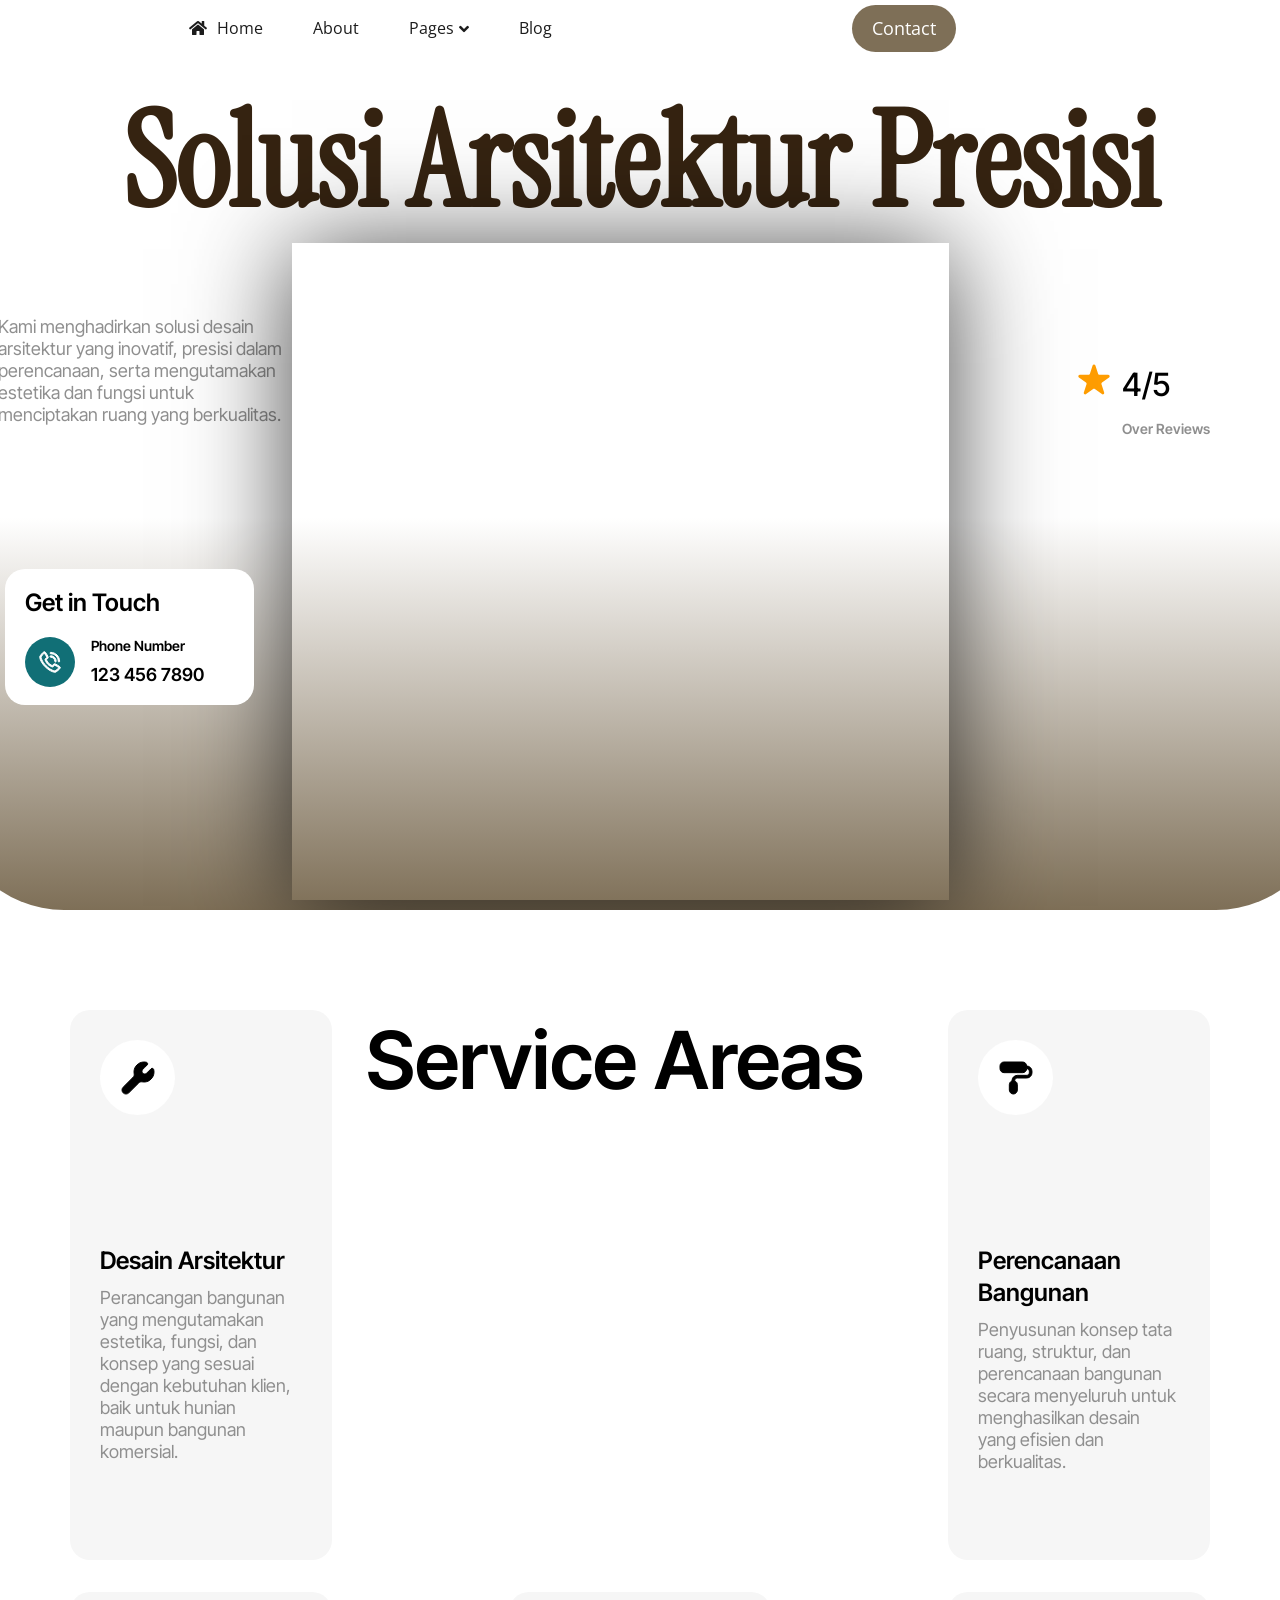
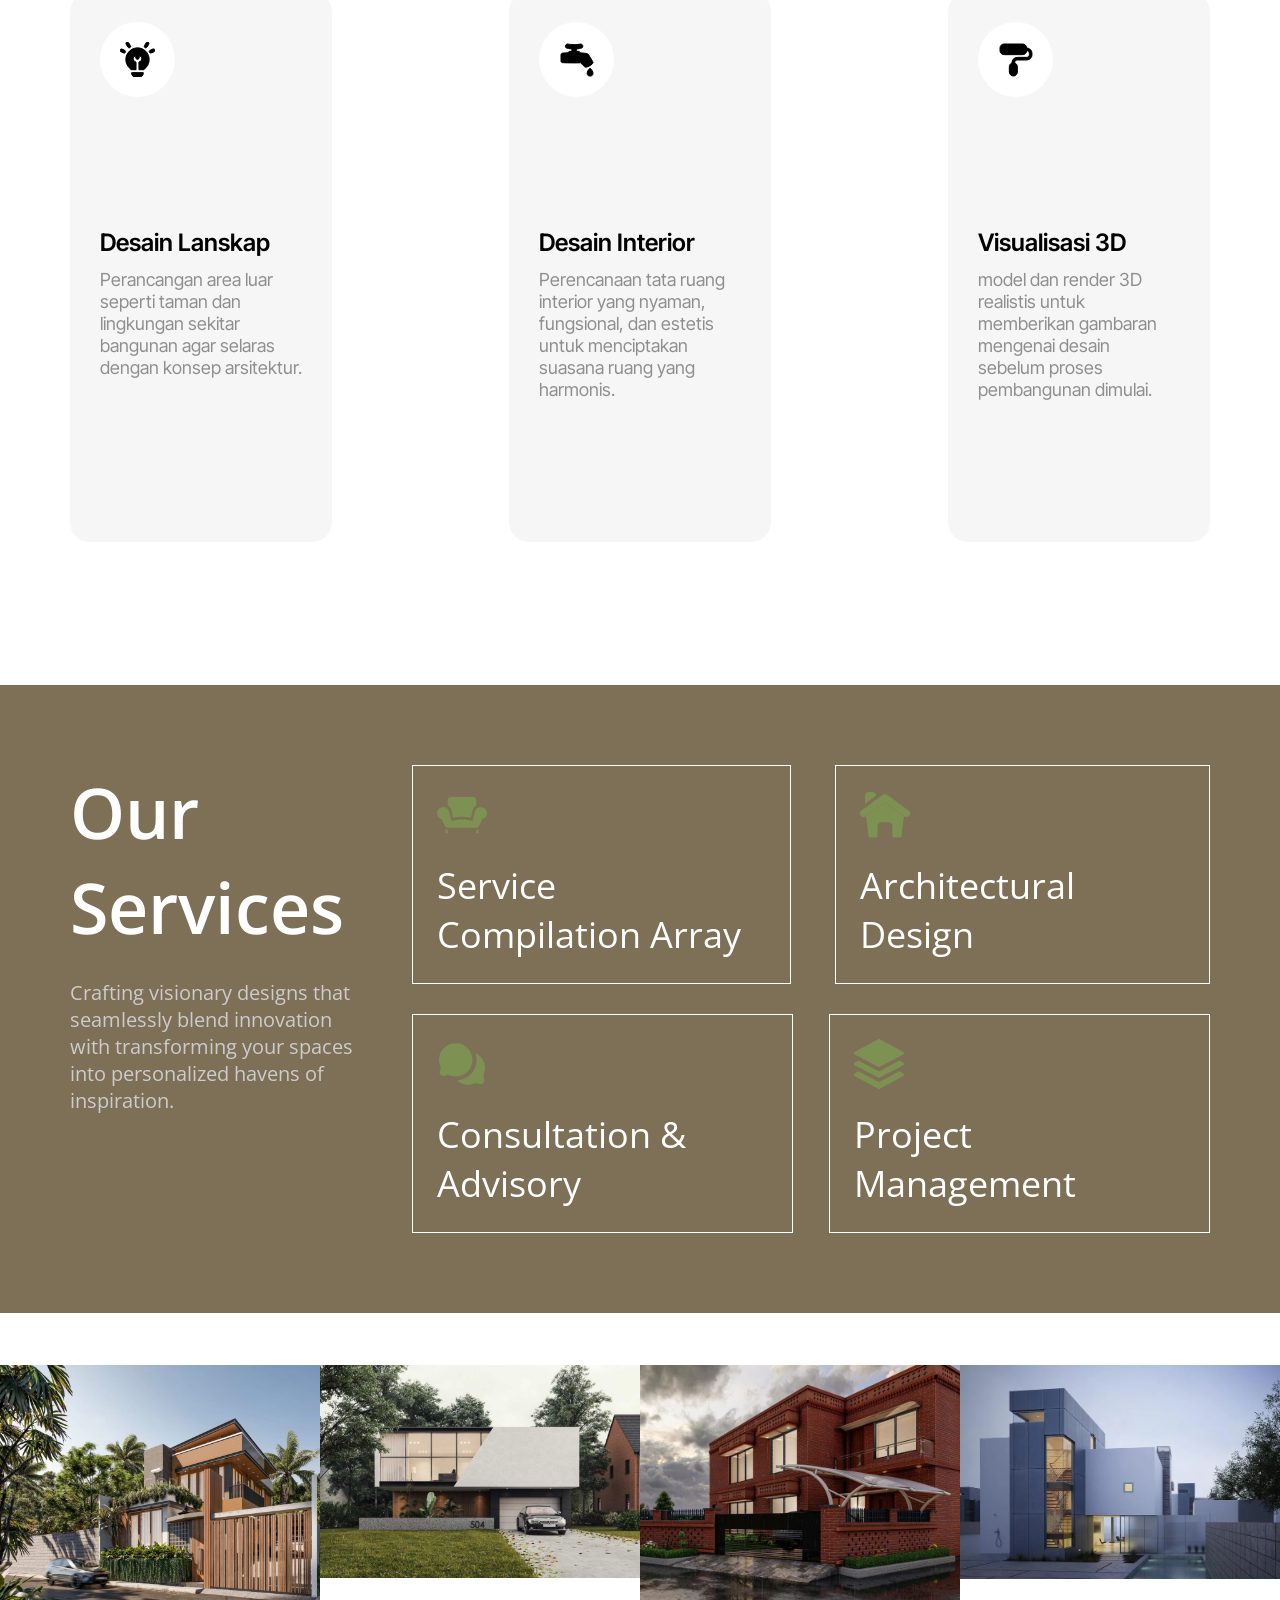
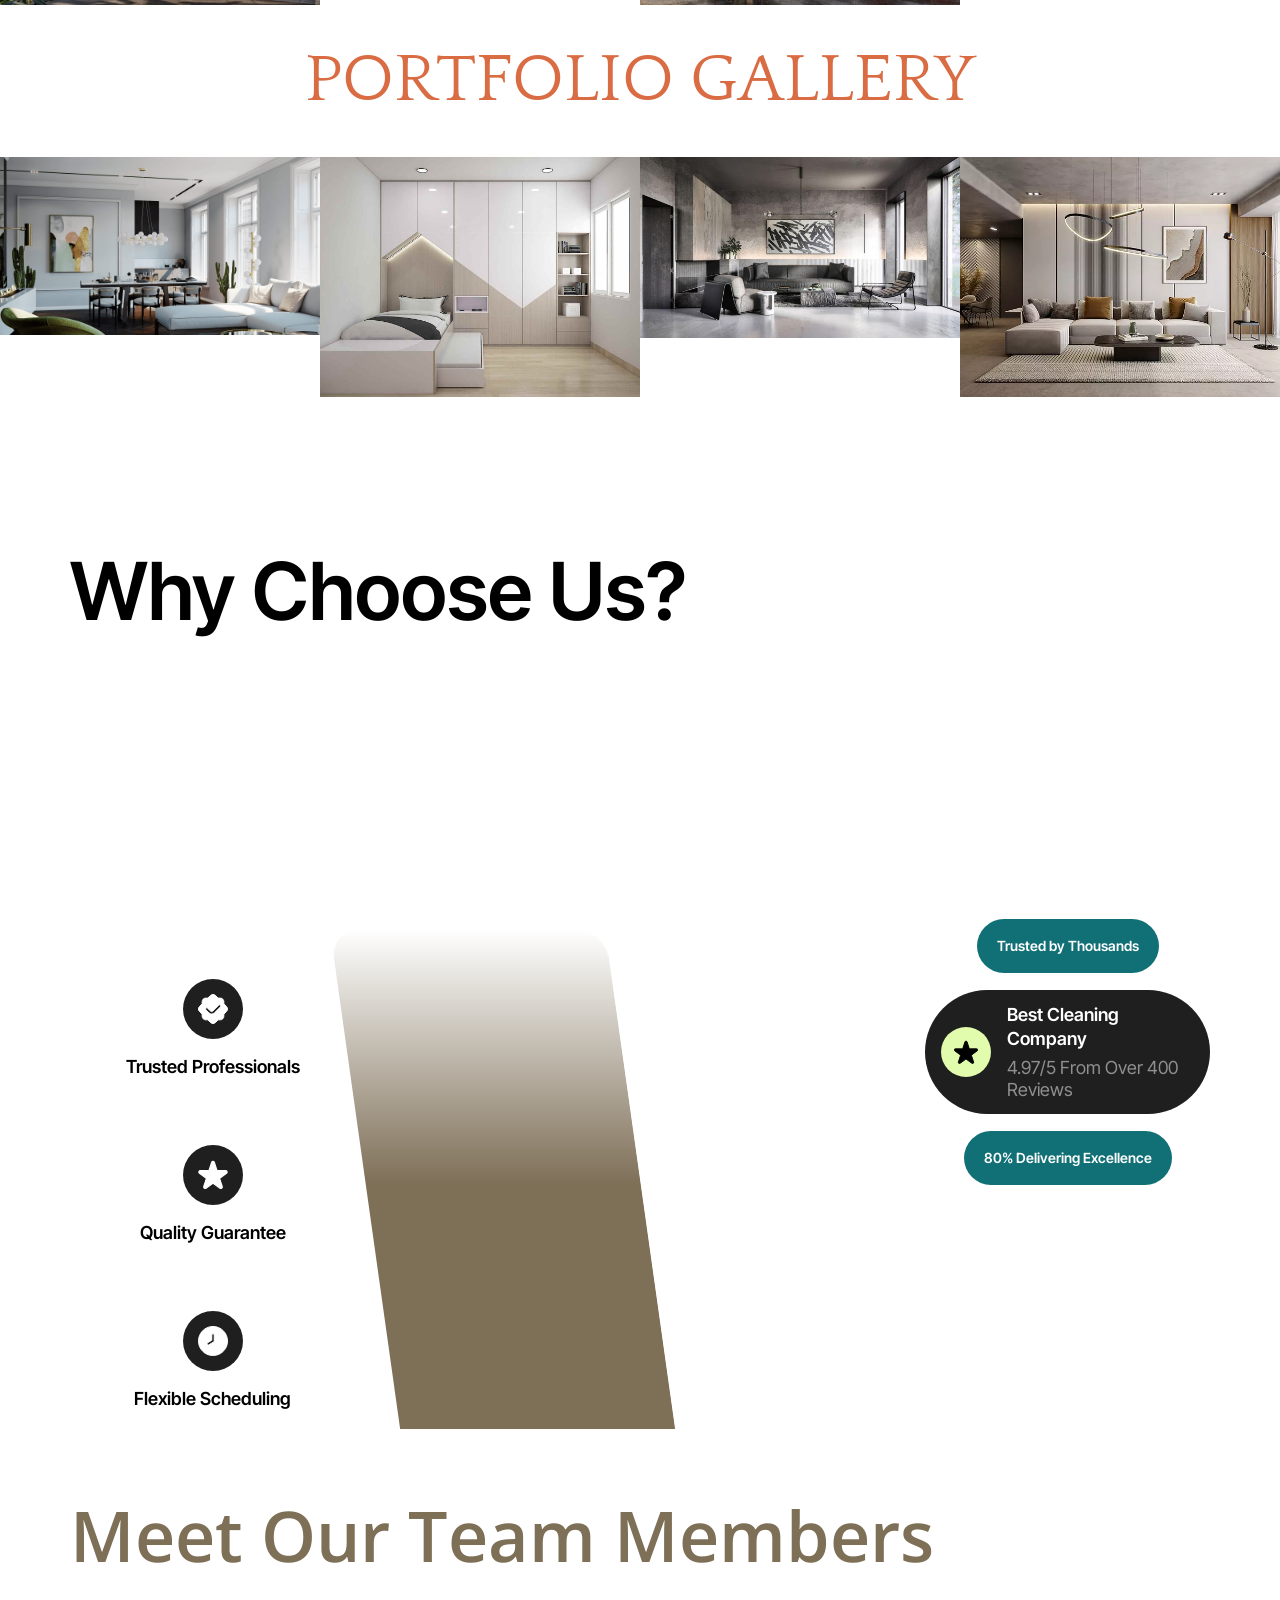
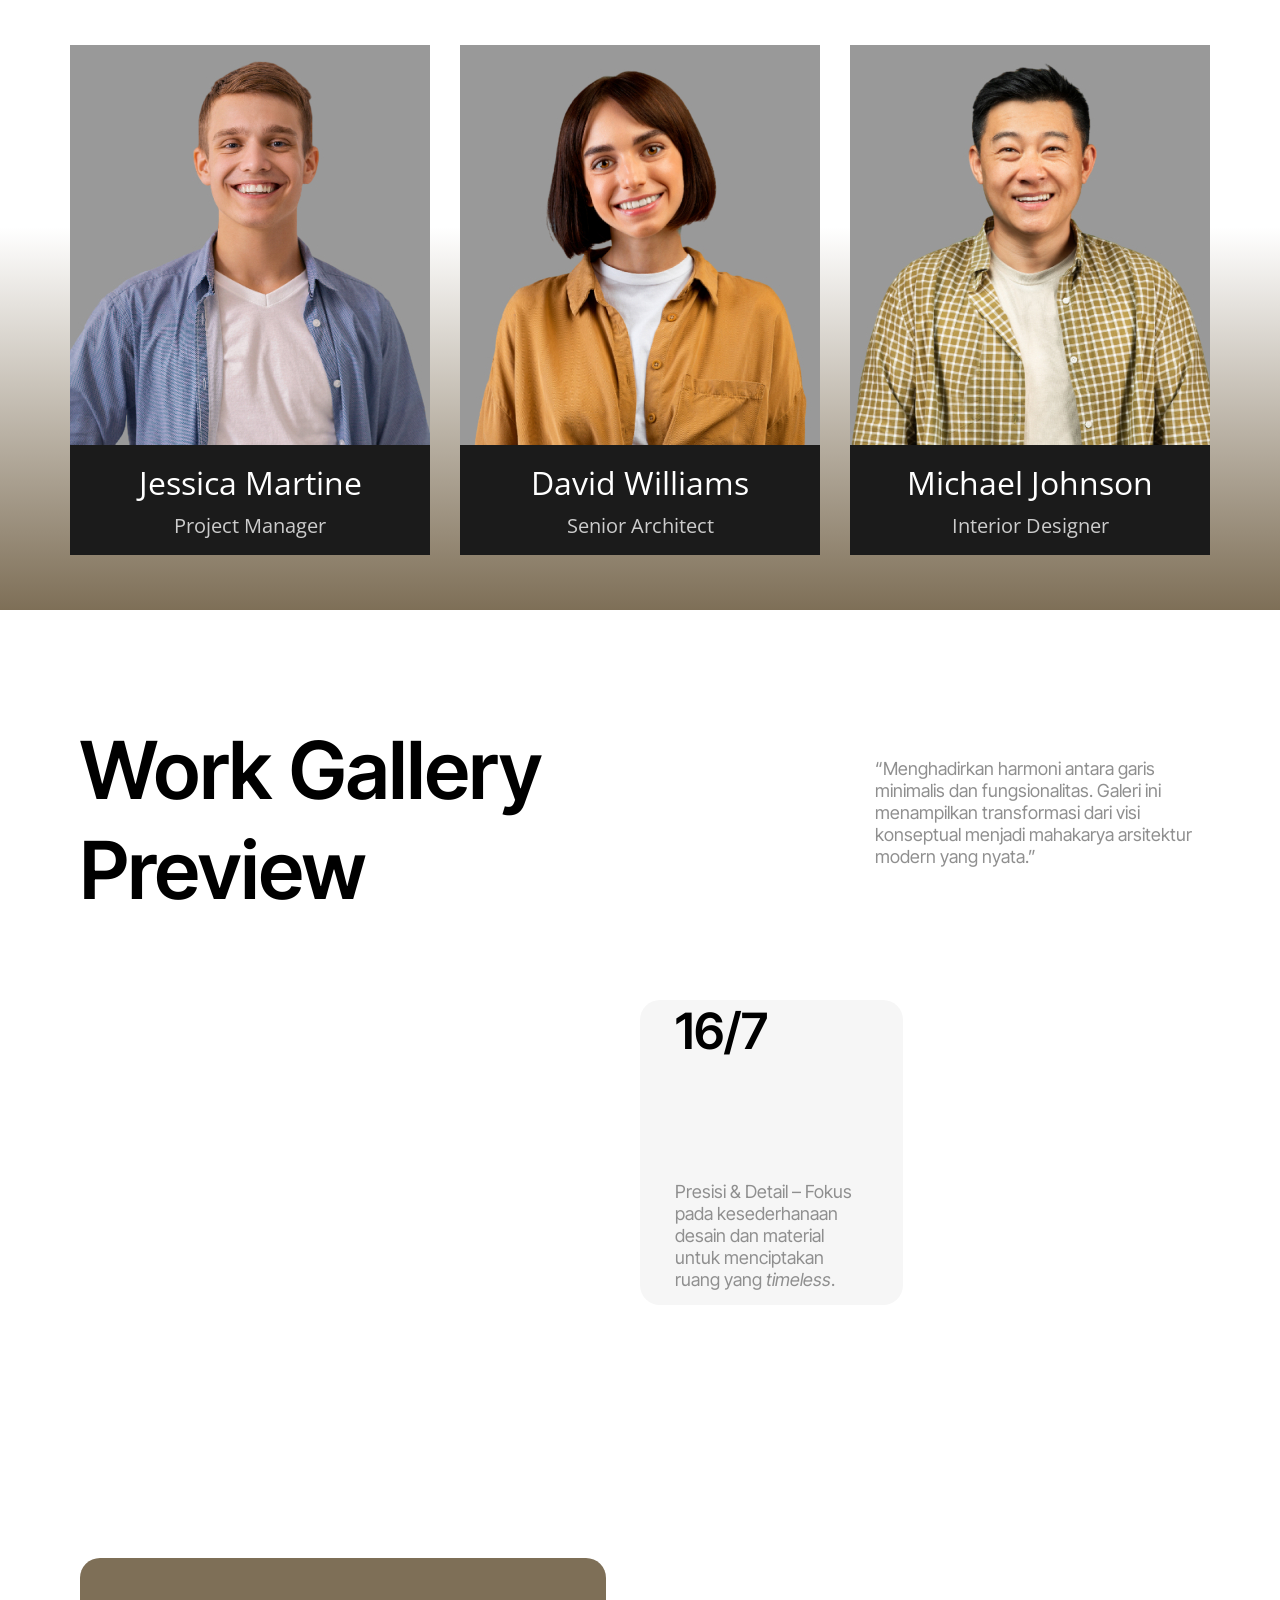
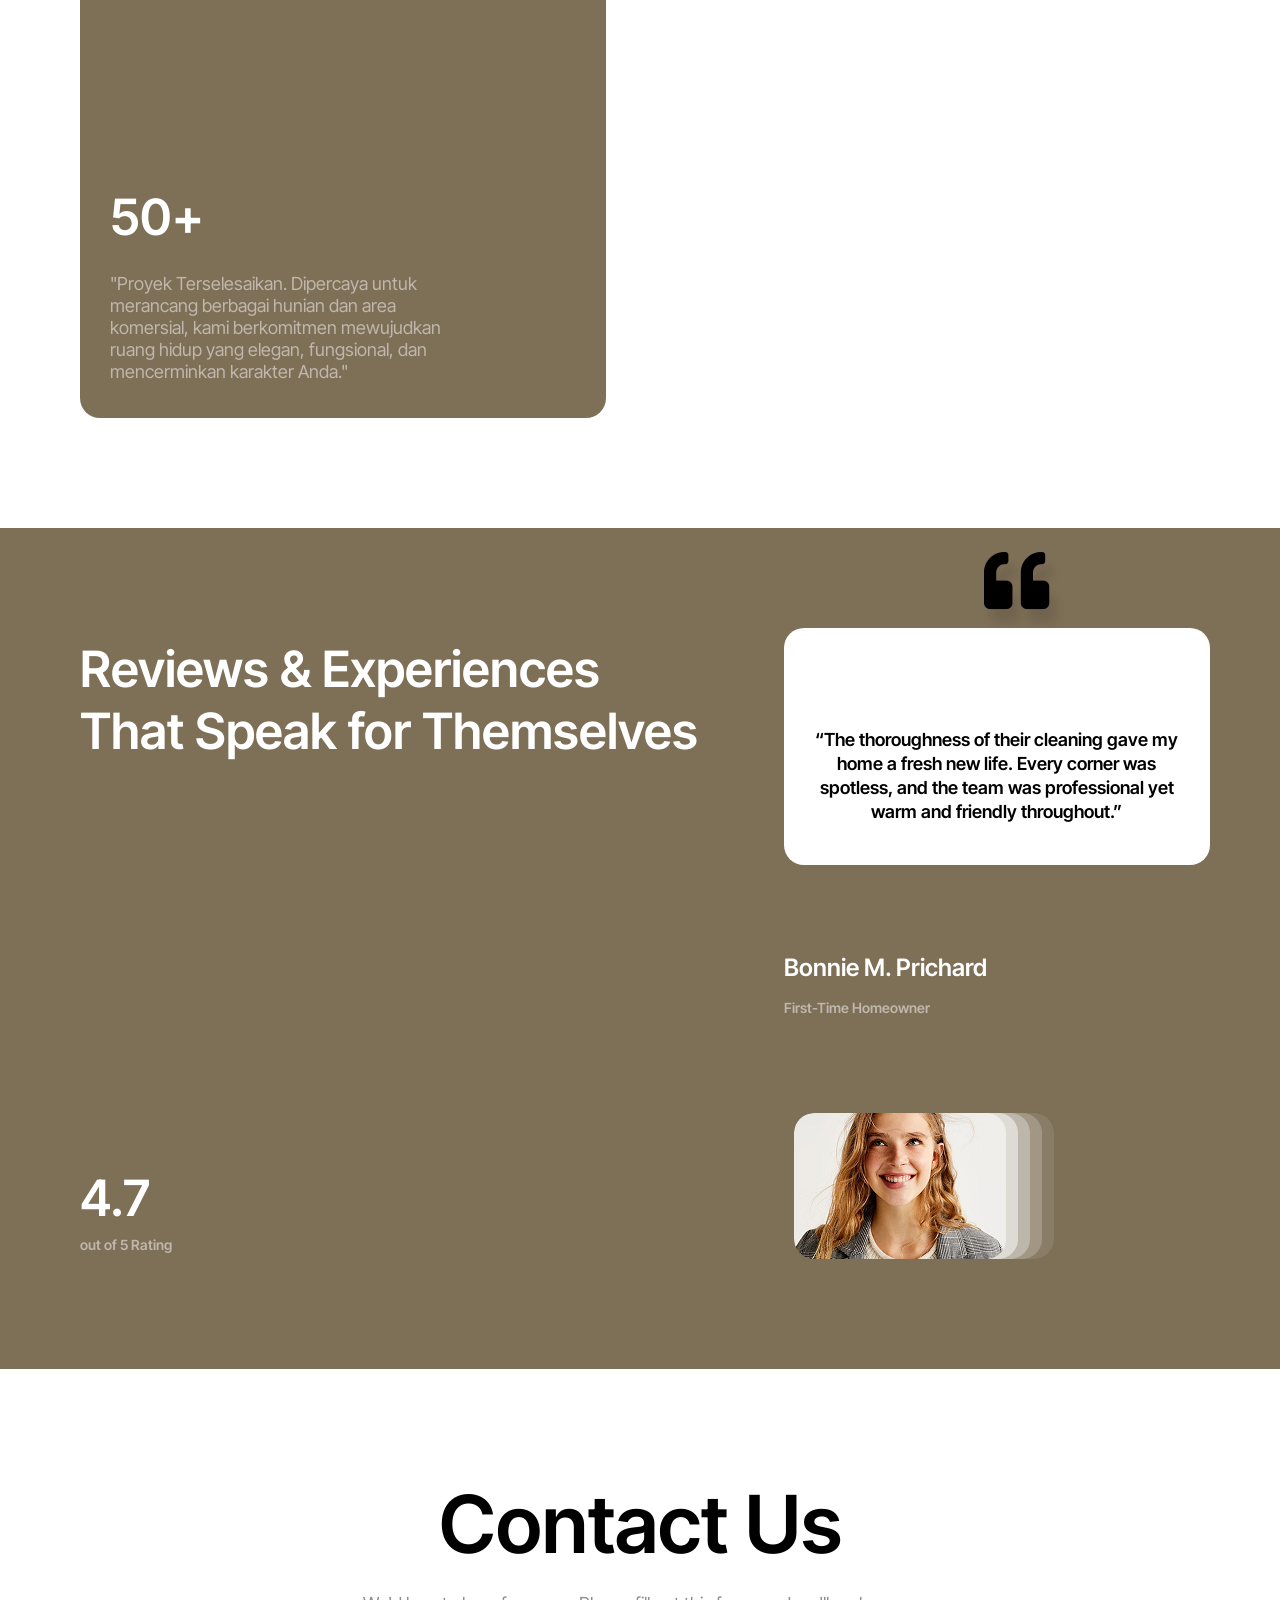
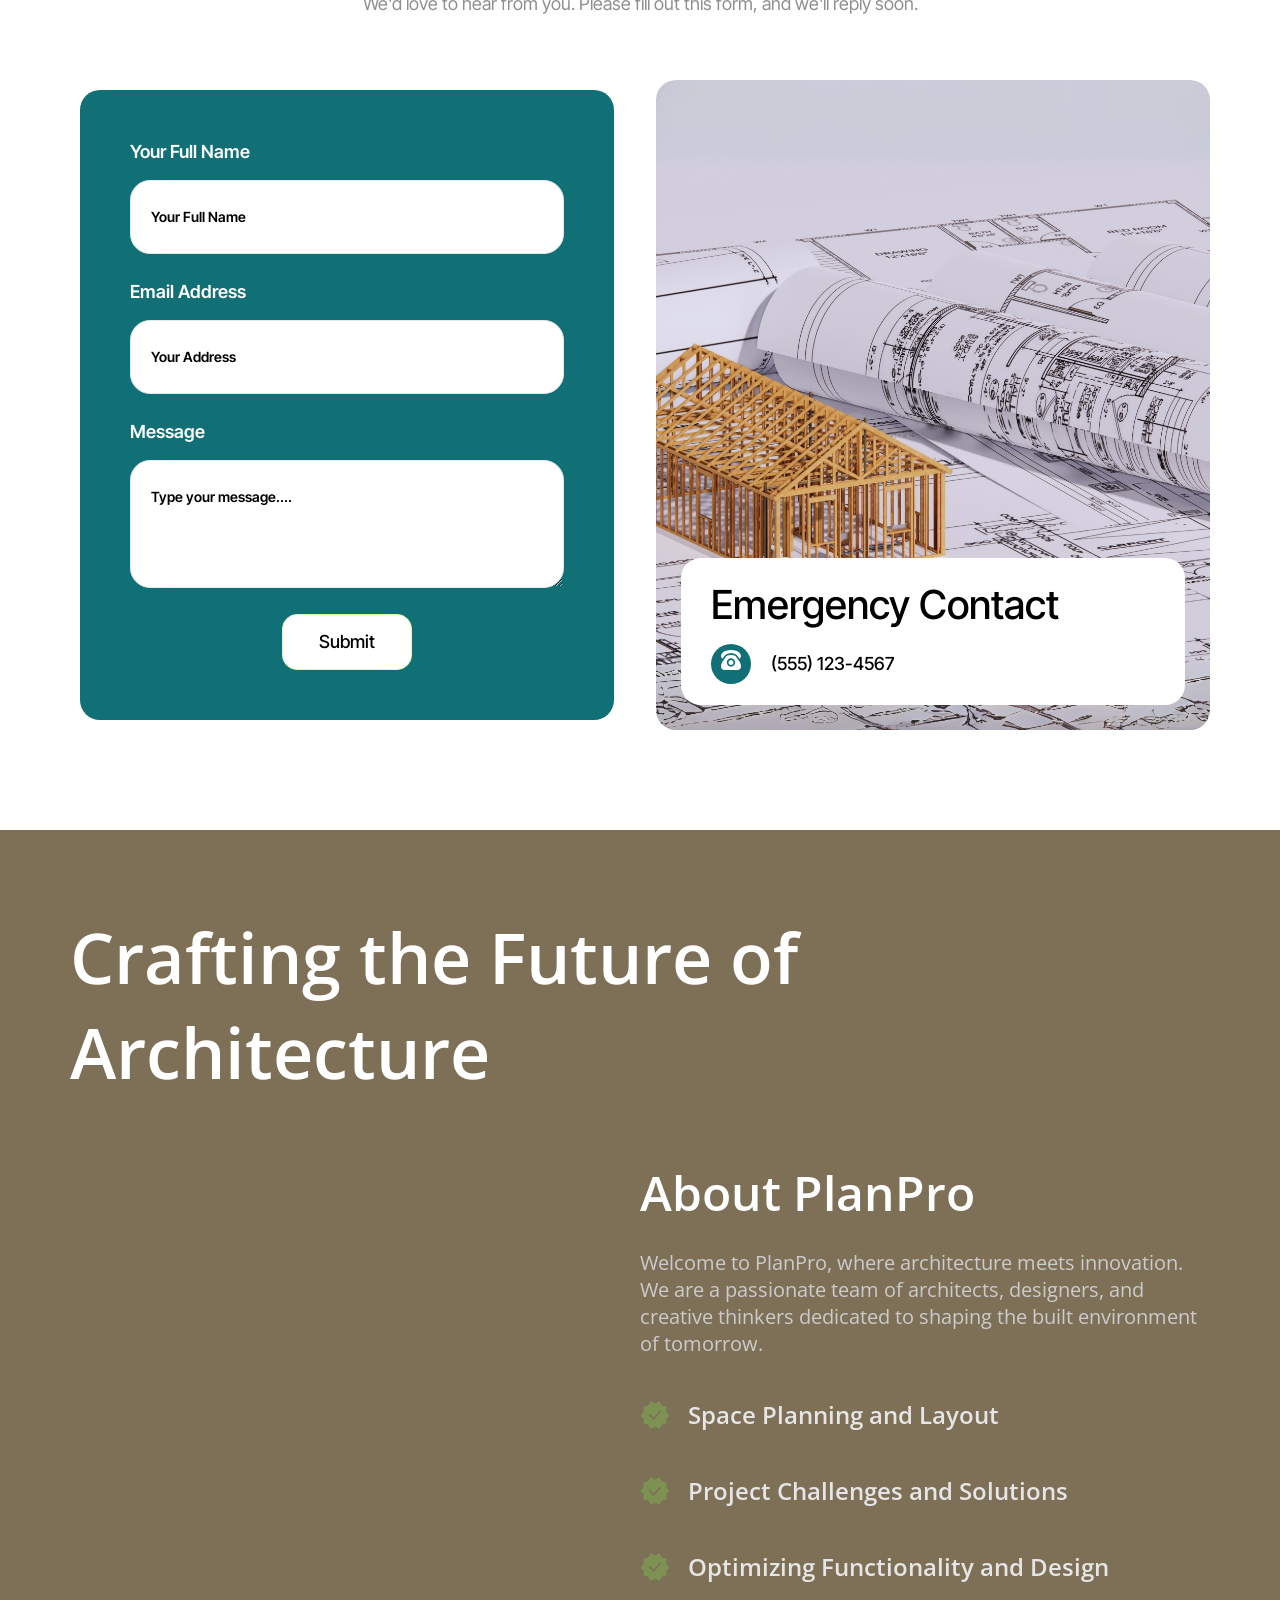
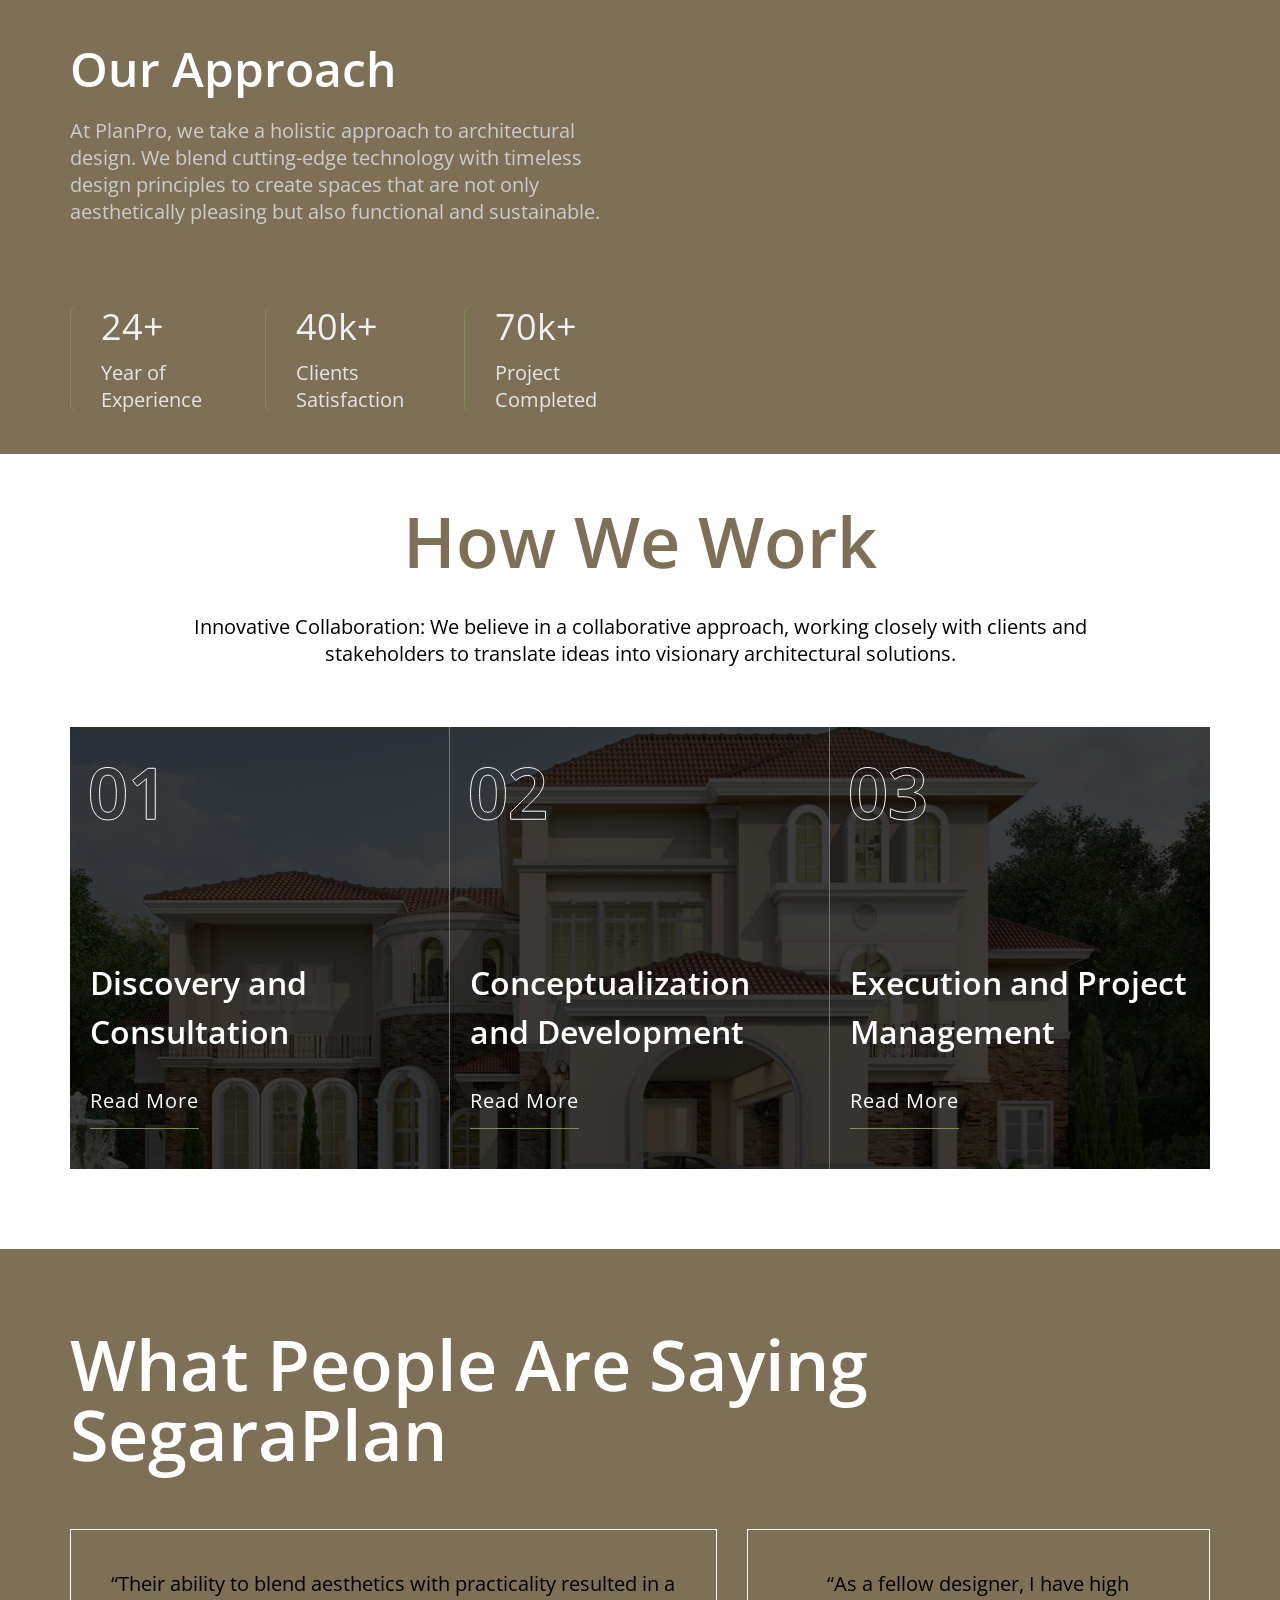
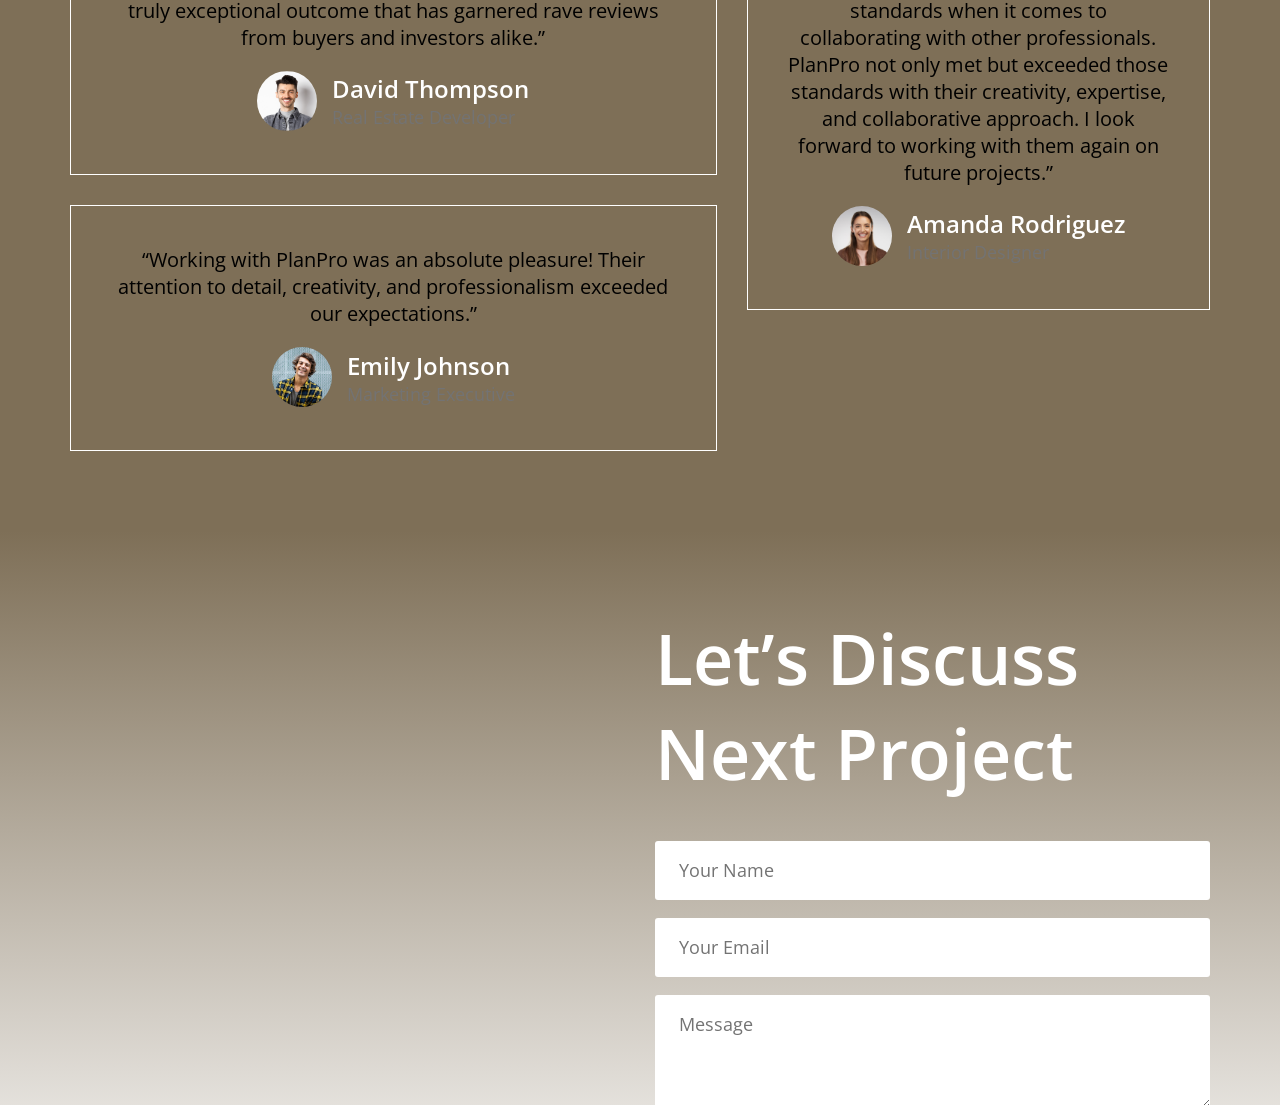
==== localhost/Template3/index.html @ bf68d9c9 "first commit Template3REV" ====
<!DOCTYPE html>
<html lang="id">

<!-- Mirrored from localhost/Template3/ by HTTrack Website Copier/3.x [XR&CO'2014], Mon, 13 Apr 2026 17:57:46 GMT -->
<!-- Added by HTTrack --><meta http-equiv="content-type" content="text/html;charset=UTF-8" /><!-- /Added by HTTrack -->
<head>
	<meta charset="UTF-8">
		<title>Template3</title>
<script>
var theplus_ajax_url = "wp-admin/admin-ajax.html";
		var theplus_ajax_post_url = "wp-admin/admin-post.html";
		var theplus_nonce = "2ee841f454";
</script>
<meta name='robots' content='max-image-preview:large' />
<link rel="alternate" type="application/rss+xml" title="Template3 &raquo; Feed" href="feed/index.html" />
<link rel="alternate" type="application/rss+xml" title="Template3 &raquo; Umpan Komentar" href="comments/feed/index.html" />
<link rel="alternate" title="oEmbed (JSON)" type="application/json+oembed" href="wp-json/oembed/1.0/embed441d.json?url=http%3A%2F%2Flocalhost%2FTemplate3%2F" />
<link rel="alternate" title="oEmbed (XML)" type="text/xml+oembed" href="wp-json/oembed/1.0/embed78a2?url=http%3A%2F%2Flocalhost%2FTemplate3%2F&amp;format=xml" />
<style id='wp-img-auto-sizes-contain-inline-css'>
img:is([sizes=auto i],[sizes^="auto," i]){contain-intrinsic-size:3000px 1500px}
/*# sourceURL=wp-img-auto-sizes-contain-inline-css */
</style>
<link rel='stylesheet' id='hfe-widgets-style-css' href='wp-content/plugins/header-footer-elementor/inc/widgets-css/frontend42e1.css?ver=2.8.5' media='all' />
<style id='wp-emoji-styles-inline-css'>

	img.wp-smiley, img.emoji {
		display: inline !important;
		border: none !important;
		box-shadow: none !important;
		height: 1em !important;
		width: 1em !important;
		margin: 0 0.07em !important;
		vertical-align: -0.1em !important;
		background: none !important;
		padding: 0 !important;
	}
/*# sourceURL=wp-emoji-styles-inline-css */
</style>
<style id='global-styles-inline-css'>
:root{--wp--preset--aspect-ratio--square: 1;--wp--preset--aspect-ratio--4-3: 4/3;--wp--preset--aspect-ratio--3-4: 3/4;--wp--preset--aspect-ratio--3-2: 3/2;--wp--preset--aspect-ratio--2-3: 2/3;--wp--preset--aspect-ratio--16-9: 16/9;--wp--preset--aspect-ratio--9-16: 9/16;--wp--preset--color--black: #000000;--wp--preset--color--cyan-bluish-gray: #abb8c3;--wp--preset--color--white: #ffffff;--wp--preset--color--pale-pink: #f78da7;--wp--preset--color--vivid-red: #cf2e2e;--wp--preset--color--luminous-vivid-orange: #ff6900;--wp--preset--color--luminous-vivid-amber: #fcb900;--wp--preset--color--light-green-cyan: #7bdcb5;--wp--preset--color--vivid-green-cyan: #00d084;--wp--preset--color--pale-cyan-blue: #8ed1fc;--wp--preset--color--vivid-cyan-blue: #0693e3;--wp--preset--color--vivid-purple: #9b51e0;--wp--preset--gradient--vivid-cyan-blue-to-vivid-purple: linear-gradient(135deg,rgb(6,147,227) 0%,rgb(155,81,224) 100%);--wp--preset--gradient--light-green-cyan-to-vivid-green-cyan: linear-gradient(135deg,rgb(122,220,180) 0%,rgb(0,208,130) 100%);--wp--preset--gradient--luminous-vivid-amber-to-luminous-vivid-orange: linear-gradient(135deg,rgb(252,185,0) 0%,rgb(255,105,0) 100%);--wp--preset--gradient--luminous-vivid-orange-to-vivid-red: linear-gradient(135deg,rgb(255,105,0) 0%,rgb(207,46,46) 100%);--wp--preset--gradient--very-light-gray-to-cyan-bluish-gray: linear-gradient(135deg,rgb(238,238,238) 0%,rgb(169,184,195) 100%);--wp--preset--gradient--cool-to-warm-spectrum: linear-gradient(135deg,rgb(74,234,220) 0%,rgb(151,120,209) 20%,rgb(207,42,186) 40%,rgb(238,44,130) 60%,rgb(251,105,98) 80%,rgb(254,248,76) 100%);--wp--preset--gradient--blush-light-purple: linear-gradient(135deg,rgb(255,206,236) 0%,rgb(152,150,240) 100%);--wp--preset--gradient--blush-bordeaux: linear-gradient(135deg,rgb(254,205,165) 0%,rgb(254,45,45) 50%,rgb(107,0,62) 100%);--wp--preset--gradient--luminous-dusk: linear-gradient(135deg,rgb(255,203,112) 0%,rgb(199,81,192) 50%,rgb(65,88,208) 100%);--wp--preset--gradient--pale-ocean: linear-gradient(135deg,rgb(255,245,203) 0%,rgb(182,227,212) 50%,rgb(51,167,181) 100%);--wp--preset--gradient--electric-grass: linear-gradient(135deg,rgb(202,248,128) 0%,rgb(113,206,126) 100%);--wp--preset--gradient--midnight: linear-gradient(135deg,rgb(2,3,129) 0%,rgb(40,116,252) 100%);--wp--preset--font-size--small: 13px;--wp--preset--font-size--medium: 20px;--wp--preset--font-size--large: 36px;--wp--preset--font-size--x-large: 42px;--wp--preset--spacing--20: 0.44rem;--wp--preset--spacing--30: 0.67rem;--wp--preset--spacing--40: 1rem;--wp--preset--spacing--50: 1.5rem;--wp--preset--spacing--60: 2.25rem;--wp--preset--spacing--70: 3.38rem;--wp--preset--spacing--80: 5.06rem;--wp--preset--shadow--natural: 6px 6px 9px rgba(0, 0, 0, 0.2);--wp--preset--shadow--deep: 12px 12px 50px rgba(0, 0, 0, 0.4);--wp--preset--shadow--sharp: 6px 6px 0px rgba(0, 0, 0, 0.2);--wp--preset--shadow--outlined: 6px 6px 0px -3px rgb(255, 255, 255), 6px 6px rgb(0, 0, 0);--wp--preset--shadow--crisp: 6px 6px 0px rgb(0, 0, 0);}:root { --wp--style--global--content-size: 800px;--wp--style--global--wide-size: 1200px; }:where(body) { margin: 0; }.wp-site-blocks > .alignleft { float: left; margin-right: 2em; }.wp-site-blocks > .alignright { float: right; margin-left: 2em; }.wp-site-blocks > .aligncenter { justify-content: center; margin-left: auto; margin-right: auto; }:where(.wp-site-blocks) > * { margin-block-start: 24px; margin-block-end: 0; }:where(.wp-site-blocks) > :first-child { margin-block-start: 0; }:where(.wp-site-blocks) > :last-child { margin-block-end: 0; }:root { --wp--style--block-gap: 24px; }:root :where(.is-layout-flow) > :first-child{margin-block-start: 0;}:root :where(.is-layout-flow) > :last-child{margin-block-end: 0;}:root :where(.is-layout-flow) > *{margin-block-start: 24px;margin-block-end: 0;}:root :where(.is-layout-constrained) > :first-child{margin-block-start: 0;}:root :where(.is-layout-constrained) > :last-child{margin-block-end: 0;}:root :where(.is-layout-constrained) > *{margin-block-start: 24px;margin-block-end: 0;}:root :where(.is-layout-flex){gap: 24px;}:root :where(.is-layout-grid){gap: 24px;}.is-layout-flow > .alignleft{float: left;margin-inline-start: 0;margin-inline-end: 2em;}.is-layout-flow > .alignright{float: right;margin-inline-start: 2em;margin-inline-end: 0;}.is-layout-flow > .aligncenter{margin-left: auto !important;margin-right: auto !important;}.is-layout-constrained > .alignleft{float: left;margin-inline-start: 0;margin-inline-end: 2em;}.is-layout-constrained > .alignright{float: right;margin-inline-start: 2em;margin-inline-end: 0;}.is-layout-constrained > .aligncenter{margin-left: auto !important;margin-right: auto !important;}.is-layout-constrained > :where(:not(.alignleft):not(.alignright):not(.alignfull)){max-width: var(--wp--style--global--content-size);margin-left: auto !important;margin-right: auto !important;}.is-layout-constrained > .alignwide{max-width: var(--wp--style--global--wide-size);}body .is-layout-flex{display: flex;}.is-layout-flex{flex-wrap: wrap;align-items: center;}.is-layout-flex > :is(*, div){margin: 0;}body .is-layout-grid{display: grid;}.is-layout-grid > :is(*, div){margin: 0;}body{padding-top: 0px;padding-right: 0px;padding-bottom: 0px;padding-left: 0px;}a:where(:not(.wp-element-button)){text-decoration: underline;}:root :where(.wp-element-button, .wp-block-button__link){background-color: #32373c;border-width: 0;color: #fff;font-family: inherit;font-size: inherit;font-style: inherit;font-weight: inherit;letter-spacing: inherit;line-height: inherit;padding-top: calc(0.667em + 2px);padding-right: calc(1.333em + 2px);padding-bottom: calc(0.667em + 2px);padding-left: calc(1.333em + 2px);text-decoration: none;text-transform: inherit;}.has-black-color{color: var(--wp--preset--color--black) !important;}.has-cyan-bluish-gray-color{color: var(--wp--preset--color--cyan-bluish-gray) !important;}.has-white-color{color: var(--wp--preset--color--white) !important;}.has-pale-pink-color{color: var(--wp--preset--color--pale-pink) !important;}.has-vivid-red-color{color: var(--wp--preset--color--vivid-red) !important;}.has-luminous-vivid-orange-color{color: var(--wp--preset--color--luminous-vivid-orange) !important;}.has-luminous-vivid-amber-color{color: var(--wp--preset--color--luminous-vivid-amber) !important;}.has-light-green-cyan-color{color: var(--wp--preset--color--light-green-cyan) !important;}.has-vivid-green-cyan-color{color: var(--wp--preset--color--vivid-green-cyan) !important;}.has-pale-cyan-blue-color{color: var(--wp--preset--color--pale-cyan-blue) !important;}.has-vivid-cyan-blue-color{color: var(--wp--preset--color--vivid-cyan-blue) !important;}.has-vivid-purple-color{color: var(--wp--preset--color--vivid-purple) !important;}.has-black-background-color{background-color: var(--wp--preset--color--black) !important;}.has-cyan-bluish-gray-background-color{background-color: var(--wp--preset--color--cyan-bluish-gray) !important;}.has-white-background-color{background-color: var(--wp--preset--color--white) !important;}.has-pale-pink-background-color{background-color: var(--wp--preset--color--pale-pink) !important;}.has-vivid-red-background-color{background-color: var(--wp--preset--color--vivid-red) !important;}.has-luminous-vivid-orange-background-color{background-color: var(--wp--preset--color--luminous-vivid-orange) !important;}.has-luminous-vivid-amber-background-color{background-color: var(--wp--preset--color--luminous-vivid-amber) !important;}.has-light-green-cyan-background-color{background-color: var(--wp--preset--color--light-green-cyan) !important;}.has-vivid-green-cyan-background-color{background-color: var(--wp--preset--color--vivid-green-cyan) !important;}.has-pale-cyan-blue-background-color{background-color: var(--wp--preset--color--pale-cyan-blue) !important;}.has-vivid-cyan-blue-background-color{background-color: var(--wp--preset--color--vivid-cyan-blue) !important;}.has-vivid-purple-background-color{background-color: var(--wp--preset--color--vivid-purple) !important;}.has-black-border-color{border-color: var(--wp--preset--color--black) !important;}.has-cyan-bluish-gray-border-color{border-color: var(--wp--preset--color--cyan-bluish-gray) !important;}.has-white-border-color{border-color: var(--wp--preset--color--white) !important;}.has-pale-pink-border-color{border-color: var(--wp--preset--color--pale-pink) !important;}.has-vivid-red-border-color{border-color: var(--wp--preset--color--vivid-red) !important;}.has-luminous-vivid-orange-border-color{border-color: var(--wp--preset--color--luminous-vivid-orange) !important;}.has-luminous-vivid-amber-border-color{border-color: var(--wp--preset--color--luminous-vivid-amber) !important;}.has-light-green-cyan-border-color{border-color: var(--wp--preset--color--light-green-cyan) !important;}.has-vivid-green-cyan-border-color{border-color: var(--wp--preset--color--vivid-green-cyan) !important;}.has-pale-cyan-blue-border-color{border-color: var(--wp--preset--color--pale-cyan-blue) !important;}.has-vivid-cyan-blue-border-color{border-color: var(--wp--preset--color--vivid-cyan-blue) !important;}.has-vivid-purple-border-color{border-color: var(--wp--preset--color--vivid-purple) !important;}.has-vivid-cyan-blue-to-vivid-purple-gradient-background{background: var(--wp--preset--gradient--vivid-cyan-blue-to-vivid-purple) !important;}.has-light-green-cyan-to-vivid-green-cyan-gradient-background{background: var(--wp--preset--gradient--light-green-cyan-to-vivid-green-cyan) !important;}.has-luminous-vivid-amber-to-luminous-vivid-orange-gradient-background{background: var(--wp--preset--gradient--luminous-vivid-amber-to-luminous-vivid-orange) !important;}.has-luminous-vivid-orange-to-vivid-red-gradient-background{background: var(--wp--preset--gradient--luminous-vivid-orange-to-vivid-red) !important;}.has-very-light-gray-to-cyan-bluish-gray-gradient-background{background: var(--wp--preset--gradient--very-light-gray-to-cyan-bluish-gray) !important;}.has-cool-to-warm-spectrum-gradient-background{background: var(--wp--preset--gradient--cool-to-warm-spectrum) !important;}.has-blush-light-purple-gradient-background{background: var(--wp--preset--gradient--blush-light-purple) !important;}.has-blush-bordeaux-gradient-background{background: var(--wp--preset--gradient--blush-bordeaux) !important;}.has-luminous-dusk-gradient-background{background: var(--wp--preset--gradient--luminous-dusk) !important;}.has-pale-ocean-gradient-background{background: var(--wp--preset--gradient--pale-ocean) !important;}.has-electric-grass-gradient-background{background: var(--wp--preset--gradient--electric-grass) !important;}.has-midnight-gradient-background{background: var(--wp--preset--gradient--midnight) !important;}.has-small-font-size{font-size: var(--wp--preset--font-size--small) !important;}.has-medium-font-size{font-size: var(--wp--preset--font-size--medium) !important;}.has-large-font-size{font-size: var(--wp--preset--font-size--large) !important;}.has-x-large-font-size{font-size: var(--wp--preset--font-size--x-large) !important;}
:root :where(.wp-block-pullquote){font-size: 1.5em;line-height: 1.6;}
/*# sourceURL=global-styles-inline-css */
</style>
<link rel='stylesheet' id='hfe-style-css' href='wp-content/plugins/header-footer-elementor/assets/css/header-footer-elementor42e1.css?ver=2.8.5' media='all' />
<link rel='stylesheet' id='theplus-plus-extra-adv-css' href='wp-content/plugins/the-plus-addons-for-elementor-page-builder/assets/css/main/plus-extra-adv/plus-extra-adv.mine434.css?ver=6.4.11' media='all' />
<link rel='stylesheet' id='theplus-plus-block-quote-css' href='wp-content/plugins/the-plus-addons-for-elementor-page-builder/assets/css/main/block-quote/plus-block-quotee434.css?ver=6.4.11' media='all' />
<link rel='stylesheet' id='theplus-tp-button-style-css' href='wp-content/plugins/the-plus-addons-for-elementor-page-builder/assets/css/main/tp-button/tp-button-stylee434.css?ver=6.4.11' media='all' />
<link rel='stylesheet' id='theplus-tp-button-style-8-css' href='wp-content/plugins/the-plus-addons-for-elementor-page-builder/assets/css/main/tp-button/tp-button-style-8e434.css?ver=6.4.11' media='all' />
<link rel='stylesheet' id='theplus-plus-form-widget-css' href='wp-content/plugins/the-plus-addons-for-elementor-page-builder/assets/css/main/plus-form/plus-form-widget.mine434.css?ver=6.4.11' media='all' />
<link rel='stylesheet' id='theplus-plus-style-list-css' href='wp-content/plugins/the-plus-addons-for-elementor-page-builder/assets/css/main/stylist-list/plus-style-liste434.css?ver=6.4.11' media='all' />
<link rel='stylesheet' id='theplus-plus-ht-style-css' href='wp-content/plugins/the-plus-addons-for-elementor-page-builder/assets/css/main/heading-title/plus-ht-stylee434.css?ver=6.4.11' media='all' />
<link rel='stylesheet' id='theplus-plus-ht-style-2-css' href='wp-content/plugins/the-plus-addons-for-elementor-page-builder/assets/css/main/heading-title/plus-ht-style-2e434.css?ver=6.4.11' media='all' />
<link rel='stylesheet' id='theplus-plus-infobox-style-css' href='wp-content/plugins/the-plus-addons-for-elementor-page-builder/assets/css/main/info-box/plus-infobox-stylee434.css?ver=6.4.11' media='all' />
<link rel='stylesheet' id='theplus-plus-infobox-style-1-css' href='wp-content/plugins/the-plus-addons-for-elementor-page-builder/assets/css/main/info-box/plus-infobox-style-1e434.css?ver=6.4.11' media='all' />
<link rel='stylesheet' id='theplus-plus-infobox-style-3-css' href='wp-content/plugins/the-plus-addons-for-elementor-page-builder/assets/css/main/info-box/plus-infobox-style-3e434.css?ver=6.4.11' media='all' />
<link rel='stylesheet' id='theplus-plus-nav-menu-lite-css' href='wp-content/plugins/the-plus-addons-for-elementor-page-builder/assets/css/main/navigation-menu-lite/plus-nav-menu-lite.mine434.css?ver=6.4.11' media='all' />
<link rel='stylesheet' id='theplus-plus-nc-css' href='wp-content/plugins/the-plus-addons-for-elementor-page-builder/assets/css/main/number-counter/plus-nce434.css?ver=6.4.11' media='all' />
<link rel='stylesheet' id='theplus-plus-nc-style-1-css' href='wp-content/plugins/the-plus-addons-for-elementor-page-builder/assets/css/main/number-counter/plus-nc-style-1e434.css?ver=6.4.11' media='all' />
<link rel='stylesheet' id='theplus-plus-nc-style-2-css' href='wp-content/plugins/the-plus-addons-for-elementor-page-builder/assets/css/main/number-counter/plus-nc-style-2e434.css?ver=6.4.11' media='all' />
<link rel='stylesheet' id='theplus-tp-bootstrap-grid-css' href='wp-content/plugins/the-plus-addons-for-elementor-page-builder/assets/css/extra/tp-bootstrap-gride434.css?ver=6.4.11' media='all' />
<link rel='stylesheet' id='theplus-plus-team-member-style-css' href='wp-content/plugins/the-plus-addons-for-elementor-page-builder/assets/css/main/team-member-list/plus-team-member-stylee434.css?ver=6.4.11' media='all' />
<link rel='stylesheet' id='theplus-plus-team-member-style-1-css' href='wp-content/plugins/the-plus-addons-for-elementor-page-builder/assets/css/main/team-member-list/plus-team-member-style-1e434.css?ver=6.4.11' media='all' />
<link rel='stylesheet' id='theplus-plus-alignmnet-css' href='wp-content/plugins/the-plus-addons-for-elementor-page-builder/assets/css/main/plus-extra-adv/plus-alignmnete434.css?ver=6.4.11' media='all' />
<link rel='stylesheet' id='theplus-plus-temp-notice-css' href='wp-content/plugins/the-plus-addons-for-elementor-page-builder/assets/css/main/plus-extra-adv/plus-temp-noticee434.css?ver=6.4.11' media='all' />
<link rel='stylesheet' id='elementor-icons-css' href='wp-content/plugins/elementor/assets/lib/eicons/css/elementor-icons.min7f15.css?ver=5.47.0' media='all' />
<link rel='stylesheet' id='elementor-frontend-css' href='wp-content/plugins/elementor/assets/css/frontend.min418a.css?ver=3.35.9' media='all' />
<style id='elementor-frontend-inline-css'>
.wpr-dc-hidden{display:none!important}.wpr-dc-fallback{margin:0;padding:0}
/*# sourceURL=elementor-frontend-inline-css */
</style>
<link rel='stylesheet' id='elementor-post-6-css' href='wp-content/uploads/elementor/css/post-6c0b5.css?ver=1774792325' media='all' />
<link rel='stylesheet' id='font-awesome-5-all-css' href='wp-content/plugins/elementor/assets/lib/font-awesome/css/all.min418a.css?ver=3.35.9' media='all' />
<link rel='stylesheet' id='font-awesome-4-shim-css' href='wp-content/plugins/elementor/assets/lib/font-awesome/css/v4-shims.min418a.css?ver=3.35.9' media='all' />
<link rel='stylesheet' id='she-header-style-css' href='wp-content/plugins/sticky-header-effects-for-elementor/assets/css/she-header-stylecc91.css?ver=2.1.8' media='all' />
<link rel='stylesheet' id='widget-image-css' href='wp-content/plugins/elementor/assets/css/widget-image.min418a.css?ver=3.35.9' media='all' />
<link rel='stylesheet' id='widget-heading-css' href='wp-content/plugins/elementor/assets/css/widget-heading.min418a.css?ver=3.35.9' media='all' />
<link rel='stylesheet' id='swiper-css' href='wp-content/plugins/elementor/assets/lib/swiper/v8/css/swiper.min94a4.css?ver=8.4.5' media='all' />
<link rel='stylesheet' id='e-swiper-css' href='wp-content/plugins/elementor/assets/css/conditionals/e-swiper.min418a.css?ver=3.35.9' media='all' />
<link rel='stylesheet' id='widget-image-carousel-css' href='wp-content/plugins/elementor/assets/css/widget-image-carousel.min418a.css?ver=3.35.9' media='all' />
<link rel='stylesheet' id='widget-icon-list-css' href='wp-content/plugins/elementor/assets/css/widget-icon-list.min418a.css?ver=3.35.9' media='all' />
<link rel='stylesheet' id='e-animation-fadeIn-css' href='wp-content/plugins/elementor/assets/lib/animations/styles/fadeIn.min418a.css?ver=3.35.9' media='all' />
<link rel='stylesheet' id='widget-testimonial-css' href='wp-content/plugins/elementor/assets/css/widget-testimonial.min418a.css?ver=3.35.9' media='all' />
<link rel='stylesheet' id='elementor-post-7-css' href='wp-content/uploads/elementor/css/post-7552b.css?ver=1776103064' media='all' />
<link rel='stylesheet' id='hello-elementor-css' href='wp-content/themes/hello-elementor/assets/css/reset9bf7.css?ver=3.4.6' media='all' />
<link rel='stylesheet' id='hello-elementor-theme-style-css' href='wp-content/themes/hello-elementor/assets/css/theme9bf7.css?ver=3.4.6' media='all' />
<link rel='stylesheet' id='hello-elementor-header-footer-css' href='wp-content/themes/hello-elementor/assets/css/header-footer9bf7.css?ver=3.4.6' media='all' />
<link rel='stylesheet' id='hfe-elementor-icons-css' href='wp-content/plugins/elementor/assets/lib/eicons/css/elementor-icons.min705c.css?ver=5.34.0' media='all' />
<link rel='stylesheet' id='hfe-icons-list-css' href='wp-content/plugins/elementor/assets/css/widget-icon-list.min44b4.css?ver=3.24.3' media='all' />
<link rel='stylesheet' id='hfe-social-icons-css' href='wp-content/plugins/elementor/assets/css/widget-social-icons.min2401.css?ver=3.24.0' media='all' />
<link rel='stylesheet' id='hfe-social-share-icons-brands-css' href='wp-content/plugins/elementor/assets/lib/font-awesome/css/brands52d5.css?ver=5.15.3' media='all' />
<link rel='stylesheet' id='hfe-social-share-icons-fontawesome-css' href='wp-content/plugins/elementor/assets/lib/font-awesome/css/fontawesome52d5.css?ver=5.15.3' media='all' />
<link rel='stylesheet' id='hfe-nav-menu-icons-css' href='wp-content/plugins/elementor/assets/lib/font-awesome/css/solid52d5.css?ver=5.15.3' media='all' />
<link rel='stylesheet' id='wpr-text-animations-css-css' href='wp-content/plugins/royal-elementor-addons/assets/css/lib/animations/text-animations.min5bb8.css?ver=1.7.1053' media='all' />
<link rel='stylesheet' id='wpr-addons-css-css' href='wp-content/plugins/royal-elementor-addons/assets/css/frontend.min5bb8.css?ver=1.7.1053' media='all' />
<link rel='stylesheet' id='elementor-gf-roboto-css' href='https://fonts.googleapis.com/css?family=Roboto:100,100italic,200,200italic,300,300italic,400,400italic,500,500italic,600,600italic,700,700italic,800,800italic,900,900italic&amp;display=swap' media='all' />
<link rel='stylesheet' id='elementor-gf-robotoslab-css' href='https://fonts.googleapis.com/css?family=Roboto+Slab:100,100italic,200,200italic,300,300italic,400,400italic,500,500italic,600,600italic,700,700italic,800,800italic,900,900italic&amp;display=swap' media='all' />
<link rel='stylesheet' id='elementor-gf-opensans-css' href='https://fonts.googleapis.com/css?family=Open+Sans:100,100italic,200,200italic,300,300italic,400,400italic,500,500italic,600,600italic,700,700italic,800,800italic,900,900italic&amp;display=swap' media='all' />
<link rel='stylesheet' id='elementor-gf-instrumentserif-css' href='https://fonts.googleapis.com/css?family=Instrument+Serif:100,100italic,200,200italic,300,300italic,400,400italic,500,500italic,600,600italic,700,700italic,800,800italic,900,900italic&amp;display=swap' media='all' />
<link rel='stylesheet' id='elementor-gf-intertight-css' href='https://fonts.googleapis.com/css?family=Inter+Tight:100,100italic,200,200italic,300,300italic,400,400italic,500,500italic,600,600italic,700,700italic,800,800italic,900,900italic&amp;display=swap' media='all' />
<link rel='stylesheet' id='elementor-gf-quattrocento-css' href='https://fonts.googleapis.com/css?family=Quattrocento:100,100italic,200,200italic,300,300italic,400,400italic,500,500italic,600,600italic,700,700italic,800,800italic,900,900italic&amp;display=swap' media='all' />
<link rel='stylesheet' id='elementor-icons-shared-0-css' href='wp-content/plugins/elementor/assets/lib/font-awesome/css/fontawesome.min52d5.css?ver=5.15.3' media='all' />
<link rel='stylesheet' id='elementor-icons-fa-solid-css' href='wp-content/plugins/elementor/assets/lib/font-awesome/css/solid.min52d5.css?ver=5.15.3' media='all' />
<script data-cfasync="false" src="wp-includes/js/jquery/jquery.minf43b.js?ver=3.7.1" id="jquery-core-js"></script>
<script data-cfasync="false" src="wp-includes/js/jquery/jquery-migrate.min5589.js?ver=3.4.1" id="jquery-migrate-js"></script>
<script id="jquery-js-after">
!function($){"use strict";$(document).ready(function(){$(this).scrollTop()>100&&$(".hfe-scroll-to-top-wrap").removeClass("hfe-scroll-to-top-hide"),$(window).scroll(function(){$(this).scrollTop()<100?$(".hfe-scroll-to-top-wrap").fadeOut(300):$(".hfe-scroll-to-top-wrap").fadeIn(300)}),$(".hfe-scroll-to-top-wrap").on("click",function(){$("html, body").animate({scrollTop:0},300);return!1})})}(jQuery);
!function($){'use strict';$(document).ready(function(){var bar=$('.hfe-reading-progress-bar');if(!bar.length)return;$(window).on('scroll',function(){var s=$(window).scrollTop(),d=$(document).height()-$(window).height(),p=d? s/d*100:0;bar.css('width',p+'%')});});}(jQuery);
//# sourceURL=jquery-js-after
</script>
<script src="wp-content/plugins/elementor/assets/lib/font-awesome/js/v4-shims.min418a.js?ver=3.35.9" id="font-awesome-4-shim-js"></script>
<script src="wp-content/plugins/sticky-header-effects-for-elementor/assets/js/she-headercc91.js?ver=2.1.8" id="she-header-js"></script>
<link rel="https://api.w.org/" href="wp-json/index.html" /><link rel="alternate" title="JSON" type="application/json" href="wp-json/wp/v2/pages/7.json" /><link rel="EditURI" type="application/rsd+xml" title="RSD" href="xmlrpc0db0.php?rsd" />
<meta name="generator" content="WordPress 6.9.4" />
<link rel="canonical" href="index.html" />
<link rel='shortlink' href='index.html' />
<meta name="generator" content="Elementor 3.35.9; features: additional_custom_breakpoints; settings: css_print_method-external, google_font-enabled, font_display-swap">
			<style>
				.e-con.e-parent:nth-of-type(n+4):not(.e-lazyloaded):not(.e-no-lazyload),
				.e-con.e-parent:nth-of-type(n+4):not(.e-lazyloaded):not(.e-no-lazyload) * {
					background-image: none !important;
				}
				@media screen and (max-height: 1024px) {
					.e-con.e-parent:nth-of-type(n+3):not(.e-lazyloaded):not(.e-no-lazyload),
					.e-con.e-parent:nth-of-type(n+3):not(.e-lazyloaded):not(.e-no-lazyload) * {
						background-image: none !important;
					}
				}
				@media screen and (max-height: 640px) {
					.e-con.e-parent:nth-of-type(n+2):not(.e-lazyloaded):not(.e-no-lazyload),
					.e-con.e-parent:nth-of-type(n+2):not(.e-lazyloaded):not(.e-no-lazyload) * {
						background-image: none !important;
					}
				}
			</style>
			<style id="wpr_lightbox_styles">
				.lg-backdrop {
					background-color: rgba(0,0,0,0.6) !important;
				}
				.lg-toolbar,
				.lg-dropdown {
					background-color: rgba(0,0,0,0.8) !important;
				}
				.lg-dropdown:after {
					border-bottom-color: rgba(0,0,0,0.8) !important;
				}
				.lg-sub-html {
					background-color: rgba(0,0,0,0.8) !important;
				}
				.lg-thumb-outer,
				.lg-progress-bar {
					background-color: #444444 !important;
				}
				.lg-progress {
					background-color: #a90707 !important;
				}
				.lg-icon {
					color: #efefef !important;
					font-size: 20px !important;
				}
				.lg-icon.lg-toogle-thumb {
					font-size: 24px !important;
				}
				.lg-icon:hover,
				.lg-dropdown-text:hover {
					color: #ffffff !important;
				}
				.lg-sub-html,
				.lg-dropdown-text {
					color: #efefef !important;
					font-size: 14px !important;
				}
				#lg-counter {
					color: #efefef !important;
					font-size: 14px !important;
				}
				.lg-prev,
				.lg-next {
					font-size: 35px !important;
				}

				/* Defaults */
				.lg-icon {
				background-color: transparent !important;
				}

				#lg-counter {
				opacity: 0.9;
				}

				.lg-thumb-outer {
				padding: 0 10px;
				}

				.lg-thumb-item {
				border-radius: 0 !important;
				border: none !important;
				opacity: 0.5;
				}

				.lg-thumb-item.active {
					opacity: 1;
				}
	         </style>	<meta name="viewport" content="width=device-width, initial-scale=1.0, viewport-fit=cover" />
<style>
/* Global Overflow Fix */
html, body { overflow-x: hidden !important; width: 100vw; margin: 0; padding: 0; }
.elementor-section-wrap, .elementor-widget-wrap { overflow-x: hidden !important; width: 100vw; margin: 0; padding: 0; }
/* Media Constraints */
img, video, iframe { max-width: 100% !important; height: auto !important; }
/* Mobile Stacking (<= 768px) */
@media (max-width: 768px) {
    .elementor-container, .elementor-row, .elementor-column, .e-con {
        flex-direction: column !important;
        width: 100% !important;
        max-width: 100vw !important;
    }
}
</style>
</head>
<body class="home wp-singular page-template page-template-elementor_canvas page page-id-7 wp-embed-responsive wp-theme-hello-elementor ehf-template-hello-elementor ehf-stylesheet-hello-elementor hello-elementor-default elementor-default elementor-template-canvas elementor-kit-6 elementor-page elementor-page-7">
			<div data-elementor-type="wp-post" data-elementor-id="7" class="elementor elementor-7">
				<div class="elementor-element elementor-element-976afb7 e-con-full she-header-yes she-header-hide-on-scroll-yes e-transform e-flex wpr-particle-no wpr-jarallax-no wpr-parallax-no wpr-sticky-section-no e-con e-child" data-id="976afb7" data-element_type="container" data-e-type="container" data-settings="{&quot;transparent&quot;:&quot;yes&quot;,&quot;shrink_header&quot;:&quot;yes&quot;,&quot;hide_header&quot;:&quot;yes&quot;,&quot;_transform_translateX_effect&quot;:{&quot;unit&quot;:&quot;px&quot;,&quot;size&quot;:-193,&quot;sizes&quot;:[]},&quot;transparent_on&quot;:[&quot;desktop&quot;,&quot;tablet&quot;,&quot;mobile&quot;],&quot;scroll_distance&quot;:{&quot;unit&quot;:&quot;px&quot;,&quot;size&quot;:60,&quot;sizes&quot;:[]},&quot;scroll_distance_tablet&quot;:{&quot;unit&quot;:&quot;px&quot;,&quot;size&quot;:&quot;&quot;,&quot;sizes&quot;:[]},&quot;scroll_distance_mobile&quot;:{&quot;unit&quot;:&quot;px&quot;,&quot;size&quot;:&quot;&quot;,&quot;sizes&quot;:[]},&quot;she_offset_top&quot;:{&quot;unit&quot;:&quot;px&quot;,&quot;size&quot;:0,&quot;sizes&quot;:[]},&quot;she_offset_top_tablet&quot;:{&quot;unit&quot;:&quot;px&quot;,&quot;size&quot;:&quot;&quot;,&quot;sizes&quot;:[]},&quot;she_offset_top_mobile&quot;:{&quot;unit&quot;:&quot;px&quot;,&quot;size&quot;:&quot;&quot;,&quot;sizes&quot;:[]},&quot;she_width&quot;:{&quot;unit&quot;:&quot;%&quot;,&quot;size&quot;:100,&quot;sizes&quot;:[]},&quot;she_width_tablet&quot;:{&quot;unit&quot;:&quot;px&quot;,&quot;size&quot;:&quot;&quot;,&quot;sizes&quot;:[]},&quot;she_width_mobile&quot;:{&quot;unit&quot;:&quot;px&quot;,&quot;size&quot;:&quot;&quot;,&quot;sizes&quot;:[]},&quot;she_padding&quot;:{&quot;unit&quot;:&quot;px&quot;,&quot;top&quot;:0,&quot;right&quot;:&quot;&quot;,&quot;bottom&quot;:0,&quot;left&quot;:&quot;&quot;,&quot;isLinked&quot;:true},&quot;she_padding_tablet&quot;:{&quot;unit&quot;:&quot;px&quot;,&quot;top&quot;:&quot;&quot;,&quot;right&quot;:&quot;&quot;,&quot;bottom&quot;:&quot;&quot;,&quot;left&quot;:&quot;&quot;,&quot;isLinked&quot;:true},&quot;she_padding_mobile&quot;:{&quot;unit&quot;:&quot;px&quot;,&quot;top&quot;:&quot;&quot;,&quot;right&quot;:&quot;&quot;,&quot;bottom&quot;:&quot;&quot;,&quot;left&quot;:&quot;&quot;,&quot;isLinked&quot;:true},&quot;custom_height_header&quot;:{&quot;unit&quot;:&quot;px&quot;,&quot;size&quot;:70,&quot;sizes&quot;:[]},&quot;custom_height_header_tablet&quot;:{&quot;unit&quot;:&quot;px&quot;,&quot;size&quot;:&quot;&quot;,&quot;sizes&quot;:[]},&quot;custom_height_header_mobile&quot;:{&quot;unit&quot;:&quot;px&quot;,&quot;size&quot;:&quot;&quot;,&quot;sizes&quot;:[]},&quot;scroll_distance_hide_header&quot;:{&quot;unit&quot;:&quot;px&quot;,&quot;size&quot;:500,&quot;sizes&quot;:[]},&quot;scroll_distance_hide_header_tablet&quot;:{&quot;unit&quot;:&quot;px&quot;,&quot;size&quot;:&quot;&quot;,&quot;sizes&quot;:[]},&quot;scroll_distance_hide_header_mobile&quot;:{&quot;unit&quot;:&quot;px&quot;,&quot;size&quot;:&quot;&quot;,&quot;sizes&quot;:[]},&quot;_transform_translateX_effect_tablet&quot;:{&quot;unit&quot;:&quot;px&quot;,&quot;size&quot;:&quot;&quot;,&quot;sizes&quot;:[]},&quot;_transform_translateX_effect_mobile&quot;:{&quot;unit&quot;:&quot;px&quot;,&quot;size&quot;:&quot;&quot;,&quot;sizes&quot;:[]},&quot;_transform_translateY_effect&quot;:{&quot;unit&quot;:&quot;px&quot;,&quot;size&quot;:&quot;&quot;,&quot;sizes&quot;:[]},&quot;_transform_translateY_effect_tablet&quot;:{&quot;unit&quot;:&quot;px&quot;,&quot;size&quot;:&quot;&quot;,&quot;sizes&quot;:[]},&quot;_transform_translateY_effect_mobile&quot;:{&quot;unit&quot;:&quot;px&quot;,&quot;size&quot;:&quot;&quot;,&quot;sizes&quot;:[]}}">
				<div class="elementor-element elementor-element-7dd74aa elementor-widget elementor-widget-image" data-id="7dd74aa" data-element_type="widget" data-e-type="widget" data-widget_type="image.default">
																<a href="https://etemplates.wdesignkit.com/taxpro/">
							<img fetchpriority="high" decoding="async" width="2400" height="1792" src="wp-content/uploads/2026/03/Gemini_Generated_Image_20wkj20wkj20wkj2-1.png" class="attachment-full size-full wp-image-254" alt="" srcset="http://localhost/Template3/wp-content/uploads/2026/03/Gemini_Generated_Image_20wkj20wkj20wkj2-1.png 2400w, http://localhost/Template3/wp-content/uploads/2026/03/Gemini_Generated_Image_20wkj20wkj20wkj2-1-300x224.png 300w, http://localhost/Template3/wp-content/uploads/2026/03/Gemini_Generated_Image_20wkj20wkj20wkj2-1-1024x765.png 1024w, http://localhost/Template3/wp-content/uploads/2026/03/Gemini_Generated_Image_20wkj20wkj20wkj2-1-768x573.png 768w, http://localhost/Template3/wp-content/uploads/2026/03/Gemini_Generated_Image_20wkj20wkj20wkj2-1-1536x1147.png 1536w, http://localhost/Template3/wp-content/uploads/2026/03/Gemini_Generated_Image_20wkj20wkj20wkj2-1-2048x1529.png 2048w" sizes="(max-width: 2400px) 100vw, 2400px" />								</a>
															</div>
				<div class="elementor-element elementor-element-eb46940 elementor-widget elementor-widget-tp-navigation-menu-lite" data-id="eb46940" data-element_type="widget" data-e-type="widget" data-widget_type="tp-navigation-menu-lite.default">
					
		<div class="plus-navigation-wrap text-center nav-menu69dd2e98abb3e">
			<div class="plus-navigation-inner menu-hover main-menu-indicator-style-1 sub-menu-indicator-style-1 "  data-menu_transition="style-1">
				<div id="theplus-navigation-normal-menu" class="collapse navbar-collapse navbar-ex1-collapse">
	
					<div class="plus-navigation-menu menu-horizontal">
						
						<ul class="nav navbar-nav  "><li class='menu-item depth-0    elementor-repeater-item-a80a61b' ><a href="#home"  rel="nofollow" title="Home" data-text="Home" ><span class="plus-navicon-wrap"><i aria-hidden="true" class="plus-nav-icon-menu fas fa-home"></i></span><span class="plus-title-wrap">Home</span></a><li class='menu-item depth-0    elementor-repeater-item-875b780' ><a href="#about"  rel="nofollow" title="About" data-text="About" ><span class="plus-title-wrap">About</span></a><li class='menu-item depth-0 dropdown menu-item-has-children   elementor-repeater-item-550156f' ><a href="#"  rel="nofollow" title="Pages" data-text="Pages" ><span class="plus-title-wrap">Pages</span></a><ul role="menu" class="dropdown-menu"><li class='menu-item depth-1    elementor-repeater-item-557e85f' ><a href="#servis"  rel="nofollow" title="Services" data-text="Services" ><span class="plus-title-wrap">Services</span></a><li class='menu-item depth-1    elementor-repeater-item-aee3d11' ><a href="#kontak"  rel="nofollow" title="Contact Us" data-text="Contact Us" ><span class="plus-title-wrap">Contact Us</span></a></ul></li><li class='menu-item depth-0    elementor-repeater-item-ffff145' ><a href="blog/index.html"  rel="nofollow" title="Blog" data-text="Blog" ><span class="plus-title-wrap">Blog</span></a></li></ul>					</div>
				</div>

								
					<div class="plus-mobile-nav-toggle navbar-header mobile-toggle">
						<div class="mobile-plus-toggle-menu plus-collapsed toggle-style-1" data-target="#plus-mobile-nav-toggle-nav-menu69dd2e98abb3e">
							<ul class="toggle-lines">
								<li class="toggle-line"></li>
								<li class="toggle-line"></li>
							</ul>
						</div>
					</div>
				
					<div id="plus-mobile-nav-toggle-nav-menu69dd2e98abb3e"
						class="plus-mobile-menu  collapse navbar-collapse navbar-ex1-collapse plus-mobile-menu-content ">
						<ul class="nav navbar-nav  "><li class='menu-item depth-0    elementor-repeater-item-a80a61b' ><a href="#home"  rel="nofollow" title="Home" data-text="Home" ><span class="plus-navicon-wrap"><i aria-hidden="true" class="plus-nav-icon-menu fas fa-home"></i></span><span class="plus-title-wrap">Home</span></a><li class='menu-item depth-0    elementor-repeater-item-875b780' ><a href="#about"  rel="nofollow" title="About" data-text="About" ><span class="plus-title-wrap">About</span></a><li class='menu-item depth-0 dropdown menu-item-has-children   elementor-repeater-item-550156f' ><a href="#"  rel="nofollow" title="Pages" data-text="Pages" ><span class="plus-title-wrap">Pages</span></a><ul role="menu" class="dropdown-menu"><li class='menu-item depth-1    elementor-repeater-item-557e85f' ><a href="#servis"  rel="nofollow" title="Services" data-text="Services" ><span class="plus-title-wrap">Services</span></a><li class='menu-item depth-1    elementor-repeater-item-aee3d11' ><a href="#kontak"  rel="nofollow" title="Contact Us" data-text="Contact Us" ><span class="plus-title-wrap">Contact Us</span></a></ul></li><li class='menu-item depth-0    elementor-repeater-item-ffff145' ><a href="blog/index.html"  rel="nofollow" title="Blog" data-text="Blog" ><span class="plus-title-wrap">Blog</span></a></li></ul>											</div>
								
			</div>
		</div>
		 
		<style>@media (min-width:631px){.plus-navigation-wrap.nav-menu69dd2e98abb3e #theplus-navigation-normal-menu{display: block!important;}.plus-navigation-wrap.nav-menu69dd2e98abb3e #plus-mobile-nav-toggle-nav-menu69dd2e98abb3e.collapse.in{display:none;}}@media (max-width:630px){.plus-navigation-wrap.nav-menu69dd2e98abb3e #theplus-navigation-normal-menu{display:none !important;}.plus-navigation-wrap.nav-menu69dd2e98abb3e .plus-mobile-nav-toggle.mobile-toggle{display: -webkit-flex;display: -moz-flex;display: -ms-flex;display: flex;-webkit-align-items: center;-moz-align-items: center;-ms-align-items: center;align-items: center;-webkit-justify-content: flex-end;-moz-justify-content: flex-end;-ms-justify-content: flex-end;justify-content: flex-end;}}</style>				</div>
				<div class="elementor-element elementor-element-2b530aa elementor-hidden-mobile elementor-widget elementor-widget-button" data-id="2b530aa" data-element_type="widget" data-e-type="widget" data-widget_type="button.default">
										<a class="elementor-button elementor-button-link elementor-size-sm" href="#kontak" id="#kontak">
						<span class="elementor-button-content-wrapper">
									<span class="elementor-button-text">Contact</span>
					</span>
					</a>
								</div>
				</div>
		<div class="elementor-element elementor-element-b6331d7 e-con-full e-flex wpr-particle-no wpr-jarallax-no wpr-parallax-no wpr-sticky-section-no e-con e-parent" data-id="b6331d7" data-element_type="container" data-e-type="container" id="home" data-settings="{&quot;background_background&quot;:&quot;gradient&quot;}">
		<div class="elementor-element elementor-element-a9ff7b3 e-flex e-con-boxed wpr-particle-no wpr-jarallax-no wpr-parallax-no wpr-sticky-section-no e-con e-child" data-id="a9ff7b3" data-element_type="container" data-e-type="container">
					<div class="e-con-inner">
				<div class="elementor-element elementor-element-5c260ad elementor-widget elementor-widget-heading" data-id="5c260ad" data-element_type="widget" data-e-type="widget" data-widget_type="heading.default">
					<h1 class="elementor-heading-title elementor-size-default">Solusi  Arsitektur Presisi</h1>				</div>
		<div class="elementor-element elementor-element-5d508b2 e-con-full e-flex wpr-particle-no wpr-jarallax-no wpr-parallax-no wpr-sticky-section-no e-con e-child" data-id="5d508b2" data-element_type="container" data-e-type="container">
				<div class="elementor-element elementor-element-2431063 elementor-widget__width-initial e-transform elementor-widget elementor-widget-text-editor" data-id="2431063" data-element_type="widget" data-e-type="widget" data-settings="{&quot;_transform_translateX_effect&quot;:{&quot;unit&quot;:&quot;px&quot;,&quot;size&quot;:-72,&quot;sizes&quot;:[]},&quot;_transform_translateX_effect_mobile&quot;:{&quot;unit&quot;:&quot;px&quot;,&quot;size&quot;:5,&quot;sizes&quot;:[]},&quot;_transform_translateX_effect_tablet&quot;:{&quot;unit&quot;:&quot;px&quot;,&quot;size&quot;:&quot;&quot;,&quot;sizes&quot;:[]},&quot;_transform_translateY_effect&quot;:{&quot;unit&quot;:&quot;px&quot;,&quot;size&quot;:&quot;&quot;,&quot;sizes&quot;:[]},&quot;_transform_translateY_effect_tablet&quot;:{&quot;unit&quot;:&quot;px&quot;,&quot;size&quot;:&quot;&quot;,&quot;sizes&quot;:[]},&quot;_transform_translateY_effect_mobile&quot;:{&quot;unit&quot;:&quot;px&quot;,&quot;size&quot;:&quot;&quot;,&quot;sizes&quot;:[]}}" data-widget_type="text-editor.default">
									<p data-start="1134" data-end="1299">Kami menghadirkan solusi desain arsitektur yang inovatif, presisi dalam perencanaan, serta mengutamakan estetika dan fungsi untuk menciptakan ruang yang berkualitas.</p>								</div>
				<div class="elementor-element elementor-element-6a62e12 elementor-widget-tablet__width-initial text-left elementor-widget elementor-widget-tp-number-counter" data-id="6a62e12" data-element_type="widget" data-e-type="widget" data-widget_type="tp-number-counter.default">
					<div class=" content_hover_effect " ><div class="plus-number-counter counter-style-2 counter69dd2e988a083 " data-id="counter69dd2e988a083" ><div class="number-counter-inner-block  "><div class="icn-header"><div class="counter-icon-inner shape-icon- "><span class="counter-icon"><svg xmlns="http://www.w3.org/2000/svg" width="26" height="25" viewBox="0 0 26 25" fill="none"><path d="M11.8587 1.51246C12.218 0.406884 13.782 0.406888 14.1413 1.51246L16.3228 8.22655C16.4835 8.72098 16.9442 9.05573 17.4641 9.05573H24.5237C25.6862 9.05573 26.1695 10.5433 25.229 11.2265L19.5177 15.3761C19.0971 15.6817 18.9211 16.2233 19.0818 16.7177L21.2633 23.4318C21.6225 24.5374 20.3571 25.4567 19.4167 24.7735L13.7053 20.6239C13.2848 20.3183 12.7152 20.3183 12.2947 20.6239L6.58331 24.7735C5.64285 25.4567 4.37748 24.5374 4.7367 23.4318L6.91824 16.7177C7.07889 16.2233 6.9029 15.6817 6.48232 15.3761L0.770971 11.2265C-0.169486 10.5433 0.313848 9.05573 1.47632 9.05573H8.53593C9.0558 9.05573 9.51654 8.72098 9.67719 8.22655L11.8587 1.51246Z" fill="#FF9D00"></path></svg></span></div></div><div class="counter-content"><h5 class="counter-number"><span class="counter-number-inner numscroller" data-min="0" data-max="4.99" data-delay="5" data-increment="1">0</span><span class="number-counter-symbol">/5</span></h5><h6 class="counter-title">Over Reviews</h6></div></div></div></div>				</div>
				</div>
					</div>
				</div>
		<div class="elementor-element elementor-element-3151abc e-con-full e-flex wpr-particle-no wpr-jarallax-no wpr-parallax-no wpr-sticky-section-no e-con e-child" data-id="3151abc" data-element_type="container" data-e-type="container" data-settings="{&quot;background_background&quot;:&quot;gradient&quot;}">
		<div class="elementor-element elementor-element-e510904 e-con-full e-flex wpr-particle-no wpr-jarallax-no wpr-parallax-no wpr-sticky-section-no e-con e-child" data-id="e510904" data-element_type="container" data-e-type="container">
		<div class="elementor-element elementor-element-3a2c3ce e-con-full e-flex wpr-particle-no wpr-jarallax-no wpr-parallax-no wpr-sticky-section-no e-con e-child" data-id="3a2c3ce" data-element_type="container" data-e-type="container" data-settings="{&quot;background_background&quot;:&quot;classic&quot;,&quot;position&quot;:&quot;absolute&quot;}">
				<div class="elementor-element elementor-element-2c93696 elementor-widget elementor-widget-heading" data-id="2c93696" data-element_type="widget" data-e-type="widget" data-widget_type="heading.default">
					<h4 class="elementor-heading-title elementor-size-default">Get in Touch</h4>				</div>
				<div class="elementor-element elementor-element-0b246a4 elementor-widget elementor-widget-tp-info-box" data-id="0b246a4" data-element_type="widget" data-e-type="widget" data-widget_type="tp-info-box.default">
					<div id="info_box69dd2e988b2bb" class="pt_plus_info_box  info_box69dd2e988b2bb info-box-style_1     "  data-id="info_box69dd2e988b2bb" ><div class="post-inner-loop "><div class="info-box-inner content_hover_effect "><div class="info-box-bg-box   "><div class="service-media text-left  "><div class="m-r-16  " > <div class="service-icon-wrap"><span class=" service-icon  "><svg xmlns="http://www.w3.org/2000/svg" width="22" height="22" viewBox="0 0 22 22" fill="none"><g clip-path="url(#clip0_2196_5630)"><path d="M20.6491 15.5334C20.6126 15.5031 16.4904 12.5661 15.3773 12.7497C14.8404 12.8446 14.5338 13.211 13.9184 13.9439C13.8194 14.0621 13.5809 14.3447 13.3966 14.5461C13.0077 14.4194 12.6284 14.265 12.2616 14.0841C10.3679 13.1622 8.83781 11.6321 7.91587 9.73844C7.73497 9.3716 7.58057 8.99228 7.45388 8.60337C7.656 8.41844 7.93925 8.17987 8.06025 8.07812C8.78969 7.46625 9.15544 7.15894 9.25031 6.62131C9.44487 5.50825 6.49688 1.38737 6.46663 1.35025C6.33237 1.15985 6.15752 1.00164 5.95469 0.887024C5.75186 0.772413 5.52612 0.704265 5.29375 0.6875C4.09887 0.6875 0.6875 5.11225 0.6875 5.85819C0.6875 5.9015 0.750063 10.3042 6.17925 15.8269C11.6958 21.2499 16.0985 21.3125 16.1418 21.3125C16.8871 21.3125 21.3125 17.9011 21.3125 16.7062C21.2956 16.4738 21.2273 16.2481 21.1125 16.0453C20.9978 15.8425 20.8395 15.6676 20.6491 15.5334ZM16.0655 19.9334C15.4688 19.8825 11.77 19.3951 7.15 14.8569C2.58981 10.2142 2.11475 6.50925 2.06731 5.93519C2.96847 4.52075 4.05679 3.2347 5.30269 2.112C5.33019 2.1395 5.36662 2.18075 5.41337 2.23438C6.36888 3.53872 7.19199 4.93506 7.8705 6.40269C7.64985 6.62466 7.41664 6.83378 7.172 7.029C6.79263 7.31806 6.44427 7.64569 6.1325 8.00663C6.07975 8.08064 6.04219 8.16438 6.02202 8.25301C6.00184 8.34163 5.99943 8.43338 6.01494 8.52294C6.16043 9.15319 6.38327 9.76304 6.67837 10.3386C7.73567 12.5098 9.49009 14.2639 11.6614 15.3209C12.2368 15.6165 12.8467 15.8395 13.4771 15.9851C13.5666 16.0006 13.6584 15.9982 13.747 15.978C13.8356 15.9578 13.9194 15.9203 13.9934 15.8675C14.3556 15.5545 14.6844 15.2047 14.9744 14.8239C15.1903 14.5668 15.4784 14.2237 15.5877 14.1267C17.059 14.8046 18.4585 15.6287 19.7649 16.5866C19.822 16.6347 19.8626 16.6719 19.8894 16.6959C18.7666 17.9422 17.4803 19.0308 16.0655 19.932V19.9334Z" fill="white"></path><path d="M11.6875 6.1875C12.7812 6.18859 13.8298 6.62354 14.6031 7.39689C15.3765 8.17024 15.8114 9.21882 15.8125 10.3125C15.8125 10.4948 15.8849 10.6697 16.0139 10.7986C16.1428 10.9276 16.3177 11 16.5 11C16.6823 11 16.8572 10.9276 16.9861 10.7986C17.1151 10.6697 17.1875 10.4948 17.1875 10.3125C17.1859 8.85431 16.6059 7.45632 15.5748 6.42522C14.5437 5.39413 13.1457 4.81414 11.6875 4.8125C11.5052 4.8125 11.3303 4.88493 11.2014 5.01386C11.0724 5.1428 11 5.31766 11 5.5C11 5.68234 11.0724 5.8572 11.2014 5.98614C11.3303 6.11507 11.5052 6.1875 11.6875 6.1875Z" fill="white"></path><path d="M11.6875 2.75C13.6925 2.75237 15.6147 3.54989 17.0324 4.96762C18.4501 6.38535 19.2476 8.30753 19.25 10.3125C19.25 10.4948 19.3224 10.6697 19.4514 10.7986C19.5803 10.9276 19.7552 11 19.9375 11C20.1198 11 20.2947 10.9276 20.4236 10.7986C20.5526 10.6697 20.625 10.4948 20.625 10.3125C20.6223 7.94297 19.6798 5.67126 18.0043 3.99575C16.3287 2.32023 14.057 1.37773 11.6875 1.375C11.5052 1.375 11.3303 1.44743 11.2014 1.57636C11.0724 1.7053 11 1.88016 11 2.0625C11 2.24484 11.0724 2.4197 11.2014 2.54864C11.3303 2.67757 11.5052 2.75 11.6875 2.75Z" fill="white"></path></g><defs><clipPath id="clip0_2196_5630"><rect width="22" height="22" fill="white"></rect></clipPath></defs></svg></span></div> </div><div class="service-content "><a href="tel:%20+1234567890" ><div class="service-title "> Phone Number </div></a><div class="service-desc"> <p>123 456 7890</p> </div></div></div><div class="infobox-overlay-color"></div></div></div></div></div>				</div>
				</div>
		<div class="elementor-element elementor-element-42390d6 e-con-full e-flex wpr-particle-no wpr-jarallax-no wpr-parallax-no wpr-sticky-section-no e-con e-child" data-id="42390d6" data-element_type="container" data-e-type="container">
				<div class="elementor-element elementor-element-8c1172a e-transform e-transform elementor-widget elementor-widget-image" data-id="8c1172a" data-element_type="widget" data-e-type="widget" data-settings="{&quot;_transform_translateX_effect&quot;:{&quot;unit&quot;:&quot;px&quot;,&quot;size&quot;:-157,&quot;sizes&quot;:[]},&quot;_transform_translateY_effect&quot;:{&quot;unit&quot;:&quot;px&quot;,&quot;size&quot;:-60,&quot;sizes&quot;:[]},&quot;_transform_translateX_effect_mobile&quot;:{&quot;unit&quot;:&quot;px&quot;,&quot;size&quot;:-253,&quot;sizes&quot;:[]},&quot;_transform_rotateZ_effect&quot;:{&quot;unit&quot;:&quot;px&quot;,&quot;size&quot;:&quot;&quot;,&quot;sizes&quot;:[]},&quot;_transform_rotateZ_effect_tablet&quot;:{&quot;unit&quot;:&quot;deg&quot;,&quot;size&quot;:&quot;&quot;,&quot;sizes&quot;:[]},&quot;_transform_rotateZ_effect_mobile&quot;:{&quot;unit&quot;:&quot;deg&quot;,&quot;size&quot;:&quot;&quot;,&quot;sizes&quot;:[]},&quot;_transform_translateX_effect_tablet&quot;:{&quot;unit&quot;:&quot;px&quot;,&quot;size&quot;:&quot;&quot;,&quot;sizes&quot;:[]},&quot;_transform_translateY_effect_tablet&quot;:{&quot;unit&quot;:&quot;px&quot;,&quot;size&quot;:&quot;&quot;,&quot;sizes&quot;:[]},&quot;_transform_translateY_effect_mobile&quot;:{&quot;unit&quot;:&quot;px&quot;,&quot;size&quot;:&quot;&quot;,&quot;sizes&quot;:[]}}" data-widget_type="image.default">
															<img decoding="async" width="1536" height="2123" src="wp-content/uploads/2026/03/Gemini_Generated_Image_hxaocz000000000.png" class="attachment-full size-full wp-image-375" alt="" srcset="http://localhost/Template3/wp-content/uploads/2026/03/Gemini_Generated_Image_hxaocz000000000.png 1536w, http://localhost/Template3/wp-content/uploads/2026/03/Gemini_Generated_Image_hxaocz000000000-217x300.png 217w, http://localhost/Template3/wp-content/uploads/2026/03/Gemini_Generated_Image_hxaocz000000000-741x1024.png 741w, http://localhost/Template3/wp-content/uploads/2026/03/Gemini_Generated_Image_hxaocz000000000-768x1062.png 768w, http://localhost/Template3/wp-content/uploads/2026/03/Gemini_Generated_Image_hxaocz000000000-1111x1536.png 1111w, http://localhost/Template3/wp-content/uploads/2026/03/Gemini_Generated_Image_hxaocz000000000-1482x2048.png 1482w" sizes="(max-width: 1536px) 100vw, 1536px" />															</div>
				</div>
				</div>
				</div>
				</div>
		<div class="theplus-equal-height elementor-element elementor-element-45d0c29 e-flex e-con-boxed wpr-particle-no wpr-jarallax-no wpr-parallax-no wpr-sticky-section-no e-con e-parent" data-tp-equal-height-loadded=".info-box-bg-box" data-id="45d0c29" data-element_type="container" data-e-type="container" id="servis" data-settings="{&quot;background_background&quot;:&quot;classic&quot;}">
					<div class="e-con-inner">
				<div class="elementor-element elementor-element-0d4b778 elementor-widget__width-initial elementor-widget elementor-widget-tp-info-box" data-id="0d4b778" data-element_type="widget" data-e-type="widget" data-widget_type="tp-info-box.default">
					<div id="info_box69dd2e988d431" class="pt_plus_info_box  info_box69dd2e988d431 info-box-style_3     "  data-id="info_box69dd2e988d431" ><div class="post-inner-loop "><div class="info-box-inner content_hover_effect "><div class="info-box-bg-box service-border-box "><div class=" info-box-content "><div class="service-center"><div class="info-icon-content"><div class="service-icon-wrap"><span class=" service-icon  "><svg xmlns="http://www.w3.org/2000/svg" width="35" height="35" viewBox="0 0 35 35" fill="none"><path d="M33.6218 9.30661C33.4473 8.6973 32.1218 7.73333 31.0294 8.82663C29.937 9.91993 26.6119 13.2478 26.6119 13.2478C25.5634 14.2971 23.8489 14.2665 22.8111 13.1998C21.7467 12.1612 21.7134 10.4439 22.7618 9.39461C22.7618 9.39461 26.087 6.06672 27.1794 4.97342C28.2718 3.88012 27.3086 2.55349 26.6998 2.37883C25.7033 2.09351 24.6709 1.96818 23.6131 2.00684C18.5868 2.1855 14.3504 6.27204 14.012 11.2932C13.9521 12.1799 14.0054 13.0492 14.1679 13.8931C14.4103 15.1464 13.9507 16.4331 13.0488 17.337L3.15867 27.2074C1.61067 28.758 1.61999 31.2859 3.14935 32.8485C4.71067 34.3805 7.2365 34.3898 8.78584 32.8405L18.676 22.9688C19.5779 22.0662 20.8635 21.6062 22.1171 21.8489C22.9603 22.0115 23.8289 22.0649 24.7148 22.0049C29.7332 21.6662 33.815 17.4264 33.9935 12.3958C34.0308 11.3372 33.9069 10.3039 33.6218 9.30661Z" fill="#116F76"></path></svg></span></div></div><a  ><div class="service-title "> Desain Arsitektur </div></a><div class="service-desc"> <p>Perancangan bangunan yang mengutamakan estetika, fungsi, dan konsep yang sesuai dengan kebutuhan klien, baik untuk hunian maupun bangunan komersial.</p> </div></div></div><div class="infobox-overlay-color"></div></div></div></div></div>				</div>
				<div class="elementor-element elementor-element-cf2d372 elementor-widget__width-initial elementor-widget elementor-widget-heading" data-id="cf2d372" data-element_type="widget" data-e-type="widget" data-widget_type="heading.default">
					<h2 class="elementor-heading-title elementor-size-default">Service Areas</h2>				</div>
				<div class="elementor-element elementor-element-50c6081 elementor-widget__width-initial elementor-widget elementor-widget-tp-info-box" data-id="50c6081" data-element_type="widget" data-e-type="widget" data-widget_type="tp-info-box.default">
					<div id="info_box69dd2e988da86" class="pt_plus_info_box  info_box69dd2e988da86 info-box-style_3     "  data-id="info_box69dd2e988da86" ><div class="post-inner-loop "><div class="info-box-inner content_hover_effect "><div class="info-box-bg-box service-border-box "><div class=" info-box-content "><div class="service-center"><div class="info-icon-content"><div class="service-icon-wrap"><span class=" service-icon  "><svg xmlns="http://www.w3.org/2000/svg" width="35" height="35" viewBox="0 0 35 35" fill="none"><path d="M28.6667 6C28.6667 3.79467 26.872 2 24.6667 2H6C3.79467 2 2 3.79467 2 6V8.66667C2 10.872 3.79467 12.6667 6 12.6667H24.6667C26.872 12.6667 28.6667 10.872 28.6667 8.66667C30.1373 8.66667 31.3333 9.86267 31.3333 11.3333V12.6667C31.3333 14.1373 30.1373 15.3333 28.6667 15.3333H19.3333C16.392 15.3333 14 17.7253 14 20.6667V20.912C12.452 21.464 11.3333 22.9307 11.3333 24.6667V30C11.3333 32.2053 13.128 34 15.3333 34C17.5387 34 19.3333 32.2053 19.3333 30V24.6667C19.3333 22.9307 18.2147 21.464 16.6667 20.912V20.6667C16.6667 19.196 17.8627 18 19.3333 18H28.6667C31.608 18 34 15.608 34 12.6667V11.3333C34 8.392 31.608 6 28.6667 6Z" fill="#116F76"></path></svg></span></div></div><a  ><div class="service-title "> Perencanaan Bangunan </div></a><div class="service-desc"> <p>Penyusunan konsep tata ruang, struktur, dan perencanaan bangunan secara menyeluruh untuk menghasilkan desain yang efisien dan berkualitas.</p> </div></div></div><div class="infobox-overlay-color"></div></div></div></div></div>				</div>
				<div class="elementor-element elementor-element-3227bde elementor-widget__width-initial elementor-widget elementor-widget-tp-info-box" data-id="3227bde" data-element_type="widget" data-e-type="widget" data-widget_type="tp-info-box.default">
					<div id="info_box69dd2e988df69" class="pt_plus_info_box  info_box69dd2e988df69 info-box-style_3     "  data-id="info_box69dd2e988df69" ><div class="post-inner-loop "><div class="info-box-inner content_hover_effect "><div class="info-box-bg-box service-border-box "><div class=" info-box-content "><div class="service-center"><div class="info-icon-content"><div class="service-icon-wrap"><span class=" service-icon  "><svg xmlns="http://www.w3.org/2000/svg" width="35" height="35" viewBox="0 0 35 35" fill="none"><g clip-path="url(#clip0_2196_5763)"><path d="M24.4708 3.6249L26.2725 0.695237C26.6927 0.00727581 27.5914 -0.205526 28.2785 0.217162C28.9657 0.638393 29.1801 1.53478 28.757 2.22129L26.9553 5.15095C26.681 5.59987 26.2011 5.8462 25.7109 5.8462C25.4497 5.8462 25.1871 5.77624 24.9493 5.63048C24.2622 5.20925 24.0477 4.3114 24.4708 3.6249ZM7.90065 5.14949C8.17492 5.59842 8.65636 5.8462 9.14655 5.8462C9.40623 5.8462 9.66883 5.77624 9.90664 5.63194C10.5938 5.21071 10.8097 4.31432 10.3881 3.62782L8.58925 0.696694C8.16763 0.010191 7.26895 -0.204068 6.58327 0.215705C5.89613 0.636935 5.68021 1.53332 6.10183 2.21983L7.90065 5.14949ZM4.7115 8.36775L2.08841 7.1128C1.3648 6.76154 0.487998 7.07054 0.143699 7.79785C-0.204977 8.52371 0.10285 9.39386 0.82938 9.74076L3.45248 10.9957C3.65526 11.0934 3.86972 11.14 4.08126 11.14C4.62543 11.14 5.14771 10.8354 5.39719 10.3121C5.74586 9.58626 5.43803 8.71465 4.7115 8.36775ZM17.2916 5.85057C9.24722 5.98321 2.87184 14.6935 7.23977 23.0831C7.90357 24.357 8.88832 25.4239 9.94602 26.3961C10.3472 26.7649 10.658 27.2211 10.9235 27.7108H16.0311V20.1549C14.3373 19.5515 13.1133 17.9482 13.1133 16.0505C13.1133 15.2444 13.7654 14.5929 14.5722 14.5929C15.379 14.5929 16.0311 15.2444 16.0311 16.0505C16.0311 16.8565 16.6847 17.508 17.49 17.508C18.2953 17.508 18.9489 16.855 18.9489 16.0505C18.9489 15.2459 19.601 14.5929 20.4078 14.5929C21.2145 14.5929 21.8667 15.2444 21.8667 16.0505C21.8667 17.9482 20.6427 19.5515 18.9489 20.1549V27.7108H24.0083C24.341 27.1409 24.7699 26.6031 25.3316 26.1352C26.293 25.3336 27.1975 24.4401 27.7533 23.3192C30.2874 18.1989 29.2822 12.7389 25.6729 9.19418C23.4248 6.98454 20.4472 5.80247 17.2916 5.85057ZM11.6427 31.0326C11.526 33.1693 13.1279 35 15.2695 35H19.6769C21.6916 35 23.3241 33.369 23.3241 31.3561V30.6274H11.6267C11.6267 30.7644 11.6515 30.8926 11.6427 31.0326ZM34.8698 7.74392C34.5372 7.01078 33.675 6.67991 32.9412 7.01515L30.1226 8.28613C29.3873 8.61699 29.0605 9.47986 29.3931 10.213C29.6368 10.7523 30.1663 11.0715 30.7236 11.0715C30.9235 11.0715 31.1277 11.0307 31.3218 10.9418L34.1404 9.6708C34.8757 9.33993 35.2024 8.47707 34.8698 7.74392Z" fill="#116F76"></path></g><defs><clipPath id="clip0_2196_5763"><rect width="35" height="35" fill="white"></rect></clipPath></defs></svg></span></div></div><a  ><div class="service-title "> Desain Lanskap </div></a><div class="service-desc"> <p data-start="693" data-end="816">Perancangan area luar seperti taman dan lingkungan sekitar bangunan agar selaras dengan konsep arsitektur.</p> </div></div></div><div class="infobox-overlay-color"></div></div></div></div></div>				</div>
				<div class="elementor-element elementor-element-3059aa6 elementor-widget__width-initial elementor-widget elementor-widget-tp-info-box" data-id="3059aa6" data-element_type="widget" data-e-type="widget" data-widget_type="tp-info-box.default">
					<div id="info_box69dd2e988e434" class="pt_plus_info_box  info_box69dd2e988e434 info-box-style_3     "  data-id="info_box69dd2e988e434" ><div class="post-inner-loop "><div class="info-box-inner content_hover_effect "><div class="info-box-bg-box service-border-box "><div class=" info-box-content "><div class="service-center"><div class="info-icon-content"><div class="service-icon-wrap"><span class=" service-icon  "><svg xmlns="http://www.w3.org/2000/svg" width="35" height="35" viewBox="0 0 35 35" fill="none"><path d="M30.4947 23.9487C28.2228 25.1369 27.1218 25.2431 26.7436 25.2722C26.3567 25.2722 25.9844 25.118 25.7095 24.8417C25.6295 24.7603 23.5103 22.9714 21.6427 20.733C19.6807 20.8509 17.9236 20.909 15.7434 20.909C7.40921 20.909 3.51411 20.6371 3.35121 20.6254C2.59052 20.5702 2 19.9375 2 19.1739V12.6292C2 11.8904 2.55416 11.2679 3.28867 11.1835C3.40212 11.1704 5.31912 10.9566 9.25785 10.8272C9.28549 10.0142 9.892 9.40626 10.6731 9.36844C11.3916 9.34081 12.1435 9.31899 12.9086 9.30299V6.93525C10.3283 6.75636 8.22372 6.34331 8.11318 6.32004C6.93214 6.08152 6.16999 4.93255 6.40707 3.75158C6.64561 2.57062 7.79755 1.80706 8.97568 2.04268C9.00623 2.04849 12.0606 2.65497 15.0903 2.65497C17.8989 2.65497 21.202 2.04413 21.234 2.03686C22.4238 1.8187 23.5597 2.59825 23.7794 3.78067C24.0005 4.96455 23.2194 6.10479 22.0355 6.32586C21.9176 6.34767 19.7374 6.74763 17.2706 6.92797V9.28409C18.0575 9.29427 18.8196 9.30881 19.525 9.33354C20.3177 9.36117 20.9446 10.0186 20.93 10.8112V10.8476C25.5757 11.0774 27.9072 11.5558 28.2534 11.6257C28.6242 11.7013 28.9559 11.918 29.1697 12.2321C32.9891 17.8155 33.9171 20.0204 33.9549 20.1731C34.0625 20.6094 33.9607 21.0719 33.6815 21.4239C33.5724 21.5621 32.6182 22.807 30.4918 23.9458L30.4947 23.9487ZM31.9317 26.8022C31.4954 26.267 30.6838 26.2641 30.2431 26.7979C29.3849 27.8377 28.1821 29.5656 28.1821 31.0912C28.1821 33.1695 29.0126 34 31.091 34C33.1695 34 34 33.1695 34 31.0912C34 29.6005 32.7899 27.8537 31.9317 26.8022Z" fill="#116F76"></path></svg></span></div></div><a  ><div class="service-title "> Desain Interior </div></a><div class="service-desc"> <p data-start="532" data-end="664">Perencanaan tata ruang interior yang nyaman, fungsional, dan estetis untuk menciptakan suasana ruang yang harmonis.</p> </div></div></div><div class="infobox-overlay-color"></div></div></div></div></div>				</div>
				<div class="elementor-element elementor-element-0270318 elementor-widget__width-initial elementor-widget elementor-widget-tp-info-box" data-id="0270318" data-element_type="widget" data-e-type="widget" data-widget_type="tp-info-box.default">
					<div id="info_box69dd2e988e7d7" class="pt_plus_info_box  info_box69dd2e988e7d7 info-box-style_3     "  data-id="info_box69dd2e988e7d7" ><div class="post-inner-loop "><div class="info-box-inner content_hover_effect "><div class="info-box-bg-box service-border-box "><div class=" info-box-content "><div class="service-center"><div class="info-icon-content"><div class="service-icon-wrap"><span class=" service-icon  "><svg xmlns="http://www.w3.org/2000/svg" width="35" height="35" viewBox="0 0 35 35" fill="none"><path d="M28.6667 6C28.6667 3.79467 26.872 2 24.6667 2H6C3.79467 2 2 3.79467 2 6V8.66667C2 10.872 3.79467 12.6667 6 12.6667H24.6667C26.872 12.6667 28.6667 10.872 28.6667 8.66667C30.1373 8.66667 31.3333 9.86267 31.3333 11.3333V12.6667C31.3333 14.1373 30.1373 15.3333 28.6667 15.3333H19.3333C16.392 15.3333 14 17.7253 14 20.6667V20.912C12.452 21.464 11.3333 22.9307 11.3333 24.6667V30C11.3333 32.2053 13.128 34 15.3333 34C17.5387 34 19.3333 32.2053 19.3333 30V24.6667C19.3333 22.9307 18.2147 21.464 16.6667 20.912V20.6667C16.6667 19.196 17.8627 18 19.3333 18H28.6667C31.608 18 34 15.608 34 12.6667V11.3333C34 8.392 31.608 6 28.6667 6Z" fill="#116F76"></path></svg></span></div></div><a  ><div class="service-title "> Visualisasi 3D </div></a><div class="service-desc"> <p>model dan render 3D realistis untuk memberikan gambaran mengenai desain sebelum proses pembangunan dimulai.</p> </div></div></div><div class="infobox-overlay-color"></div></div></div></div></div>				</div>
					</div>
				</div>
		<div class="elementor-element elementor-element-66e5572 e-flex e-con-boxed wpr-particle-no wpr-jarallax-no wpr-parallax-no wpr-sticky-section-no e-con e-parent" data-id="66e5572" data-element_type="container" data-e-type="container" data-settings="{&quot;background_background&quot;:&quot;classic&quot;}">
					<div class="e-con-inner">
		<div class="elementor-element elementor-element-fc94e0c e-con-full e-flex wpr-particle-no wpr-jarallax-no wpr-parallax-no wpr-sticky-section-no e-con e-child" data-id="fc94e0c" data-element_type="container" data-e-type="container">
		<div class="elementor-element elementor-element-de64872 e-con-full e-flex wpr-particle-no wpr-jarallax-no wpr-parallax-no wpr-sticky-section-no e-con e-child" data-id="de64872" data-element_type="container" data-e-type="container">
				<div class="elementor-element elementor-element-5e469b0 elementor-widget elementor-widget-heading" data-id="5e469b0" data-element_type="widget" data-e-type="widget" data-settings="{&quot;_animation&quot;:&quot;none&quot;}" data-widget_type="heading.default">
					<h2 class="elementor-heading-title elementor-size-default">Our Services</h2>				</div>
				<div class="elementor-element elementor-element-149270d elementor-widget elementor-widget-heading" data-id="149270d" data-element_type="widget" data-e-type="widget" data-settings="{&quot;_animation&quot;:&quot;none&quot;}" data-widget_type="heading.default">
					<p class="elementor-heading-title elementor-size-default">Crafting visionary designs that seamlessly blend innovation with transforming your spaces into personalized havens of inspiration.</p>				</div>
				</div>
				</div>
		<div class="elementor-element elementor-element-6218c33 e-con-full e-flex wpr-particle-no wpr-jarallax-no wpr-parallax-no wpr-sticky-section-no e-con e-child" data-id="6218c33" data-element_type="container" data-e-type="container">
				<div class="elementor-element elementor-element-bd8d8ba elementor-widget__width-initial elementor-widget-tablet__width-initial elementor-widget-mobile__width-initial elementor-widget elementor-widget-tp-info-box" data-id="bd8d8ba" data-element_type="widget" data-e-type="widget" data-settings="{&quot;_animation&quot;:&quot;none&quot;}" data-widget_type="tp-info-box.default">
					<div id="info_box69dd2e989001c" class="pt_plus_info_box  info_box69dd2e989001c info-box-style_3     "  data-id="info_box69dd2e989001c" ><div class="post-inner-loop "><div class="info-box-inner content_hover_effect "><div class="info-box-bg-box service-border-box "><div class=" info-box-content "><div class="service-center"><div class="info-icon-content"><div class="service-icon-wrap"><span class=" service-icon  "><svg xmlns="http://www.w3.org/2000/svg" width="50" height="50" viewBox="0 0 50 50" fill="none"><path d="M8.48643 39.1321V42.4485C8.48643 43.0621 8.98393 43.5596 9.5975 43.5596C10.2111 43.5596 10.7086 43.0621 10.7086 42.4485V39.7246H10.3604C9.72714 39.7242 9.1 39.5256 8.48643 39.1321Z" fill="#7D9153"></path><path d="M39.6396 39.7242H39.2914V42.4481C39.2914 43.0617 39.7889 43.5592 40.4025 43.5592C41.0161 43.5592 41.5136 43.0617 41.5136 42.4481V39.2424C41.5136 39.206 41.5118 39.1706 41.5082 39.1349C40.8964 39.5267 40.2714 39.7242 39.6396 39.7242Z" fill="#7D9153"></path><path d="M43.9457 17.2246C43.9096 17.2242 43.8739 17.2238 43.8379 17.2238C40.5536 17.2238 38.2389 19.1128 37.6364 22.2946C37.635 22.3042 37.6329 22.3138 37.6307 22.3231L35.8857 30.1742C35.8307 30.4221 35.6764 30.6363 35.4586 30.7671C35.2411 30.8978 34.9796 30.9335 34.7354 30.866C34.6954 30.8549 30.6361 29.7538 24.9996 29.5981C19.3468 29.7542 15.3043 30.8549 15.2639 30.866C15.0196 30.9335 14.7579 30.8978 14.5407 30.7671C14.3229 30.6363 14.1689 30.4217 14.1136 30.1742L12.3686 22.3231C12.3668 22.3138 12.3646 22.3042 12.3629 22.2946C11.7604 19.1131 9.44536 17.2238 6.16143 17.2238C6.12536 17.2238 6.09 17.2242 6.05357 17.2246C2.71607 17.266 0 19.9771 0 23.2674C0 25.9849 1.82893 28.3821 4.44714 29.0971C4.75464 29.181 4.99714 29.4171 5.08964 29.7224C5.09607 29.7435 5.7525 31.8924 6.81036 33.9996C8.04643 36.461 9.34036 37.8724 10.3604 37.8724H39.6396C40.6596 37.8724 41.9536 36.461 43.1896 33.9996C44.2475 31.8924 44.9039 29.7435 44.9107 29.7221C45.0029 29.4174 45.2454 29.1813 45.5529 29.0974C48.1711 28.3828 50 25.9853 50 23.2678C50 19.9771 47.2839 17.266 43.9457 17.2246Z" fill="#7D9153"></path><path d="M14.5204 20.9786L16.0088 27.7143C17.5239 27.373 20.7949 26.7528 24.9756 26.639C24.9919 26.6387 25.0081 26.6387 25.0244 26.639C29.2051 26.7531 32.4757 27.373 33.9912 27.7143L35.4796 20.9786C35.8608 18.97 36.8266 17.3145 38.2725 16.1895C38.5908 15.9422 38.9291 15.7224 39.2857 15.531V10.416C39.2857 8.53269 37.762 7 35.8888 7H14.1112C12.2384 7 10.7143 8.53234 10.7143 10.416V15.5307C11.0709 15.7224 11.4092 15.9419 11.7275 16.1895C13.1734 17.3145 14.1392 18.97 14.5204 20.9786Z" fill="#7D9153"></path></svg></span></div></div><a  ><div class="service-title "> Service Compilation Array </div></a></div></div><div class="infobox-overlay-color"></div></div></div></div></div>				</div>
				<div class="elementor-element elementor-element-ad0d3e5 elementor-widget__width-initial elementor-widget-tablet__width-initial elementor-widget-mobile__width-initial elementor-widget elementor-widget-tp-info-box" data-id="ad0d3e5" data-element_type="widget" data-e-type="widget" data-settings="{&quot;_animation&quot;:&quot;none&quot;}" data-widget_type="tp-info-box.default">
					<div id="info_box69dd2e98904dc" class="pt_plus_info_box  info_box69dd2e98904dc info-box-style_3     "  data-id="info_box69dd2e98904dc" ><div class="post-inner-loop "><div class="info-box-inner content_hover_effect "><div class="info-box-bg-box service-border-box "><div class=" info-box-content "><div class="service-center"><div class="info-icon-content"><div class="service-icon-wrap"><span class=" service-icon  "><svg xmlns="http://www.w3.org/2000/svg" width="50" height="50" viewBox="0 0 50 50" fill="none"><g clip-path="url(#clip0_154_4449)"><path d="M48.5329 20.4624L27.1473 4.69493C26.5264 4.23956 25.7765 3.99404 25.0066 3.99404C24.2366 3.99404 23.4867 4.23956 22.8659 4.69493L16.0307 9.73706L13.8574 11.3345L7.21788 16.2353L5.04455 17.8327L1.48029 20.4624C1.09713 20.7429 0.772955 21.096 0.526272 21.5017C0.27959 21.9074 0.11523 22.3577 0.0425778 22.8269C-0.0300747 23.2961 -0.00959709 23.775 0.102841 24.2363C0.215279 24.6976 0.417476 25.1323 0.697887 25.5154C0.978299 25.8986 1.33143 26.2228 1.73713 26.4694C2.14282 26.7161 2.59313 26.8805 3.06234 26.9531C3.53156 27.0258 4.01049 27.0053 4.47179 26.8929C4.93309 26.7804 5.36772 26.5782 5.75088 26.2978L6.03341 26.0914L24.159 12.7363C24.4049 12.5561 24.7018 12.459 25.0066 12.459C25.3114 12.459 25.6083 12.5561 25.8542 12.7363L43.9798 26.0914L44.2623 26.2978C44.7896 26.6885 45.4131 26.9288 46.0662 26.9933C46.1748 27.0042 46.2835 27.0042 46.3922 27.0042C46.9586 27.0026 47.5167 26.8686 48.0222 26.613C48.5722 26.3315 49.0413 25.9144 49.3852 25.4012C49.7291 24.8879 49.9364 24.2954 49.9875 23.6797C50.0387 23.064 49.9319 22.4454 49.6774 21.8825C49.4228 21.3195 49.0289 20.8308 48.5329 20.4624Z" fill="#7D9153"></path><path d="M43.9798 26.0914L41.5456 45.8578L41.5348 45.9991C41.5328 46.3779 41.3806 46.7404 41.1118 47.0073C40.8429 47.2741 40.4792 47.4235 40.1004 47.4226H33.8194C33.4406 47.4235 33.0769 47.2741 32.808 47.0073C32.5392 46.7404 32.3871 46.3779 32.385 45.9991V35.9257C32.3816 34.9709 32 34.0564 31.3239 33.3823C30.6478 32.7082 29.7321 32.3294 28.7773 32.3288H21.2359C20.2811 32.3294 19.3654 32.7082 18.6893 33.3823C18.0131 34.0564 17.6316 34.9709 17.6281 35.9257V45.9991C17.6261 46.3779 17.474 46.7404 17.2051 47.0073C16.9362 47.2741 16.5725 47.4235 16.1937 47.4226H9.91281C9.534 47.4235 9.17029 47.2741 8.90142 47.0073C8.63254 46.7404 8.48042 46.3779 8.47841 45.9991L6.03341 26.0914L24.159 12.7363C24.4049 12.5561 24.7018 12.459 25.0066 12.459C25.3114 12.459 25.6083 12.5561 25.8542 12.7363L43.9798 26.0914Z" fill="#7D9153"></path><path d="M12.423 2H8.65228C7.69698 1.99885 6.78031 2.37709 6.10379 3.05157C5.42728 3.72605 5.04628 4.64157 5.04455 5.59686V13.736L7.21788 12.1386L12.5643 8.19399L13.8574 7.23773L16.0307 5.64033V5.59686C16.029 4.64157 15.648 3.72605 14.9715 3.05157C14.295 2.37709 13.3783 1.99885 12.423 2Z" fill="#7D9153"></path></g><defs><clipPath id="clip0_154_4449"><rect width="50" height="50" fill="white"></rect></clipPath></defs></svg></span></div></div><a  ><div class="service-title "> Architectural Design </div></a></div></div><div class="infobox-overlay-color"></div></div></div></div></div>				</div>
				<div class="elementor-element elementor-element-70f1b2f elementor-widget__width-initial elementor-widget-tablet__width-initial elementor-widget-mobile__width-initial elementor-widget elementor-widget-tp-info-box" data-id="70f1b2f" data-element_type="widget" data-e-type="widget" data-settings="{&quot;_animation&quot;:&quot;none&quot;}" data-widget_type="tp-info-box.default">
					<div id="info_box69dd2e989098d" class="pt_plus_info_box  info_box69dd2e989098d info-box-style_3     "  data-id="info_box69dd2e989098d" ><div class="post-inner-loop "><div class="info-box-inner content_hover_effect "><div class="info-box-bg-box service-border-box "><div class=" info-box-content "><div class="service-center"><div class="info-icon-content"><div class="service-icon-wrap"><span class=" service-icon  "><svg xmlns="http://www.w3.org/2000/svg" width="50" height="50" viewBox="0 0 50 50" fill="none"><path d="M47.1858 40.7713C47.3454 41.371 47.3446 42.0022 47.1834 42.6016C47.0223 43.201 46.7064 43.7475 46.2676 44.1864C45.8287 44.6252 45.2822 44.9411 44.6828 45.1022C44.0834 45.2634 43.4522 45.2642 42.8525 45.1046L38.79 44.0213C36.4566 45.2184 33.8708 45.8398 31.2483 45.8338C30.4115 45.8335 29.5758 45.7708 28.7483 45.6463C25.5319 45.1369 22.5382 43.6871 20.1441 41.4796C20.7275 41.4796 21.29 41.4796 21.8733 41.3546C24.8877 40.9052 27.7667 39.8 30.3075 38.1168C32.8482 36.4336 34.9887 34.2135 36.578 31.613C38.1673 29.0126 39.1666 26.095 39.5056 23.0663C39.8446 20.0375 39.515 16.9712 38.54 14.0838C40.9856 15.2558 43.1084 17.0069 44.7239 19.1852C46.3395 21.3635 47.3991 23.9032 47.8108 26.5838C48.3373 30.0186 47.7687 33.532 46.1858 36.6254L47.1858 40.7713ZM30.5191 9.04208C28.3383 6.86581 25.5969 5.33662 22.5994 4.62435C19.6019 3.91209 16.4657 4.04462 13.539 5.00724C10.6123 5.96986 8.00967 7.72488 6.02022 10.0774C4.03076 12.4299 2.73233 15.2878 2.26912 18.3338C1.74261 21.7686 2.31117 25.282 3.89412 28.3754L2.81079 32.5421C2.64187 33.1414 2.63787 33.7751 2.79921 34.3765C2.96055 34.9779 3.28125 35.5245 3.72746 35.9588C4.1617 36.405 4.70835 36.7257 5.30972 36.887C5.91108 37.0483 6.54485 37.0443 7.14412 36.8754L11.2066 35.7921C13.5489 36.9532 16.1343 37.5388 18.7483 37.5004C22.0466 37.503 25.2714 36.5269 28.0147 34.6958C30.7579 32.8646 32.8961 30.2606 34.1587 27.2136C35.4212 24.1665 35.7513 20.8134 35.1071 17.5786C34.4629 14.3439 32.8735 11.373 30.54 9.04208H30.5191Z" fill="#7D9153"></path></svg></span></div></div><a  ><div class="service-title "> Consultation &amp; Advisory </div></a></div></div><div class="infobox-overlay-color"></div></div></div></div></div>				</div>
				<div class="elementor-element elementor-element-48cf313 elementor-widget__width-initial elementor-widget-tablet__width-initial elementor-widget-mobile__width-initial elementor-widget elementor-widget-tp-info-box" data-id="48cf313" data-element_type="widget" data-e-type="widget" data-settings="{&quot;_animation&quot;:&quot;none&quot;}" data-widget_type="tp-info-box.default">
					<div id="info_box69dd2e9890e4f" class="pt_plus_info_box  info_box69dd2e9890e4f info-box-style_3     "  data-id="info_box69dd2e9890e4f" ><div class="post-inner-loop "><div class="info-box-inner content_hover_effect "><div class="info-box-bg-box service-border-box "><div class=" info-box-content "><div class="service-center"><div class="info-icon-content"><div class="service-icon-wrap"><span class=" service-icon  "><svg xmlns="http://www.w3.org/2000/svg" width="50" height="50" viewBox="0 0 50 50" fill="none"><g clip-path="url(#clip0_154_4465)"><path d="M49.2169 23.5217C49.1664 23.4879 49.1144 23.4567 49.0607 23.4283L45.5126 21.5176L25.8358 31.9354C25.313 32.2123 24.6871 32.2123 24.1644 31.9354L4.48768 21.5176L0.93941 23.4283C0.0770362 23.886 -0.251089 24.9562 0.206675 25.8186C0.235135 25.8721 0.266315 25.9242 0.300111 25.9747L25.0001 39.0514L49.7 25.9747C50.244 25.1639 50.0278 24.0657 49.2169 23.5217Z" fill="#7D9153"></path><path d="M49.7825 34.8663C49.6171 34.5598 49.3657 34.3084 49.0593 34.1431L45.5111 32.2324L25.8343 42.6503C25.3116 42.9271 24.6857 42.9271 24.1629 42.6503L4.48613 32.2324L0.937866 34.1431C0.069947 34.6115 -0.253783 35.6948 0.214653 36.5627C0.380075 36.8692 0.631505 37.1206 0.937866 37.2859L24.1522 49.7859C24.6806 50.0704 25.3166 50.0704 25.845 49.7859L49.0593 37.2859C49.9271 36.8175 50.251 35.7342 49.7825 34.8663Z" fill="#7D9153"></path><path d="M49.2169 12.8078C49.1664 12.774 49.1144 12.7428 49.0607 12.7144L25.8465 0.214347C25.3182 -0.0701468 24.6821 -0.0701468 24.1537 0.214347L0.93941 12.7144C0.0770362 13.1721 -0.251089 14.2423 0.206675 15.1047C0.235135 15.1583 0.266315 15.2104 0.300111 15.2608L25.0001 28.3375L49.7 15.2608C50.244 14.45 50.0278 13.3518 49.2169 12.8078Z" fill="#7D9153"></path></g><defs><clipPath id="clip0_154_4465"><rect width="50" height="50" fill="white"></rect></clipPath></defs></svg></span></div></div><a  ><div class="service-title "> Project Management </div></a></div></div><div class="infobox-overlay-color"></div></div></div></div></div>				</div>
				</div>
					</div>
				</div>
		<div class="elementor-element elementor-element-2f09c0f e-con-full e-flex wpr-particle-no wpr-jarallax-no wpr-parallax-no wpr-sticky-section-no e-con e-parent" data-id="2f09c0f" data-element_type="container" data-e-type="container" id="carousel" data-settings="{&quot;background_background&quot;:&quot;gradient&quot;}">
				<div class="elementor-element elementor-element-6b4a141 elementor-widget elementor-widget-image-carousel" data-id="6b4a141" data-element_type="widget" data-e-type="widget" data-settings="{&quot;slides_to_show&quot;:&quot;4&quot;,&quot;navigation&quot;:&quot;none&quot;,&quot;autoplay_speed&quot;:&quot;3000&quot;,&quot;slides_to_show_tablet&quot;:&quot;3&quot;,&quot;slides_to_show_mobile&quot;:&quot;2&quot;,&quot;_animation&quot;:&quot;none&quot;,&quot;autoplay&quot;:&quot;yes&quot;,&quot;pause_on_hover&quot;:&quot;yes&quot;,&quot;pause_on_interaction&quot;:&quot;yes&quot;,&quot;infinite&quot;:&quot;yes&quot;,&quot;speed&quot;:500,&quot;image_spacing_custom&quot;:{&quot;unit&quot;:&quot;px&quot;,&quot;size&quot;:20,&quot;sizes&quot;:[]},&quot;image_spacing_custom_tablet&quot;:{&quot;unit&quot;:&quot;px&quot;,&quot;size&quot;:&quot;&quot;,&quot;sizes&quot;:[]},&quot;image_spacing_custom_mobile&quot;:{&quot;unit&quot;:&quot;px&quot;,&quot;size&quot;:&quot;&quot;,&quot;sizes&quot;:[]}}" data-widget_type="image-carousel.default">
							<div class="elementor-image-carousel-wrapper swiper" role="region" aria-roledescription="carousel" aria-label="Image Carousel" dir="ltr">
			<div class="elementor-image-carousel swiper-wrapper" aria-live="off">
								<div class="swiper-slide" role="group" aria-roledescription="slide" aria-label="1 of 4"><figure class="swiper-slide-inner"><img decoding="async" class="swiper-slide-image" src="wp-content/uploads/2026/03/WhatsApp-Image-2026-03-14-at-22.27.00-1024x768.jpg" alt="WhatsApp Image 2026-03-14 at 22.27.00" /></figure></div><div class="swiper-slide" role="group" aria-roledescription="slide" aria-label="2 of 4"><figure class="swiper-slide-inner"><img decoding="async" class="swiper-slide-image" src="wp-content/uploads/2026/03/5e83565d00b4e4cb814b5143_5d077507b6e7f85ec05b5577_3D-Artists-The-Differences-Between-Working-in-Architecture2C-and-Other-Niches-EASY-RENDER-1024x684.jpg" alt="5e83565d00b4e4cb814b5143_5d077507b6e7f85ec05b5577_3D-Artists-The-Differences-Between-Working-in-Architecture2C-and-Other-Niches-EASY-RENDER" /></figure></div><div class="swiper-slide" role="group" aria-roledescription="slide" aria-label="3 of 4"><figure class="swiper-slide-inner"><img decoding="async" class="swiper-slide-image" src="wp-content/uploads/2026/03/WhatsApp-Image-2026-03-14-at-22.27.46.jpg" alt="WhatsApp Image 2026-03-14 at 22.27.46" /></figure></div><div class="swiper-slide" role="group" aria-roledescription="slide" aria-label="4 of 4"><figure class="swiper-slide-inner"><img decoding="async" class="swiper-slide-image" src="wp-content/uploads/2026/03/WhatsApp-Image-2026-03-14-at-22.27.30000.jpg" alt="WhatsApp Image 2026-03-14 at 22.27.30000" /></figure></div>			</div>
							
									</div>
						</div>
				<div class="elementor-element elementor-element-967ff32 text-center elementor-widget elementor-widget-tp-heading-title" data-id="967ff32" data-element_type="widget" data-e-type="widget" data-widget_type="tp-heading-title.default">
					<div class="heading heading_style heading_style69dd2e98ac238 style-2 "  data-tp-gsap-heading-text="" data-tp-gsap-sub-heading-text=""><div class="sub-style" ><div class="head-title " > <h2  class="heading-title   "  data-hover="PORTFOLIO GALLERY">PORTFOLIO GALLERY</h2></div></div></div>				</div>
				<div class="elementor-element elementor-element-38c2c02 elementor-widget elementor-widget-image-carousel" data-id="38c2c02" data-element_type="widget" data-e-type="widget" data-settings="{&quot;slides_to_show&quot;:&quot;4&quot;,&quot;navigation&quot;:&quot;none&quot;,&quot;autoplay_speed&quot;:&quot;3000&quot;,&quot;slides_to_show_tablet&quot;:&quot;3&quot;,&quot;slides_to_show_mobile&quot;:&quot;2&quot;,&quot;_animation&quot;:&quot;none&quot;,&quot;autoplay&quot;:&quot;yes&quot;,&quot;pause_on_hover&quot;:&quot;yes&quot;,&quot;pause_on_interaction&quot;:&quot;yes&quot;,&quot;infinite&quot;:&quot;yes&quot;,&quot;speed&quot;:500,&quot;image_spacing_custom&quot;:{&quot;unit&quot;:&quot;px&quot;,&quot;size&quot;:20,&quot;sizes&quot;:[]},&quot;image_spacing_custom_tablet&quot;:{&quot;unit&quot;:&quot;px&quot;,&quot;size&quot;:&quot;&quot;,&quot;sizes&quot;:[]},&quot;image_spacing_custom_mobile&quot;:{&quot;unit&quot;:&quot;px&quot;,&quot;size&quot;:&quot;&quot;,&quot;sizes&quot;:[]}}" data-widget_type="image-carousel.default">
							<div class="elementor-image-carousel-wrapper swiper" role="region" aria-roledescription="carousel" aria-label="Image Carousel" dir="ltr">
			<div class="elementor-image-carousel swiper-wrapper" aria-live="off">
								<div class="swiper-slide" role="group" aria-roledescription="slide" aria-label="1 of 4"><figure class="swiper-slide-inner"><img decoding="async" class="swiper-slide-image" src="wp-content/uploads/2026/03/9898.png" alt="9898" /></figure></div><div class="swiper-slide" role="group" aria-roledescription="slide" aria-label="2 of 4"><figure class="swiper-slide-inner"><img decoding="async" class="swiper-slide-image" src="wp-content/uploads/2026/03/WhatsApp-Image-2019-09-04-at-05.12.19_11zon.jpg" alt="WhatsApp-Image-2019-09-04-at-05.12.19_11zon" /></figure></div><div class="swiper-slide" role="group" aria-roledescription="slide" aria-label="3 of 4"><figure class="swiper-slide-inner"><img decoding="async" class="swiper-slide-image" src="wp-content/uploads/2026/03/keren-perubahan-ruang-tamu-di-eropa-dalam-600-tahun-11_169.jpg" alt="keren-perubahan-ruang-tamu-di-eropa-dalam-600-tahun-11_169" /></figure></div><div class="swiper-slide" role="group" aria-roledescription="slide" aria-label="4 of 4"><figure class="swiper-slide-inner"><img decoding="async" class="swiper-slide-image" src="wp-content/uploads/2026/03/WhatsApp-Image-2026-03-14-at-22.41.41.jpg" alt="WhatsApp Image 2026-03-14 at 22.41.41" /></figure></div>			</div>
							
									</div>
						</div>
				</div>
		<div class="elementor-element elementor-element-559f9c9 e-flex e-con-boxed wpr-particle-no wpr-jarallax-no wpr-parallax-no wpr-sticky-section-no e-con e-parent" data-id="559f9c9" data-element_type="container" data-e-type="container" data-settings="{&quot;background_background&quot;:&quot;classic&quot;}">
					<div class="e-con-inner">
				<div class="elementor-element elementor-element-d242a82 elementor-widget elementor-widget-heading" data-id="d242a82" data-element_type="widget" data-e-type="widget" data-widget_type="heading.default">
					<h2 class="elementor-heading-title elementor-size-default">Why Choose Us?</h2>				</div>
		<div class="elementor-element elementor-element-64b9dca e-con-full e-flex wpr-particle-no wpr-jarallax-no wpr-parallax-no wpr-sticky-section-no e-con e-child" data-id="64b9dca" data-element_type="container" data-e-type="container">
		<div class="elementor-element elementor-element-851435d e-con-full e-flex wpr-particle-no wpr-jarallax-no wpr-parallax-no wpr-sticky-section-no e-con e-child" data-id="851435d" data-element_type="container" data-e-type="container">
				<div class="elementor-element elementor-element-ef5c4f9 elementor-widget-mobile__width-initial elementor-widget elementor-widget-tp-info-box" data-id="ef5c4f9" data-element_type="widget" data-e-type="widget" data-widget_type="tp-info-box.default">
					<div id="info_box69dd2e98945eb" class="pt_plus_info_box  info_box69dd2e98945eb info-box-style_3     "  data-id="info_box69dd2e98945eb" ><div class="post-inner-loop "><div class="info-box-inner content_hover_effect "><div class="info-box-bg-box  "><div class=" info-box-content "><div class="service-center"><div class="info-icon-content"><div class="service-icon-wrap"><span class=" service-icon  "><svg xmlns="http://www.w3.org/2000/svg" width="31" height="30" viewBox="0 0 31 30" fill="none"><path d="M29.4077 12.3352L26.7187 9.64271V7.49523C26.7187 5.43151 25.041 3.75152 22.9795 3.75152H20.8343L18.1453 1.0603C16.7314 -0.353434 14.2686 -0.353434 12.856 1.0603L10.1669 3.75152H8.02172C5.95901 3.75152 4.28258 5.43026 4.28258 7.49523V9.64271L1.5923 12.3352C0.1359 13.7952 0.1359 16.1689 1.5923 17.6289L4.28133 20.3214V22.4688C4.28133 24.5326 5.95901 26.2125 8.02047 26.2125H10.1657L12.8547 28.9038C13.561 29.61 14.5011 30 15.5 30C16.4989 30 17.4377 29.61 18.144 28.9038L20.8331 26.2125H22.9783C25.041 26.2125 26.7174 24.5338 26.7174 22.4688V20.3214L29.4077 17.6289C30.8641 16.1689 30.8641 13.7952 29.4077 12.3352ZM23.2546 12.7639L16.9364 19.0076C16.1688 19.7701 15.1575 20.1526 14.1474 20.1526C13.1373 20.1526 12.1309 19.7714 11.3608 19.0114L8.11173 15.8876C7.62168 15.4014 7.61668 14.6114 8.10298 14.1202C8.59053 13.6314 9.37936 13.6252 9.87191 14.1114L13.1198 17.2339C13.6861 17.7951 14.6074 17.7964 15.175 17.2339L21.4944 10.9889C21.9869 10.5015 22.777 10.5065 23.2633 10.9977C23.7496 11.4889 23.7446 12.2777 23.2546 12.7639Z" fill="#116F76"></path></svg></span></div></div><a  ><div class="service-title "> Trusted Professionals </div></a></div></div><div class="infobox-overlay-color"></div></div></div></div></div>				</div>
				<div class="elementor-element elementor-element-b441d91 elementor-widget-mobile__width-initial elementor-widget elementor-widget-tp-info-box" data-id="b441d91" data-element_type="widget" data-e-type="widget" data-widget_type="tp-info-box.default">
					<div id="info_box69dd2e9894a93" class="pt_plus_info_box  info_box69dd2e9894a93 info-box-style_3     "  data-id="info_box69dd2e9894a93" ><div class="post-inner-loop "><div class="info-box-inner content_hover_effect "><div class="info-box-bg-box  "><div class=" info-box-content "><div class="service-center"><div class="info-icon-content"><div class="service-icon-wrap"><span class=" service-icon  "><svg xmlns="http://www.w3.org/2000/svg" width="25" height="24" viewBox="0 0 25 24" fill="none"><path d="M11.3587 1.51246C11.718 0.406889 13.282 0.406888 13.6413 1.51246L15.5983 7.53557C15.7589 8.02999 16.2197 8.36475 16.7396 8.36475H23.0726C24.2351 8.36475 24.7184 9.85228 23.778 10.5356L18.6544 14.258C18.2338 14.5636 18.0578 15.1053 18.2185 15.5997L20.1755 21.6228C20.5347 22.7284 19.2694 23.6477 18.3289 22.9644L13.2053 19.242C12.7848 18.9364 12.2152 18.9364 11.7947 19.242L6.6711 22.9644C5.73064 23.6477 4.46527 22.7284 4.82449 21.6228L6.78151 15.5997C6.94216 15.1053 6.76617 14.5636 6.34559 14.258L1.22203 10.5356C0.281575 9.85229 0.764904 8.36475 1.92737 8.36475H8.26044C8.78031 8.36475 9.24106 8.02999 9.40171 7.53557L11.3587 1.51246Z" fill="#116F76"></path></svg></span></div></div><a  ><div class="service-title "> Quality Guarantee </div></a></div></div><div class="infobox-overlay-color"></div></div></div></div></div>				</div>
				<div class="elementor-element elementor-element-631c26b elementor-widget-mobile__width-initial elementor-widget elementor-widget-tp-info-box" data-id="631c26b" data-element_type="widget" data-e-type="widget" data-widget_type="tp-info-box.default">
					<div id="info_box69dd2e9894f07" class="pt_plus_info_box  info_box69dd2e9894f07 info-box-style_3     "  data-id="info_box69dd2e9894f07" ><div class="post-inner-loop "><div class="info-box-inner content_hover_effect "><div class="info-box-bg-box  "><div class=" info-box-content "><div class="service-center"><div class="info-icon-content"><div class="service-icon-wrap"><span class=" service-icon  "><svg xmlns="http://www.w3.org/2000/svg" width="31" height="30" viewBox="0 0 31 30" fill="none"><path d="M15.5 0C12.5333 0 9.63319 0.879734 7.16645 2.52796C4.69971 4.17618 2.77713 6.51886 1.64181 9.25975C0.506499 12.0006 0.209449 15.0166 0.788227 17.9264C1.36701 20.8361 2.79562 23.5088 4.8934 25.6066C6.99119 27.7044 9.66394 29.133 12.5737 29.7118C15.4834 30.2906 18.4994 29.9935 21.2403 28.8582C23.9811 27.7229 26.3238 25.8003 27.972 23.3335C29.6203 20.8668 30.5 17.9667 30.5 15C30.4957 11.0231 28.914 7.21026 26.1019 4.39815C23.2897 1.58603 19.4769 0.00430135 15.5 0ZM16.75 14.8487C16.7501 15.0606 16.6964 15.2691 16.5939 15.4545C16.4913 15.6399 16.3433 15.7962 16.1638 15.9087L11.3638 18.9087C11.2242 18.9959 11.0689 19.0547 10.9066 19.0819C10.7444 19.109 10.5783 19.1039 10.418 19.0669C10.2577 19.0299 10.1063 18.9616 9.97239 18.8661C9.83846 18.7705 9.72467 18.6495 9.6375 18.51C9.55034 18.3705 9.49151 18.2151 9.46438 18.0529C9.43724 17.8906 9.44233 17.7246 9.47936 17.5643C9.51639 17.404 9.58463 17.2526 9.68018 17.1186C9.77573 16.9847 9.89673 16.8709 10.0363 16.7837L14.25 14.1562V8.75C14.25 8.41848 14.3817 8.10054 14.6161 7.86612C14.8505 7.63169 15.1685 7.5 15.5 7.5C15.8315 7.5 16.1495 7.63169 16.3839 7.86612C16.6183 8.10054 16.75 8.41848 16.75 8.75V14.8487Z" fill="#116F76"></path></svg></span></div></div><a  ><div class="service-title "> Flexible Scheduling </div></a></div></div><div class="infobox-overlay-color"></div></div></div></div></div>				</div>
				</div>
		<div class="elementor-element elementor-element-5872895 e-con-full e-flex wpr-particle-no wpr-jarallax-no wpr-parallax-no wpr-sticky-section-no e-con e-child" data-id="5872895" data-element_type="container" data-e-type="container">
		<div class="elementor-element elementor-element-8bcf14b e-con-full e-transform e-flex wpr-particle-no wpr-jarallax-no wpr-parallax-no wpr-sticky-section-no e-con e-child" data-id="8bcf14b" data-element_type="container" data-e-type="container" data-settings="{&quot;background_background&quot;:&quot;gradient&quot;,&quot;_transform_skewX_effect&quot;:{&quot;unit&quot;:&quot;px&quot;,&quot;size&quot;:&quot;8&quot;,&quot;sizes&quot;:[]},&quot;_transform_skewX_effect_tablet&quot;:{&quot;unit&quot;:&quot;deg&quot;,&quot;size&quot;:&quot;&quot;,&quot;sizes&quot;:[]},&quot;_transform_skewX_effect_mobile&quot;:{&quot;unit&quot;:&quot;deg&quot;,&quot;size&quot;:&quot;&quot;,&quot;sizes&quot;:[]},&quot;_transform_skewY_effect&quot;:{&quot;unit&quot;:&quot;px&quot;,&quot;size&quot;:&quot;&quot;,&quot;sizes&quot;:[]},&quot;_transform_skewY_effect_tablet&quot;:{&quot;unit&quot;:&quot;deg&quot;,&quot;size&quot;:&quot;&quot;,&quot;sizes&quot;:[]},&quot;_transform_skewY_effect_mobile&quot;:{&quot;unit&quot;:&quot;deg&quot;,&quot;size&quot;:&quot;&quot;,&quot;sizes&quot;:[]}}">
				</div>
				<div class="elementor-element elementor-element-6d1c3db elementor-absolute elementor-widget elementor-widget-image" data-id="6d1c3db" data-element_type="widget" data-e-type="widget" data-settings="{&quot;_position&quot;:&quot;absolute&quot;}" data-widget_type="image.default">
															<img decoding="async" width="1536" height="2208" src="wp-content/uploads/2026/03/Gemini_Generated_Image_qzakqvqzakqvqzak-1-1.png" class="attachment-full size-full wp-image-305" alt="" srcset="http://localhost/Template3/wp-content/uploads/2026/03/Gemini_Generated_Image_qzakqvqzakqvqzak-1-1.png 1536w, http://localhost/Template3/wp-content/uploads/2026/03/Gemini_Generated_Image_qzakqvqzakqvqzak-1-1-209x300.png 209w, http://localhost/Template3/wp-content/uploads/2026/03/Gemini_Generated_Image_qzakqvqzakqvqzak-1-1-712x1024.png 712w, http://localhost/Template3/wp-content/uploads/2026/03/Gemini_Generated_Image_qzakqvqzakqvqzak-1-1-768x1104.png 768w, http://localhost/Template3/wp-content/uploads/2026/03/Gemini_Generated_Image_qzakqvqzakqvqzak-1-1-1069x1536.png 1069w, http://localhost/Template3/wp-content/uploads/2026/03/Gemini_Generated_Image_qzakqvqzakqvqzak-1-1-1425x2048.png 1425w" sizes="(max-width: 1536px) 100vw, 1536px" />															</div>
				</div>
		<div class="elementor-element elementor-element-e615d00 e-con-full e-flex wpr-particle-no wpr-jarallax-no wpr-parallax-no wpr-sticky-section-no e-con e-child" data-id="e615d00" data-element_type="container" data-e-type="container">
				<div class="elementor-element elementor-element-9903be4 elementor-widget elementor-widget-heading" data-id="9903be4" data-element_type="widget" data-e-type="widget" data-widget_type="heading.default">
					<h3 class="elementor-heading-title elementor-size-default">Trusted by Thousands</h3>				</div>
				<div class="elementor-element elementor-element-b42be80 elementor-widget elementor-widget-tp-info-box" data-id="b42be80" data-element_type="widget" data-e-type="widget" data-widget_type="tp-info-box.default">
					<div id="info_box69dd2e9895f50" class="pt_plus_info_box  info_box69dd2e9895f50 info-box-style_1     "  data-id="info_box69dd2e9895f50" ><div class="post-inner-loop "><div class="info-box-inner content_hover_effect "><div class="info-box-bg-box  service-border-box "><div class="service-media text-left vertical-center "><div class="m-r-16  " > <div class="service-icon-wrap"><span class=" service-icon  "><svg xmlns="http://www.w3.org/2000/svg" width="26" height="25" viewBox="0 0 26 25" fill="none"><path d="M11.8587 1.51246C12.218 0.406884 13.782 0.406888 14.1413 1.51246L16.3228 8.22655C16.4835 8.72098 16.9442 9.05573 17.4641 9.05573H24.5237C25.6862 9.05573 26.1695 10.5433 25.229 11.2265L19.5177 15.3761C19.0971 15.6817 18.9211 16.2233 19.0818 16.7177L21.2633 23.4318C21.6225 24.5374 20.3571 25.4567 19.4167 24.7735L13.7053 20.6239C13.2848 20.3183 12.7152 20.3183 12.2947 20.6239L6.58331 24.7735C5.64285 25.4567 4.37748 24.5374 4.7367 23.4318L6.91824 16.7177C7.07889 16.2233 6.9029 15.6817 6.48232 15.3761L0.770971 11.2265C-0.169486 10.5433 0.313848 9.05573 1.47632 9.05573H8.53593C9.0558 9.05573 9.51654 8.72098 9.67719 8.22655L11.8587 1.51246Z" fill="#FF9D00"></path></svg></span></div> </div><div class="service-content "><a  ><div class="service-title "> Best Cleaning Company </div></a><div class="service-desc"> <p>4.97/5 From Over 400 Reviews</p> </div></div></div><div class="infobox-overlay-color"></div></div></div></div></div>				</div>
				<div class="elementor-element elementor-element-9a603cf elementor-widget elementor-widget-heading" data-id="9a603cf" data-element_type="widget" data-e-type="widget" data-widget_type="heading.default">
					<h3 class="elementor-heading-title elementor-size-default">80%  Delivering Excellence</h3>				</div>
				</div>
				</div>
					</div>
				</div>
		<div class="elementor-element elementor-element-7f09d16 e-flex e-con-boxed wpr-particle-no wpr-jarallax-no wpr-parallax-no wpr-sticky-section-no e-con e-parent" data-id="7f09d16" data-element_type="container" data-e-type="container" data-settings="{&quot;background_background&quot;:&quot;gradient&quot;}">
					<div class="e-con-inner">
		<div class="elementor-element elementor-element-eab43f8 e-con-full e-flex wpr-particle-no wpr-jarallax-no wpr-parallax-no wpr-sticky-section-no e-con e-child" data-id="eab43f8" data-element_type="container" data-e-type="container">
				<div class="elementor-element elementor-element-10351ed elementor-widget__width-initial elementor-widget-tablet__width-initial elementor-widget-mobile__width-initial elementor-widget elementor-widget-heading" data-id="10351ed" data-element_type="widget" data-e-type="widget" data-settings="{&quot;_animation&quot;:&quot;none&quot;}" data-widget_type="heading.default">
					<h2 class="elementor-heading-title elementor-size-default">Meet Our Team Members</h2>				</div>
				</div>
		<div class="elementor-element elementor-element-930d480 e-con-full e-flex wpr-particle-no wpr-jarallax-no wpr-parallax-no wpr-sticky-section-no e-con e-child" data-id="930d480" data-element_type="container" data-e-type="container">
				<div class="elementor-element elementor-element-e8ac7ff elementor-widget__width-inherit elementor-widget elementor-widget-tp-team-member-listout" data-id="e8ac7ff" data-element_type="widget" data-e-type="widget" data-widget_type="tp-team-member-listout.default">
					<div id="theplus-team-member-list" class="team-member-list post69dd2e98ac7ab  list-isotope  team-style-1 "  data-layout-type="fitRows"   data-id="post69dd2e98ac7ab" data-style="style-1"  data-enable-isotope="1"><div id="post69dd2e98ac7ab" class="tp-row post-inner-loop post69dd2e98ac7ab "><div class="grid-item tp-col-lg-4 tp-col-md-4 tp-col-sm-12 tp-col-12 ">
<article id="post-7" class="post-7 page type-page status-publish hentry">
	<div class="team-list-content">
		<div class="post-content-image">
				<a rel="nofollow" href="#" target="_blank" >
					
<div class="team-profile">
	<span class="thumb-wrap"><img loading="lazy" decoding="async" width="360" height="400" src="wp-content/uploads/2026/03/Creative-1.jpg" class="attachment- size-" alt="" /></span>
	<div class="tp-image-overlay"></div>
</div>			
				</a>
			<div class="team-social-content"><ul class="team-social-list"><li class="twitter-link"><a rel="nofollow" href="#" target="_blank"><i class="fa fa-twitter" aria-hidden="true"></i></a><li class="instagram-link"><a rel="nofollow" href="#" target="_blank"><i class="fa fa-instagram" aria-hidden="true"></i></a><li class="linkedin-link"><a rel="relnofollow" href="#" target="_blank"><i class="fa fa-linkedin" aria-hidden="true"></i></a></ul></div>		</div>		
		
		<div class="post-content-bottom">			
			<h3 class="post-title">
	<a href="index.html">Jessica Martine</a>
</h3><div class="member-designation">Project Manager</div>		</div>
		
	</div>
</article></div><div class="grid-item tp-col-lg-4 tp-col-md-4 tp-col-sm-12 tp-col-12 ">
<article id="post-7" class="post-7 page type-page status-publish hentry">
	<div class="team-list-content">
		<div class="post-content-image">
				<a rel="nofollow" href="#" target="_blank" >
					
<div class="team-profile">
	<span class="thumb-wrap"><img loading="lazy" decoding="async" width="360" height="400" src="wp-content/uploads/2026/03/Creative-2.jpg" class="attachment- size-" alt="" /></span>
	<div class="tp-image-overlay"></div>
</div>			
				</a>
			<div class="team-social-content"><ul class="team-social-list"><li class="twitter-link"><a rel="nofollow" href="#" target="_blank"><i class="fa fa-twitter" aria-hidden="true"></i></a><li class="instagram-link"><a rel="nofollow" href="#" target="_blank"><i class="fa fa-instagram" aria-hidden="true"></i></a><li class="linkedin-link"><a rel="relnofollow" href="#" target="_blank"><i class="fa fa-linkedin" aria-hidden="true"></i></a></ul></div>		</div>		
		
		<div class="post-content-bottom">			
			<h3 class="post-title">
	<a href="index.html">David Williams</a>
</h3><div class="member-designation">Senior Architect</div>		</div>
		
	</div>
</article></div><div class="grid-item tp-col-lg-4 tp-col-md-4 tp-col-sm-12 tp-col-12 ">
<article id="post-7" class="post-7 page type-page status-publish hentry">
	<div class="team-list-content">
		<div class="post-content-image">
				<a rel="nofollow" href="#" target="_blank" >
					
<div class="team-profile">
	<span class="thumb-wrap"><img loading="lazy" decoding="async" width="360" height="400" src="wp-content/uploads/2026/03/Creative-3.jpg" class="attachment- size-" alt="" /></span>
	<div class="tp-image-overlay"></div>
</div>			
				</a>
			<div class="team-social-content"><ul class="team-social-list"><li class="twitter-link"><a rel="nofollow" href="#" target="_blank"><i class="fa fa-twitter" aria-hidden="true"></i></a><li class="instagram-link"><a rel="nofollow" href="#" target="_blank"><i class="fa fa-instagram" aria-hidden="true"></i></a><li class="linkedin-link"><a rel="relnofollow" href="#" target="_blank"><i class="fa fa-linkedin" aria-hidden="true"></i></a></ul></div>		</div>		
		
		<div class="post-content-bottom">			
			<h3 class="post-title">
	<a href="index.html">Michael Johnson</a>
</h3><div class="member-designation">Interior Designer</div>		</div>
		
	</div>
</article></div></div></div>				</div>
				</div>
					</div>
				</div>
		<div class="elementor-element elementor-element-f9f3db1 e-flex e-con-boxed wpr-particle-no wpr-jarallax-no wpr-parallax-no wpr-sticky-section-no e-con e-parent" data-id="f9f3db1" data-element_type="container" data-e-type="container" data-settings="{&quot;background_background&quot;:&quot;classic&quot;}">
					<div class="e-con-inner">
		<div class="elementor-element elementor-element-1338a4b e-con-full e-flex wpr-particle-no wpr-jarallax-no wpr-parallax-no wpr-sticky-section-no e-con e-child" data-id="1338a4b" data-element_type="container" data-e-type="container">
				<div class="elementor-element elementor-element-33c89c3 elementor-widget__width-initial elementor-widget elementor-widget-heading" data-id="33c89c3" data-element_type="widget" data-e-type="widget" data-widget_type="heading.default">
					<h2 class="elementor-heading-title elementor-size-default">Work Gallery Preview</h2>				</div>
				<div class="elementor-element elementor-element-5dafa79 elementor-widget__width-initial elementor-widget elementor-widget-text-editor" data-id="5dafa79" data-element_type="widget" data-e-type="widget" data-widget_type="text-editor.default">
									<p>&#8220;Menghadirkan harmoni antara garis minimalis dan fungsionalitas. Galeri ini menampilkan transformasi dari visi konseptual menjadi mahakarya arsitektur modern yang nyata.&#8221;</p>								</div>
				</div>
		<div class="elementor-element elementor-element-81eb9a6 e-con-full e-flex wpr-particle-no wpr-jarallax-no wpr-parallax-no wpr-sticky-section-no e-con e-child" data-id="81eb9a6" data-element_type="container" data-e-type="container">
				<div class="elementor-element elementor-element-e8f7987 elementor-widget__width-initial elementor-widget elementor-widget-image" data-id="e8f7987" data-element_type="widget" data-e-type="widget" data-widget_type="image.default">
															<img loading="lazy" decoding="async" width="720" height="480" src="wp-content/uploads/2026/03/arsitektur.jpg" class="attachment-full size-full wp-image-294" alt="" srcset="http://localhost/Template3/wp-content/uploads/2026/03/arsitektur.jpg 720w, http://localhost/Template3/wp-content/uploads/2026/03/arsitektur-300x200.jpg 300w" sizes="(max-width: 720px) 100vw, 720px" />															</div>
		<div class="elementor-element elementor-element-f1fb7b5 e-con-full e-flex wpr-particle-no wpr-jarallax-no wpr-parallax-no wpr-sticky-section-no e-con e-child" data-id="f1fb7b5" data-element_type="container" data-e-type="container" data-settings="{&quot;background_background&quot;:&quot;classic&quot;}">
				<div class="elementor-element elementor-element-c1a8f0d text-left elementor-widget elementor-widget-tp-number-counter" data-id="c1a8f0d" data-element_type="widget" data-e-type="widget" data-widget_type="tp-number-counter.default">
					<div class=" content_hover_effect " ><div class="plus-number-counter counter-style-1 counter69dd2e9898047 " data-id="counter69dd2e9898047" ><div class="number-counter-inner-block  "><div class="counter-wrap-content" ><h5 class="counter-number"><span class="counter-number-inner numscroller" data-min="0" data-max="24" data-delay="5" data-increment="2">0</span><span class="number-counter-symbol">/7</span></h5></div></div></div></div>				</div>
				<div class="elementor-element elementor-element-1de0ec6 elementor-widget elementor-widget-text-editor" data-id="1de0ec6" data-element_type="widget" data-e-type="widget" data-widget_type="text-editor.default">
									<p>Presisi &amp; Detail – Fokus pada kesederhanaan desain dan material untuk menciptakan ruang yang <i data-path-to-node="4,2,1,0,0" data-index-in-node="106">timeless</i>.</p>								</div>
				</div>
				<div class="elementor-element elementor-element-a8a3491 elementor-widget__width-initial elementor-widget elementor-widget-image" data-id="a8a3491" data-element_type="widget" data-e-type="widget" data-widget_type="image.default">
															<img loading="lazy" decoding="async" width="900" height="600" src="wp-content/uploads/2026/03/architect.original.jpg" class="attachment-full size-full wp-image-291" alt="" srcset="http://localhost/Template3/wp-content/uploads/2026/03/architect.original.jpg 900w, http://localhost/Template3/wp-content/uploads/2026/03/architect.original-300x200.jpg 300w, http://localhost/Template3/wp-content/uploads/2026/03/architect.original-768x512.jpg 768w" sizes="(max-width: 900px) 100vw, 900px" />															</div>
		<div class="elementor-element elementor-element-96ab7e0 e-con-full e-flex wpr-particle-no wpr-jarallax-no wpr-parallax-no wpr-sticky-section-no e-con e-child" data-id="96ab7e0" data-element_type="container" data-e-type="container" data-settings="{&quot;background_background&quot;:&quot;classic&quot;}">
				<div class="elementor-element elementor-element-d2b00cb elementor-widget elementor-widget-image" data-id="d2b00cb" data-element_type="widget" data-e-type="widget" data-widget_type="image.default">
															<img fetchpriority="high" decoding="async" width="2400" height="1792" src="wp-content/uploads/2026/03/Gemini_Generated_Image_20wkj20wkj20wkj2-1.png" class="attachment-full size-full wp-image-254" alt="" srcset="http://localhost/Template3/wp-content/uploads/2026/03/Gemini_Generated_Image_20wkj20wkj20wkj2-1.png 2400w, http://localhost/Template3/wp-content/uploads/2026/03/Gemini_Generated_Image_20wkj20wkj20wkj2-1-300x224.png 300w, http://localhost/Template3/wp-content/uploads/2026/03/Gemini_Generated_Image_20wkj20wkj20wkj2-1-1024x765.png 1024w, http://localhost/Template3/wp-content/uploads/2026/03/Gemini_Generated_Image_20wkj20wkj20wkj2-1-768x573.png 768w, http://localhost/Template3/wp-content/uploads/2026/03/Gemini_Generated_Image_20wkj20wkj20wkj2-1-1536x1147.png 1536w, http://localhost/Template3/wp-content/uploads/2026/03/Gemini_Generated_Image_20wkj20wkj20wkj2-1-2048x1529.png 2048w" sizes="(max-width: 2400px) 100vw, 2400px" />															</div>
				<div class="elementor-element elementor-element-32ce37c text-left elementor-widget__width-initial elementor-widget elementor-widget-tp-heading-title" data-id="32ce37c" data-element_type="widget" data-e-type="widget" data-widget_type="tp-heading-title.default">
					<div class="heading heading_style heading_style69dd2e98aeec7 style-2 "  data-tp-gsap-heading-text="" data-tp-gsap-sub-heading-text=""><div class="sub-style" ><div class="head-title " > <h3  class="heading-title   "  data-hover="50+">50+</h3></div><div class="sub-heading"><p class="heading-sub-title  "> &quot;Proyek Terselesaikan. Dipercaya untuk merancang berbagai hunian dan area komersial, kami berkomitmen mewujudkan ruang hidup yang elegan, fungsional, dan mencerminkan karakter Anda.&quot; </p></div></div></div>				</div>
				</div>
				<div class="elementor-element elementor-element-05138cc elementor-widget__width-initial elementor-widget elementor-widget-image" data-id="05138cc" data-element_type="widget" data-e-type="widget" data-widget_type="image.default">
															<img loading="lazy" decoding="async" width="600" height="400" src="wp-content/uploads/2026/03/depositphotos_320631952-stock-photo-modern-european-building-white-building.webp" class="attachment-full size-full wp-image-292" alt="" srcset="http://localhost/Template3/wp-content/uploads/2026/03/depositphotos_320631952-stock-photo-modern-european-building-white-building.webp 600w, http://localhost/Template3/wp-content/uploads/2026/03/depositphotos_320631952-stock-photo-modern-european-building-white-building-300x200.webp 300w" sizes="(max-width: 600px) 100vw, 600px" />															</div>
				<div class="elementor-element elementor-element-843642a elementor-widget__width-initial elementor-widget elementor-widget-image" data-id="843642a" data-element_type="widget" data-e-type="widget" data-widget_type="image.default">
															<img loading="lazy" decoding="async" width="2560" height="1344" src="wp-content/uploads/2026/03/deconstructivism.jpg" class="attachment-full size-full wp-image-293" alt="" srcset="http://localhost/Template3/wp-content/uploads/2026/03/deconstructivism.jpeg 2560w, http://localhost/Template3/wp-content/uploads/2026/03/deconstructivism-300x158.jpeg 300w, http://localhost/Template3/wp-content/uploads/2026/03/deconstructivism-1024x538.jpeg 1024w, http://localhost/Template3/wp-content/uploads/2026/03/deconstructivism-768x403.jpeg 768w, http://localhost/Template3/wp-content/uploads/2026/03/deconstructivism-1536x806.jpeg 1536w, http://localhost/Template3/wp-content/uploads/2026/03/deconstructivism-2048x1075.jpeg 2048w" sizes="(max-width: 2560px) 100vw, 2560px" />															</div>
				</div>
					</div>
				</div>
		<div class="elementor-element elementor-element-ce69fd6 e-flex e-con-boxed wpr-particle-no wpr-jarallax-no wpr-parallax-no wpr-sticky-section-no e-con e-parent" data-id="ce69fd6" data-element_type="container" data-e-type="container" data-settings="{&quot;background_background&quot;:&quot;classic&quot;}">
					<div class="e-con-inner">
		<div class="elementor-element elementor-element-c013e62 e-con-full e-flex wpr-particle-no wpr-jarallax-no wpr-parallax-no wpr-sticky-section-no e-con e-child" data-id="c013e62" data-element_type="container" data-e-type="container">
				<div class="elementor-element elementor-element-12d8d79 elementor-widget elementor-widget-heading" data-id="12d8d79" data-element_type="widget" data-e-type="widget" data-widget_type="heading.default">
					<h3 class="elementor-heading-title elementor-size-default">Reviews &amp; Experiences That Speak for Themselves</h3>				</div>
		<div class="elementor-element elementor-element-81463d5 e-con-full e-flex wpr-particle-no wpr-jarallax-no wpr-parallax-no wpr-sticky-section-no e-con e-child" data-id="81463d5" data-element_type="container" data-e-type="container">
				<div class="elementor-element elementor-element-d1ae2b4 text-left elementor-widget__width-initial elementor-widget elementor-widget-tp-heading-title" data-id="d1ae2b4" data-element_type="widget" data-e-type="widget" data-widget_type="tp-heading-title.default">
					<div class="heading heading_style heading_style69dd2e98af137 style-2 "  data-tp-gsap-heading-text="" data-tp-gsap-sub-heading-text=""><div class="sub-style" ><div class="head-title " > <h3  class="heading-title   "  data-hover="4.7">4.7</h3></div><div class="sub-heading"><p class="heading-sub-title  "> out of 5 Rating </p></div></div></div>				</div>
				<div class="elementor-element elementor-element-06f7355 elementor-widget__width-initial elementor-widget elementor-widget-image" data-id="06f7355" data-element_type="widget" data-e-type="widget" data-widget_type="image.default">
															<img loading="lazy" decoding="async" width="602" height="496" src="wp-content/uploads/2026/03/experince-women.png" class="attachment-full size-full wp-image-199" alt="" srcset="http://localhost/Template3/wp-content/uploads/2026/03/experince-women.png 602w, http://localhost/Template3/wp-content/uploads/2026/03/experince-women-300x247.png 300w" sizes="(max-width: 602px) 100vw, 602px" />															</div>
				</div>
				</div>
		<div class="elementor-element elementor-element-5de50bb e-con-full e-flex wpr-particle-no wpr-jarallax-no wpr-parallax-no wpr-sticky-section-no e-con e-child" data-id="5de50bb" data-element_type="container" data-e-type="container">
				<div class="elementor-element elementor-element-b09d6f7 text-center elementor-widget-tablet__width-initial text--tabletcenter elementor-widget elementor-widget-tp-blockquote" data-id="b09d6f7" data-element_type="widget" data-e-type="widget" data-widget_type="tp-blockquote.default">
					<div class="pt-plus-text-block-wrapper" ><div class="text_block_parallax"><div class="plus_blockquote quote-style-2   none " ><blockquote class="quote-text"><span class="quote-left qip_top qipa_left"><i aria-hidden="true" class="fas fa-quote-left"></i></span><span class="tp-bq-desc"><p>“The thoroughness of their cleaning gave my home a fresh new life. Every corner was spotless, and the team was professional yet warm and friendly throughout.”</p></span></blockquote></div></div></div>				</div>
				<div class="elementor-element elementor-element-738f6e4 text-left elementor-widget elementor-widget-tp-heading-title" data-id="738f6e4" data-element_type="widget" data-e-type="widget" data-widget_type="tp-heading-title.default">
					<div class="heading heading_style heading_style69dd2e98af380 style-2 "  data-tp-gsap-heading-text="" data-tp-gsap-sub-heading-text=""><div class="sub-style" ><div class="head-title " > <h4  class="heading-title   "  data-hover="Bonnie M. Prichard">Bonnie M. Prichard</h4></div><div class="sub-heading"><p class="heading-sub-title  "> First-Time Homeowner </p></div></div></div>				</div>
		<div class="elementor-element elementor-element-fb94796 e-con-full e-flex wpr-particle-no wpr-jarallax-no wpr-parallax-no wpr-sticky-section-no e-con e-child" data-id="fb94796" data-element_type="container" data-e-type="container">
				<div class="elementor-element elementor-element-dcbfd38 elementor-widget-mobile__width-initial elementor-widget elementor-widget-image" data-id="dcbfd38" data-element_type="widget" data-e-type="widget" data-widget_type="image.default">
															<img loading="lazy" decoding="async" width="260" height="146" src="wp-content/uploads/2026/03/bonnie.png" class="attachment-full size-full wp-image-207" alt="" />															</div>
				</div>
				</div>
					</div>
				</div>
		<div class="elementor-element elementor-element-1c02420 e-flex e-con-boxed wpr-particle-no wpr-jarallax-no wpr-parallax-no wpr-sticky-section-no e-con e-parent" data-id="1c02420" data-element_type="container" data-e-type="container" id="kontak" data-settings="{&quot;background_background&quot;:&quot;classic&quot;}">
					<div class="e-con-inner">
				<div class="elementor-element elementor-element-6dd9327 text-center elementor-widget elementor-widget-tp-heading-title" data-id="6dd9327" data-element_type="widget" data-e-type="widget" data-widget_type="tp-heading-title.default">
					<div class="heading heading_style heading_style69dd2e98af5c8 style-2 "  data-tp-gsap-heading-text="" data-tp-gsap-sub-heading-text=""><div class="sub-style" ><div class="head-title " > <h2  class="heading-title   "  data-hover="Contact Us">Contact Us</h2></div><div class="sub-heading"><p class="heading-sub-title  "> We&#039;d love to hear from you. Please fill out this form, and we&#039;ll reply soon. </p></div></div></div>				</div>
		<div class="elementor-element elementor-element-75dfc6f e-con-full e-flex wpr-particle-no wpr-jarallax-no wpr-parallax-no wpr-sticky-section-no e-con e-child" data-id="75dfc6f" data-element_type="container" data-e-type="container">
		<div class="elementor-element elementor-element-91501ca e-con-full e-flex wpr-particle-no wpr-jarallax-no wpr-parallax-no wpr-sticky-section-no e-con e-child" data-id="91501ca" data-element_type="container" data-e-type="container" data-settings="{&quot;background_background&quot;:&quot;classic&quot;}">
				<div class="elementor-element elementor-element-253cee1 elementor-widget elementor-widget-tp-plus-form" data-id="253cee1" data-element_type="widget" data-e-type="widget" data-widget_type="tp-plus-form.default">
					<div class="tpae-form-container" data-formdata="{&quot;form_id&quot;:&quot;tpae-form-main&quot;,&quot;Required_mask&quot;:&quot;show-asterisks&quot;,&quot;invalid_form&quot;:&quot;Invalid form! Please check it again.&quot;,&quot;required_fields&quot;:&quot;This field is required.&quot;,&quot;form_error&quot;:&quot;There was an error in submitting the form.&quot;,&quot;success_message&quot;:&quot;Form Submitted Successfully&quot;,&quot;server_error&quot;:&quot;A server error occurred.&quot;}" data-emaildata="&quot;[base64]&quot;" ><style> .elementor-element-253cee1 .tpae-form-submit-container{ width:100%!important } </style><form id="tpae-form-main" class="tpae-form" method="post"><div class="tpae-form-field" data-width="100" data-tablet-width="100" data-mobile-width="100"> <label for="form_fields[first_name]" class="tpae-form-label">Your Full Name</label><input type="text" name="first_name" id="first_name" placeholder="Your Full Name"  class="medium" value="" aria-description=""/><span class="tpae-help-text"></span></div><div class="tpae-form-field" data-width="100" data-tablet-width="100" data-mobile-width="100"> <label for="form_fields[email]" class="tpae-form-label">Email Address</label><input type="email" name="email" id="email" placeholder="Your Address"  class="medium" value="" aria-description=""/><span class="tpae-help-text"></span></div><div class="tpae-form-field" data-width="100" data-tablet-width="100" data-mobile-width="100"> <label for="form_fields[message]" class="tpae-form-label">Message</label><textarea name="message" rows="4" id="message" placeholder="Type your message...."  class="medium"aria-description=""></textarea></div><div class="tpae-form-submit-container"><button id="tpae-form-button" type="submit" class="tpae-form-submit tpae-form-button tpae-icon-after"><span class="tpae-button-text">Submit  </span><span class="tpae-button-loader" style="display:none;"><span class="tpae-spinner"></span></span></button></div></form></div>				</div>
				</div>
		<div class="elementor-element elementor-element-8726483 e-con-full e-flex wpr-particle-no wpr-jarallax-no wpr-parallax-no wpr-sticky-section-no e-con e-child" data-id="8726483" data-element_type="container" data-e-type="container" data-settings="{&quot;background_background&quot;:&quot;classic&quot;}">
		<div class="elementor-element elementor-element-256b569 e-con-full e-flex wpr-particle-no wpr-jarallax-no wpr-parallax-no wpr-sticky-section-no e-con e-child" data-id="256b569" data-element_type="container" data-e-type="container" data-settings="{&quot;background_background&quot;:&quot;classic&quot;}">
				<div class="elementor-element elementor-element-a1d6bc0 elementor-widget elementor-widget-heading" data-id="a1d6bc0" data-element_type="widget" data-e-type="widget" data-widget_type="heading.default">
					<h4 class="elementor-heading-title elementor-size-default">Emergency Contact</h4>				</div>
				<div class="elementor-element elementor-element-c141167 elementor-widget elementor-widget-tp-style-list" data-id="c141167" data-element_type="widget" data-e-type="widget" data-widget_type="tp-style-list.default">
					
		<div class="plus-stylist-list-wrapper    "   data-layout="{&quot;desktop&quot;:&quot;default&quot;,&quot;tablet&quot;:&quot;default&quot;,&quot;mobile&quot;:&quot;default&quot;}" >
			
		<ul class="plus-icon-list-items d-flex-center">
							<li class="plus-icon-list-item elementor-repeater-item-4d69329  active" data-local="true" >				
				
					<a href="tel:%20(555)%20123-4567">						<div class="plus-icon-list-icon "> 
															<span><svg xmlns="http://www.w3.org/2000/svg" width="14" height="14" viewBox="0 0 14 14" fill="none"><g clip-path="url(#clip0_2196_5886)"><path d="M0 4.22935C0 3.40452 0.329 2.61994 0.92925 2.01969C2.26217 0.686769 4.63108 0.0200195 7 0.0200195C9.36892 0.0200195 11.7378 0.68677 13.0707 2.02027C13.6704 2.61994 14.0006 3.4051 14 4.22994C14 5.0256 13.5672 5.71102 12.9296 6.09077L11.4217 3.9511C11.081 3.4681 10.6073 3.09127 10.052 2.88769C9.34092 2.62694 8.26117 2.33352 7 2.33352C5.73883 2.33352 4.65908 2.62694 3.948 2.88769C3.39267 3.09127 2.919 3.46752 2.57833 3.9511L1.07042 6.09077C0.432833 5.71102 0 5.02502 0 4.22935ZM8.75 8.75019C8.75 9.71502 7.96483 10.5002 7 10.5002C6.03517 10.5002 5.25 9.71502 5.25 8.75019C5.25 7.78535 6.03517 7.00019 7 7.00019C7.96483 7.00019 8.75 7.78535 8.75 8.75019ZM13.9988 11.7818C13.9761 13.0249 12.9162 14.0002 11.6731 14.0002H2.32692C1.10542 14.0002 0.0233333 13.0033 0.00116667 11.7818C-0.0169167 10.8 0.194833 9.81944 0.611917 8.9316C0.702333 8.73969 0.814333 8.55827 0.933333 8.38269L3.33492 4.82727C3.619 4.40727 4.02792 4.09052 4.508 3.9266C5.11642 3.71835 5.99317 3.50019 7 3.50019C8.00158 3.50019 8.88125 3.71952 9.492 3.92835C9.97208 4.09285 10.3827 4.40902 10.6668 4.8296L13.2452 8.64694C13.7573 9.6071 14.0187 10.6939 13.9988 11.7818ZM9.91667 8.75019C9.91667 7.14194 8.60825 5.83352 7 5.83352C5.39175 5.83352 4.08333 7.14194 4.08333 8.75019C4.08333 10.3584 5.39175 11.6669 7 11.6669C8.60825 11.6669 9.91667 10.3584 9.91667 8.75019Z" fill="#E1FCAD"></path></g><defs><clipPath id="clip0_2196_5886"><rect width="14" height="14" fill="white"></rect></clipPath></defs></svg></span> 
																		</div>
						
					<div class="plus-icon-list-text " >
						<p>(555) 123-4567</p>					</div>

												</a>
										</li>
						</ul>

		
		</div>		

						</div>
				</div>
				</div>
				</div>
					</div>
				</div>
		<div class="elementor-element elementor-element-eef564a e-flex e-con-boxed wpr-particle-no wpr-jarallax-no wpr-parallax-no wpr-sticky-section-no e-con e-parent" data-id="eef564a" data-element_type="container" data-e-type="container" id="about" data-settings="{&quot;background_background&quot;:&quot;classic&quot;}">
					<div class="e-con-inner">
		<div class="elementor-element elementor-element-7bcd9bc e-con-full e-flex wpr-particle-no wpr-jarallax-no wpr-parallax-no wpr-sticky-section-no e-con e-child" data-id="7bcd9bc" data-element_type="container" data-e-type="container">
				<div class="elementor-element elementor-element-8240de1 elementor-widget__width-initial elementor-widget-tablet__width-initial elementor-widget-mobile__width-initial elementor-widget elementor-widget-heading" data-id="8240de1" data-element_type="widget" data-e-type="widget" data-settings="{&quot;_animation&quot;:&quot;none&quot;}" data-widget_type="heading.default">
					<h2 class="elementor-heading-title elementor-size-default">Crafting the Future of Architecture</h2>				</div>
				</div>
		<div class="elementor-element elementor-element-e01c342 e-con-full e-flex wpr-particle-no wpr-jarallax-no wpr-parallax-no wpr-sticky-section-no e-con e-child" data-id="e01c342" data-element_type="container" data-e-type="container">
		<div class="elementor-element elementor-element-148eab7 e-con-full e-flex wpr-particle-no wpr-jarallax-no wpr-parallax-no wpr-sticky-section-no e-con e-child" data-id="148eab7" data-element_type="container" data-e-type="container">
				<div class="elementor-element elementor-element-fb59128 elementor-widget elementor-widget-image" data-id="fb59128" data-element_type="widget" data-e-type="widget" data-settings="{&quot;_animation&quot;:&quot;none&quot;}" data-widget_type="image.default">
															<img loading="lazy" decoding="async" width="530" height="500" src="wp-content/uploads/2026/03/1c93f1a39b58450bfa31af3148e75010.png" class="attachment-full size-full wp-image-497" alt="" srcset="http://localhost/Template3/wp-content/uploads/2026/03/1c93f1a39b58450bfa31af3148e75010.png 530w, http://localhost/Template3/wp-content/uploads/2026/03/1c93f1a39b58450bfa31af3148e75010-300x283.png 300w" sizes="(max-width: 530px) 100vw, 530px" />															</div>
				</div>
		<div class="elementor-element elementor-element-1ec3d99 e-con-full e-flex wpr-particle-no wpr-jarallax-no wpr-parallax-no wpr-sticky-section-no e-con e-child" data-id="1ec3d99" data-element_type="container" data-e-type="container">
		<div class="elementor-element elementor-element-418ede4 e-con-full e-flex wpr-particle-no wpr-jarallax-no wpr-parallax-no wpr-sticky-section-no e-con e-child" data-id="418ede4" data-element_type="container" data-e-type="container">
				<div class="elementor-element elementor-element-4d5566a elementor-widget elementor-widget-heading" data-id="4d5566a" data-element_type="widget" data-e-type="widget" data-settings="{&quot;_animation&quot;:&quot;none&quot;}" data-widget_type="heading.default">
					<h3 class="elementor-heading-title elementor-size-default">About PlanPro</h3>				</div>
				<div class="elementor-element elementor-element-44bc585 elementor-widget elementor-widget-heading" data-id="44bc585" data-element_type="widget" data-e-type="widget" data-settings="{&quot;_animation&quot;:&quot;none&quot;}" data-widget_type="heading.default">
					<p class="elementor-heading-title elementor-size-default">Welcome to PlanPro, where architecture meets innovation. We are a passionate team of architects, designers, and creative thinkers dedicated to shaping the built environment of tomorrow.</p>				</div>
				</div>
				<div class="elementor-element elementor-element-b441ff7 elementor-icon-list--layout-traditional elementor-list-item-link-full_width elementor-widget elementor-widget-icon-list" data-id="b441ff7" data-element_type="widget" data-e-type="widget" data-settings="{&quot;_animation&quot;:&quot;none&quot;}" data-widget_type="icon-list.default">
							<ul class="elementor-icon-list-items">
							<li class="elementor-icon-list-item">
											<span class="elementor-icon-list-icon">
							<svg xmlns="http://www.w3.org/2000/svg" width="30" height="31" viewBox="0 0 30 31" fill="none"><g clip-path="url(#clip0_27_110)"><path d="M30 15.4998L26.6039 11.7292L27.1356 6.68138L22.1696 5.63004L19.6364 1.22949L15 3.30155L10.3636 1.22949L7.83048 5.63004L2.86445 6.68138L3.39614 11.7292L0 15.4998L3.39608 19.2704L2.86439 24.3183L7.83042 25.3696L10.3636 29.7702L15 27.6981L19.6364 29.7702L22.1695 25.3696L27.1355 24.3183L26.6038 19.2704L30 15.4998ZM21.2884 12.2155L13.759 20.6511L8.52683 15.4189L9.7713 14.1745L13.6863 18.0895L19.9754 11.0435L21.2884 12.2155Z" fill="#7D9153"></path></g><defs><clipPath id="clip0_27_110"><rect width="30" height="30" fill="white" transform="translate(0 0.5)"></rect></clipPath></defs></svg>						</span>
										<span class="elementor-icon-list-text">Space Planning and Layout</span>
									</li>
								<li class="elementor-icon-list-item">
											<span class="elementor-icon-list-icon">
							<svg xmlns="http://www.w3.org/2000/svg" width="30" height="31" viewBox="0 0 30 31" fill="none"><g clip-path="url(#clip0_27_115)"><path d="M30 15.4998L26.6039 11.7292L27.1356 6.68138L22.1696 5.63004L19.6364 1.22949L15 3.30155L10.3636 1.22949L7.83048 5.63004L2.86445 6.68138L3.39614 11.7292L0 15.4998L3.39608 19.2704L2.86439 24.3183L7.83042 25.3696L10.3636 29.7702L15 27.6981L19.6364 29.7702L22.1695 25.3696L27.1355 24.3183L26.6038 19.2704L30 15.4998ZM21.2884 12.2155L13.759 20.6511L8.52683 15.4189L9.7713 14.1745L13.6863 18.0895L19.9754 11.0435L21.2884 12.2155Z" fill="#7D9153"></path></g><defs><clipPath id="clip0_27_115"><rect width="30" height="30" fill="white" transform="translate(0 0.5)"></rect></clipPath></defs></svg>						</span>
										<span class="elementor-icon-list-text">Project Challenges and Solutions</span>
									</li>
								<li class="elementor-icon-list-item">
											<span class="elementor-icon-list-icon">
							<svg xmlns="http://www.w3.org/2000/svg" width="30" height="31" viewBox="0 0 30 31" fill="none"><g clip-path="url(#clip0_27_120)"><path d="M30 15.4998L26.6039 11.7292L27.1356 6.68138L22.1696 5.63004L19.6364 1.22949L15 3.30155L10.3636 1.22949L7.83048 5.63004L2.86445 6.68138L3.39614 11.7292L0 15.4998L3.39608 19.2704L2.86439 24.3183L7.83042 25.3696L10.3636 29.7702L15 27.6981L19.6364 29.7702L22.1695 25.3696L27.1355 24.3183L26.6038 19.2704L30 15.4998ZM21.2884 12.2155L13.759 20.6511L8.52683 15.4189L9.7713 14.1745L13.6863 18.0895L19.9754 11.0435L21.2884 12.2155Z" fill="#7D9153"></path></g><defs><clipPath id="clip0_27_120"><rect width="30" height="30" fill="white" transform="translate(0 0.5)"></rect></clipPath></defs></svg>						</span>
										<span class="elementor-icon-list-text">Optimizing Functionality and Design</span>
									</li>
						</ul>
						</div>
				</div>
				</div>
		<div class="elementor-element elementor-element-2ecd417 e-con-full e-flex wpr-particle-no wpr-jarallax-no wpr-parallax-no wpr-sticky-section-no e-con e-child" data-id="2ecd417" data-element_type="container" data-e-type="container">
		<div class="elementor-element elementor-element-0b1e529 e-con-full e-flex wpr-particle-no wpr-jarallax-no wpr-parallax-no wpr-sticky-section-no e-con e-child" data-id="0b1e529" data-element_type="container" data-e-type="container">
		<div class="elementor-element elementor-element-782ac23 e-con-full e-flex wpr-particle-no wpr-jarallax-no wpr-parallax-no wpr-sticky-section-no e-con e-child" data-id="782ac23" data-element_type="container" data-e-type="container">
				<div class="elementor-element elementor-element-3447605 elementor-widget elementor-widget-heading" data-id="3447605" data-element_type="widget" data-e-type="widget" data-settings="{&quot;_animation&quot;:&quot;none&quot;}" data-widget_type="heading.default">
					<h3 class="elementor-heading-title elementor-size-default">Our Approach</h3>				</div>
				<div class="elementor-element elementor-element-961bad2 elementor-widget elementor-widget-heading" data-id="961bad2" data-element_type="widget" data-e-type="widget" data-settings="{&quot;_animation&quot;:&quot;none&quot;}" data-widget_type="heading.default">
					<p class="elementor-heading-title elementor-size-default">At PlanPro, we take a holistic approach to architectural design. We blend cutting-edge technology with timeless design principles to create spaces that are not only aesthetically pleasing but also functional and sustainable. </p>				</div>
				</div>
		<div class="elementor-element elementor-element-05c0f80 e-con-full e-flex wpr-particle-no wpr-jarallax-no wpr-parallax-no wpr-sticky-section-no e-con e-child" data-id="05c0f80" data-element_type="container" data-e-type="container">
				<div class="elementor-element elementor-element-fac64e9 text-left elementor-widget elementor-widget-tp-number-counter" data-id="fac64e9" data-element_type="widget" data-e-type="widget" data-settings="{&quot;_animation&quot;:&quot;none&quot;}" data-widget_type="tp-number-counter.default">
					<div class=" content_hover_effect " ><div class="plus-number-counter counter-style-1 counter69dd2e98a18c4 " data-id="counter69dd2e98a18c4" ><div class="number-counter-inner-block  "><div class="counter-wrap-content" ><h5 class="counter-number"><span class="counter-number-inner numscroller" data-min="0" data-max="24" data-delay="5" data-increment="5">0</span><span class="number-counter-symbol">+</span></h5><h6 class="counter-title">Year of Experience</h6></div></div></div></div>				</div>
				<div class="elementor-element elementor-element-754c3cf text-left elementor-widget elementor-widget-tp-number-counter" data-id="754c3cf" data-element_type="widget" data-e-type="widget" data-settings="{&quot;_animation&quot;:&quot;none&quot;}" data-widget_type="tp-number-counter.default">
					<div class=" content_hover_effect " ><div class="plus-number-counter counter-style-1 counter69dd2e98a1b34 " data-id="counter69dd2e98a1b34" ><div class="number-counter-inner-block  "><div class="counter-wrap-content" ><h5 class="counter-number"><span class="counter-number-inner numscroller" data-min="0" data-max="46" data-delay="5" data-increment="5">0</span><span class="number-counter-symbol">k+</span></h5><h6 class="counter-title">Clients Satisfaction</h6></div></div></div></div>				</div>
				<div class="elementor-element elementor-element-b4a9738 text-left elementor-widget elementor-widget-tp-number-counter" data-id="b4a9738" data-element_type="widget" data-e-type="widget" data-settings="{&quot;_animation&quot;:&quot;none&quot;}" data-widget_type="tp-number-counter.default">
					<div class=" content_hover_effect " ><div class="plus-number-counter counter-style-1 counter69dd2e98a1d7e " data-id="counter69dd2e98a1d7e" ><div class="number-counter-inner-block  "><div class="counter-wrap-content" ><h5 class="counter-number"><span class="counter-number-inner numscroller" data-min="0" data-max="83" data-delay="5" data-increment="5">0</span><span class="number-counter-symbol">k+</span></h5><h6 class="counter-title">Project Completed</h6></div></div></div></div>				</div>
				</div>
				</div>
		<div class="elementor-element elementor-element-ca93d8a e-con-full e-flex wpr-particle-no wpr-jarallax-no wpr-parallax-no wpr-sticky-section-no e-con e-child" data-id="ca93d8a" data-element_type="container" data-e-type="container">
				<div class="elementor-element elementor-element-51aa305 elementor-widget elementor-widget-image" data-id="51aa305" data-element_type="widget" data-e-type="widget" data-settings="{&quot;_animation&quot;:&quot;none&quot;}" data-widget_type="image.default">
															<img loading="lazy" decoding="async" width="530" height="450" src="wp-content/uploads/2026/03/d2780984d87c24935be7b613471d0847.png" class="attachment-full size-full wp-image-525" alt="" srcset="http://localhost/Template3/wp-content/uploads/2026/03/d2780984d87c24935be7b613471d0847.png 530w, http://localhost/Template3/wp-content/uploads/2026/03/d2780984d87c24935be7b613471d0847-300x255.png 300w" sizes="(max-width: 530px) 100vw, 530px" />															</div>
				</div>
				</div>
					</div>
				</div>
		<div class="elementor-element elementor-element-d51b9fc e-flex e-con-boxed wpr-particle-no wpr-jarallax-no wpr-parallax-no wpr-sticky-section-no e-con e-parent" data-id="d51b9fc" data-element_type="container" data-e-type="container" data-settings="{&quot;background_background&quot;:&quot;classic&quot;}">
					<div class="e-con-inner">
		<div class="elementor-element elementor-element-6b0e10b e-flex e-con-boxed wpr-particle-no wpr-jarallax-no wpr-parallax-no wpr-sticky-section-no e-con e-child" data-id="6b0e10b" data-element_type="container" data-e-type="container">
					<div class="e-con-inner">
				<div class="elementor-element elementor-element-0fc1f5f elementor-widget elementor-widget-heading" data-id="0fc1f5f" data-element_type="widget" data-e-type="widget" data-settings="{&quot;_animation&quot;:&quot;none&quot;}" data-widget_type="heading.default">
					<h2 class="elementor-heading-title elementor-size-default">How We Work</h2>				</div>
				<div class="elementor-element elementor-element-b7cf051 elementor-widget elementor-widget-heading" data-id="b7cf051" data-element_type="widget" data-e-type="widget" data-settings="{&quot;_animation&quot;:&quot;none&quot;}" data-widget_type="heading.default">
					<p class="elementor-heading-title elementor-size-default">Innovative Collaboration: We believe in a collaborative approach, working closely with clients and stakeholders to translate ideas into visionary architectural solutions.</p>				</div>
					</div>
				</div>
		<div class="elementor-element elementor-element-68d0877 e-con-full e-flex wpr-particle-no wpr-jarallax-no wpr-parallax-no wpr-sticky-section-no e-con e-child" data-id="68d0877" data-element_type="container" data-e-type="container" data-settings="{&quot;background_background&quot;:&quot;classic&quot;}">
				<div class="elementor-element elementor-element-c525be5 elementor-widget__width-initial elementor-widget-mobile__width-initial elementor-widget-tablet__width-initial elementor-invisible elementor-widget elementor-widget-tp-info-box" data-id="c525be5" data-element_type="widget" data-e-type="widget" data-settings="{&quot;_animation&quot;:&quot;fadeIn&quot;}" data-widget_type="tp-info-box.default">
					<div id="info_box69dd2e98a3bd3" class="pt_plus_info_box  info_box69dd2e98a3bd3 info-box-style_3     "  data-id="info_box69dd2e98a3bd3" ><div class="post-inner-loop "><div class="info-box-inner content_hover_effect "><div class="info-box-bg-box service-border-box "><div class=" info-box-content "><div class="service-center"><div class="info-icon-content"><img loading="lazy" decoding="async" width="66" height="54" src="wp-content/uploads/2026/03/d35744173334eb685e753c5081e210c9.svg" class="service-img" alt="" /></div><a  ><div class="service-title "> Discovery and Consultation </div></a><div class="pt-plus-button-wrapper"><div class="button_parallax"><div class="ts-button"><div class="pt_plus_button btn69dd2e98a3baa button-style-8 "><div class="animted-content-inner"><a href="#" class="button-link-wrap " role="button">Read More</a></div></div></div></div></div></div></div><div class="infobox-overlay-color"></div></div></div></div></div>				</div>
				<div class="elementor-element elementor-element-8834d69 elementor-widget__width-initial elementor-widget-mobile__width-initial elementor-widget-tablet__width-initial elementor-invisible elementor-widget elementor-widget-tp-info-box" data-id="8834d69" data-element_type="widget" data-e-type="widget" data-settings="{&quot;_animation&quot;:&quot;fadeIn&quot;}" data-widget_type="tp-info-box.default">
					<div id="info_box69dd2e98a417c" class="pt_plus_info_box  info_box69dd2e98a417c info-box-style_3     "  data-id="info_box69dd2e98a417c" ><div class="post-inner-loop "><div class="info-box-inner content_hover_effect "><div class="info-box-bg-box service-border-box "><div class=" info-box-content "><div class="service-center"><div class="info-icon-content"><img loading="lazy" decoding="async" width="76" height="54" src="wp-content/uploads/2026/03/0644eef192d0a50080e96340b3a495cb.svg" class="service-img" alt="" /></div><a  ><div class="service-title "> Conceptualization and Development </div></a><div class="pt-plus-button-wrapper"><div class="button_parallax"><div class="ts-button"><div class="pt_plus_button btn69dd2e98a4156 button-style-8 "><div class="animted-content-inner"><a href="#" class="button-link-wrap " role="button">Read More</a></div></div></div></div></div></div></div><div class="infobox-overlay-color"></div></div></div></div></div>				</div>
				<div class="elementor-element elementor-element-13e1359 elementor-widget__width-initial elementor-widget-mobile__width-initial elementor-widget-tablet__width-initial elementor-invisible elementor-widget elementor-widget-tp-info-box" data-id="13e1359" data-element_type="widget" data-e-type="widget" data-settings="{&quot;_animation&quot;:&quot;fadeIn&quot;}" data-widget_type="tp-info-box.default">
					<div id="info_box69dd2e98a4c2a" class="pt_plus_info_box  info_box69dd2e98a4c2a info-box-style_3     "  data-id="info_box69dd2e98a4c2a" ><div class="post-inner-loop "><div class="info-box-inner content_hover_effect "><div class="info-box-bg-box  "><div class=" info-box-content "><div class="service-center"><div class="info-icon-content"><img loading="lazy" decoding="async" width="76" height="54" src="wp-content/uploads/2026/03/3d906996d7f5a4b1f9b8b2b796fa72a3.svg" class="service-img" alt="" /></div><a  ><div class="service-title "> Execution and Project Management </div></a><div class="pt-plus-button-wrapper"><div class="button_parallax"><div class="ts-button"><div class="pt_plus_button btn69dd2e98a4c05 button-style-8 "><div class="animted-content-inner"><a href="#" class="button-link-wrap " role="button">Read More</a></div></div></div></div></div></div></div><div class="infobox-overlay-color"></div></div></div></div></div>				</div>
				</div>
					</div>
				</div>
		<div class="elementor-element elementor-element-aefc845 e-flex e-con-boxed wpr-particle-no wpr-jarallax-no wpr-parallax-no wpr-sticky-section-no e-con e-parent" data-id="aefc845" data-element_type="container" data-e-type="container" data-settings="{&quot;background_background&quot;:&quot;classic&quot;}">
					<div class="e-con-inner">
				<div class="elementor-element elementor-element-20dca5d elementor-widget elementor-widget-heading" data-id="20dca5d" data-element_type="widget" data-e-type="widget" data-settings="{&quot;_animation&quot;:&quot;none&quot;}" data-widget_type="heading.default">
					<h2 class="elementor-heading-title elementor-size-default">What People Are Saying SegaraPlan</h2>				</div>
		<div class="elementor-element elementor-element-c2e35be e-con-full e-flex wpr-particle-no wpr-jarallax-no wpr-parallax-no wpr-sticky-section-no e-con e-child" data-id="c2e35be" data-element_type="container" data-e-type="container">
		<div class="elementor-element elementor-element-c83cf2c e-con-full e-flex wpr-particle-no wpr-jarallax-no wpr-parallax-no wpr-sticky-section-no e-con e-child" data-id="c83cf2c" data-element_type="container" data-e-type="container">
				<div class="elementor-element elementor-element-e925e7c elementor-widget elementor-widget-testimonial" data-id="e925e7c" data-element_type="widget" data-e-type="widget" data-settings="{&quot;_animation&quot;:&quot;none&quot;}" data-widget_type="testimonial.default">
							<div class="elementor-testimonial-wrapper">
							<div class="elementor-testimonial-content">“Their ability to blend aesthetics with practicality resulted in a truly exceptional outcome that has garnered rave reviews from buyers and investors alike.”</div>
			
						<div class="elementor-testimonial-meta elementor-has-image elementor-testimonial-image-position-aside">
				<div class="elementor-testimonial-meta-inner">
											<div class="elementor-testimonial-image">
							<img loading="lazy" decoding="async" width="100" height="101" src="wp-content/uploads/2026/03/Emily-Johnson.png" class="attachment-full size-full wp-image-585" alt="" />						</div>
					
										<div class="elementor-testimonial-details">
														<div class="elementor-testimonial-name">David Thompson</div>
																						<div class="elementor-testimonial-job">Real Estate Developer</div>
													</div>
									</div>
			</div>
					</div>
						</div>
				<div class="elementor-element elementor-element-b14667f elementor-widget elementor-widget-testimonial" data-id="b14667f" data-element_type="widget" data-e-type="widget" data-settings="{&quot;_animation&quot;:&quot;none&quot;}" data-widget_type="testimonial.default">
							<div class="elementor-testimonial-wrapper">
							<div class="elementor-testimonial-content">“Working with PlanPro was an absolute pleasure! Their attention to detail, creativity, and professionalism exceeded our expectations.”</div>
			
						<div class="elementor-testimonial-meta elementor-has-image elementor-testimonial-image-position-aside">
				<div class="elementor-testimonial-meta-inner">
											<div class="elementor-testimonial-image">
							<img loading="lazy" decoding="async" width="100" height="100" src="wp-content/uploads/2026/03/David-Thompson.jpg" class="attachment-full size-full wp-image-586" alt="" />						</div>
					
										<div class="elementor-testimonial-details">
														<div class="elementor-testimonial-name">Emily Johnson</div>
																						<div class="elementor-testimonial-job">Marketing Executive</div>
													</div>
									</div>
			</div>
					</div>
						</div>
				</div>
		<div class="elementor-element elementor-element-abbe543 e-con-full e-flex wpr-particle-no wpr-jarallax-no wpr-parallax-no wpr-sticky-section-no e-con e-child" data-id="abbe543" data-element_type="container" data-e-type="container">
				<div class="elementor-element elementor-element-b3ed3b6 elementor-widget elementor-widget-testimonial" data-id="b3ed3b6" data-element_type="widget" data-e-type="widget" data-settings="{&quot;_animation&quot;:&quot;none&quot;}" data-widget_type="testimonial.default">
							<div class="elementor-testimonial-wrapper">
							<div class="elementor-testimonial-content">“As a fellow designer, I have high standards when it comes to collaborating with other professionals. PlanPro not only met but exceeded those standards with their creativity, expertise, and collaborative approach. I look forward to working with them again on future projects.”</div>
			
						<div class="elementor-testimonial-meta elementor-has-image elementor-testimonial-image-position-aside">
				<div class="elementor-testimonial-meta-inner">
											<div class="elementor-testimonial-image">
							<img loading="lazy" decoding="async" width="80" height="80" src="wp-content/uploads/2026/03/6811b445fe9ff2a4b1a3ce5a99d3a9e3.png" class="attachment-full size-full wp-image-590" alt="" />						</div>
					
										<div class="elementor-testimonial-details">
														<div class="elementor-testimonial-name">Amanda Rodriguez</div>
																						<div class="elementor-testimonial-job">Interior Designer</div>
													</div>
									</div>
			</div>
					</div>
						</div>
				</div>
				</div>
					</div>
				</div>
		<div class="elementor-element elementor-element-cc00115 e-flex e-con-boxed wpr-particle-no wpr-jarallax-no wpr-parallax-no wpr-sticky-section-no e-con e-parent" data-id="cc00115" data-element_type="container" data-e-type="container" data-settings="{&quot;background_background&quot;:&quot;gradient&quot;}">
					<div class="e-con-inner">
		<div class="elementor-element elementor-element-d96d6e2 e-con-full e-flex wpr-particle-no wpr-jarallax-no wpr-parallax-no wpr-sticky-section-no e-con e-child" data-id="d96d6e2" data-element_type="container" data-e-type="container">
				<div class="elementor-element elementor-element-fbef317 elementor-widget elementor-widget-image" data-id="fbef317" data-element_type="widget" data-e-type="widget" data-settings="{&quot;_animation&quot;:&quot;none&quot;}" data-widget_type="image.default">
															<img loading="lazy" decoding="async" width="552" height="593" src="wp-content/uploads/2026/03/c98b35ec1088ca695f6e2e0f7eac5dde.png" class="attachment-full size-full wp-image-612" alt="" srcset="http://localhost/Template3/wp-content/uploads/2026/03/c98b35ec1088ca695f6e2e0f7eac5dde.png 552w, http://localhost/Template3/wp-content/uploads/2026/03/c98b35ec1088ca695f6e2e0f7eac5dde-279x300.png 279w" sizes="(max-width: 552px) 100vw, 552px" />															</div>
				</div>
		<div class="elementor-element elementor-element-c06186b e-con-full e-flex wpr-particle-no wpr-jarallax-no wpr-parallax-no wpr-sticky-section-no e-con e-child" data-id="c06186b" data-element_type="container" data-e-type="container">
				<div class="elementor-element elementor-element-b3d2532 elementor-widget__width-initial elementor-widget elementor-widget-heading" data-id="b3d2532" data-element_type="widget" data-e-type="widget" data-settings="{&quot;_animation&quot;:&quot;none&quot;}" data-widget_type="heading.default">
					<h2 class="elementor-heading-title elementor-size-default">Let’s Discuss Next Project</h2>				</div>
				<div class="elementor-element elementor-element-1535313 elementor-widget elementor-widget-tp-plus-form" data-id="1535313" data-element_type="widget" data-e-type="widget" data-widget_type="tp-plus-form.default">
					<div class="tpae-form-container" data-formdata="{&quot;form_id&quot;:&quot;tpae-form-main&quot;,&quot;Required_mask&quot;:&quot;hide-asterisks&quot;,&quot;invalid_form&quot;:&quot;Invalid form! Please check it again.&quot;,&quot;required_fields&quot;:&quot;This field is required.&quot;,&quot;form_error&quot;:&quot;There was an error in submitting the form.&quot;,&quot;success_message&quot;:&quot;Form Submitted Successfully&quot;,&quot;server_error&quot;:&quot;A server error occurred.&quot;}" data-emaildata="&quot;[base64]&quot;" ><style> .elementor-element-1535313 .tpae-form-submit-container{ width:100%!important } </style><form id="tpae-form-main" class="tpae-form" method="post"><div class="tpae-form-field" data-width="100" data-tablet-width="" data-mobile-width="100"> <input type="text" name="first_name" id="first_name" placeholder="Your Name"  class="medium" value="" aria-description=""/><span class="tpae-help-text"></span></div><div class="tpae-form-field" data-width="100" data-tablet-width="" data-mobile-width="100"> <input type="email" name="email" id="email" placeholder="Your Email" required class="medium" value="" aria-description=""/><span class="tpae-help-text"></span></div><div class="tpae-form-field" data-width="" data-tablet-width="" data-mobile-width=""> <textarea name="message" rows="3" id="message" placeholder="Message"  class="medium"aria-description=""></textarea></div><div class="tpae-form-submit-container"><button id="tpae-form-button" type="submit" class="tpae-form-submit tpae-form-button tpae-icon-after"><span class="tpae-button-text">Submit  </span><span class="tpae-button-loader" style="display:none;"><span class="tpae-spinner"></span></span></button></div></form></div>				</div>
				</div>
					</div>
				</div>
				</div>
					<script>
				const lazyloadRunObserver = () => {
					const lazyloadBackgrounds = document.querySelectorAll( `.e-con.e-parent:not(.e-lazyloaded)` );
					const lazyloadBackgroundObserver = new IntersectionObserver( ( entries ) => {
						entries.forEach( ( entry ) => {
							if ( entry.isIntersecting ) {
								let lazyloadBackground = entry.target;
								if( lazyloadBackground ) {
									lazyloadBackground.classList.add( 'e-lazyloaded' );
								}
								lazyloadBackgroundObserver.unobserve( entry.target );
							}
						});
					}, { rootMargin: '200px 0px 200px 0px' } );
					lazyloadBackgrounds.forEach( ( lazyloadBackground ) => {
						lazyloadBackgroundObserver.observe( lazyloadBackground );
					} );
				};
				const events = [
					'DOMContentLoaded',
					'elementor/lazyload/observe',
				];
				events.forEach( ( event ) => {
					document.addEventListener( event, lazyloadRunObserver );
				} );
			</script>
			<script src="wp-content/plugins/the-plus-addons-for-elementor-page-builder/assets/js/extra/imagesloaded.pkgd.mine434.js?ver=6.4.11" id="theplus-imagesloaded.pkgd-js"></script>
<script src="wp-content/plugins/the-plus-addons-for-elementor-page-builder/assets/js/extra/isotope.pkgde434.js?ver=6.4.11" id="theplus-isotope.pkgd-js"></script>
<script src="wp-content/plugins/the-plus-addons-for-elementor-page-builder/assets/js/extra/packery-mode.pkgd.mine434.js?ver=6.4.11" id="theplus-packery-mode.pkgd-js"></script>
<script src="wp-content/plugins/the-plus-addons-for-elementor-page-builder/assets/js/main/plus-form/plus-form-widget.mine434.js?ver=6.4.11" id="theplus-plus-form-widget-js"></script>
<script src="wp-content/plugins/the-plus-addons-for-elementor-page-builder/assets/js/main/stylist-list/plus-stylist-list.mine434.js?ver=6.4.11" id="theplus-plus-stylist-list-js"></script>
<script src="wp-content/plugins/the-plus-addons-for-elementor-page-builder/assets/js/main/navigation-menu-lite/plus-nav-menu-lite.mine434.js?ver=6.4.11" id="theplus-plus-nav-menu-lite-js"></script>
<script src="wp-content/plugins/the-plus-addons-for-elementor-page-builder/assets/js/extra/numscrollere434.js?ver=6.4.11" id="theplus-numscroller-js"></script>
<script src="wp-content/plugins/the-plus-addons-for-elementor-page-builder/assets/js/main/posts-listing/plus-posts-listing.mine434.js?ver=6.4.11" id="theplus-plus-posts-listing-js"></script>
<script src="wp-content/plugins/elementor/assets/js/webpack.runtime.min418a.js?ver=3.35.9" id="elementor-webpack-runtime-js"></script>
<script src="wp-content/plugins/elementor/assets/js/frontend-modules.min418a.js?ver=3.35.9" id="elementor-frontend-modules-js"></script>
<script src="wp-includes/js/jquery/ui/core.minb37e.js?ver=1.13.3" id="jquery-ui-core-js"></script>
<script id="elementor-frontend-js-before">
var elementorFrontendConfig = {"environmentMode":{"edit":false,"wpPreview":false,"isScriptDebug":false},"i18n":{"shareOnFacebook":"Bagikan di Facebook","shareOnTwitter":"Bagikan di Twitter","pinIt":"Buat Pin","download":"Unduh","downloadImage":"Unduh gambar","fullscreen":"Layar Penuh","zoom":"Perbesar","share":"Bagikan","playVideo":"Putar Video","previous":"Sebelumnya","next":"Selanjutnya","close":"Tutup","a11yCarouselPrevSlideMessage":"Slide sebelumnya","a11yCarouselNextSlideMessage":"Slide selanjutnya","a11yCarouselFirstSlideMessage":"This is the first slide","a11yCarouselLastSlideMessage":"This is the last slide","a11yCarouselPaginationBulletMessage":"Go to slide"},"is_rtl":false,"breakpoints":{"xs":0,"sm":480,"md":768,"lg":1025,"xl":1440,"xxl":1600},"responsive":{"breakpoints":{"mobile":{"label":"Mobile Portrait","value":767,"default_value":767,"direction":"max","is_enabled":true},"mobile_extra":{"label":"Mobile Landscape","value":880,"default_value":880,"direction":"max","is_enabled":false},"tablet":{"label":"Tablet Portrait","value":1024,"default_value":1024,"direction":"max","is_enabled":true},"tablet_extra":{"label":"Tablet Landscape","value":1200,"default_value":1200,"direction":"max","is_enabled":false},"laptop":{"label":"Laptop","value":1366,"default_value":1366,"direction":"max","is_enabled":false},"widescreen":{"label":"Layar lebar","value":2400,"default_value":2400,"direction":"min","is_enabled":false}},"hasCustomBreakpoints":false},"version":"3.35.9","is_static":false,"experimentalFeatures":{"additional_custom_breakpoints":true,"container":true,"e_optimized_markup":true,"hello-theme-header-footer":true,"e_pro_free_trial_popup":true,"nested-elements":true,"home_screen":true,"global_classes_should_enforce_capabilities":true,"e_variables":true,"cloud-library":true,"e_opt_in_v4_page":true,"e_components":true,"e_interactions":true,"e_editor_one":true,"import-export-customization":true},"urls":{"assets":"http:\/\/localhost\/Template3\/wp-content\/plugins\/elementor\/assets\/","ajaxurl":"http:\/\/localhost\/Template3\/wp-admin\/admin-ajax.php","uploadUrl":"http:\/\/localhost\/Template3\/wp-content\/uploads"},"nonces":{"floatingButtonsClickTracking":"b129e074dc"},"swiperClass":"swiper","settings":{"page":[],"editorPreferences":[]},"kit":{"active_breakpoints":["viewport_mobile","viewport_tablet"],"global_image_lightbox":"yes","lightbox_enable_counter":"yes","lightbox_enable_fullscreen":"yes","lightbox_enable_zoom":"yes","lightbox_enable_share":"yes","lightbox_title_src":"title","lightbox_description_src":"description","hello_header_logo_type":"title","hello_footer_logo_type":"logo"},"post":{"id":7,"title":"Template3","excerpt":"","featuredImage":false}};
//# sourceURL=elementor-frontend-js-before
</script>
<script src="wp-content/plugins/elementor/assets/js/frontend.min418a.js?ver=3.35.9" id="elementor-frontend-js"></script>
<script src="wp-content/plugins/elementor/assets/lib/swiper/v8/swiper.min94a4.js?ver=8.4.5" id="swiper-js"></script>
<script src="wp-content/plugins/royal-elementor-addons/assets/js/lib/particles/particles7c45.js?ver=3.0.6" id="wpr-particles-js"></script>
<script src="wp-content/plugins/royal-elementor-addons/assets/js/lib/jarallax/jarallax.minf184.js?ver=1.12.7" id="wpr-jarallax-js"></script>
<script src="wp-content/plugins/royal-elementor-addons/assets/js/lib/parallax/parallax.min5152.js?ver=1.0" id="wpr-parallax-hover-js"></script>
<script src="wp-content/themes/hello-elementor/assets/js/hello-frontend9bf7.js?ver=3.4.6" id="hello-theme-frontend-js"></script>
<script src="wp-content/plugins/the-plus-addons-for-elementor-page-builder/modules/extensions/equal-height/plus-equal-height.mine434.js?ver=6.4.11" id="plus-equal-height-js"></script>
<script src="wp-content/plugins/royal-elementor-addons/assets/js/lib/dompurify/dompurify.min7c45.js?ver=3.0.6" id="dompurify-js"></script>
<script id="wpr-addons-js-js-extra">
var WprConfig = {"ajaxurl":"http://localhost/Template3/wp-admin/admin-ajax.php","resturl":"http://localhost/Template3/wp-json/wpraddons/v1","nonce":"cf9e315352","addedToCartText":"was added to cart","viewCart":"View Cart","comparePageID":"","comparePageURL":"http://localhost/Template3/","wishlistPageID":"","wishlistPageURL":"http://localhost/Template3/","chooseQuantityText":"Please select the required number of items.","site_key":"","site_key_v2":"","is_admin":"","input_empty":"Please fill out this field","select_empty":"Nothing selected","file_empty":"Please upload a file","recaptcha_error":"Recaptcha Error","woo_shop_ppp":"9","woo_shop_cat_ppp":"9","woo_shop_tag_ppp":"9","is_product_category":"","is_product_tag":"","sticky_section":"on"};
//# sourceURL=wpr-addons-js-js-extra
</script>
<script data-cfasync="false" src="wp-content/plugins/royal-elementor-addons/assets/js/frontend.min5bb8.js?ver=1.7.1053" id="wpr-addons-js-js"></script>
<script src="wp-content/plugins/royal-elementor-addons/assets/js/modal-popups.min5bb8.js?ver=1.7.1053" id="wpr-modal-popups-js-js"></script>
<script id="wp-emoji-settings" type="application/json">
{"baseUrl":"https://s.w.org/images/core/emoji/17.0.2/72x72/","ext":".png","svgUrl":"https://s.w.org/images/core/emoji/17.0.2/svg/","svgExt":".svg","source":{"concatemoji":"http://localhost/Template3/wp-includes/js/wp-emoji-release.min.js?ver=6.9.4"}}
</script>
<script type="module">
/*! This file is auto-generated */
const a=JSON.parse(document.getElementById("wp-emoji-settings").textContent),o=(window._wpemojiSettings=a,"wpEmojiSettingsSupports"),s=["flag","emoji"];function i(e){try{var t={supportTests:e,timestamp:(new Date).valueOf()};sessionStorage.setItem(o,JSON.stringify(t))}catch(e){}}function c(e,t,n){e.clearRect(0,0,e.canvas.width,e.canvas.height),e.fillText(t,0,0);t=new Uint32Array(e.getImageData(0,0,e.canvas.width,e.canvas.height).data);e.clearRect(0,0,e.canvas.width,e.canvas.height),e.fillText(n,0,0);const a=new Uint32Array(e.getImageData(0,0,e.canvas.width,e.canvas.height).data);return t.every((e,t)=>e===a[t])}function p(e,t){e.clearRect(0,0,e.canvas.width,e.canvas.height),e.fillText(t,0,0);var n=e.getImageData(16,16,1,1);for(let e=0;e<n.data.length;e++)if(0!==n.data[e])return!1;return!0}function u(e,t,n,a){switch(t){case"flag":return n(e,"\ud83c\udff3\ufe0f\u200d\u26a7\ufe0f","\ud83c\udff3\ufe0f\u200b\u26a7\ufe0f")?!1:!n(e,"\ud83c\udde8\ud83c\uddf6","\ud83c\udde8\u200b\ud83c\uddf6")&&!n(e,"\ud83c\udff4\udb40\udc67\udb40\udc62\udb40\udc65\udb40\udc6e\udb40\udc67\udb40\udc7f","\ud83c\udff4\u200b\udb40\udc67\u200b\udb40\udc62\u200b\udb40\udc65\u200b\udb40\udc6e\u200b\udb40\udc67\u200b\udb40\udc7f");case"emoji":return!a(e,"\ud83e\u1fac8")}return!1}function f(e,t,n,a){let r;const o=(r="undefined"!=typeof WorkerGlobalScope&&self instanceof WorkerGlobalScope?new OffscreenCanvas(300,150):document.createElement("canvas")).getContext("2d",{willReadFrequently:!0}),s=(o.textBaseline="top",o.font="600 32px Arial",{});return e.forEach(e=>{s[e]=t(o,e,n,a)}),s}function r(e){var t=document.createElement("script");t.src=e,t.defer=!0,document.head.appendChild(t)}a.supports={everything:!0,everythingExceptFlag:!0},new Promise(t=>{let n=function(){try{var e=JSON.parse(sessionStorage.getItem(o));if("object"==typeof e&&"number"==typeof e.timestamp&&(new Date).valueOf()<e.timestamp+604800&&"object"==typeof e.supportTests)return e.supportTests}catch(e){}return null}();if(!n){if("undefined"!=typeof Worker&&"undefined"!=typeof OffscreenCanvas&&"undefined"!=typeof URL&&URL.createObjectURL&&"undefined"!=typeof Blob)try{var e="postMessage("+f.toString()+"("+[JSON.stringify(s),u.toString(),c.toString(),p.toString()].join(",")+"));",a=new Blob([e],{type:"text/javascript"});const r=new Worker(URL.createObjectURL(a),{name:"wpTestEmojiSupports"});return void(r.onmessage=e=>{i(n=e.data),r.terminate(),t(n)})}catch(e){}i(n=f(s,u,c,p))}t(n)}).then(e=>{for(const n in e)a.supports[n]=e[n],a.supports.everything=a.supports.everything&&a.supports[n],"flag"!==n&&(a.supports.everythingExceptFlag=a.supports.everythingExceptFlag&&a.supports[n]);var t;a.supports.everythingExceptFlag=a.supports.everythingExceptFlag&&!a.supports.flag,a.supports.everything||((t=a.source||{}).concatemoji?r(t.concatemoji):t.wpemoji&&t.twemoji&&(r(t.twemoji),r(t.wpemoji)))});
//# sourceURL=http://localhost/Template3/wp-includes/js/wp-emoji-loader.min.js
</script>
	</body>

<!-- Mirrored from localhost/Template3/ by HTTrack Website Copier/3.x [XR&CO'2014], Mon, 13 Apr 2026 18:05:48 GMT -->
</html>
---- localhost/Template3/wp-content/plugins/header-footer-elementor/inc/widgets-css/frontend42e1.css ----
/* Counter Widget CSS */
.hfe-counter-wrapper {
    display: flex;
    flex-direction: column;
    align-items: center;
    justify-content: center;
    gap: 10px;
}

/* Default alignments that will be overridden by controls */
.hfe-counter-wrapper[style*="flex-direction: column"] {
    align-items: center; /* horizontal alignment for column layouts */
    justify-content: center; /* vertical alignment for column layouts */
}

.hfe-counter-wrapper[style*="flex-direction: row"] {
    justify-content: center; /* horizontal alignment for row layouts */
    align-items: center; /* vertical alignment for row layouts */
}

.hfe-counter-content {
    display: flex;
    align-items: center;
    justify-content: center;
}


.hfe-counter-number {
    font-weight: bold;
    font-size: 48px;
    line-height: 1;
}

.hfe-counter-title {
    font-size: 18px;
    line-height: 1.2;
    margin: 0;
}

.hfe-counter-prefix,
.hfe-counter-suffix {
    font-size: inherit;
    line-height: inherit;
}



/* Title styling - flex enabled for alignment controls */
.hfe-counter-title {
    margin: 0;
    display: flex;
    align-items: center;
    justify-content: center;
    flex-shrink: 0;
}

/* Ensure counter content doesn't shrink */
.hfe-counter-content {
    flex-shrink: 0;
}

/* Equal width distribution for horizontal layouts */
.hfe-counter-wrapper[style*="flex-direction: row"] .hfe-counter-title,
.hfe-counter-wrapper[style*="flex-direction: row"] .hfe-counter-content {
    flex: 1;
    min-width: 0;
}

.hfe-counter-wrapper[style*="flex-direction: row-reverse"] .hfe-counter-title,
.hfe-counter-wrapper[style*="flex-direction: row-reverse"] .hfe-counter-content {
    flex: 1;
    min-width: 0;
}

/* Alternative approach - apply to all potential horizontal layouts */
.hfe-counter-wrapper:not([style*="column"]) .hfe-counter-title,
.hfe-counter-wrapper:not([style*="column"]) .hfe-counter-content {
    flex: 1;
    min-width: 0;
}

/* Ensure counter content maintains flex display in all layouts */
.hfe-counter-content {
    display: flex !important;
    align-items: center;
    justify-content: center;
}


/* Responsive equal width distribution */
@media (max-width: 1024px) {
    .elementor-widget-hfe-counter .hfe-counter-wrapper[style*="row"] .hfe-counter-title,
    .elementor-widget-hfe-counter .hfe-counter-wrapper[style*="row"] .hfe-counter-content {
        flex: 1;
        min-width: 0;
    }
}

@media (max-width: 767px) {
    .elementor-widget-hfe-counter .hfe-counter-wrapper[style*="row"] .hfe-counter-title,
    .elementor-widget-hfe-counter .hfe-counter-wrapper[style*="row"] .hfe-counter-content {
        flex: 1;
        min-width: 0;
    }
}

/* Responsive adjustments */
@media (max-width: 767px) {
    .hfe-counter-number {
        font-size: 36px;
    }
    
    .hfe-counter-title {
        font-size: 16px;
    }
}

/* Navigation Menu CSS */

ul.hfe-nav-menu,
.hfe-nav-menu li,
.hfe-nav-menu ul {
    list-style: none !important;
    margin: 0;
    padding: 0;
}

.hfe-nav-menu li.menu-item {
    position: relative;
}

.hfe-flyout-container .hfe-nav-menu li.menu-item {
    position: relative;
    background: unset;
}

.hfe-nav-menu .sub-menu li.menu-item {
    position: relative;
    background: inherit;
}
.hfe-nav-menu__theme-icon-yes button.sub-menu-toggle {
    display: none;
}

div.hfe-nav-menu,
.elementor-widget-hfe-nav-menu .elementor-widget-container{
    -js-display: flex;
    display: -webkit-box;
    display: -webkit-flex;
    display: -moz-box;
    display: -ms-flexbox;
    display: flex;
    -webkit-box-orient: vertical;
    -webkit-box-direction: normal;
    -webkit-flex-direction: column;
    -moz-box-orient: vertical;
    -moz-box-direction: normal;
    -ms-flex-direction: column;
    flex-direction: column;
}

.hfe-nav-menu__layout-horizontal,
.hfe-nav-menu__layout-horizontal .hfe-nav-menu {
    -js-display: flex;
    display: -webkit-box;
    display: -webkit-flex;
    display: -moz-box;
    display: -ms-flexbox;
    display: flex;
}

.hfe-nav-menu__layout-horizontal .hfe-nav-menu {
    -webkit-flex-wrap: wrap;
    -ms-flex-wrap: wrap;
    flex-wrap: wrap;
}

.hfe-nav-menu .parent-has-no-child .hfe-menu-toggle {
    display: none;
}

.hfe-nav-menu__layout-horizontal .hfe-nav-menu .sub-menu,
.hfe-submenu-action-hover .hfe-layout-vertical .hfe-nav-menu .sub-menu {
    position: absolute;
    top: 100%;
    left: 0;
    z-index: 16;
    visibility: hidden;
    opacity: 0;
    text-align: left;
    -webkit-transition: all 300ms ease-in;
    transition: all 300ms ease-in;
}

.hfe-nav-menu__layout-horizontal .hfe-nav-menu .menu-item-has-children:hover > .sub-menu,
.hfe-nav-menu__layout-horizontal .hfe-nav-menu .menu-item-has-children:focus > .sub-menu {
    visibility: visible;
    opacity: 1;
}

.hfe-submenu-action-click .hfe-nav-menu .menu-item-has-children:hover > .sub-menu,
.hfe-submenu-action-click .hfe-nav-menu .menu-item-has-children:focus > .sub-menu {
    visibility: hidden;
    opacity: 0;
}

.hfe-nav-menu .menu-item-has-children .sub-menu {
    position: absolute;
    top: 100%;
    left: 0;
    z-index: 9999;
    visibility: hidden;
    opacity: 0;
}

.hfe-flyout-container .hfe-nav-menu .menu-item-has-children .menu-item-has-children .sub-menu {
    top: 0;
    left: 0;
}

.hfe-nav-menu .menu-item-has-children .menu-item-has-children .sub-menu {
    top: 0;
    left: 100%;
}

.hfe-nav-menu__layout-horizontal .hfe-nav-menu .menu-item-has-children:hover > .sub-menu,
.hfe-nav-menu__layout-horizontal .hfe-nav-menu .menu-item-has-children.focus > .sub-menu {
    visibility: visible;
    opacity: 1;
    -webkit-transition: all 300ms ease-out;
    transition: all 300ms ease-out;
}

.hfe-nav-menu:before,
.hfe-nav-menu:after {
    content: '';
    display: table;
    clear: both;
}

/* Alignemnt CSS */
.hfe-nav-menu__align-right .hfe-nav-menu {
  margin-left: auto;
  -webkit-box-pack: end;
      -ms-flex-pack: end;
          -webkit-justify-content: flex-end;
          -moz-box-pack: end;
          justify-content: flex-end; }

.hfe-nav-menu__align-right .hfe-nav-menu__layout-vertical li a.hfe-menu-item,
.hfe-nav-menu__align-right .hfe-nav-menu__layout-vertical li a.hfe-sub-menu-item {
  -webkit-box-pack: end;
      -ms-flex-pack: end;
          -webkit-justify-content: flex-end;
          -moz-box-pack: end;
          justify-content: flex-end; }

.hfe-nav-menu__align-right .hfe-nav-menu__layout-vertical li.hfe-has-submenu .hfe-button-wrapper,
.rtl .hfe-nav-menu__align-left .hfe-nav-menu__layout-vertical li.hfe-has-submenu .hfe-button-wrapper,
.hfe-nav-menu__align-right .hfe-nav-menu__layout-vertical li.hfe-button-wrapper,
.rtl .hfe-nav-menu__align-left .hfe-nav-menu__layout-vertical li.hfe-button-wrapper{
    text-align: right;
}
.hfe-nav-menu__align-left .hfe-nav-menu__layout-vertical li.hfe-has-submenu .hfe-button-wrapper,
.rtl .hfe-nav-menu__align-right .hfe-nav-menu__layout-vertical li.hfe-has-submenu .hfe-button-wrapper,
.hfe-nav-menu__align-left .hfe-nav-menu__layout-vertical li.hfe-button-wrapper,
.rtl .hfe-nav-menu__align-right .hfe-nav-menu__layout-vertical li.hfe-button-wrapper{
    text-align: left;
}
.hfe-nav-menu__align-center .hfe-nav-menu__layout-vertical li.hfe-has-submenu .hfe-button-wrapper,
.hfe-nav-menu__align-center .hfe-nav-menu__layout-vertical li.hfe-button-wrapper{
    text-align: center;
}
.hfe-nav-menu__align-left .hfe-nav-menu {
  margin-right: auto;
  -webkit-box-pack: start;
      -ms-flex-pack: start;
          -webkit-justify-content: flex-start;
          -moz-box-pack: start;
          justify-content: flex-start; }

.hfe-nav-menu__align-left .hfe-nav-menu__layout-vertical li a.hfe-menu-item,
.hfe-nav-menu__align-left .hfe-nav-menu__layout-vertical li a.hfe-sub-menu-item {
  -webkit-box-pack: start;
      -ms-flex-pack: start;
          -webkit-justify-content: flex-start;
          -moz-box-pack: start;
          justify-content: flex-start; }

.hfe-nav-menu__align-center .hfe-nav-menu {
  margin-left: auto;
  margin-right: auto;
  -webkit-box-pack: center;
      -ms-flex-pack: center;
          -webkit-justify-content: center;
          -moz-box-pack: center;
          justify-content: center; }

.hfe-nav-menu__align-center .hfe-nav-menu__layout-vertical li a.hfe-menu-item,
.hfe-nav-menu__align-center .hfe-nav-menu__layout-vertical li a.hfe-sub-menu-item {
  -webkit-box-pack: center;
      -ms-flex-pack: center;
          -webkit-justify-content: center;
          -moz-box-pack: center;
          justify-content: center; }

.hfe-nav-menu__layout-horizontal .hfe-nav-menu {
    -js-display: flex;
    display: -webkit-box;
    display: -webkit-flex;
    display: -moz-box;
    display: -ms-flexbox;
    display: flex;
    -webkit-flex-wrap: wrap;
    -ms-flex-wrap: wrap;
    flex-wrap: wrap; 
}
.hfe-nav-menu__align-justify .hfe-nav-menu__layout-horizontal .hfe-nav-menu {
    width: 100%; 
}
  .hfe-nav-menu__align-justify .hfe-nav-menu__layout-horizontal .hfe-nav-menu li.menu-item {
    -webkit-box-flex: 1;
        -ms-flex-positive: 1;
            -webkit-flex-grow: 1;
            -moz-box-flex: 1;
            flex-grow: 1; }
    .hfe-nav-menu__align-justify .hfe-nav-menu__layout-horizontal .hfe-nav-menu li a.hfe-menu-item {
      -webkit-box-pack: center;
          -ms-flex-pack: center;
              -webkit-justify-content: center;
              -moz-box-pack: center;
              justify-content: center; }

/* Alignment CSS ends */

.hfe-active-menu + nav li:not(:last-child) a.hfe-menu-item,
.hfe-active-menu + nav li:not(:last-child) a.hfe-sub-menu-item {
    border-bottom-width: 0;
}

/*  Horizontal Menu */

.hfe-nav-menu a.hfe-menu-item,
.hfe-nav-menu a.hfe-sub-menu-item {
    line-height: 1;
    text-decoration: none;
    -js-display: flex;
    display: -webkit-box;
    display: -webkit-flex;
    display: -moz-box;
    display: -ms-flexbox;
    display: flex;
    -webkit-box-pack: justify;
    -moz-box-pack: justify;
    -ms-flex-pack: justify;
    -webkit-box-shadow: none;
    box-shadow: none;
    -webkit-box-align: center;
    -webkit-align-items: center;
    -moz-box-align: center;
    -ms-flex-align: center;
    align-items: center;
    -webkit-justify-content: space-between;
    justify-content: space-between;
}

.hfe-nav-menu a.hfe-menu-item:hover,
.hfe-nav-menu a.hfe-sub-menu-item:hover {
    text-decoration: none;
}

.hfe-nav-menu .sub-menu {
    min-width: 220px;
    margin: 0;
    z-index: 9999;
}

.hfe-nav-menu__layout-horizontal {
    font-size: 0;
}

.hfe-nav-menu__layout-horizontal li.menu-item,
.hfe-nav-menu__layout-horizontal > li.menu-item {
    font-size: medium;
}

.hfe-nav-menu__layout-horizontal .hfe-nav-menu .sub-menu{
    -webkit-box-shadow: 0 4px 10px -2px rgba(0, 0, 0, 0.1);
    box-shadow: 0 4px 10px -2px rgba(0, 0, 0, 0.1);
}

/* Icons CSS */
.hfe-submenu-icon-arrow .hfe-nav-menu .parent-has-child .sub-arrow i:before {
    content: ''; 
}
.hfe-submenu-icon-classic .hfe-nav-menu .parent-has-child .sub-arrow i:before {
    content: ''; 
}
.hfe-submenu-icon-plus .hfe-nav-menu .parent-has-child .sub-arrow i:before {
    content: '+'; 
}
.hfe-submenu-icon-none .hfe-nav-menu .parent-has-child .sub-arrow {
    display: none; 
}

.hfe-submenu-icon-arrow .hfe-nav-menu .parent-has-child .sub-menu-active .sub-arrow i:before,.hfe-link-redirect-self_link.hfe-submenu-icon-arrow .hfe-nav-menu .parent-has-child .menu-active .sub-arrow i:before {
    content: ''; 
}
.hfe-submenu-icon-plus .hfe-nav-menu .parent-has-child .sub-menu-active .sub-arrow i:before, .hfe-link-redirect-self_link.hfe-submenu-icon-plus .hfe-nav-menu .parent-has-child .menu-active .sub-arrow i:before {
    content: '-'; 
}
.hfe-submenu-icon-classic .hfe-nav-menu .parent-has-child .sub-menu-active .sub-arrow i:before, .hfe-link-redirect-self_link.hfe-submenu-icon-classic .hfe-nav-menu .parent-has-child .menu-active .sub-arrow i:before {
    content: ''; 
}

.rtl .hfe-submenu-icon-arrow .hfe-nav-menu__layout-horizontal .menu-item-has-children ul a .sub-arrow i:before {
    content: ''; 
}

.rtl .hfe-submenu-icon-classic .hfe-nav-menu__layout-horizontal .menu-item-has-children ul a .sub-arrow i:before {
    content: ''; 
}

.hfe-submenu-icon-arrow .hfe-nav-menu__layout-horizontal .menu-item-has-children ul a .sub-arrow i:before {
    content: ''; 
}

.hfe-submenu-icon-classic .hfe-nav-menu__layout-horizontal .menu-item-has-children ul a .sub-arrow i:before {
    content: ''; 
}
/* Icon CSS ends */

.hfe-nav-menu-icon {
    padding: 0.35em;
    border: 0 solid;
}

.hfe-nav-menu-icon svg {
    width: 25px;
    height: 25px;
    line-height: 25px;
    font-size: 25px;
}

.hfe-nav-menu-icon i:focus {
    outline: 0;
}

.hfe-has-submenu-container a.hfe-menu-item:focus,
.hfe-has-submenu-container a.hfe-sub-menu-item:focus {
    outline: 0;
}
/* Submenus */

.hfe-nav-menu .menu-item-has-children:focus,
.hfe-nav-menu .menu-item-has-children .sub-menu:focus,
.hfe-nav-menu .menu-item-has-children-container:focus {
    outline: 0;
}
.hfe-nav-menu .menu-item-has-children-container {
    position: relative;
}

.hfe-nav-menu__layout-expandible .sub-menu,
.hfe-nav-menu__layout-vertical .sub-menu,
.hfe-flyout-wrapper .sub-menu {
    position: relative;
    height: 0;
}

.hfe-nav-menu__submenu-arrow .hfe-menu-toggle:before,
.hfe-nav-menu__submenu-plus .hfe-menu-toggle:before,
.hfe-nav-menu__submenu-classic .hfe-menu-toggle:before {
    font-family: 'Font Awesome 5 Free';
    z-index: 1;
    font-size: inherit;
    font-weight: inherit;
    line-height: 0;
}

.hfe-menu-item-center .hfe-nav-menu li a.hfe-menu-item,
.hfe-menu-item-center .hfe-nav-menu li a.hfe-sub-menu-item {
    margin-right: 0px;
}

.hfe-nav-menu__submenu-none .hfe-nav-menu li a.hfe-menu-item,
.hfe-nav-menu__submenu-none .hfe-nav-menu li a.hfe-sub-menu-item {
    margin-right: 0px;
}

.hfe-nav-menu__toggle-icon:before {
    content: '\f0c9';
    font-family: 'fontAwesome';
    z-index: 1;
    font-size: 24px;
    font-weight: inherit;
    font-style: normal;
    line-height: 0;
}

.hfe-active-menu .hfe-nav-menu__toggle-icon:before {
    content: '\f00d';
}

.hfe-nav-menu__layout-expandible {
    -webkit-transition-property: display;
    transition-property: display;
    -webkit-transition-duration: .5s;
    transition-duration: .5s;
    -webkit-transition-timing-function: cubic-bezier( 0, 1, 0.5, 1 );
    transition-timing-function: cubic-bezier( 0, 1, 0.5, 1 );
}

.hfe-nav-menu__layout-expandible {
    visibility: hidden;
    opacity: 0; 
}

.hfe-nav-menu__layout-expandible .sub-menu {
    visibility: hidden;
    opacity: 0; 
}

.hfe-active-menu + .hfe-nav-menu__layout-expandible {
    visibility: visible;
    opacity: 1; 
    height: auto;
}

.hfe-active-menu.hfe-active-menu-full-width + .hfe-nav-menu__layout-expandible,
.hfe-active-menu.hfe-active-menu-full-width + .hfe-nav-menu__layout-horizontal,
.hfe-active-menu.hfe-active-menu-full-width + .hfe-nav-menu__layout-vertical {
    position: absolute;
    top: 100%;
}

.hfe-nav-menu__layout-expandible .menu-item-has-children .menu-item-has-children .sub-menu,
.hfe-nav-menu__layout-vertical .menu-item-has-children .menu-item-has-children .sub-menu {
    top: 0;
    left: 0;
}

.hfe-layout-expandible nav {
    height: 0;
}

.hfe-nav-sub-menu-icon, .hfe-nav-menu__icon {
    display: inline-block;
    line-height: 1;
}

.hfe-nav-menu__toggle {
    -js-display: flex;
    display: -webkit-box;
    display: -webkit-flex;
    display: -moz-box;
    display: -ms-flexbox;
    display: flex;
    font-size: 22px;
    cursor: pointer;
    border: 0 solid;
    -webkit-border-radius: 3px;
    border-radius: 3px;
    color: #494c4f;
    position: relative;
    line-height: 1;
}

.hfe-nav-menu__toggle-icon {
    display: inline-block;
    font-size: inherit;
    font-weight: normal;
    font-style: normal;
    font-variant: normal;
    line-height: 1;
    text-rendering: auto;
    -webkit-font-smoothing: antialiased;
    -moz-osx-font-smoothing: grayscale;
}

.hfe-nav-menu .sub-arrow {
    font-size: 14px;
    line-height: 1;
    -js-display: flex;
    display: -webkit-box;
    display: -webkit-flex;
    display: -moz-box;
    display: -ms-flexbox;
    display: flex;
    cursor: pointer;
    margin-top: -10px;
    margin-bottom: -10px;
}

.hfe-nav-menu__layout-horizontal .hfe-nav-menu .sub-arrow {
    margin-left: 10px;
}

.hfe-nav-menu__layout-vertical .hfe-nav-menu .sub-arrow,
.hfe-layout-expandible .sub-arrow,
.hfe-flyout-wrapper .sub-arrow
{
    padding: 10px;
}

.hfe-nav-menu .child-item,
.hfe-nav-menu__layout-vertical .hfe-nav-menu .child-item {
    font-size: 14px;
    line-height: 1;
    padding: 10px 0 10px 10px;
    margin-top: -10px;
    margin-bottom: -10px;
    position: absolute;
    right: 0;
    margin-right: 20px;
}

.hfe-layout-horizontal .hfe-nav-menu__toggle,
.hfe-layout-vertical .hfe-nav-menu__toggle {
    visibility: hidden;
    opacity: 0;
    display: none;
}

.hfe-nav-menu-icon {
    display: inline-block;
    line-height: 1;
    text-align: center;
}

.hfe-nav-menu__layout-expandible .saved-content,
.hfe-nav-menu__layout-expandible .sub-menu,
.hfe-nav-menu__layout-expandible .child,
.hfe-nav-menu__layout-vertical .saved-content,
.hfe-nav-menu__layout-vertical .sub-menu,
.hfe-nav-menu__layout-vertical .child,
.hfe-flyout-container .saved-content,
.hfe-flyout-container .sub-menu,
.hfe-flyout-container .child {
    left: 0 !important;
    width: 100% !important; 
}

.hfe-flyout-container .hfe-nav-menu .sub-menu {
    background: unset;
}

.hfe-nav-menu__layout-vertical .hfe-menu-toggle:hover,
.hfe-nav-menu__layout-expandible .hfe-menu-toggle:hover,
.hfe-flyout-wrapper .hfe-menu-toggle:hover {
    border:1px dotted;
}

.hfe-nav-menu__layout-vertical .hfe-menu-toggle,
.hfe-nav-menu__layout-expandible .hfe-menu-toggle,
.hfe-flyout-wrapper .hfe-menu-toggle {
    border:1px dotted transparent;
}

/* Common Animation CSS */

.hfe-nav-menu .menu-item a:before,
.hfe-nav-menu .menu-item a:after {
  display: block;
  position: absolute;
  -webkit-transition: 0.3s;
  transition: 0.3s;
  -webkit-transition-timing-function: cubic-bezier(0.58, 0.3, 0.005, 1);
          transition-timing-function: cubic-bezier(0.58, 0.3, 0.005, 1); }

.hfe-nav-menu .menu-item a.hfe-menu-item:not(:hover):not(:focus):not(.current-menu-item):not(.highlighted):before, .hfe-nav-menu .menu-item a.hfe-menu-item:not(:hover):not(:focus):not(.current-menu-item):not(.highlighted):after {
  opacity: 0; }

.hfe-nav-menu .menu-item a.hfe-menu-item:hover:before,
.hfe-nav-menu .menu-item a.hfe-menu-item:hover:after,
.hfe-nav-menu .menu-item a.hfe-menu-item:focus:before,
.hfe-nav-menu .menu-item a.hfe-menu-item:focus:after,
.hfe-nav-menu .menu-item a.hfe-menu-item.highlighted:before,
.hfe-nav-menu .menu-item a.hfe-menu-item.highlighted:after,
.hfe-nav-menu .current-menu-item:before,
.hfe-nav-menu .current-menu-item:after {
  -webkit-transform: scale(1);
      -ms-transform: scale(1);
          transform: scale(1);
}

/* Double Line / Underline / Overline Style */

.hfe-pointer__double-line .menu-item.parent a.hfe-menu-item:before, .hfe-pointer__double-line .menu-item.parent a.hfe-menu-item:after, .hfe-pointer__underline .menu-item.parent a.hfe-menu-item:before, .hfe-pointer__underline .menu-item.parent a.hfe-menu-item:after, .hfe-pointer__overline .menu-item.parent a.hfe-menu-item:before, .hfe-pointer__overline .menu-item.parent a.hfe-menu-item:after {
    height: 3px;
    width: 100%;
    left: 0;
    background-color: #55595c;
    z-index: 2;
}

.hfe-pointer__double-line.hfe-animation__grow .menu-item.parent a.hfe-menu-item:not(:hover):not(:focus):not(.current-menu-item):not(.highlighted):before, .hfe-pointer__double-line.hfe-animation__grow .menu-item.parent a.hfe-menu-item:not(:hover):not(:focus):not(.current-menu-item):not(.highlighted):after, .hfe-pointer__underline.hfe-animation__grow .menu-item.parent a.hfe-menu-item:not(:hover):not(:focus):not(.current-menu-item):not(.highlighted):before, .hfe-pointer__underline.hfe-animation__grow .menu-item.parent a.hfe-menu-item:not(:hover):not(:focus):not(.current-menu-item):not(.highlighted):after, .hfe-pointer__overline.hfe-animation__grow .menu-item.parent a.hfe-menu-item:not(:hover):not(:focus):not(.current-menu-item):not(.highlighted):before, .hfe-pointer__overline.hfe-animation__grow .menu-item.parent a.hfe-menu-item:not(:hover):not(:focus):not(.current-menu-item):not(.highlighted):after {
    height: 0;
    width: 0;
    left: 50%;
}

.hfe-pointer__double-line.hfe-animation__drop-out .menu-item.parent a.hfe-menu-item:not(:hover):not(:focus):not(.current-menu-item):not(.highlighted):before, .hfe-pointer__underline.hfe-animation__drop-out .menu-item.parent a.hfe-menu-item:not(:hover):not(:focus):not(.current-menu-item):not(.highlighted):before, .hfe-pointer__overline.hfe-animation__drop-out .menu-item.parent a.hfe-menu-item:not(:hover):not(:focus):not(.current-menu-item):not(.highlighted):before {
    top: 10px;
}

.hfe-pointer__double-line.hfe-animation__drop-out .menu-item.parent a.hfe-menu-item:not(:hover):not(:focus):not(.current-menu-item):not(.highlighted):after, .hfe-pointer__underline.hfe-animation__drop-out .menu-item.parent a.hfe-menu-item:not(:hover):not(:focus):not(.current-menu-item):not(.highlighted):after, .hfe-pointer__overline.hfe-animation__drop-out .menu-item.parent a.hfe-menu-item:not(:hover):not(:focus):not(.current-menu-item):not(.highlighted):after {
    bottom: 10px;
}

.hfe-pointer__double-line.hfe-animation__drop-in .menu-item.parent a.hfe-menu-item:not(:hover):not(:focus):not(.current-menu-item):not(.highlighted):before, .hfe-pointer__underline.hfe-animation__drop-in .menu-item.parent a.hfe-menu-item:not(:hover):not(:focus):not(.current-menu-item):not(.highlighted):before, .hfe-pointer__overline.hfe-animation__drop-in .menu-item.parent a.hfe-menu-item:not(:hover):not(:focus):not(.current-menu-item):not(.highlighted):before {
    top: -10px;
}

.hfe-pointer__double-line.hfe-animation__drop-in .menu-item.parent a.hfe-menu-item:not(:hover):not(:focus):not(.current-menu-item):not(.highlighted):after, .hfe-pointer__underline.hfe-animation__drop-in .menu-item.parent a.hfe-menu-item:not(:hover):not(:focus):not(.current-menu-item):not(.highlighted):after, .hfe-pointer__overline.hfe-animation__drop-in .menu-item.parent a.hfe-menu-item:not(:hover):not(:focus):not(.current-menu-item):not(.highlighted):after {
    bottom: -10px;
}

.hfe-pointer__double-line.hfe-animation__none, .hfe-pointer__double-line.hfe-animation__none .menu-item.parent a.hfe-menu-item, .hfe-pointer__underline.hfe-animation__none, .hfe-pointer__underline.hfe-animation__none .menu-item.parent a.hfe-menu-item, .hfe-pointer__overline.hfe-animation__none, .hfe-pointer__overline.hfe-animation__none .menu-item.parent a.hfe-menu-item {
    -webkit-transition-duration: 0s;
    transition-duration: 0s;
}

.hfe-pointer__double-line.hfe-animation__none:before, .hfe-pointer__double-line.hfe-animation__none:after, .hfe-pointer__double-line.hfe-animation__none:hover, .hfe-pointer__double-line.hfe-animation__none:focus, .hfe-pointer__double-line.hfe-animation__none .menu-item.parent a.hfe-menu-item:before, .hfe-pointer__double-line.hfe-animation__none .menu-item.parent a.hfe-menu-item:after, .hfe-pointer__double-line.hfe-animation__none .menu-item.parent a.hfe-menu-item:hover, .hfe-pointer__double-line.hfe-animation__none .menu-item.parent a.hfe-menu-item:focus, .hfe-pointer__underline.hfe-animation__none:before, .hfe-pointer__underline.hfe-animation__none:after, .hfe-pointer__underline.hfe-animation__none:hover, .hfe-pointer__underline.hfe-animation__none:focus, .hfe-pointer__underline.hfe-animation__none .menu-item.parent a.hfe-menu-item:before, .hfe-pointer__underline.hfe-animation__none .menu-item.parent a.hfe-menu-item:after, .hfe-pointer__underline.hfe-animation__none .menu-item.parent a.hfe-menu-item:hover, .hfe-pointer__underline.hfe-animation__none .menu-item.parent a.hfe-menu-item:focus, .hfe-pointer__overline.hfe-animation__none:before, .hfe-pointer__overline.hfe-animation__none:after, .hfe-pointer__overline.hfe-animation__none:hover, .hfe-pointer__overline.hfe-animation__none:focus, .hfe-pointer__overline.hfe-animation__none .menu-item.parent a.hfe-menu-item:before, .hfe-pointer__overline.hfe-animation__none .menu-item.parent a.hfe-menu-item:after, .hfe-pointer__overline.hfe-animation__none .menu-item.parent a.hfe-menu-item:hover, .hfe-pointer__overline.hfe-animation__none .menu-item.parent a.hfe-menu-item:focus {
    -webkit-transition-duration: 0s;
    transition-duration: 0s;
}

.hfe-pointer__double-line .menu-item.parent a.hfe-menu-item:before, .hfe-pointer__overline .menu-item.parent a.hfe-menu-item:before {
    content: '';
    top: 0;
}

.hfe-pointer__double-line.hfe-animation__slide .menu-item.parent a.hfe-menu-item:not(:hover):not(:focus):not(.current-menu-item):not(.highlighted):before, .hfe-pointer__overline.hfe-animation__slide .menu-item.parent a.hfe-menu-item:not(:hover):not(:focus):not(.current-menu-item):not(.highlighted):before {
    width: 10px;
    left: -20px;
}

.hfe-pointer__double-line .menu-item.parent a.hfe-menu-item:after, .hfe-pointer__underline .menu-item.parent a.hfe-menu-item:after {
    content: '';
    bottom: 0;
}

.hfe-pointer__double-line.hfe-animation__slide .menu-item.parent a.hfe-menu-item:not(:hover):not(:focus):not(.current-menu-item):not(.highlighted):after, .hfe-pointer__underline.hfe-animation__slide .menu-item.parent a.hfe-menu-item:not(:hover):not(:focus):not(.current-menu-item):not(.highlighted):after {
    width: 10px;
    left: -webkit-calc( 100% + 20px);
    left: calc( 100% + 20px);
}


/* Framed Style */

.hfe-pointer__framed .menu-item.parent a.hfe-menu-item:before, .hfe-pointer__framed .menu-item.parent a.hfe-menu-item:after {
    background: transparent;
    left: 0;
    top: 0;
    bottom: 0;
    right: 0;
    border: 3px solid #55595c;
}

.hfe-pointer__framed .menu-item.parent a.hfe-menu-item:before {
    content: '';
}

.hfe-pointer__framed.hfe-animation__grow .menu-item.parent a.hfe-menu-item:not(:hover):not(:focus):not(.current-menu-item):not(.highlighted):before {
    -webkit-transform: scale(0.75);
    -ms-transform: scale(0.75);
    transform: scale(0.75);
}

.hfe-pointer__framed.hfe-animation__shrink .menu-item.parent a.hfe-menu-item:not(:hover):not(:focus):not(.current-menu-item):not(.highlighted):before {
    -webkit-transform: scale(1.25);
    -ms-transform: scale(1.25);
    transform: scale(1.25);
}

.hfe-pointer__framed.hfe-animation__grow .menu-item.parent a.hfe-menu-item:before, .hfe-pointer__framed.hfe-animation__shrink .menu-item.parent a.hfe-menu-item:before {
    -webkit-transition: opacity 0.2s, -webkit-transform 0.4s;
    transition: opacity 0.2s, -webkit-transform 0.4s;
    transition: opacity 0.2s, transform 0.4s;
    transition: opacity 0.2s, transform 0.4s, -webkit-transform 0.4s;
}

.hfe-pointer__framed.hfe-animation__draw .menu-item.parent a.hfe-menu-item:before, .hfe-pointer__framed.hfe-animation__draw .menu-item.parent a.hfe-menu-item:after {
    width: 3px;
    height: 3px;
}

.hfe-pointer__framed.hfe-animation__draw .menu-item.parent a.hfe-menu-item:before {
    border-width: 0 0 3px 3px;
    -webkit-transition: width 0.1s 0.2s, height 0.1s 0.3s, opacity 0.12s 0.22s;
    transition: width 0.1s 0.2s, height 0.1s 0.3s, opacity 0.12s 0.22s;
}

.hfe-pointer__framed.hfe-animation__draw .menu-item.parent a.hfe-menu-item:after {
    content: '';
    top: initial;
    bottom: 0;
    left: initial;
    right: 0;
    border-width: 3px 3px 0 0;
    -webkit-transition: width 0.1s, height 0.1s 0.1s, opacity 0.02s 0.18s;
    transition: width 0.1s, height 0.1s 0.1s, opacity 0.02s 0.18s;
}

.hfe-pointer__framed.hfe-animation__draw .menu-item.parent a.hfe-menu-item:hover:before, .hfe-pointer__framed.hfe-animation__draw .menu-item.parent a.hfe-menu-item:hover:after, .hfe-pointer__framed.hfe-animation__draw .menu-item.parent a.hfe-menu-item:focus:before, .hfe-pointer__framed.hfe-animation__draw .menu-item.parent a.hfe-menu-item:focus:after, .hfe-pointer__framed.hfe-animation__draw .menu-item.parent a.hfe-menu-item.highlighted:before, .hfe-pointer__framed.hfe-animation__draw .menu-item.parent a.hfe-menu-item.highlighted:after, .hfe-pointer__framed.hfe-animation__draw .current-menu-item:before, .hfe-pointer__framed.hfe-animation__draw .current-menu-item:after {
    width: 100%;
    height: 100%;
}

.hfe-pointer__framed.hfe-animation__draw .menu-item.parent a.hfe-menu-item:hover:before, .hfe-pointer__framed.hfe-animation__draw .menu-item.parent a.hfe-menu-item:focus:before, .hfe-pointer__framed.hfe-animation__draw .menu-item.parent a.hfe-menu-item.highlighted:before, .hfe-pointer__framed.hfe-animation__draw .current-menu-item:before {
    -webkit-transition: opacity 0.02s, height 0.1s, width 0.1s 0.1s;
    transition: opacity 0.02s, height 0.1s, width 0.1s 0.1s;
}

.hfe-pointer__framed.hfe-animation__draw .menu-item.parent a.hfe-menu-item:hover:after, .hfe-pointer__framed.hfe-animation__draw .menu-item.parent a.hfe-menu-item:focus:after, .hfe-pointer__framed.hfe-animation__draw .menu-item.parent a.hfe-menu-item.highlighted:after, .hfe-pointer__framed.hfe-animation__draw .current-menu-item:after {
    -webkit-transition: opacity 0.02s 0.2s, height 0.1s 0.2s, width 0.1s 0.3s;
    transition: opacity 0.02s 0.2s, height 0.1s 0.2s, width 0.1s 0.3s;
}

.hfe-pointer__framed.hfe-animation__corners .menu-item.parent a.hfe-menu-item:before, .hfe-pointer__framed.hfe-animation__corners .menu-item.parent a.hfe-menu-item:after {
    width: 3px;
    height: 3px;
}

.hfe-pointer__framed.hfe-animation__corners .menu-item.parent a.hfe-menu-item:before {
    border-width: 3px 0 0 3px;
}

.hfe-pointer__framed.hfe-animation__corners .menu-item.parent a.hfe-menu-item:after {
    content: '';
    top: initial;
    bottom: 0;
    left: initial;
    right: 0;
    border-width: 0 3px 3px 0;
}

.hfe-pointer__framed.hfe-animation__corners .menu-item.parent a.hfe-menu-item:hover:before, .hfe-pointer__framed.hfe-animation__corners .menu-item.parent a.hfe-menu-item:hover:after, .hfe-pointer__framed.hfe-animation__corners .menu-item.parent a.hfe-menu-item:focus:before, .hfe-pointer__framed.hfe-animation__corners .menu-item.parent a.hfe-menu-item:focus:after, .hfe-pointer__framed.hfe-animation__corners .menu-item.parent a.hfe-menu-item.highlighted:before, .hfe-pointer__framed.hfe-animation__corners .menu-item.parent a.hfe-menu-item.highlighted:after, .hfe-pointer__framed.hfe-animation__corners .current-menu-item:before, .hfe-pointer__framed.hfe-animation__corners .current-menu-item:after {
    width: 100%;
    height: 100%;
    -webkit-transition: opacity 0.002s, width 0.4s, height 0.4s;
    transition: opacity 0.002s, width 0.4s, height 0.4s;
}

.hfe-pointer__framed.hfe-animation__none, .hfe-pointer__framed.hfe-animation__none .menu-item.parent a.hfe-menu-item {
    -webkit-transition-duration: 0s;
    transition-duration: 0s;
}

.hfe-pointer__framed.hfe-animation__none:before, .hfe-pointer__framed.hfe-animation__none:after, .hfe-pointer__framed.hfe-animation__none:hover, .hfe-pointer__framed.hfe-animation__none:focus, .hfe-pointer__framed.hfe-animation__none .menu-item.parent a.hfe-menu-item:before, .hfe-pointer__framed.hfe-animation__none .menu-item.parent a.hfe-menu-item:after, .hfe-pointer__framed.hfe-animation__none .menu-item.parent a.hfe-menu-item:hover, .hfe-pointer__framed.hfe-animation__none .menu-item.parent a.hfe-menu-item:focus {
    -webkit-transition-duration: 0s;
    transition-duration: 0s;
}

/* Background Style */

.hfe-pointer__background .menu-item.parent a.hfe-menu-item:before, .hfe-pointer__background .menu-item.parent a.hfe-menu-item:after {
    content: '';
    -webkit-transition: 0.3s;
    transition: 0.3s;
}

.hfe-pointer__background .menu-item.parent a.hfe-menu-item:before {
    top: 0;
    left: 0;
    right: 0;
    bottom: 0;
    background: #55595c;
    z-index: -1;
}

.hfe-pointer__background .menu-item.parent a.hfe-menu-item:hover, .hfe-pointer__background .menu-item.parent a.hfe-menu-item:focus, .hfe-pointer__background .menu-item.parent a.hfe-menu-item.highlighted, .hfe-pointer__background .current-menu-item {
    color: #fff;
}

.hfe-pointer__background.hfe-animation__grow .menu-item.parent a.hfe-menu-item:before {
    -webkit-transform: scale(0.5);
    -ms-transform: scale(0.5);
    transform: scale(0.5);
}

.hfe-pointer__background.hfe-animation__grow .menu-item.parent a.hfe-menu-item:hover:before, .hfe-pointer__background.hfe-animation__grow .menu-item.parent a.hfe-menu-item:focus:before, .hfe-pointer__background.hfe-animation__grow .menu-item.parent a.hfe-menu-item.highlighted:before, .hfe-pointer__background.hfe-animation__grow .current-menu-item:before {
    -webkit-transform: scale(1);
    -ms-transform: scale(1);
    transform: scale(1);
    opacity: 1;
}

.hfe-pointer__background.hfe-animation__shrink .menu-item.parent a.hfe-menu-item:not(:hover):not(:focus):not(.current-menu-item):not(.highlighted):before {
    -webkit-transform: scale(1.2);
    -ms-transform: scale(1.2);
    transform: scale(1.2);
    -webkit-transition: 0.3s;
    transition: 0.3s;
}

.hfe-pointer__background.hfe-animation__shrink .menu-item.parent a.hfe-menu-item:hover:before, .hfe-pointer__background.hfe-animation__shrink .menu-item.parent a.hfe-menu-item:focus:before, .hfe-pointer__background.hfe-animation__shrink .menu-item.parent a.hfe-menu-item.highlighted:before, .hfe-pointer__background.hfe-animation__shrink .current-menu-item:before {
    -webkit-transition: opacity 0.15s, -webkit-transform 0.4s;
    transition: opacity 0.15s, -webkit-transform 0.4s;
    transition: opacity 0.15s, transform 0.4s;
    transition: opacity 0.15s, transform 0.4s, -webkit-transform 0.4s;
}

.hfe-pointer__background.hfe-animation__sweep-left .menu-item.parent a.hfe-menu-item:not(:hover):not(:focus):not(.current-menu-item):not(.highlighted):before {
    left: 100%;
}

.hfe-pointer__background.hfe-animation__sweep-right .menu-item.parent a.hfe-menu-item:not(:hover):not(:focus):not(.current-menu-item):not(.highlighted):before {
    right: 100%;
}

.hfe-pointer__background.hfe-animation__sweep-up .menu-item.parent a.hfe-menu-item:not(:hover):not(:focus):not(.current-menu-item):not(.highlighted):before {
    top: 100%;
}

.hfe-pointer__background.hfe-animation__sweep-down .menu-item.parent a.hfe-menu-item:not(:hover):not(:focus):not(.current-menu-item):not(.highlighted):before {
    bottom: 100%;
}

.hfe-pointer__background.hfe-animation__shutter-out-vertical .menu-item.parent a.hfe-menu-item:not(:hover):not(:focus):not(.current-menu-item):not(.highlighted):before {
    bottom: 50%;
    top: 50%;
}

.hfe-pointer__background.hfe-animation__shutter-out-horizontal .menu-item.parent a.hfe-menu-item:not(:hover):not(:focus):not(.current-menu-item):not(.highlighted):before {
    right: 50%;
    left: 50%;
}

.hfe-pointer__background.hfe-animation__shutter-in-vertical .menu-item.parent a.hfe-menu-item:after, .hfe-pointer__background.hfe-animation__shutter-in-horizontal .menu-item.parent a.hfe-menu-item:after {
    top: 0;
    left: 0;
    right: 0;
    bottom: 0;
    background: #55595c;
    z-index: -1;
}

.hfe-pointer__background.hfe-animation__shutter-in-vertical .menu-item.parent a.hfe-menu-item:before {
    top: 0;
    bottom: 100%;
}

.hfe-pointer__background.hfe-animation__shutter-in-vertical .menu-item.parent a.hfe-menu-item:after {
    top: 100%;
    bottom: 0;
}

.hfe-pointer__background.hfe-animation__shutter-in-vertical .menu-item.parent a.hfe-menu-item:hover:before, .hfe-pointer__background.hfe-animation__shutter-in-vertical .menu-item.parent a.hfe-menu-item:focus:before, .hfe-pointer__background.hfe-animation__shutter-in-vertical .menu-item.parent a.hfe-menu-item.highlighted:before, .hfe-pointer__background.hfe-animation__shutter-in-vertical .current-menu-item:before {
    bottom: 50%;
}

.hfe-pointer__background.hfe-animation__shutter-in-vertical .menu-item.parent a.hfe-menu-item:hover:after, .hfe-pointer__background.hfe-animation__shutter-in-vertical .menu-item.parent a.hfe-menu-item:focus:after, .hfe-pointer__background.hfe-animation__shutter-in-vertical .menu-item.parent a.hfe-menu-item.highlighted:after, .hfe-pointer__background.hfe-animation__shutter-in-vertical .current-menu-item:after {
    top: 50%;
}

.hfe-pointer__background.hfe-animation__shutter-in-horizontal .menu-item.parent a.hfe-menu-item:before {
    right: 0;
    left: 100%;
}

.hfe-pointer__background.hfe-animation__shutter-in-horizontal .menu-item.parent a.hfe-menu-item:after {
    right: 100%;
    left: 0;
}

.hfe-pointer__background.hfe-animation__shutter-in-horizontal .menu-item.parent a.hfe-menu-item:hover:before, .hfe-pointer__background.hfe-animation__shutter-in-horizontal .menu-item.parent a.hfe-menu-item:focus:before, .hfe-pointer__background.hfe-animation__shutter-in-horizontal .menu-item.parent a.hfe-menu-item.highlighted:before, .hfe-pointer__background.hfe-animation__shutter-in-horizontal .current-menu-item:before {
    left: 50%;
}

.hfe-pointer__background.hfe-animation__shutter-in-horizontal .menu-item.parent a.hfe-menu-item:hover:after, .hfe-pointer__background.hfe-animation__shutter-in-horizontal .menu-item.parent a.hfe-menu-item:focus:after, .hfe-pointer__background.hfe-animation__shutter-in-horizontal .menu-item.parent a.hfe-menu-item.highlighted:after, .hfe-pointer__background.hfe-animation__shutter-in-horizontal .current-menu-item:after {
    right: 50%;
}

.hfe-pointer__background.hfe-animation__none, .hfe-pointer__background.hfe-animation__none .menu-item.parent a.hfe-menu-item {
    -webkit-transition-duration: 0s;
    transition-duration: 0s;
}

.hfe-pointer__background.hfe-animation__none:before, .hfe-pointer__background.hfe-animation__none:after, .hfe-pointer__background.hfe-animation__none:hover, .hfe-pointer__background.hfe-animation__none:focus, .hfe-pointer__background.hfe-animation__none .menu-item.parent a.hfe-menu-item:before, .hfe-pointer__background.hfe-animation__none .menu-item.parent a.hfe-menu-item:after, .hfe-pointer__background.hfe-animation__none .menu-item.parent a.hfe-menu-item:hover, .hfe-pointer__background.hfe-animation__none .menu-item.parent a.hfe-menu-item:focus {
    -webkit-transition-duration: 0s;
    transition-duration: 0s;
}

/* Text Style */

.hfe-pointer__text.hfe-animation__skew .menu-item.parent a.hfe-menu-item:hover, .hfe-pointer__text.hfe-animation__skew .menu-item.parent a.hfe-menu-item:focus {
    -webkit-transform: skew(-8deg);
    -ms-transform: skew(-8deg);
    transform: skew(-8deg);
}

.hfe-pointer__text.hfe-animation__grow .menu-item.parent a.hfe-menu-item:hover, .hfe-pointer__text.hfe-animation__grow .menu-item.parent a.hfe-menu-item:focus {
    -webkit-transform: scale(1.2);
    -ms-transform: scale(1.2);
    transform: scale(1.2);
}

.hfe-pointer__text.hfe-animation__shrink .menu-item.parent a.hfe-menu-item:hover, .hfe-pointer__text.hfe-animation__shrink .menu-item.parent a.hfe-menu-item:focus {
    -webkit-transform: scale(0.8);
    -ms-transform: scale(0.8);
    transform: scale(0.8);
}

.hfe-pointer__text.hfe-animation__float .menu-item.parent a.hfe-menu-item:hover, .hfe-pointer__text.hfe-animation__float .menu-item.parent a.hfe-menu-item:focus {
    -webkit-transform: translateY(-8px);
    -ms-transform: translateY(-8px);
    transform: translateY(-8px);
}

.hfe-pointer__text.hfe-animation__sink .menu-item.parent a.hfe-menu-item:hover, .hfe-pointer__text.hfe-animation__sink .menu-item.parent a.hfe-menu-item:focus {
    -webkit-transform: translateY(8px);
    -ms-transform: translateY(8px);
    transform: translateY(8px);
}

.hfe-pointer__text.hfe-animation__rotate .menu-item.parent a.hfe-menu-item:hover, .hfe-pointer__text.hfe-animation__rotate .menu-item.parent a.hfe-menu-item:focus {
    -webkit-transform: rotate(6deg);
    -ms-transform: rotate(6deg);
    transform: rotate(6deg);
}

.hfe-pointer__text.hfe-animation__none, .hfe-pointer__text.hfe-animation__none .menu-item.parent a.hfe-menu-item {
    -webkit-transition-duration: 0s;
    transition-duration: 0s;
}

.hfe-pointer__text.hfe-animation__none:before, .hfe-pointer__text.hfe-animation__none:after, .hfe-pointer__text.hfe-animation__none:hover, .hfe-pointer__text.hfe-animation__none:focus, .hfe-pointer__text.hfe-animation__none .menu-item.parent a.hfe-menu-item:before, .hfe-pointer__text.hfe-animation__none .menu-item.parent a.hfe-menu-item:after, .hfe-pointer__text.hfe-animation__none .menu-item.parent a.hfe-menu-item:hover, .hfe-pointer__text.hfe-animation__none .menu-item.parent a.hfe-menu-item:focus {
    -webkit-transition-duration: 0s;
    transition-duration: 0s;
}

.hfe-flyout-overlay {
    display: none;
    position: fixed;
    top: 0;
    bottom: 0;
    left: 0;
    right: 0;
    z-index: 999998;
    background: rgba(0,0,0,.6);
    cursor: pointer;
    -webkit-backface-visibility: hidden;
}

/* No link hover effect to last menu item */

.hfe-pointer__underline .menu-item.parent a.hfe-menu-item.elementor-button:after,
.hfe-pointer__overline .menu-item.parent a.hfe-menu-item.elementor-button:before,
.hfe-pointer__double-line .menu-item.parent a.hfe-menu-item.elementor-button:after,
.hfe-pointer__double-line .menu-item.parent a.hfe-menu-item.elementor-button:before {
    height: 0px;
}

.hfe-pointer__framed .menu-item.parent a.hfe-menu-item.elementor-button:before,
.hfe-pointer__framed .menu-item.parent a.hfe-menu-item.elementor-button:after{
    border-width: 0px;
}

.hfe-pointer__text.hfe-animation__grow .menu-item.parent a.hfe-menu-item.elementor-button:hover,
.hfe-pointer__text.hfe-animation__grow .menu-item.parent a.hfe-menu-item.elementor-button:focus
{
    -webkit-transform: none;
    transform: none;
}

.hfe-flyout-close,
.hfe-flyout-close svg {
    position: absolute;
    top: 0;
    right: 0;
    margin: 5px;
    width: 23px;
    height: 23px;
    line-height: 23px;
    font-size: 23px;
    display: block;
    cursor: pointer;
}

.hfe-flyout-wrapper .hfe-side.hfe-flyout-left {
    top: 0;
    bottom: 0;
    left: -100%;
    right: auto;
    height: 100%;
    /*height: 100vh;*/
    width: 300px;
    max-width: 100%;
    max-width: 100vw;
}

.hfe-flyout-wrapper .hfe-side {
    display: none;
    position: fixed;
    z-index: 999999;
    padding: 0;
    margin: 0;
    -webkit-overflow-scrolling: touch;
    -webkit-backface-visibility: hidden;
}

.hfe-flyout-wrapper .hfe-side.hfe-flyout-show {
    display: block;
}

.hfe-flyout-content.push {
    color: #ffffff;
}

.hfe-flyout-content ul li {
    color: #ffffff;
}

/* ===========================================================
 *  Flyout Location
 * ======================================================== */

.hfe-flyout-wrapper .hfe-side.hfe-flyout-right {
    top: 0;
    bottom: 0;
    left: auto;
    right: -100%; /* default */
    height: 100%;
    /*height: 100vh;*/
    width: 300px; /* default */
    max-width: 100%;
}

.hfe-flyout-wrapper .hfe-side.hfe-flyout-left {
    top: 0;
    bottom: 0;
    left: -100%; /* default */
    right: auto;
    height: 100%;
    /*height: 100vh;*/
    width: 300px; /* default */
    max-width: 100%;
    max-width: 100vw;
}

.hfe-flyout-wrapper .hfe-side.top {
    top: -100%; /* default */
    bottom: auto;
    left: 0;
    right: 0;
    width: 100%;
    width: 100vw;
    height: 300px; /* default */
    max-height: 100%;
}

.hfe-flyout-wrapper .hfe-side.bottom {
    top: auto;
    bottom: -100%; /* default */
    left: 0;
    right: 0;
    width: 100%;
    width: 100vw;
    height: 300px; /* default */
    max-height: 100%;
}

/* ===========================================================
 *  Flyout Container
 * ======================================================== */

.hfe-flyout-content {
    height: 100%;
    overflow-x: hidden;
    overflow-y: auto;
    line-height: 1.4em;
    color: #fff;
}
/* iOS fix */
@media (max-width:1024px) {
    .hfe-flyout-content {
        -webkit-transform: translateZ(0);
        transform: translateZ(0);
    }
}

.hfe-flyout-content::-webkit-scrollbar {
    display: none;
}

.admin-bar .hfe-side {
    margin-top: 32px;
}

/* Dropdown animation CSS */

.hfe-submenu-animation-slide_up .hfe-layout-horizontal .menu-item-has-children > ul.sub-menu {
    -webkit-transform: translateY(20%);
    -ms-transform: translateY(20%);
    transform: translateY(20%);
    opacity: 0;
    -ms-filter: "progid:DXImageTransform.Microsoft.Alpha(Opacity=0)";
    -webkit-transition: all 0.1s;
    transition: all 0.1s;
}

.hfe-submenu-animation-slide_up .hfe-layout-horizontal .menu-item-has-children:hover > ul.sub-menu {
    -webkit-transform: translateY(0);
    -ms-transform: translateY(0);
    transform: translateY(0);
    opacity: 1;
    -ms-filter: "progid:DXImageTransform.Microsoft.Alpha(Opacity=100)";
}

.hfe-submenu-animation-slide_down .hfe-layout-horizontal .menu-item-has-children > ul.sub-menu {  
    -webkit-transform: translateY(-20%);
    -ms-transform: translateY(-20%);
    transform: translateY(-20%);
    opacity: 0;
    -ms-filter: "progid:DXImageTransform.Microsoft.Alpha(Opacity=0)";
    -webkit-transition: all 0.1s;
    transition: all 0.1s;
}

.hfe-submenu-animation-slide_down .hfe-layout-horizontal .menu-item-has-children:hover > ul.sub-menu {
    -webkit-transform: translateY(0);
    -ms-transform: translateY(0);
    transform: translateY(0);
    opacity: 1;
    -ms-filter: "progid:DXImageTransform.Microsoft.Alpha(Opacity=100)";
}

.hfe-nav-menu .hfe-has-submenu .sub-menu li.menu-item:first-child,
.hfe-nav-menu .hfe-has-submenu .sub-menu li.menu-item:last-child {
    overflow: visible !important;
}

.elementor-widget-navigation-menu:not(.hfe-nav-menu__align-justify):not(.hfe-menu-item-space-between) a.hfe-menu-item.elementor-button {
    display: inline-flex;
} 

.hfe-nav-menu li.hfe-button-wrapper {
    align-self: center;
}

/* Tablet */
@media only screen and ( max-width: 1024px ) {

    .hfe-nav-menu__breakpoint-tablet .hfe-nav-menu__layout-horizontal li,
    .hfe-nav-menu__breakpoint-tablet .hfe-nav-menu{
        width: 100%;
        margin-right:0px;
    }

    .hfe-nav-menu__breakpoint-tablet .hfe-layout-horizontal .hfe-nav-menu__toggle,
    .hfe-nav-menu__breakpoint-tablet .hfe-layout-vertical .hfe-nav-menu__toggle {
        display: block;
    }

    .hfe-nav-menu__breakpoint-tablet .hfe-nav-menu__layout-horizontal .hfe-nav-menu {
        visibility: hidden;
        opacity: 0;
    }

    .hfe-nav-menu__breakpoint-tablet .hfe-active-menu + .hfe-nav-menu__layout-horizontal .hfe-nav-menu {
        visibility: visible;
        opacity: 1;
    }

    .hfe-nav-menu__breakpoint-tablet .hfe-nav-menu__layout-horizontal,
    .hfe-nav-menu__breakpoint-tablet .hfe-nav-menu__layout-vertical {
        visibility: hidden;
        opacity: 0;
        height: 0;
    }

    .hfe-nav-menu__breakpoint-tablet .hfe-active-menu + .hfe-nav-menu__layout-horizontal,
    .hfe-nav-menu__breakpoint-tablet .hfe-active-menu + .hfe-nav-menu__layout-vertical {
        visibility: visible;
        opacity: 1;
        height: auto;
    }

    .hfe-nav-menu__breakpoint-tablet .hfe-active-menu.hfe-active-menu-full-width + .hfe-nav-menu__layout-horizontal .hfe-nav-menu {
        position: relative;
    }

    .hfe-nav-menu__breakpoint-tablet .hfe-active-menu.hfe-active-menu-full-width + .hfe-nav-menu__layout-horizontal,
    .hfe-nav-menu__breakpoint-tablet .hfe-active-menu.hfe-active-menu-full-width + .hfe-nav-menu__layout-vertical {
        position: absolute;
    }

    .hfe-nav-menu__breakpoint-tablet .hfe-nav-menu__layout-horizontal .sub-menu {
        visibility: hidden;
        opacity: 0;
    }

    .hfe-nav-menu__breakpoint-tablet .hfe-nav-menu__layout-horizontal .menu-item-has-children .menu-item-has-children .sub-menu {
        top: 0;
        left: 0;
    }

    .hfe-nav-menu__breakpoint-tablet .hfe-layout-horizontal .hfe-nav-menu__toggle,
    .hfe-nav-menu__breakpoint-tablet .hfe-layout-vertical .hfe-nav-menu__toggle
    {
        visibility: visible;
        opacity: 1;
        display: block;
    }

    .hfe-nav-menu__breakpoint-tablet .hfe-nav-menu__layout-vertical {
        float: none;
    }

    .hfe-nav-menu__breakpoint-tablet .hfe-nav-menu__layout-horizontal .hfe-nav-menu .menu-item-has-children:hover > .sub-menu,
    .hfe-nav-menu__breakpoint-mobile .hfe-nav-menu__layout-horizontal .hfe-nav-menu .menu-item-has-children:hover > .sub-menu,
    .hfe-nav-menu__breakpoint-none .hfe-nav-menu__layout-horizontal .hfe-nav-menu .menu-item-has-children:hover > .sub-menu {
        visibility: hidden;
        opacity: 0;
        -webkit-transition: none;
        transition: none;
    }

    .hfe-nav-menu__breakpoint-tablet .hfe-menu-toggle:hover {
        border:1px dotted;
    }

    .hfe-nav-menu__breakpoint-tablet .hfe-menu-toggle {
        border:1px dotted transparent;
    }

    .hfe-nav-menu__breakpoint-tablet .hfe-nav-menu__layout-horizontal .sub-menu {
        position: relative;
        height: 0;
    }

    .hfe-nav-menu__breakpoint-tablet .hfe-nav-menu__layout-horizontal .sub-menu {
        position: relative;
        height: 0;
        top: 0;
    }

    .hfe-nav-menu__breakpoint-tablet .saved-content,
    .hfe-nav-menu__breakpoint-tablet .sub-menu,
    .hfe-nav-menu__breakpoint-tablet .child {
        left: 0 !important;
        width:auto !important;  
    }

    .hfe-nav-menu .sub-menu {
        min-width: auto;
        margin: 0;
    }

    .hfe-nav-menu__breakpoint-tablet .hfe-nav-menu__layout-horizontal .hfe-nav-menu .sub-arrow {
        padding: 10px;
    }

    .hfe-nav-menu__breakpoint-tablet.hfe-submenu-icon-arrow .hfe-nav-menu__layout-horizontal .menu-item-has-children ul a .sub-arrow i:before{
        content: ''; 
    }

    .hfe-nav-menu__breakpoint-tablet.hfe-submenu-icon-classic .hfe-nav-menu__layout-horizontal .menu-item-has-children ul a .sub-arrow i:before{
        content: ''; 
    }

    .hfe-nav-menu__breakpoint-tablet.hfe-submenu-icon-arrow .hfe-nav-menu__layout-horizontal .menu-item-has-children .sub-menu-active a .sub-arrow i:before{
        content: ''; 
    }

    .hfe-nav-menu__breakpoint-tablet.hfe-submenu-icon-classic .hfe-nav-menu__layout-horizontal .menu-item-has-children .sub-menu-active a .sub-arrow i:before{
        content: ''; 
    }

    .hfe-nav-menu__breakpoint-tablet.hfe-submenu-icon-plus .hfe-nav-menu__layout-horizontal .menu-item-has-children .sub-menu-active a .sub-arrow i:before{
        content: '-'; 
    }

    .hfe-nav-menu__breakpoint-tablet .hfe-nav-menu .sub-menu{
        -webkit-box-shadow: none;
        box-shadow: none;
    }

    .hfe-nav-menu__breakpoint-mobile.hfe-submenu-icon-arrow .hfe-nav-menu__layout-horizontal .menu-item-has-children .sub-menu-active a .sub-arrow i:before,
    .hfe-nav-menu__breakpoint-none.hfe-submenu-icon-arrow .hfe-nav-menu__layout-horizontal .menu-item-has-children .sub-menu-active a .sub-arrow i:before{
        content: ''; 
    }

    .hfe-nav-menu__breakpoint-mobile.hfe-submenu-icon-classic .hfe-nav-menu__layout-horizontal .menu-item-has-children .sub-menu-active a .sub-arrow i:before,
    .hfe-nav-menu__breakpoint-none.hfe-submenu-icon-classic .hfe-nav-menu__layout-horizontal .menu-item-has-children .sub-menu-active a .sub-arrow i:before{
        content: ''
    }

    .hfe-nav-menu__breakpoint-mobile.hfe-submenu-icon-arrow .hfe-nav-menu__layout-horizontal .menu-item-has-children .sub-menu-active a.hfe-menu-item .sub-arrow i:before,
    .hfe-nav-menu__breakpoint-none.hfe-submenu-icon-arrow .hfe-nav-menu__layout-horizontal .menu-item-has-children .sub-menu-active a.hfe-menu-item .sub-arrow i:before{
        content: ''; 
    }

    .hfe-nav-menu__breakpoint-mobile.hfe-submenu-icon-classic .hfe-nav-menu__layout-horizontal .menu-item-has-children .sub-menu-active a.hfe-menu-item .sub-arrow i:before,
    .hfe-nav-menu__breakpoint-none.hfe-submenu-icon-classic .hfe-nav-menu__layout-horizontal .menu-item-has-children .sub-menu-active a.hfe-menu-item .sub-arrow i:before{
        content: ''
    }

    /* Effect 1: Fade in and scale up */
    .hfe-submenu-animation-slide_up .hfe-layout-horizontal .menu-item-has-children ul.sub-menu,
    .hfe-submenu-animation-slide_up .hfe-layout-horizontal .menu-item-has-children:hover ul.sub-menu,
    .hfe-submenu-animation-slide_down .hfe-layout-horizontal .menu-item-has-children ul.sub-menu,
    .hfe-submenu-animation-slide_down .hfe-layout-horizontal .menu-item-has-children:hover ul.sub-menu {
        -webkit-transform: none;
        -ms-transform: none;
        transform: none;
    }
    
    /*.hfe-nav-menu__breakpoint-tablet .hfe-nav-menu__layout-horizontal .hfe-nav-menu ul.sub-menu ul.sub-menu li a{
        border-left: 16px solid transparent;
    }*/

    .elementor-widget-hfe-nav-menu.hfe-nav-menu__breakpoint-tablet .hfe-nav-menu-layout:not(.hfe-pointer__framed) .menu-item.parent a.hfe-menu-item:after,
    .elementor-widget-hfe-nav-menu.hfe-nav-menu__breakpoint-tablet .hfe-nav-menu-layout:not(.hfe-pointer__framed) .menu-item.parent a.hfe-menu-item:before {
         background-color: unset!important; 
    }

    .elementor-widget-hfe-nav-menu.hfe-nav-menu__breakpoint-tablet .hfe-pointer__framed .menu-item.parent a.hfe-menu-item:before{
        border: 0px!important;
    }

    .elementor-widget-hfe-nav-menu.hfe-nav-menu__breakpoint-tablet .hfe-pointer__text .menu-item.parent a.hfe-menu-item:hover, .hfe-pointer__text  .menu-item.parent a.hfe-menu-item:focus{
        -webkit-transform: none!important;
        -ms-transform: none!important;
        transform: none!important;
    }

    .hfe-nav-menu__breakpoint-tablet.hfe-nav-menu__align-justify .hfe-nav-menu__layout-horizontal .hfe-nav-menu li a.hfe-menu-item,
    .hfe-nav-menu__breakpoint-tablet.hfe-nav-menu__align-justify .hfe-nav-menu__layout-horizontal .hfe-nav-menu li a.hfe-sub-menu-item,
    .hfe-nav-menu__breakpoint-tablet.hfe-nav-menu__align-justify .hfe-nav-menu__layout-horizontal .hfe-nav-menu li.hfe-button-wrapper {
        -webkit-box-pack: justify;
        -webkit-justify-content: space-between;
        -moz-box-pack: justify;
        -ms-flex-pack: justify;
        justify-content: space-between; 
    }
}

/* Mobile */
@media only screen and ( max-width: 767px ) {

    .hfe-nav-menu__breakpoint-mobile.hfe-nav-menu__align-justify .hfe-nav-menu__layout-horizontal .hfe-nav-menu li a.hfe-menu-item,
    .hfe-nav-menu__breakpoint-mobile.hfe-nav-menu__align-justify .hfe-nav-menu__layout-horizontal .hfe-nav-menu li a.hfe-sub-menu-item 
    .hfe-nav-menu__breakpoint-tablet.hfe-nav-menu__align-justify .hfe-nav-menu__layout-horizontal .hfe-nav-menu li.hfe-button-wrapper { 
        -webkit-box-pack: justify;
        -webkit-justify-content: space-between;
        -moz-box-pack: justify;
        -ms-flex-pack: justify;
        justify-content: space-between; 
    }

    .hfe-nav-menu__breakpoint-mobile.hfe-nav-toggle-yes .hfe-layout-horizontal .hfe-nav-menu__toggle,
    .hfe-nav-menu__breakpoint-mobile.hfe-nav-toggle-yes .hfe-nav-menu__layout-horizontal .hfe-nav-menu {
        visibility: visible;
        opacity: 1;
        display: block;
    }

    .hfe-nav-menu__breakpoint-mobile .hfe-nav-menu__layout-horizontal li.menu-item,
    .hfe-nav-menu__breakpoint-mobile .hfe-nav-menu {
        width: 100%
    }

    .hfe-nav-menu__breakpoint-mobile.hfe-nav-toggle-yes .hfe-layout-vertical .hfe-nav-menu__toggle {
        display: inline-block;
    }

    .hfe-nav-menu__breakpoint-mobile .hfe-nav-menu__layout-horizontal .sub-menu {
        position: relative;
        height: 0;
        top: 0;
    }

    .hfe-nav-menu .sub-menu {
        min-width: auto;
        margin: 0;
    }

    .hfe-nav-menu__breakpoint-mobile .hfe-nav-menu__layout-horizontal .hfe-nav-menu .menu-item-has-children:hover > .sub-menu,
    .hfe-nav-menu__breakpoint-none .hfe-nav-menu__layout-horizontal .hfe-nav-menu .menu-item-has-children:hover > .sub-menu {
        visibility: hidden;
        opacity: 0;
        -webkit-transition: none;
        transition: none;
    }

    .hfe-nav-menu__breakpoint-tablet .hfe-nav-menu__layout-vertical {
        float: none;
    }

    .hfe-nav-menu__breakpoint-mobile.hfe-nav-toggle-yes .hfe-layout-vertical .hfe-nav-menu__toggle.hfe-active-menu {
        display: block;
    }

    .hfe-nav-menu__breakpoint-mobile.hfe-nav-toggle-yes .hfe-nav-menu__layout-horizontal,
    .hfe-nav-menu__breakpoint-mobile.hfe-nav-toggle-yes .hfe-nav-menu__layout-vertical {
        visibility: hidden;
        opacity: 0;
        height: 0;  
    }

    .hfe-nav-menu__breakpoint-mobile .hfe-layout-horizontal .hfe-nav-menu__toggle,
    .hfe-nav-menu__breakpoint-mobile .hfe-layout-vertical .hfe-nav-menu__toggle
    {
        visibility: visible;
        opacity: 1;
        display: block;
    }

    .hfe-nav-menu__breakpoint-mobile .hfe-nav-menu__layout-horizontal {
        visibility: hidden;
        opacity: 0;
        height: 0;
    }

    .hfe-nav-menu__breakpoint-mobile .hfe-nav-menu__layout-vertical {
        float: none;
    }

    .hfe-nav-menu__breakpoint-mobile .hfe-nav-menu__layout-horizontal .sub-menu {
        visibility: hidden;
        opacity: 0;
    }

    .hfe-nav-menu__breakpoint-mobile .hfe-nav-menu__layout-horizontal .hfe-nav-menu {
        visibility: hidden;
        opacity: 0;
    }

    .hfe-nav-menu__breakpoint-mobile .hfe-active-menu + .hfe-nav-menu__layout-horizontal .hfe-nav-menu {
        visibility: visible;
        opacity: 1;
    }

    .hfe-nav-menu__breakpoint-mobile .hfe-nav-menu__layout-horizontal,
    .hfe-nav-menu__breakpoint-mobile .hfe-nav-menu__layout-vertical {
        visibility: hidden;
        opacity: 0;
        height: 0;
    }

    .hfe-nav-menu__breakpoint-mobile .hfe-active-menu + .hfe-nav-menu__layout-horizontal,
    .hfe-nav-menu__breakpoint-mobile .hfe-active-menu + .hfe-nav-menu__layout-vertical {
        visibility: visible;
        opacity: 1;
        height: auto;
    }

    .hfe-nav-menu__breakpoint-mobile .hfe-active-menu.hfe-active-menu-full-width + .hfe-nav-menu__layout-horizontal .hfe-nav-menu {
        position: relative;
    }

    .hfe-nav-menu__breakpoint-mobile .hfe-active-menu.hfe-active-menu-full-width + .hfe-nav-menu__layout-horizontal,
    .hfe-nav-menu__breakpoint-mobile .hfe-active-menu.hfe-active-menu-full-width + .hfe-nav-menu__layout-vertical {
        position: absolute;
    }

    .hfe-nav-menu__breakpoint-mobile .hfe-nav-menu__layout-horizontal .menu-item-has-children .menu-item-has-children .sub-menu {
        top: 0;
        left: 0;
    }

    .hfe-nav-menu__breakpoint-mobile.hfe-submenu-icon-arrow .hfe-nav-menu__layout-horizontal .menu-item-has-children ul a .sub-arrow i:before{
        content: ''; 
    }

    .hfe-nav-menu__breakpoint-mobile.hfe-submenu-icon-classic .hfe-nav-menu__layout-horizontal .menu-item-has-children ul a .sub-arrow i:before{
        content: ''; 
    }

    .hfe-nav-menu__breakpoint-mobile.hfe-submenu-icon-arrow .hfe-nav-menu__layout-horizontal .menu-item-has-children .sub-menu-active a .sub-arrow i:before{
        content: ''; 
    }

    .hfe-nav-menu__breakpoint-mobile.hfe-submenu-icon-classic .hfe-nav-menu__layout-horizontal .menu-item-has-children .sub-menu-active a .sub-arrow i:before{
        content: ''; 
    }

    .hfe-nav-menu__breakpoint-mobile.hfe-submenu-icon-plus .hfe-nav-menu__layout-horizontal .menu-item-has-children .sub-menu-active a .sub-arrow i:before{
        content: '-'; 
    }

    .hfe-nav-menu__breakpoint-none.hfe-submenu-icon-arrow .hfe-nav-menu__layout-horizontal .menu-item-has-children .sub-menu-active a .sub-arrow i:before{
        content: ''; 
    }

    .hfe-nav-menu__breakpoint-none.hfe-submenu-icon-classic .hfe-nav-menu__layout-horizontal .menu-item-has-children .sub-menu-active a .sub-arrow i:before{
        content: ''
    }

    .hfe-nav-menu__breakpoint-none.hfe-submenu-icon-arrow .hfe-nav-menu__layout-horizontal .menu-item-has-children .sub-menu-active a.hfe-menu-item .sub-arrow i:before{
        content: ''; 
    }

    .hfe-nav-menu__breakpoint-none.hfe-submenu-icon-classic .hfe-nav-menu__layout-horizontal .menu-item-has-children .sub-menu-active a.hfe-menu-item .sub-arrow i:before{
        content: ''
    }

    .hfe-nav-menu__breakpoint-mobile .hfe-menu-toggle:hover{
        border:1px dotted;
    }

    .hfe-nav-menu__breakpoint-mobile .hfe-menu-toggle{
        border:1px dotted transparent;
    }

    .hfe-nav-menu__breakpoint-mobile .hfe-nav-menu .sub-menu{
        -webkit-box-shadow: none;
        box-shadow: none;
    }

    /* Effect 1: Fade in and scale up */
    .hfe-nav-menu__breakpoint-mobile.hfe-nav-toggle-yes .hfe-effect-1 .hfe-nav-menu {
        -webkit-transform: scale(0.7);
        -ms-transform: scale(0.7);
        transform: scale(0.7);
        -ms-filter: "progid:DXImageTransform.Microsoft.Alpha(Opacity=0)";
        -webkit-transition: all 0.3s;
        transition: all 0.3s;
    }

    .hfe-nav-menu__breakpoint-mobile .hfe-nav-menu__layout-horizontal .hfe-nav-menu .sub-arrow {
        padding: 10px;
    }

    .hfe-nav-menu__breakpoint-mobile .menu-is-active.hfe-effect-1 .hfe-nav-menu {
        -webkit-transform: scale(1);
        -ms-transform: scale(1);
        transform: scale(1);
        opacity: 1;
        -ms-filter: "progid:DXImageTransform.Microsoft.Alpha(Opacity=100)";
    }

    /* Effect 2: Slide from the right */
    .hfe-nav-menu__breakpoint-mobile.hfe-nav-toggle-yes .hfe-effect-2 .hfe-nav-menu {
        -webkit-transform: translateX(20%);
        -ms-transform: translateX(20%);
        transform: translateX(20%);
        opacity: 0;
        -ms-filter: "progid:DXImageTransform.Microsoft.Alpha(Opacity=0)";
        -webkit-transition: all 0.3s cubic-bezier(0.25, 0.5, 0.5, 0.9);
        transition: all 0.3s cubic-bezier(0.25, 0.5, 0.5, 0.9);
    }

    .hfe-nav-menu__breakpoint-mobile .menu-is-active.hfe-effect-2 .hfe-nav-menu {
        -webkit-transform: translateX(0);
        -ms-transform: translateX(0);
        transform: translateX(0);
        opacity: 1;
        -ms-filter: "progid:DXImageTransform.Microsoft.Alpha(Opacity=100)";
    }

    /* Effect 3: Slide from the bottom */
    .hfe-nav-menu__breakpoint-mobile.hfe-nav-toggle-yes .hfe-effect-3 .hfe-nav-menu {
        -webkit-transform: translateY(20%);
        -ms-transform: translateY(20%);
        transform: translateY(20%);
        opacity: 0;
        -ms-filter: "progid:DXImageTransform.Microsoft.Alpha(Opacity=0)";
        -webkit-transition: all 0.3s;
        transition: all 0.3s;
    }

    .hfe-nav-menu__breakpoint-mobile .menu-is-active.hfe-effect-3 .hfe-nav-menu {
        -webkit-transform: translateY(0);
        -ms-transform: translateY(0);
        transform: translateY(0);
        opacity: 1;
        -ms-filter: "progid:DXImageTransform.Microsoft.Alpha(Opacity=100)";
    }

    .hfe-nav-menu__breakpoint-mobile .saved-content,
    .hfe-nav-menu__breakpoint-mobile .sub-menu,
    .hfe-nav-menu__breakpoint-mobile .child,
    .hfe-nav-menu__breakpoint-tablet .saved-content,
    .hfe-nav-menu__breakpoint-tablet .sub-menu,
    .hfe-nav-menu__breakpoint-tablet .child{
        left: 0 !important;
        width: auto !important; 
    }

    .hfe-submenu-animation-slide_up .hfe-layout-horizontal .menu-item-has-children ul.sub-menu,
    .hfe-submenu-animation-slide_up .hfe-layout-horizontal .menu-item-has-children:hover ul.sub-menu,
    .hfe-submenu-animation-slide_down .hfe-layout-horizontal .menu-item-has-children ul.sub-menu,
    .hfe-submenu-animation-slide_down .hfe-layout-horizontal .menu-item-has-children:hover ul.sub-menu {
        -webkit-transform: none;
        -ms-transform: none;
        transform: none;
    }   

    .elementor-widget-hfe-nav-menu.hfe-nav-menu__breakpoint-tablet .hfe-nav-menu-layout:not(.hfe-pointer__framed) .menu-item.parent a.hfe-menu-item:after,
    .elementor-widget-hfe-nav-menu.hfe-nav-menu__breakpoint-mobile .hfe-nav-menu-layout:not(.hfe-pointer__framed) .menu-item.parent a.hfe-menu-item:after,
    .elementor-widget-hfe-nav-menu.hfe-nav-menu__breakpoint-tablet .hfe-nav-menu-layout:not(.hfe-pointer__framed) .menu-item.parent a.hfe-menu-item:before,
    .elementor-widget-hfe-nav-menu.hfe-nav-menu__breakpoint-mobile .hfe-nav-menu-layout:not(.hfe-pointer__framed) .menu-item.parent a.hfe-menu-item:before {
        background-color: unset!important; 
    }

    .elementor-widget-hfe-nav-menu.hfe-nav-menu__breakpoint-tablet .hfe-pointer__framed .menu-item.parent a.hfe-menu-item:before,
    .elementor-widget-hfe-nav-menu.hfe-nav-menu__breakpoint-mobile .hfe-pointer__framed .menu-item.parent a.hfe-menu-item:before{
        border: 0px!important;
    }

    .elementor-widget-hfe-nav-menu.hfe-nav-menu__breakpoint-tablet .hfe-pointer__text .menu-item.parent a.hfe-menu-item:hover, .hfe-pointer__text  .menu-item.parent a.hfe-menu-item:focus,
    .elementor-widget-hfe-nav-menu.hfe-nav-menu__breakpoint-mobile .hfe-pointer__text  .menu-item.parent a.hfe-menu-item:hover, .hfe-pointer__text .menu-item.parent a.hfe-menu-item:focus {
        -webkit-transform: none!important;
        -ms-transform: none!important;
        transform: none!important;
    }
}

.hfe-toggle-no .hfe-layout-expandible .hfe-nav-menu__toggle {
    display: none;
}

/* Icon common CSS */

.hfe-icon {
    display: inline-block;
    vertical-align: middle; /* Alignment of icon */
}

/* Icon Svg */
.hfe-icon svg {
    width: 1em;
    height: 1em;
}

/* Menu Cart CSS */

.hfe-cart-menu-wrap-custom {
    display: inline-block;
    line-height: 1;
}

.hfe-cart-menu-wrap-custom .hfe-cart-count, 
.hfe-cart-menu-wrap-custom .hfe-cart-count:after {
    border-color: #75c32c;
    color: #75c32c;
}

.hfe-cart-menu-wrap-custom .hfe-cart-count {
    font-weight: bold;
    position: relative;
    display: inline-block;
    vertical-align: middle;
    text-align: center;
    min-width: 2.1em;
    min-height: 2.1em;
    font-size: 0.860em;
    line-height: 1.8;
    border-radius: 0.3em 0.3em 0.3em 0.3em;
    border-width: 2px;
    border-style: solid;
    padding: 12px 24px;
}

/* Default skin for cart*/
.hfe-cart-menu-wrap-default {
    display: inline-block;
    line-height: 1;
}

.hfe-cart-menu-wrap-default .hfe-cart-count, 
.hfe-cart-menu-wrap-default .hfe-cart-count:after {
    border-color: #75c32c;
    color: #75c32c;
}

.hfe-cart-menu-wrap-default .hfe-cart-count {
    font-weight: bold;
    position: relative;
    display: inline-block;
    vertical-align: middle;
    text-align: center;
    min-width: 2.1em;
    min-height: 2.1em;
    font-size: 0.860em;
    line-height: 1.8;
    border-radius: 0em 0em 0.3em 0.3em;
    border-width: 2px;
    border-style: solid;
    padding: 0 .4em;
}

.hfe-cart-menu-wrap-default .hfe-cart-count:after {
    bottom: 100%;
    margin-bottom: 0;
    height: .8em;
    width: .8em;
    left: 50%;
    transform: translateX(-50%);
    top: -.6em;
    content: ' ';
    position: absolute;
    pointer-events: none;
    border-width: 2px;
    border-style: solid;
    border-top-left-radius: 10em;
    border-top-right-radius: 10em;
    border-bottom: 0;
}

.elementor-widget-hfe-cart:not(.hfe-menu-cart--show-subtotal-yes) .hfe-menu-cart__toggle .elementor-button-text {
    display: none; 
}

.elementor-widget-hfe-cart.toggle-icon--bag-light .hfe-menu-cart__toggle .elementor-button-icon i:before {
    content: '\e8e3'; 
}

.elementor-widget-hfe-cart.toggle-icon--bag-medium .hfe-menu-cart__toggle .elementor-button-icon i:before {
    content: '\e8e4'; 
}

.elementor-widget-hfe-cart.toggle-icon--bag-solid .hfe-menu-cart__toggle .elementor-button-icon i:before {
    content: '\e8e5'; 
}

.hfe-menu-cart__toggle .elementor-button {
    background: transparent;
    border-radius: 0;
    color: #818a91;
    border: 1px solid;
    border-color: inherit;
    display: -webkit-inline-box;
    display: -ms-inline-flexbox;
    display: inline-flex;
    -webkit-box-align: center;
      -ms-flex-align: center;
          align-items: center; 
}

.hfe-menu-cart__toggle .elementor-button-text {
    margin-right: 0.3em; 
}

.hfe-menu-cart__toggle .elementor-button-icon {
    position: relative;
    -webkit-transition: color 0.1s;
    -o-transition: color 0.1s;
    transition: color 0.1s; 
}

.hfe-menu-cart--items-indicator-bubble .hfe-menu-cart__toggle .elementor-button-icon[data-counter]:before {
    content: attr(data-counter);
    display: block;
    position: absolute;
    min-width: 1.6em;
    height: 1.6em;
    line-height: 1.5em;
    top: -0.7em;
    right: -0.7em;
    border-radius: 100%;
    color: #fff;
    background-color: #d9534f;
    text-align: center;
    font-size: 10px; 
}

.hfe-menu-cart--items-indicator-plain .hfe-menu-cart__toggle .elementor-button-icon[data-counter]:before {
    content: attr(data-counter);
    display: inline-block;
    font-weight: normal; 
}

.hfe-menu-cart--empty-indicator-hide .hfe-menu-cart__toggle .elementor-button .elementor-button-icon[data-counter="0"]:before {
    content: none;
    display: none; 
}

.hfe-menu-cart__toggle .elementor-button-icon {
    -webkit-box-ordinal-group: 16;
    -webkit-order: 15;
    -ms-flex-order: 15;
    order: 15;
}

.hfe-menu-cart__toggle.hfe-button-wrapper .elementor-button {
    color:#4d4848;
}

/*Search Box CSS*/

.hfe-search-button-wrapper {
    display: block;
    cursor: pointer;
    vertical-align: middle;
    text-align: right;
}

.hfe-search-form__container {
    display: flex;
    overflow: hidden;
}

.hfe-search-form__input {
    flex-basis: 100%;
}

.hfe-search-icon-toggle i.fa-search {
    display: inline-block;
    position: absolute;
    width: 20px;
    box-sizing: content-box;
    padding: 10px;
}

.hfe-search-icon-toggle i:before {
    vertical-align: middle;
}
/*search icon toggle css*/

.hfe-search-button-wrapper input[type=search] {
    border: 0;
    padding: 10px;
    cursor: pointer;
    border-radius: 0;
    transition: all .5s;
    box-sizing: border-box;
    outline: none;
}

.hfe-search-button-wrapper button {
    border: none;
    border-radius: 0;
    padding: 0;
}

.hfe-search-button-wrapper input[type=search]:focus {
    cursor: auto;
    border: none;
    box-shadow: none;
}

.hfe-search-icon-toggle input:-moz-placeholder,
.hfe-search-icon-toggle input::-webkit-input-placeholder {
    color: transparent;
}

.hfe-search-layout-icon .hfe-search-icon-toggle .hfe-search-form__input {
    background-color: unset;
    height: 100%;
}

.hfe-search-button-wrapper.hfe-input-focus {
    display: flex;
}

.hfe-search-form__container .hfe-search-submit {
    min-width: 3%;
    position:relative;
}

.hfe-search-form__container button#clear,
.hfe-search-icon-toggle button#clear {
    visibility: hidden;
    position: absolute;
    right:0; 
    top:0;
    padding: 0 8px;
    font-style: normal;
    user-select: none;
    cursor: pointer;
    bottom:0;
    margin-right:10px;
    background-color: transparent;
}

.hfe-search-button-wrapper input[type="search"]::-webkit-search-decoration,
.hfe-search-button-wrapper input[type="search"]::-webkit-search-cancel-button,
.hfe-search-button-wrapper input[type="search"]::-webkit-search-results-button,
.hfe-search-button-wrapper input[type="search"]::-webkit-search-results-decoration { 
    display: none; 
}

.hfe-search-form__container button#clear-with-button{
    visibility: hidden;
    position: absolute;
    top: 0;
    padding: 0 8px;
    font-style: normal;
    font-size: 1.2em;
    user-select: none;
    cursor: pointer;
    bottom:0;
    background-color: transparent;
}

.hfe-search-button-wrapper, 
.hfe-search-form__container,
.hfe-search-icon-toggle,
.hfe-search-button-wrapper .hfe-search-icon-toggle i,
.hfe-search-button-wrapper .hfe-search-icon-toggle i:before {
    position: relative;
}

.hfe-search-button-wrapper .hfe-search-icon-toggle .hfe-search-form__input {
    position: absolute;
    width: 0;
    right: 0;
    background-color: transparent;
}

.hfe-search-icon-toggle {
    width: 100%!important;
}

.hfe-search-button-wrapper.hfe-input-focus .hfe-search-icon-toggle .hfe-search-form__input{
    position: absolute;
    width: 250px;
    right: 0;
}

.hfe-search-layout-text .hfe-search-form__container,
.hfe-search-layout-icon_text .hfe-search-form__container,
.hfe-search-layout-text .hfe-search-form__container .hfe-search-form__input,
.hfe-search-layout-icon_text .hfe-search-form__container .hfe-search-form__input {
    width: 100%;
}

.hfe-search-icon-toggle {
    line-height: 1.5;
}

/*-------Navigation menu active parent---------*/
.hfe-pointer__double-line.hfe-animation__slide .menu-item.parent.current-menu-item a.hfe-menu-item:not(:hover):not(:focus):not(.current-menu-item):not(.highlighted):after,.hfe-pointer__double-line.hfe-animation__slide .menu-item.parent.current-menu-item a.hfe-menu-item:not(:hover):not(:focus):not(.current-menu-item):not(.highlighted):before, .hfe-pointer__underline.hfe-animation__slide .menu-item.parent.current-menu-item a.hfe-menu-item:not(:hover):not(:focus):not(.current-menu-item):not(.highlighted):after,
 .hfe-pointer__overline.hfe-animation__slide .menu-item.parent.current-menu-item a.hfe-menu-item:not(:hover):not(:focus):not(.current-menu-item):not(.highlighted):before, .hfe-pointer__overline.hfe-animation__fade .menu-item.parent.current-menu-item a.hfe-menu-item:not(:hover):not(:focus):not(.current-menu-item):not(.highlighted):before  {
    width: 100%;
    left: 0;
    opacity:1;
}

.hfe-pointer__double-line.hfe-animation__drop-out .menu-item.parent.current-menu-item a.hfe-menu-item:not(:hover):not(:focus):not(.current-menu-item):not(.highlighted):after, .hfe-pointer__underline.hfe-animation__drop-out .menu-item.parent.current-menu-item a.hfe-menu-item:not(:hover):not(:focus):not(.current-menu-item):not(.highlighted):after, .hfe-pointer__overline.hfe-animation__drop-out .menu-item.parent.current-menu-item a.hfe-menu-item:not(:hover):not(:focus):not(.current-menu-item):not(.highlighted):after,.hfe-pointer__double-line.hfe-animation__drop-in .menu-item.parent.current-menu-item a.hfe-menu-item:not(:hover):not(:focus):not(.current-menu-item):not(.highlighted):after, .hfe-pointer__underline.hfe-animation__drop-in .menu-item.parent.current-menu-item a.hfe-menu-item:not(:hover):not(:focus):not(.current-menu-item):not(.highlighted):after, .hfe-pointer__overline.hfe-animation__drop-in .menu-item.parent.current-menu-item a.hfe-menu-item:not(:hover):not(:focus):not(.current-menu-item):not(.highlighted):after {
    bottom: 0px;
    opacity:1;
}
.hfe-pointer__double-line.hfe-animation__drop-out .menu-item.parent.current-menu-item a.hfe-menu-item:not(:hover):not(:focus):not(.current-menu-item):not(.highlighted):before, .hfe-pointer__underline.hfe-animation__drop-out .menu-item.parent.current-menu-item a.hfe-menu-item:not(:hover):not(:focus):not(.current-menu-item):not(.highlighted):before, .hfe-pointer__overline.hfe-animation__drop-out .menu-item.parent.current-menu-item a.hfe-menu-item:not(:hover):not(:focus):not(.current-menu-item):not(.highlighted):before, .hfe-pointer__double-line.hfe-animation__drop-in .menu-item.parent.current-menu-item a.hfe-menu-item:not(:hover):not(:focus):not(.current-menu-item):not(.highlighted):before, .hfe-pointer__underline.hfe-animation__drop-in .menu-item.parent.current-menu-item a.hfe-menu-item:not(:hover):not(:focus):not(.current-menu-item):not(.highlighted):before, .hfe-pointer__overline.hfe-animation__drop-in .menu-item.parent.current-menu-item a.hfe-menu-item:not(:hover):not(:focus):not(.current-menu-item):not(.highlighted):before {
    top: 0px;
    opacity: 1;
}

.hfe-pointer__double-line.hfe-animation__grow .menu-item.parent.current-menu-item a.hfe-menu-item:not(:hover):not(:focus):not(.current-menu-item):not(.highlighted):before, .hfe-pointer__double-line.hfe-animation__grow .menu-item.parent.current-menu-item a.hfe-menu-item:not(:hover):not(:focus):not(.current-menu-item):not(.highlighted):after, .hfe-pointer__underline.hfe-animation__grow .menu-item.parent.current-menu-item a.hfe-menu-item:not(:hover):not(:focus):not(.current-menu-item):not(.highlighted):before, .hfe-pointer__underline.hfe-animation__grow .menu-item.parent.current-menu-item a.hfe-menu-item:not(:hover):not(:focus):not(.current-menu-item):not(.highlighted):after, .hfe-pointer__overline.hfe-animation__grow .menu-item.parent.current-menu-item a.hfe-menu-item:not(:hover):not(:focus):not(.current-menu-item):not(.highlighted):before, .hfe-pointer__overline.hfe-animation__grow .menu-item.parent.current-menu-item a.hfe-menu-item:not(:hover):not(:focus):not(.current-menu-item):not(.highlighted):after {
    height: 3px;
    width: 100%;
    left: 0;
    opacity: 1;
}

.hfe-pointer__framed.hfe-animation__grow .menu-item.parent.current-menu-item a.hfe-menu-item:not(:hover):not(:focus):not(.current-menu-item):not(.highlighted):before, .hfe-pointer__framed.hfe-animation__shrink .menu-item.parent.current-menu-item a.hfe-menu-item:not(:hover):not(:focus):not(.current-menu-item):not(.highlighted):before {
    opacity: 1;
    -webkit-transform: scale(1);
    -ms-transform: scale(1);
    transform: scale(1);
}

.hfe-pointer__framed.hfe-animation__fade .menu-item.parent.current-menu-item a.hfe-menu-item:not(:hover):not(:focus):not(.current-menu-item):not(.highlighted):before, .hfe-pointer__framed.hfe-animation__draw .menu-item.parent.current-menu-item a.hfe-menu-item:before, .hfe-pointer__underline.hfe-animation__fade .menu-item.parent.current-menu-item a.hfe-menu-item:not(:hover):not(:focus):not(.current-menu-item):not(.highlighted):after, .hfe-pointer__double-line.hfe-animation__fade .menu-item.parent.current-menu-item a.hfe-menu-item:not(:hover):not(:focus):not(.current-menu-item):not(.highlighted):before, .hfe-pointer__double-line.hfe-animation__fade .menu-item.parent.current-menu-item a.hfe-menu-item:not(:hover):not(:focus):not(.current-menu-item):not(.highlighted):after {
    opacity:1;
}

.hfe-pointer__framed.hfe-animation__corners .menu-item.parent.current-menu-item a.hfe-menu-item:not(:hover):not(:focus):not(.current-menu-item):not(.highlighted):before, 
.hfe-pointer__framed.hfe-animation__corners .menu-item.parent.current-menu-item a.hfe-menu-item:not(:hover):not(:focus):not(.current-menu-item):not(.highlighted):after,
.hfe-pointer__framed.hfe-animation__draw .menu-item.parent.current-menu-item a.hfe-menu-item:not(:hover):not(:focus):not(.current-menu-item):not(.highlighted):before, 
.hfe-pointer__framed.hfe-animation__draw .menu-item.parent.current-menu-item a.hfe-menu-item:not(:hover):not(:focus):not(.current-menu-item):not(.highlighted):after {
    border-width:3px;
    width:100%;
    opacity:1;
    height:100%;
}

/* Scroll to top CSS */
.hfe-scroll-to-top-wrap.hfe-scroll-to-top-hide {
    display: none;
}

.hfe-scroll-to-top-wrap.edit-mode,
.hfe-scroll-to-top-wrap.single-page-off {
    display: none !important;
}

.hfe-scroll-to-top-button {
    position:fixed;
    right:15px;
    bottom:15px;
    z-index:9999;
    display:-webkit-box;
    display:-webkit-flex;
    display:-ms-flexbox;
    display:flex;
    -webkit-box-align:center;
    -webkit-align-items:center;
    align-items:center;
    -ms-flex-align:center;
    -webkit-box-pack:center;
    -ms-flex-pack:center;
    -webkit-justify-content:center;
    justify-content:center;
    width:50px;
    height:50px;
    border-radius:50px;
    background-color:#000000;
    color:#fff;
    text-align:center;
    opacity:1;
    cursor:pointer;
    -webkit-transition:all .3s;
    transition:all .3s;
}

.hfe-scroll-to-top-button i {
    color:#fff;
    font-size:16px;
}
/* Breadcrumbs CSS */

ul.hfe-breadcrumbs {
    display:block;
    margin:0;
    padding:0;
    list-style:none
}

ul.hfe-breadcrumbs li {
    display: inline-block;
    margin-right: 10px;
    vertical-align: middle;
}

ul.hfe-breadcrumbs li:last-child {
    margin:0;
}

ul.hfe-breadcrumbs li a,
ul.hfe-breadcrumbs li span.hfe-breadcrumbs-separator-icon,
ul.hfe-breadcrumbs li span.hfe-breadcrumbs-text{
    display:block;
}

ul.hfe-breadcrumbs li span.hfe-breadcrumbs-text{
    -webkit-transition:all .4s;
    transition:all .4s;
}

span.hfe-breadcrumbs-home-icon{
    margin-right:10px;
    align-content: center;
}

.hfe-breadcrumbs-first a {
    align-content: center;
}

.hfe-breadcrumbs-separator-icon i, 
.hfe-breadcrumbs-separator-icon svg,
.hfe-breadcrumbs-home-icon i,
.hfe-breadcrumbs-home-icon svg {
    width: 1em;
    height: 1em;
    position: relative;
    display: block;
}

ul.hfe-breadcrumbs-show-home li.hfe-breadcrumbs-first {
    display: inline-flex;
}

/* Post Info CSS */

ul.hfe-post-info-items {
    list-style: none;
    margin: 0;
    padding: 0;
}

ul.hfe-post-info-inline.hfe-post-info-items {
    display: -webkit-box;
    display: -webkit-flex;
    display: -ms-flexbox;
    display: flex;
    -webkit-flex-wrap: wrap;
    -ms-flex-wrap: wrap;
    flex-wrap: wrap;
}

li.hfe-post-info-item {
    -webkit-align-content: center;
    -ms-flex-line-pack: center;
    align-content: center;
    -webkit-box-orient: horizontal;
    -webkit-box-direction: normal;
    -webkit-flex-direction: row;
    -ms-flex-direction: row;
    flex-direction: row;
    -webkit-flex-wrap: nowrap;
    -ms-flex-wrap: nowrap;
    flex-wrap: nowrap;
    -webkit-box-pack: center;
    -ms-flex-pack: center;
    -webkit-justify-content: center;
    justify-content: center;
}

li.hfe-post-info-item,
li.hfe-post-info-item > a {
    display: -webkit-box;
    display: -webkit-flex;
    display: -ms-flexbox;
    display: flex;
    -webkit-box-align: center;
    -webkit-align-items: center;
    align-items: center;
    -ms-flex-align: center;
}

.hfe-post-info-inline.hfe-post-info-items .hfe-post-info-item {
    margin-right: 8px;
    margin-left: 8px;
}

.hfe-post-info-inline .hfe-post-info-item:not(:last-child):after {
    position: relative;
    right: -8px;
}

.hfe-post-info-inline.hfe-post-info-items {
    margin-right: -8px;
    margin-left: -8px;
}

.hfe-post-info-icon svg {
    display: block;
}

.hfe-post-info-layout-traditional .hfe-post-info-item:not(:last-child):after {
    position: absolute;
    bottom: 0;
    width: 100%;
    left: 0;
}

.hfe-post-info-layout-traditional .hfe-post-info-item:not(:last-child) {
    position: relative;
}


/* Info Card CSS */
.hfe-icon-wrap .hfe-icon svg {
    height: 100%;
    width: 100%;
}
body .elementor .hfe-button-wrapper a {
    text-decoration: none;
}
.hfe-button-wrapper {
    border-radius: 3px;
}


.hfe-reading-progress-bar{
    height: 4px;
}

/* Basic Posts Widget CSS - Only essential structure, no styling */
.hfe-posts-grid {
    display: grid;
}

.hfe-post-image img {
    width: 100%;
    height: auto;
    display: block;
}

.hfe-post-title a {
    text-decoration: none;
}
.hfe-post-title {
    margin-top: 0px;
}
.hfe-read-more {
    text-decoration: none;
}
.hfe-post-meta {
    font-size: 12px;
    line-height: 1.3em;
}
.hfe-post-title {
    font-size: 20px;
}
---- localhost/Template3/wp-content/plugins/header-footer-elementor/assets/css/header-footer-elementor42e1.css ----
.footer-width-fixer {
    width: 100%;
}

/* Container fix for genesis themes */

.ehf-template-genesis.ehf-header .site-header .wrap,
.ehf-template-genesis.ehf-footer .site-footer .wrap,
.ehf-template-generatepress.ehf-header .site-header .inside-header {
    width: 100%;
    padding: 0;
    max-width: 100%;
}

/* Container fix for generatepress theme */

.ehf-template-generatepress.ehf-header .site-header,
.ehf-template-generatepress.ehf-footer .site-footer {
    width: 100%;
    padding: 0;
    max-width: 100%;
    background-color: transparent !important; /* override generatepress default white color for header */
}

.bhf-hidden {
    display: none
}

/* Fix: Header hidden below the page content */
.ehf-header #masthead {
	z-index: 99;
    position: relative;
}
---- localhost/Template3/wp-content/plugins/the-plus-addons-for-elementor-page-builder/assets/css/main/plus-extra-adv/plus-extra-adv.mine434.css ----
.animate-general{opacity:0}*:not(.elementor-editor-active) .plus-conditions--hidden{display:none}

/*plus adv row scroll overflow*/
body.plus_row_scroll_overflow{overflow-x:hidden}section.plus_row_scroll_overflow{overflow:hidden!important}
/*plus adv row scroll overflow*/

/*listing post not found*/
h3.theplus-posts-not-found{font-size:14px;background:#8072fc;padding:10px;text-align:center;line-height:25px;border-radius:3px;box-shadow:0 5px 30px -5px #8072fc;color:#fff}
/*listing post not found*/

/*magic scroll*/
.magic-scroll .parallax-scroll,.magic-scroll .scale-scroll,.magic-scroll .both-scroll{-webkit-transition:-webkit-transform 1.3s ease .0s;-ms-transition:-ms-transform 1.3s ease .0s;-moz-transition:-moz-transform 1.3s ease .0s;-o-transition:-o-transform 1.3s ease .0s;transition:transform 1.3s ease .0s;will-change:transform}
/*magic scroll*/

/*Hover animated*/
.animted-content-inner{position:relative;display:block;width:100%;z-index:1}

/*listing*/
.grid-item:focus{outline:none}
/*listing*/

/*Hiding elements*/
@media (min-width:1025px){.elementor-element.elementor-element-edit-mode.elementor-hidden-desktop{opacity:.5}}@media (max-width:1024px) and (min-width:768px){.elementor-element.elementor-element-edit-mode.elementor-hidden-tablet{opacity:.5}}@media (max-width:767px){.elementor-element.elementor-element-edit-mode.elementor-hidden-mobile{opacity:.5}}
/*Hiding elements*/

@media (max-width:767px){.list-isotope-metro:not(.plus-smart-gallery) .post-inner-loop .grid-item{width:33.33%!important;height:250px!important}.post-inner-loop.tp-row{margin-right:-10px;margin-left:-10px}}@media (max-width:660px){.list-isotope-metro:not(.plus-smart-gallery) .post-inner-loop .grid-item{width:50%!important;height:300px!important}}@media (max-width:480px){.list-isotope-metro:not(.plus-smart-gallery) .post-inner-loop .grid-item{width:100%!important;height:420px!important}}@media (max-width:375px){.list-isotope-metro:not(.plus-smart-gallery) .post-inner-loop .grid-item{height:300px!important}}

/*overall widget*/
.ts-icon-img{margin-bottom:10px;position:relative}.flip-back,.flip-front{width:100%;height:100%;position:absolute;left:0;top:0;display:table}.flip-back .vertical-center,.flip-front .vertical-center{display:table-cell;vertical-align:middle}.flip-horizontal :hover .flip-front{-webkit-transform:rotateY(-180deg);-ms-transform:rotateY(-180deg);-moz-transform:rotateY(-180deg);-o-transform:rotateY(-180deg);transform:rotateY(-180deg)}.flip-horizontal :hover .flip-back{-webkit-transform:rotateY(0);-ms-transform:rotateY(0);-moz-transform:rotateY(0);-o-transform:rotateY(0);transform:rotateY(0)}.flip-horizontal .flip-back{-webkit-transform:rotateY(180deg);-ms-transform:rotateY(180deg);-moz-transform:rotateY(180deg);-o-transform:rotateY(180deg);transform:rotateY(180deg)}.bezier-flip{-webkit-transition:all .5s cubic-bezier(.645,.045,.355,1);-moz-transition:all .5s cubic-bezier(.645,.045,.355,1);-o-transition:all .5s cubic-bezier(.645,.045,.355,1);-ms-transition:all .5s cubic-bezier(.645,.045,.355,1);transition:all .5s cubic-bezier(.645,.045,.355,1)}.padding-flip{padding:30px 40px}.origin-center{-webkit-transform-origin:center;-ms-transform-origin:center;-moz-transform-origin:center;-o-transform-origin:center;transform-origin:center}.no-backface{-webkit-backface-visibility:hidden;backface-visibility:hidden}.numtext-left{text-align:left}.numtext-center{text-align:center}.numtext-right{text-align:right}.icon-right{text-align:right}.icon-left{float:left}.icon-center{margin:0 auto}.ts-icon{display:block;position:relative;-o-transition:all 1.3s;-webkit-transition:all 1.3s;-moz-transition:all 1.3s;-ms-transition:all 1.3s;transition:all 1.3s}.icon-img-b{line-height:1;margin-bottom:15px}.service-media .icon-img-b{margin-right:15px}.border-pd{border:2px solid}.subject-color{-o-transition:all 1.3s;-webkit-transition:all 1.3s;-ms-transition:all 1.3s;-moz-transition:all 1.3s;transition:all 1.3s;margin-bottom:20px;line-height:1}.sub-subject-color{margin-bottom:20px;line-height:1}.ts-icon-1{display:block;vertical-align:middle;text-align:center;overflow:hidden}.pad-0{padding:0}.pad-5{padding:5px}.pad-30{padding:30px;padding-bottom:10px}.border-icon{display:block;position:relative;padding:30px;padding-bottom:10px}hr.hr-border{margin-top:20px;margin-bottom:20px;border:0;border-top:1px solid #eee}.service-icon-style-1 .icn-txt{display:block;position:relative;width:100%;overflow:hidden}.icon-right .ts-icon-1{text-align:right}.service-icon-style-2 .icn-content{padding:20px;display:block;position:relative;background:#F9B701}.service-icon-style-2 .icn-header{display:block;position:relative;padding:20px}.service-icon-style-2 .plus-number-counter,.service-icon-style-2 .subject-color{margin-bottom:0}.service-icon-style-3 .pt_plus_animated_svg,.service-icon-style-4 .pt_plus_animated_svg{width:auto;margin-right:15px}
/*overall widget*/
---- localhost/Template3/wp-content/plugins/the-plus-addons-for-elementor-page-builder/assets/css/main/block-quote/plus-block-quotee434.css ----
.pt-plus-text-block-wrapper{position:relative;display:block;width:100%}.pt_plus_adv_text_block,.pt_plus_adv_text_block .text-content-block{position:relative;display:block;width:100%}.plus_blockquote{position:relative;width:100%;display:block;-webkit-transition:all .3s ease-in-out;-moz-transition:all .3s ease-in-out;-o-transition:all .3s ease-in-out;transition:all .3s ease-in-out}.plus_blockquote .quote-text{font-size:inherit;padding:0!important;margin:0;background:#fff0;border:0;font-style:normal;-webkit-transition:all .3s ease-in-out;-moz-transition:all .3s ease-in-out;-o-transition:all .3s ease-in-out;transition:all .3s ease-in-out}.plus_blockquote .quote-text:before,.plus_blockquote .quote-text:after{display:none}.plus_blockquote.quote-style-1{padding-left:15px;border-left:2px solid #ff214f;font-size:16px;line-height:25px;color:#888}.plus_blockquote.quote-style-2 .quote-left,.plus_blockquote.quote-style-2 .quote-left-both{position:absolute;font-size:60px;top:-50px;text-shadow:7px 14px 10px rgb(0 0 0 / .1);color:#888;z-index:11}.plus_blockquote.quote-style-2{padding:20px;background:#eee;border-radius:3px}.plus_blockquote .quote-text>span{-webkit-transition:all .3s ease-in-out;-moz-transition:all .3s ease-in-out;-o-transition:all .3s ease-in-out;transition:all .3s ease-in-out}.plus_blockquote.quote-style-2 .quote-text>span{padding-left:65px}.plus_blockquote.quote-style-2 .quote-text .quote_author{text-align:right;font-size:14px;line-height:1.2;margin-top:10px;-webkit-transition:all .3s ease-in-out;-moz-transition:all .3s ease-in-out;-o-transition:all .3s ease-in-out;transition:all .3s ease-in-out}.pt-plus-text-block-wrapper .tp-blockquote-dropcap{font-size:5em;display:block;float:left;padding:1px 5px 0 0}.plus_blockquote .tp-bq-tweet-wrapper{position:relative;display:flex;justify-content:flex-start;width:100%}.plus_blockquote .tp-bq-tweet-wrapper .tp-bq-tweet{position:relative;display:flex;align-items:center;padding:5px 7px;border:1px solid #000;border-radius:15px;color:#000;font-size:14px;margin-top:10px;-webkit-transition:all .3s linear;-moz-transition:all .3s linear;-o-transition:all .3s linear;-ms-transition:all .3s linear;transition:all .3s linear}.plus_blockquote .tp-bq-tweet-wrapper .tp-bq-tweet i,.plus_blockquote .tp-bq-tweet-wrapper .tp-bq-tweet svg{margin-right:5px}.plus_blockquote .tp-bq-tweet-wrapper .tp-bq-tweet:hover{color:#fff;background:#000}.plus_blockquote.quote-style-2 .quote-text>span.quote-left,.plus_blockquote.quote-style-2 .quote-text>span.quote-left-both{padding-left:0}.plus_blockquote.quote-style-2 .quote-left-both{top:auto;bottom:-50px}.plus_blockquote.quote-style-2 .quote-left.qipa_right{left:auto;right:20px}.plus_blockquote.quote-style-2 .quote-left.qip_bottm{top:auto!important;bottom:-50px!important}.plus_blockquote.quote-style-2 .quote-left-both.qipa_opposite,.plus_blockquote.quote-style-2 .quote-left-both.qipa_right{right:20px}.plus_blockquote.quote-style-2 .quote-left-both{color:#888888!important}.plus_blockquote.quote-style-2 .quote-left-both.qip_both{transform:rotate(180deg) translateX(-50%)}.plus_blockquote.quote-style-2 .quote-left.qipa_center,.plus_blockquote.quote-style-2 .quote-left-both.qipa_center{left:50%;transform:translateX(-50%)}.plus_blockquote .tp-bq-imr-wrap{display:flex;width:100%;position:relative}.plus_blockquote .quote_author .quote_author-desc{position:relative;display:inline-flex;margin-left:5px}.plus_blockquote .tp-bq-desc,.plus_blockquote .tp-bq-desc p{position:relative;display:flex;margin:0;padding:0;flex-direction:column}.plus_blockquote .quote_author{position:relative;display:flex;padding:0;margin:0;justify-content:center}.plus_blockquote.quote-style-2 .qip_both.qipa_opposite{left:30px}.plus_blockquote.quote-style-2 .quote-left-both.qipa_opposite{right:30px}.plus_blockquote.quote-style-2 .qip_both.qipa_opposite svg{width:25px;height:25px;left:30px}.plus_blockquote.quote-style-2 .quote-left-both.qipa_opposite svg{width:25px;height:25px;right:377px}.quote-style-2.none .quote-text .qip_both.qipa_opposite{right:380px}.plus_blockquote.quote-style-2 .quote-left-both.qip_both.qipa_left,.plus_blockquote.quote-style-2 .quote-left.qip_both.qipa_left{left:20px}.plus_blockquote.quote-style-2 .quote-left-both.qipa_opposite{right:35px}
---- localhost/Template3/wp-content/plugins/the-plus-addons-for-elementor-page-builder/assets/css/main/tp-button/tp-button-stylee434.css ----
.pt-plus-button-wrapper{position:relative;display:block}.ts-button.content_hover_effect{position:relative;display:inline-block;width:auto}.pt-plus-button-wrapper .parallax-scroll{position:relative;display:inline-block}.pt-plus-button-wrapper .pt-plus-move-parallax{position:relative;display:inline-block;width:auto}.pt-plus-button-wrapper .pt-plus-move-parallax.full-button{width:100%}.pt_plus_button{position:relative;display:inline-block;width:auto}.pt_plus_button.full-button{width:100%;text-align:center}.ts-button.content_hover_effect.full-button{width:100%}.pt_plus_button.full-button a.button-link-wrap{display:flex;width:100%;text-align:center;justify-content:center}a.button-link-wrap:hover{text-decoration:blink}.pt_plus_button.trnasition_hover{-webkit-transition:all 0.3s linear;-moz-transition:all 0.3s linear;-ms-transition:all 0.3s linear;-o-transition:all 0.3s linear;transition:all 0.3s linear}.pt_plus_button.trnasition_hover:hover{-webkit-transform:translateY(-3px);-moz-transform:translateY(-3px);-ms-transform:translateY(-3px);-o-transform:translateY(-3px);transform:translateY(-3px)}.pt_plus_button .button-link-wrap i{padding-left:5px;padding-right:5px;vertical-align:middle}.pt_plus_button .button-link-wrap{position:relative;display:inline-flex;align-items:center;padding:15px 30px;font-size:16px;line-height:25px;letter-spacing:1px;cursor:pointer;color:#000;-webkit-transition:all 0.3s linear;-moz-transition:all 0.3s linear;-ms-transition:all 0.3s linear;-o-transition:all 0.3s linear;transition:all 0.3s linear}.pt_plus_button .btn-icon.button-after svg,.pt_plus_button .btn-icon.button-before svg{height:25px;width:25px}.button-link-wrap i.button-before{margin-right:10px}.button-link-wrap i.button-after{margin-left:10px}.pt-plus-button-wrapper .button-link-wrap.shake_animate{backface-visibility:hidden;-o-backface-visibility:hidden;-ms-backface-visibility:hidden;-moz-backface-visibility:hidden;-webkit-backface-visibility:hidden;transform:translateZ(0);-o-transform:translateZ(0);-ms-transform:translateZ(0);-moz-transform:translateZ(0);-webkit-transform:translateZ(0);animation-name:shake_animate;-o-animation-name:shake_animate;-ms-animation-name:shake_animate;-moz-animation-name:shake_animate;-webkit-animation-name:shake_animate;animation-duration:5s;-o-animation-duration:5s;-ms-animation-duration:5s;-moz-animation-duration:5s;-webkit-animation-duration:5s;animation-timing-function:linear;-o-animation-timing-function:linear;-ms-animation-timing-function:linear;-moz-animation-timing-function:linear;-webkit-animation-timing-function:linear;animation-iteration-count:infinite;-o-animation-iteration-count:infinite;-ms-animation-iteration-count:infinite;-moz-animation-iteration-count:infinite;-webkit-animation-iteration-count:infinite;animation-play-state:running;-o-animation-play-state:running;-ms-animation-play-state:running;-moz-animation-play-state:running;-webkit-animation-play-state:running}@keyframes shake_animate{2%{-webkit-transform:translateX(3px) rotate(2deg);transform:translateX(3px) rotate(2deg)}4%{-webkit-transform:translateX(-3px) rotate(-2deg);transform:translateX(-3px) rotate(-2deg)}6%{-webkit-transform:translateX(3px) rotate(2deg);transform:translateX(3px) rotate(2deg)}8%{-webkit-transform:translateX(-3px) rotate(-2deg);transform:translateX(-3px) rotate(-2deg)}10%{-webkit-transform:translateX(2px) rotate(1deg);transform:translateX(2px) rotate(1deg)}12%{-webkit-transform:translateX(-2px) rotate(-1deg);transform:translateX(-2px) rotate(-1deg)}14%{-webkit-transform:translateX(2px) rotate(1deg);transform:translateX(2px) rotate(1deg)}16%{-webkit-transform:translateX(-2px) rotate(-1deg);transform:translateX(-2px) rotate(-1deg)}18%{-webkit-transform:translateX(1px) rotate(0);transform:translateX(1px) rotate(0)}20%{-webkit-transform:translateX(-1px) rotate(0);transform:translateX(-1px) rotate(0)}}html.video{overflow:inherit!important}html.video:before{content:unset!important}html.opacity{position:relative;opacity:1}.service-flipbox-back .pt-plus-button-wrapper{z-index:1}
---- localhost/Template3/wp-content/plugins/the-plus-addons-for-elementor-page-builder/assets/css/main/tp-button/tp-button-style-8e434.css ----
.pt_plus_button.button-style-8{overflow:visible}.pt_plus_button.button-style-8 .button-link-wrap{-moz-box-shadow:0 8px 20px 1px rgb(0 0 0 / .27);-webkit-box-shadow:0 8px 20px 1px rgb(0 0 0 / .27);box-shadow:0 8px 20px 1px rgb(0 0 0 / .27);padding:15px 30px;border:1px solid #252525}.pt_plus_button.button-style-8 .button-link-wrap .btn-icon{display:flex;align-items:center}.pt_plus_button.button-style-8 .button-link-wrap:hover{-webkit-box-shadow:0 3px 6px 1px rgb(0 0 0 / .08);-moz-box-shadow:0 3px 6px 1px rgb(0 0 0 / .08);box-shadow:0 3px 6px 1px rgb(0 0 0 / .08);-webkit-transform:translateY(3px);-ms-transform:translateY(3px);-moz-transform:translateY(3px);-o-transform:translateY(3px);transform:translateY(3px)}
---- localhost/Template3/wp-content/plugins/the-plus-addons-for-elementor-page-builder/assets/css/main/plus-form/plus-form-widget.mine434.css ----
.tpae-form{display:flex;flex-wrap:wrap;justify-content:space-between}.tpae-form-field{display:flex;width:100%;flex-direction:column}.tpae-required-asterisk{color:red}.tpae-form-message{width:100%}.tpae-form .tpae-recaptcha-error{text-align:center;border:1px solid red;color:red;padding:10px;background-color:#ffd5d5;font-weight:500}.tpae-form-button{display:flex;align-items:center}.tpae-form-button.tpae-icon-before{display:flex;flex-direction:row!important}.tpae-form-button.tpae-icon-after{display:flex;flex-direction:row-reverse!important}.tpae-form-button .tpae-button-text{display:flex;align-items:center}.tpae-form-field:nth-child(1),.tpae-form-field:nth-child(2){width:49%}.tpae-honey{display:none}.tpae-form-container .tpae-form-submit{border:1px solid #000}.tpae-form-submit{width:50%}.tpae-form-field input,.tpae-form-field select,.tpae-form-field textarea{border:1px solid #666;border-radius:3px;padding:.5rem 1rem;transition:all .3s}.tpae-spinner{display:inline-block;width:16px;height:16px;border:2px solid rgb(255 255 255 / .4);border-top-color:#fff;border-radius:50%;animation:tpae-spin 0.6s linear infinite;vertical-align:middle;margin-right:6px}@keyframes tpae-spin{to{transform:rotate(360deg)}}
---- localhost/Template3/wp-content/plugins/the-plus-addons-for-elementor-page-builder/assets/css/main/stylist-list/plus-style-liste434.css ----
.plus-stylist-list-wrapper{position:relative;width:100%;display:flex}.plus-stylist-list-wrapper.tp-sl-readtog-verti{flex-direction:column}.plus-stylist-list-wrapper .plus-icon-list-items{list-style-type:none;margin:0;padding:0;display:-webkit-box;display:-webkit-flex;display:-ms-flexbox;display:flex;-webkit-box-orient:vertical;-webkit-box-direction:normal;-webkit-flex-flow:column nowrap;-ms-flex-flow:column nowrap;flex-flow:column nowrap;-webkit-box-pack:center;-webkit-justify-content:center;-ms-flex-pack:center;justify-content:center;-webkit-box-align:start;-webkit-align-items:flex-start;-ms-flex-align:start;align-items:flex-start}.plus-stylist-list-wrapper .plus-icon-list-item{margin:0;padding:0;position:relative}.plus-stylist-list-wrapper .plus-icon-list-item:after{position:absolute;bottom:0;width:100%}.plus-stylist-list-wrapper .plus-icon-list-item,.plus-stylist-list-wrapper .plus-icon-list-item>a{display:-webkit-box;display:-webkit-flex;display:-ms-flexbox;display:flex;-webkit-box-align:start;-webkit-align-items:flex-start;-ms-flex-align:start;align-items:flex-start}.plus-stylist-list-wrapper .plus-icon-list-text,.plus-stylist-list-wrapper .plus-icon-list-text a,.plus-stylist-list-wrapper .plus-icon-list-icon i,.plus-stylist-list-wrapper ul li .tp-sl-dc{-webkit-transition:all .3s linear;-moz-transition:all .3s linear;-o-transition:all .3s linear;-ms-transition:all .3s linear;transition:all .3s linear}.plus-stylist-list-wrapper .plus-icon-list-item>a{width:100%}.elementor-widget-tp-style-list .plus-icon-list-text p{margin-top:0;margin-bottom:0;color:inherit;padding-bottom:0;display:inline-block}.elementor-widget-tp-style-list .plus-icon-list-text.pin-hint-inline p{display:contents}.elementor-widget-tp-style-list .plus-icon-list-text a{color:inherit}.elementor-widget-tp-style-list .plus-icon-list-text{display:inline-block}.plus-stylist-list-wrapper .plus-icon-list-icon+.plus-icon-list-text{-webkit-align-self:center;-ms-flex-item-align:center;align-self:center;padding-left:5px}.plus-stylist-list-wrapper .plus-icon-list-icon{text-align:center;-webkit-align-self:center;-ms-flex-item-align:center;align-self:center;display:inherit}.elementor-widget-tp-style-list.elementor-align-center .plus-icon-list-item,.elementor-widget-tp-style-list.elementor-align-center .plus-icon-list-item a,.elementor-widget-tp-style-list.elementor-align-center .plus-stylist-list-wrapper .plus-icon-list-items{-webkit-box-pack:center;-webkit-justify-content:center;-ms-flex-pack:center;justify-content:center;text-align:center;margin:0 auto}.elementor-widget-tp-style-list.elementor-align-center .plus-icon-list-item:after{margin:auto}.elementor-widget-tp-style-list.elementor-align-left .plus-icon-list-item,.elementor-widget-tp-style-list.elementor-align-left .plus-icon-list-item a,.elementor-widget-tp-style-list.elementor-align-left .plus-stylist-list-wrapper .plus-icon-list-items{-webkit-box-pack:start;-webkit-justify-content:flex-start;-ms-flex-pack:start;justify-content:flex-start;text-align:left;-webkit-box-align:start;-webkit-align-items:flex-start;-ms-flex-align:start;align-items:flex-start}.elementor-widget-tp-style-list.elementor-align-right .plus-icon-list-item,.elementor-widget-tp-style-list.elementor-align-right .plus-icon-list-item a,.elementor-widget-tp-style-list.elementor-align-right .plus-stylist-list-wrapper .plus-icon-list-items{-webkit-box-pack:end;-webkit-justify-content:flex-end;-ms-flex-pack:end;justify-content:flex-end;text-align:right;-webkit-box-align:end;-webkit-align-items:flex-end;-ms-flex-align:end;align-items:flex-end}.plus-stylist-list-wrapper ul.plus-icon-list-items.d-flex-center .plus-icon-list-icon{text-align:center;-webkit-align-self:center;-ms-flex-item-align:center;align-self:center;-webkit-justify-content:center;-ms-flex-pack:center;justify-content:center;display:inline-block}.plus-stylist-list-wrapper ul.plus-icon-list-items.d-flex-top .plus-icon-list-icon{text-align:left;-webkit-align-self:flex-start;-ms-flex-item-align:flex-start;align-self:flex-start}.elementor-widget-tp-style-list:not(.elementor-align-right) .plus-icon-list-item:after{left:0}.elementor-widget-tp-style-list:not(.elementor-align-left) .plus-icon-list-item:after{right:0}.plus-stylist-list-wrapper .plus-icon-list-text span.plus-hint-text{position:absolute;font-size:9px;top:auto;padding:5px 6px;line-height:1;color:#fff;margin-left:3px;background:#888;border-radius:2px;min-width:max-content}.plus-stylist-list-wrapper .plus-icon-list-text span.plus-hint-text.left{left:0;top:0;text-align:center}.elementor-widget-tp-style-list .plus-bg-hover-effect{position:absolute;top:0;left:0;display:block;width:100%;height:100%;overflow:hidden}.elementor-widget-tp-style-list .plus-bg-hover-effect .hover-item-content{visibility:hidden;opacity:0;position:absolute;top:0;left:0;width:100%;height:100%;background-size:cover;background-position:center;-webkit-transform:scale(1.1);-moz-transform:scale(1.1);-ms-transform:scale(1.1);-o-transform:scale(1.1);transform:scale(1.1);-webkit-transition:all 450ms ease;-moz-transition:all 450ms ease;-ms-transition:all 450ms ease;-o-transition:all 450ms ease;transition:all 450ms ease}.elementor-widget-tp-style-list .plus-bg-hover-effect .hover-item-content.active{-webkit-transform:scale(1);-moz-transform:scale(1);-ms-transform:scale(1);-o-transform:scale(1);transform:scale(1);visibility:visible;opacity:1}.plus-stylist-list-wrapper .read-more-options{position:relative;display:inline-block;transition:all .3s linear}.plus-stylist-list-wrapper .plus-icon-list-item.animated-columns.animation-done{display:-webkit-box!important;display:-webkit-flex!important;display:-ms-flexbox!important;display:flex!important}.plus-stylist-list-wrapper .plus-icon-list-item,.plus-stylist-list-wrapper.hover-inverse-effect .plus-icon-list-item,.plus-stylist-list-wrapper.hover-inverse-effect-global .plus-icon-list-item{-webkit-transition:all .3s linear;-moz-transition:all .3s linear;-o-transition:all .3s linear;-ms-transition:all .3s linear;transition:all .3s linear}.plus-stylist-list-wrapper.hover-inverse-effect:hover .on-hover .plus-icon-list-item{opacity:.6}.plus-stylist-list-wrapper.hover-inverse-effect:hover .on-hover .plus-icon-list-item:hover,body.hover-stylist-global .hover-inverse-effect-global .on-hover .plus-icon-list-item:hover{opacity:1!important;filter:blur(0)!important}@media (max-width:1024px){.elementor-widget-tp-style-list.elementor-tablet-align-center .plus-icon-list-item,.elementor-widget-tp-style-list.elementor-tablet-align-center .plus-icon-list-item a,.elementor-widget-tp-style-list.elementor-tablet-align-center .plus-icon-list-items{-webkit-box-pack:center;-webkit-justify-content:center;-ms-flex-pack:center;justify-content:center;text-align:center;margin:0 auto}.elementor-widget-tp-style-list.elementor-tablet-align-center .plus-icon-list-item:after{margin:auto}.elementor-widget-tp-style-list.elementor-tablet-align-left .plus-icon-list-items{-webkit-box-pack:start;-webkit-justify-content:flex-start;-ms-flex-pack:start;justify-content:flex-start;-webkit-box-align:start;-webkit-align-items:flex-start;-ms-flex-align:start;align-items:flex-start}.elementor-widget-tp-style-list.elementor-tablet-align-left .plus-icon-list-item,.elementor-widget-tp-style-list.elementor-tablet-align-left .plus-icon-list-item a{-webkit-box-pack:start;-webkit-justify-content:flex-start;-ms-flex-pack:start;justify-content:flex-start;text-align:left}.elementor-widget-tp-style-list.elementor-tablet-align-right .plus-icon-list-items{-webkit-box-pack:end;-webkit-justify-content:flex-end;-ms-flex-pack:end;justify-content:flex-end;-webkit-box-align:end;-webkit-align-items:flex-end;-ms-flex-align:end;align-items:flex-end}.elementor-widget-tp-style-list.elementor-tablet-align-right .plus-icon-list-item,.elementor-widget-tp-style-list.elementor-tablet-align-right .plus-icon-list-item a{-webkit-box-pack:end;-webkit-justify-content:flex-end;-ms-flex-pack:end;justify-content:flex-end;text-align:right}.elementor-widget-tp-style-list:not(.elementor-tablet-align-right) .plus-icon-list-item:after{left:0}.elementor-widget-tp-style-list:not(.elementor-tablet-align-left) .plus-icon-list-item:after{right:0}}@media (max-width:767px){.elementor-widget-tp-style-list.elementor-mobile-align-center .plus-icon-list-item,.elementor-widget-tp-style-list.elementor-mobile-align-center .plus-icon-list-item a,.elementor-widget-tp-style-list.elementor-mobile-align-center .plus-icon-list-items{-webkit-box-pack:center;-webkit-justify-content:center;-ms-flex-pack:center;justify-content:center;text-align:center;margin:0 auto}.elementor-widget-tp-style-list.elementor-mobile-align-center .plus-icon-list-item:after{margin:auto}.elementor-widget-tp-style-list.elementor-mobile-align-left .plus-icon-list-items{-webkit-box-pack:start;-webkit-justify-content:flex-start;-ms-flex-pack:start;justify-content:flex-start}.elementor-widget-tp-style-list.elementor-mobile-align-left .plus-icon-list-item,.elementor-widget-tp-style-list.elementor-mobile-align-left .plus-icon-list-item a{-webkit-box-pack:start;-webkit-justify-content:flex-start;-ms-flex-pack:start;justify-content:flex-start;text-align:left;-webkit-box-align:start;-webkit-align-items:flex-start;-ms-flex-align:start;align-items:flex-start}.elementor-widget-tp-style-list.elementor-mobile-align-right .plus-icon-list-items{-webkit-box-pack:end;-webkit-justify-content:flex-end;-ms-flex-pack:end;justify-content:flex-end;-webkit-box-align:end;-webkit-align-items:flex-end;-ms-flex-align:end;align-items:flex-end}.elementor-widget-tp-style-list.elementor-mobile-align-right .plus-icon-list-item,.elementor-widget-tp-style-list.elementor-mobile-align-right .plus-icon-list-item a{-webkit-box-pack:end;-webkit-justify-content:flex-end;-ms-flex-pack:end;justify-content:flex-end;text-align:right}.elementor-widget-tp-style-list:not(.elementor-mobile-align-right) .plus-icon-list-item:after{left:0}.elementor-widget-tp-style-list:not(.elementor-mobile-align-left) .plus-icon-list-item:after{right:0}}.plus-stylist-list-wrapper ul li .tp-sl-dc{display:inline-flex;position:relative;margin-right:5px}.plus-stylist-list-wrapper{counter-reset:my-sec-counter}.plus-stylist-list-wrapper ul li .tp-sl-dc.number_normal:after,.plus-stylist-list-wrapper ul li .tp-sl-dc.lower_roman:after,.plus-stylist-list-wrapper ul li .tp-sl-dc.decimal_leading_zero:after,.plus-stylist-list-wrapper ul li .tp-sl-dc.upper_alpha:after,.plus-stylist-list-wrapper ul li .tp-sl-dc.lower_alpha:after,.plus-stylist-list-wrapper ul li .tp-sl-dc.upper_roman:after,.plus-stylist-list-wrapper ul li .tp-sl-dc.lower_greek:after{counter-increment:my-sec-counter;position:relative;display:flex;width:auto;height:auto;line-height:inherit;align-items:center;text-align:center;justify-content:center}.plus-stylist-list-wrapper ul li .tp-sl-dc.number_normal:after{content:counter(my-sec-counter)}.plus-stylist-list-wrapper ul li .tp-sl-dc.lower_roman:after{content:counter(my-sec-counter,lower-roman) ". "}.plus-stylist-list-wrapper ul li .tp-sl-dc.decimal_leading_zero:after{content:counter(my-sec-counter,decimal-leading-zero) ". "}.plus-stylist-list-wrapper ul li .tp-sl-dc.upper_alpha:after{content:counter(my-sec-counter,upper-alpha) ". "}.plus-stylist-list-wrapper ul li .tp-sl-dc.lower_alpha:after{content:counter(my-sec-counter,lower-alpha) ". "}.plus-stylist-list-wrapper ul li .tp-sl-dc.upper_roman:after{content:counter(my-sec-counter,upper-roman) ". "}.plus-stylist-list-wrapper ul li .tp-sl-dc.lower_greek:after{content:counter(my-sec-counter,lower-greek) ". "}.plus-stylist-list-wrapper.tp-sl-l-horizontal .plus-icon-list-items{display:inline-flex;flex-flow:unset;flex-wrap:wrap;align-items:center}.plus-stylist-list-wrapper.tp-sl-l-horizontal .plus-icon-list-items li{padding:0 10px 10px 0;margin:0!important}
---- localhost/Template3/wp-content/plugins/the-plus-addons-for-elementor-page-builder/assets/css/main/heading-title/plus-ht-stylee434.css ----
.elementor-widget-tp-heading-title.text-left .seprator.sep-l {
    text-align: left;
    margin-left: 0
}

.elementor-widget-tp-heading-title.text-right .seprator.sep-l {
    text-align: right;
    margin-right: 0
}

.heading-title-gradient {
    background-clip: text !important;
    -webkit-background-clip: text !important;
    -webkit-text-fill-color: transparent !important
}

.heading.style-3 .heading-title:before {
    border-bottom: 3px solid;
    width: 20%;
    content: '';
    height: 28px;
    display: inline-block
}

.heading_style .heading-sub-title,
.heading_style .heading-title {
    margin-top: 5px;
    margin-bottom: 5px;
    word-wrap: break-word
}

.heading {
    display: block;
    position: relative;
    width: 100%
}

@media ( max-width:1024px ){
    .elementor-widget-tp-heading-title.text--tabletleft .seprator.sep-l,.elementor-widget-tp-heading-title.text--tabletjustify .seprator.sep-l{
        margin-left:0;
    }
    .elementor-widget-tp-heading-title.text--tabletcenter .seprator.sep-l{
        margin:0 auto;
    }
    .elementor-widget-tp-heading-title.text--tabletright .seprator.sep-l{
        margin-right:0;
    }
}
---- localhost/Template3/wp-content/plugins/the-plus-addons-for-elementor-page-builder/assets/css/main/heading-title/plus-ht-style-2e434.css ----
.elementor-widget-tp-heading-title.text-left .seprator.sep-l{text-align:left;margin-left:0}.elementor-widget-tp-heading-title.text-right .seprator.sep-l{text-align:right;margin-right:0}.heading-title-gradient{background-clip:text!important;-webkit-background-clip:text!important;-webkit-text-fill-color:transparent!important}.heading.style-3 .heading-title:before{border-bottom:3px solid;width:20%;content:'';height:28px;display:inline-block}.heading_style .heading-sub-title,.heading_style .heading-title{margin-top:5px;margin-bottom:5px;word-wrap:break-word}.heading{display:block;position:relative;width:100%}
---- localhost/Template3/wp-content/plugins/the-plus-addons-for-elementor-page-builder/assets/css/main/info-box/plus-infobox-stylee434.css ----
.service-border-box{border:1px solid}.pt_plus_info_box{display:block;position:relative;width:100%;-webkit-transition:all 0.25s linear;-moz-transition:all 0.25s linear;-o-transition:all 0.25s linear;-ms-transition:all 0.25s linear;transition:all 0.25s linear;z-index:1}.pt_plus_info_box.list-carousel-slick{margin-bottom:50px}.pt_plus_info_box ul.slick-dots{bottom:-45px}.pt_plus_info_box .info-box-inner{-webkit-transition:all 0.3s;-moz-transition:all 0.3s;-o-transition:all 0.3s;-ms-transition:all 0.3s;transition:all 0.3s}.pd-15{padding:15px}.pt_plus_info_box .pd-0{padding:0}.pt_plus_info_box object{min-height:100%}.service-media{display:-webkit-box;display:-webkit-flex;display:-ms-flexbox;display:flex;-webkit-box-align:start;-webkit-align-items:flex-start;-ms-flex-align:start;align-items:flex-start}.service-content{-webkit-flex:1 1 0%;-ms-flex:1 1 0%;flex:1 1 0%}.m-r-16{margin-right:16px}.m-l-16{margin-left:16px}.service-title{font-size:18px;margin-bottom:.5rem;font-family:inherit;font-weight:500;line-height:1.1}.service-desc{margin-top:0}.service-desc p{margin:0}.service-button{background:#fff0;color:#121212;border:1px solid;padding:9px 20px;margin:10px 0;position:relative;display:inline-block;-moz-border-radius:3px;-webkit-border-radius:3px;border-radius:3px}.vertical-center{align-items:center}.service-border{border-style:solid;margin-top:10px;margin-bottom:5px}.text-right .service-border{text-align:right;display:inline-block}.text-center .service-border{text-align:center;margin:10px auto}.info-box-inner .service-icon-small{width:46px;height:46px;display:inline-block;line-height:46px!important;text-align:center;font-size:18px!important}.info-box-inner .service-icon-medium{width:74px;height:74px;display:inline-block;line-height:72px!important;text-align:center;font-size:30px!important}.info-box-inner .service-icon-large{width:148px;height:148px;display:inline-block;line-height:146px!important;text-align:center;font-size:65px!important}.info-box-inner .service-icon{font-size:inherit;top:auto;word-spacing:initial}.info-box-inner .service-icon,.info-box-inner .service-title,.info-box-inner .service-desc,.info-box-inner .service-desc p{-webkit-transition:all 0.3s linear;-moz-transition:all 0.3s linear;-o-transition:all 0.3s linear;-ms-transition:all 0.3s linear;transition:all 0.3s linear}.info-box-inner .icon-squre{border:1px solid;border-radius:inherit}.info-box-inner .icon-rounded{border:1px solid;-moz-border-radius:50%;-webkit-border-radius:50%;border-radius:50%}.pt_plus_info_box .pt_plus_animated_svg .svg_inner_block{margin:0 0}.pt_plus_info_box .button-style-13 .button-link-wrap span{position:relative;z-index:4}.pt_plus_info_box .pt_plus_button.button-style-13 .button-link-wrap::before,.pt_plus_info_box .pt_plus_button.button-style-13 .button-link-wrap::after{z-index:2!important}.plus-flip-box-widget{position:relative;display:block}.service-flipbox{position:relative;-webkit-perspective:1000;-ms-perspective:1000;perspective:1000;transform:perspective(1000px);-ms-transform:perspective(1000px);transform-style:preserve-3d;-moz-transform-style:preserve-3d;-ms-transform-style:preserve-3d}.height-full{height:100%}.service-flipbox,.service-flipbox-holder{-moz-transform:perspective(1000px);-ms-transform:perspective(1000px);-webkit-transform:perspective(1000px);-o-transform:perspective(1000px);transform:perspective(1000px)}@media (max-width:767px){.service-flipbox,.service-flipbox-holder{cursor:pointer}}.bezier-1{-webkit-transition:all 0.7s cubic-bezier(.645,.045,.355,1);-moz-transition:all 0.7s cubic-bezier(.645,.045,.355,1);-o-transition:all 0.7s cubic-bezier(.645,.045,.355,1);-ms-transition:all 0.7s cubic-bezier(.645,.045,.355,1);transition:all 0.7s cubic-bezier(.645,.045,.355,1)}.perspective{-webkit-transform:perspective(1000px);-ms-transform:perspective(1000px);-moz-transform:perspective(1000px);-o-transform:perspective(1000px);transform:perspective(1000px);-webkit-transform-style:preserve-3d;transform-style:preserve-3d}.flip-horizontal:hover .service-flipbox-front{-webkit-transform:rotateY(-180deg);-ms-transform:rotateY(-180deg);-moz-transform:rotateY(-180deg);-o-transform:rotateY(-180deg);transform:rotateY(-180deg)}.flip-vertical:hover .service-flipbox-front{-webkit-transform:rotateX(-180deg);-ms-transform:rotateX(-180deg);-moz-transform:rotateX(-180deg);-o-transform:rotateX(-180deg);transform:rotateX(-180deg)}.service-flipbox-back,.service-flipbox-front{-webkit-transform-style:preserve-3d;transform-style:preserve-3d}.service-flipbox-front{position:absolute;z-index:2}.service-flipbox-back,.service-flipbox-front{width:100%;height:100%;left:0;top:0;display:table}.origin-center{-webkit-transform-origin:center;-ms-transform-origin:center;-moz-transform-origin:center;-o-transform-origin:center;transform-origin:center}.no-backface{-webkit-backface-visibility:hidden;backface-visibility:hidden}.service-flipbox-content{display:table-cell;vertical-align:middle;-webkit-transform-style:preserve-3d;transform-style:preserve-3d;-webkit-perspective:1000px;perspective:1000px;-webkit-backface-visibility:hidden;backface-visibility:hidden;-webkit-transform:translateZ(35px) scale(.81);transform:translateZ(35px) scale(.81)}.width-full{width:100%}.flip-horizontal:hover .service-flipbox-back{-webkit-transform:rotateY(0);-ms-transform:rotateY(0);-moz-transform:rotateY(0);-o-transform:rotateY(0);transform:rotateY(0)}.flip-vertical:hover .service-flipbox-back{-webkit-transform:rotateX(0);-ms-transform:rotateX(0);-moz-transform:rotateX(0);-o-transform:rotateX(0);transform:rotateX(0)}.flip-horizontal .service-flipbox-back{-webkit-transform:rotateY(180deg);-ms-transform:rotateY(180deg);-moz-transform:rotateY(180deg);-o-transform:rotateY(180deg);transform:rotateY(180deg)}.flip-vertical .service-flipbox-back{-webkit-transform:rotateX(180deg);-ms-transform:rotateX(180deg);-moz-transform:rotateX(180deg);-o-transform:rotateX(180deg);transform:rotateX(180deg)}.service-flipbox-back{position:absolute;-webkit-backface-visibility:hidden;backface-visibility:hidden}.fold-back-horizontal{-webkit-transform:translateX(-100%) rotateY(-180deg);-ms-transform:translateX(-100%) rotateY(-180deg);-moz-transform:translateX(-100%) rotateY(-180deg);-o-transform:translateX(-100%) rotateY(-180deg);transform:translateX(-100%) rotateY(-180deg)}.pt_plus_info_box.remove-padding{padding-left:0!important;padding-right:0!important}.pt_plus_info_box .about-post .about-post-content{background:#fff;padding:0 20px 30px;position:relative;z-index:2;transition:all 0.2s ease-in-out;-moz-transition:all 0.2s ease-in-out;-webkit-transition:all 0.2s ease-in-out;-o-transition:all 0.2s ease-in-out;-ms-transition:all 0.2s ease-in-out}.pt_plus_info_box .about-post .about-post-content .icon-middle{display:inline-block;text-decoration:none;transition:all 0.2s ease-in-out;-moz-transition:all 0.2s ease-in-out;-webkit-transition:all 0.2s ease-in-out;-o-transition:all 0.2s ease-in-out;-ms-transition:all 0.2s ease-in-out;width:100px;height:100px;line-height:100px;top:-50%;-webkit-transform:translateY(-50%);-moz-transform:translateY(-50%);-ms-transform:translateY(-50%);-o-transform:translateY(-50%);transform:translateY(-50%)}.pt_plus_info_box .about-post .about-post-content .demo.icon-rounded{border-radius:50%;-webkit-border-radius:50%;-moz-border-radius:50%;-o-border-radius:50%;border-radius:50%}.pt_plus_info_box .about-post:before{content:"";position:absolute;top:0;left:0;width:100%;height:100%;opacity:0;transition:all 0.2s ease-in-out;-moz-transition:all 0.2s ease-in-out;-webkit-transition:all 0.2s ease-in-out;-o-transition:all 0.2s ease-in-out;-ms-transition:all 0.2s ease-in-out}.pt_plus_info_box .about-post:hover:before{opacity:.85}.pt_plus_info_box .about-post:hover .about-post-content a{background:#1cbac8;color:#fff}.pt_plus_info_box .about-post .hover-about{position:absolute;top:50%;width:100%;left:0;height:100%;padding:0 30px;padding-top:80px;background:#fff0;text-align:center;-moz-transition:all 0.2s ease-in-out;-webkit-transition:all 0.2s ease-in-out;-o-transition:all 0.2s ease-in-out;-ms-transition:all 0.2s ease-in-out;transition:all 0.2s ease-in-out}.pt_plus_info_box .about-post:hover .about-post-content{background:#fff0}.pt_plus_info_box.info-box-style_1 .info-box-inner .service-title,.pt_plus_info_box.info-box-style_2 .info-box-inner .service-title,.pt_plus_info_box.info-box-style_4 .info-box-inner .service-title,.pt_plus_info_box.info-box-style_5 .info-box-inner .service-title,.pt_plus_info_box.info-box-style_6 .info-box-inner .service-title,.pt_plus_info_box.info-box-style_7 .info-box-inner .service-title{margin-top:0}.pt_plus_info_box .about-post:hover .service-title{opacity:0}.pt_plus_info_box .about-post:hover p{opacity:1}.pt_plus_info_box .about-post:hover .service-border{opacity:0}.pt_plus_info_box .about-post:hover .about-post-content{background:transparent!important}.pt_plus_info_box .about-post:hover .hover-about{top:0;padding-top:100px}.action.arrow-next.expandable{width:100%;height:40px;position:relative;margin-top:40px}.action.arrow-next:before{content:attr(data-label);font-size:14px;font-weight:400;display:block;position:absolute;left:0;color:currentColor;opacity:0}.action.arrow-next.expandable:after{content:"";position:absolute;top:0;left:0;width:100%;height:1px;background:currentColor;-webkit-transform:scaleX(0);-moz-transform:scaleX(0);-ms-transform:scaleX(0);-o-transform:scaleX(0);transform:scaleX(0);transform-origin:10px 50%;-moz-transform-origin:10px 50%;-ms-transform-origin:10px 50%;-o-transform-origin:10px 50%;-webkit-transform-origin:10px 50%}.pt_plus_info_box .info-tag-title{display:inline-block;border:1px solid;padding:6px 10px;margin:0;border-radius:5px;-webkit-border-radius:5px;-moz-border-radius:5px}.pt_plus_info_box .info-box-tag{display:block;position:relative;margin-bottom:40px}.pt_plus_info_box .info-box-all{position:relative;z-index:5}.pt_plus_info_box .info-box-bg-box{transition:0.4s;-webkit-transition:0.4s;-moz-transition:0.4s;-o-transition:0.4s;-ms-transition:0.4s}.pt_plus_info_box .ts-button{margin-top:15px}.pt_plus_info_box .info-box-inner .info-icon-content .service-img{-moz-transition:all 0.3s ease-in-out;-webkit-transition:all 0.3s ease-in-out;-o-transition:all 0.3s ease-in-out;-ms-transition:all 0.3s ease-in-out;transition:all 0.3s ease-in-out}.pt_plus_info_box .info-box-inner:focus{outline:none}.pt_plus_info_box .info-box-bg-box{position:relative}.pt_plus_info_box .infobox-overlay-color{position:absolute;left:0;top:0;bottom:0;right:0;width:100%;height:100%;background-color:#fff0;transition:all 0.3s linear;z-index:1}.pt_plus_info_box .service-flipbox-content{position:relative;z-index:11}.pt_plus_info_box .infobox-front-overlay,.pt_plus_info_box .infobox-back-overlay{position:absolute;left:0;top:0;bottom:0;right:0;background-color:#fff0;transition:all 0.3s linear;z-index:1}.pt_plus_info_box .info-box-bg-box>div:first-child{position:relative;z-index:11}.service-flipbox-back,.service-flipbox-front{background-size:cover;background-position:center}.pt_plus_info_box .info-box-inner .service-flipbox-front{background:#fff}.pt_plus_info_box .info-box-inner .service-icon-image{display:-webkit-flex;display:-moz-flex;display:-ms-flex;display:flex;-webkit-justify-content:center;-moz-justify-content:center;-ms-justify-content:center;justify-content:center;-webkit-align-items:center;-moz-align-items:center;-ms-align-items:center;align-items:center;overflow:hidden}.pt_plus_slider_svg{position:relative;display:block;width:100%}.pt_plus_slider_svg .svg_inner_block{margin:0 auto;text-align:center}.pt_plus_info_box .info-box-inner .info-pin-text{position:absolute;top:0;background:#6fc784;display:inline-block;text-align:center;margin:0 auto;left:0;right:0;color:#fff;border-radius:30px;width:max-content;padding:3px 12px;line-height:15px;font-size:12px;vertical-align:middle;text-transform:uppercase;-webkit-transform:translateY(-50%);-moz-transform:translateY(-50%);-ms-transform:translateY(-50%);-o-transform:translateY(-50%);transform:translateY(-50%);-webkit-transition:all 0.3s ease-in-out;-o-transition:all 0.3s ease-in-out;-ms-transition:all 0.3s ease-in-out;-moz-transition:all 0.3s ease-in-out;transition:all 0.3s ease-in-out}.pt_plus_info_box .info-box-inner .info-pin-text.square-pin{width:42px;height:42px;line-height:42px;border-radius:50%;padding:0;left:45px;top:5px}.pt_plus_info_box .info-box-bg-box .icon_shine_show{background-repeat:no-repeat;background-position:-120px -120px,0 0;background-image:-webkit-linear-gradient(top left,rgb(255 255 255 / .2) 0%,rgb(255 255 255 / .2) 37%,rgb(255 255 255 / .8) 45%,#fff0 50%);background-image:-moz-linear-gradient(0 0,rgb(255 255 255 / .2) 0%,rgb(255 255 255 / .2) 37%,rgb(255 255 255 / .8) 45%,#fff0 50%);background-image:-o-linear-gradient(0 0,rgb(255 255 255 / .2) 0%,rgb(255 255 255 / .2) 37%,rgb(255 255 255 / .8) 45%,#fff0 50%);background-image:linear-gradient(0 0,rgb(255 255 255 / .2) 0%,rgb(255 255 255 / .2) 37%,rgb(255 255 255 / .8) 45%,#fff0 50%);-moz-background-size:250% 250%,100% 100%;background-size:250% 250%,100% 100%;-webkit-transition:background-position 0.5s ease;-moz-transition:background-position 0.5s ease;-o-transition:background-position 0.5s ease;transition:background-position 0.5s ease}.pt_plus_info_box .info-box-bg-box:hover .icon_shine_show{background-position:0 0,0 0;-webkit-transition-duration:0.9s;-moz-transition-duration:0.9s;transition-duration:0.9s}.pt_plus_info_box .info-box-inner:hover .pt_plus_animated_svg .svg_inner_block,.pt_plus_info_box .info-box-inner.tp-info-active .pt_plus_animated_svg .svg_inner_block,.pt_plus_info_box .info-box-inner .pt_plus_animated_svg .svg_inner_block,.pt_plus_info_box .service-icon-wrap,.pt_plus_info_box .info-box-inner .info_box_svg svg{-webkit-transition:all 0.3s linear;-moz-transition:all 0.3s linear;-o-transition:all 0.3s linear;-ms-transition:all 0.3s linear;transition:all 0.3s linear}.pt_plus_info_box .info-box-inner .info_box_svg svg{max-width:100px;max-height:100px;margin:0 auto;min-height:100%;fill:none}.pt_plus_info_box .info-box-inner div:not(.service-flipbox-content) > .service-icon{display:flex;justify-content:center;align-items:center}.pt_plus_info_box .service-flipbox-content{align-items: center;justify-items: center;}.pt_plus_info_box .service-flipbox-content .service-icon{display: flex;justify-content: center;align-items: center;}
---- localhost/Template3/wp-content/plugins/the-plus-addons-for-elementor-page-builder/assets/css/main/info-box/plus-infobox-style-1e434.css ----
.pt_plus_info_box.info-box-style_1 .service-img-border{border-right:1px solid;padding-right:10px}.pt_plus_info_box.info-box-style_1 .m-r-16{position:relative}.pt_plus_info_box.info-box-style_1 .service-img{max-width:150px}.pt_plus_info_box.info-box-style_1 .icon-overlay .m-r-16{position:absolute;top:10%;left:calc(0% - 15px);-webkit-transform:translate3d(-50%,-50%,0);-moz-transform:translate3d(-50%,-50%,0);-ms-transform:translate3d(-50%,-50%,0);-o-transform:translate3d(-50%,-50%,0);transform:translate3d(-50%,-50%,0);border:0;padding-right:0;margin-right:0}.service-icon-style-1 .icn-txt{display:block;position:relative;width:100%;overflow:hidden}
---- localhost/Template3/wp-content/plugins/the-plus-addons-for-elementor-page-builder/assets/css/main/info-box/plus-infobox-style-3e434.css ----
.pt_plus_info_box.info-box-style_3 .info-icon-content{position:relative;display:inline-block;text-align:center;margin:0 0}.pt_plus_info_box.info-box-style_3 .service-center .service-title{margin-bottom:5px;margin-top:5px}.pt_plus_info_box.info-box-style_3 .text-center .ts-icon-img img{margin:0 auto}.pt_plus_info_box.info-box-style_3 .ts-icon-img img{max-width:100%;width:auto}.pt_plus_info_box.info-box-style_3 .text-right .ts-icon-img img{float:right;display:block;position:relative;margin-bottom:15px}.pt_plus_info_box.info-box-style_3.tilt-index:hover{z-index:11;position:relative}.pt_plus_info_box.info-box-style_3 .icon-overlay .info-icon-content{position:absolute;top:calc(0% - 15px);left:50%;-webkit-transform:translate3d(-50%,-50%,0);-moz-transform:translate3d(-50%,-50%,0);-ms-transform:translate3d(-50%,-50%,0);-o-transform:translate3d(-50%,-50%,0);transform:translate3d(-50%,-50%,0)}.pt_plus_info_box.info-box-style_3 .icon-overlay{display:-webkit-flex;display:-moz-flex;display:-ms-flex;display:flex}.pt_plus_info_box.info-box-style_3 .text-center .service-border{margin: 10px 0;}
---- localhost/Template3/wp-content/plugins/the-plus-addons-for-elementor-page-builder/assets/css/main/navigation-menu-lite/plus-nav-menu-lite.mine434.css ----
.plus-navigation-wrap{position:relative;display:block;width:100%;margin:0 auto}#theplus-navigation-normal-menu{padding:0;margin:0}.plus-navigation-menu{display:-webkit-box;display:-moz-box;display:-ms-flexbox;display:-webkit-flex;display:flex;position:relative;-webkit-align-items:center;align-items:center}.plus-navigation-wrap.text-center .plus-navigation-menu{justify-content:center}.plus-navigation-wrap.text-left .plus-navigation-menu{justify-content:flex-start}.plus-navigation-wrap.text-right .plus-navigation-menu{justify-content:flex-end}.plus-navigation-menu .nav>li{position:relative;display:inline-block;padding:5px;height:100%;vertical-align:middle;-webkit-align-items:center;align-items:center}.plus-navigation-menu .nav li a{-webkit-transition:all 0.3s ease-in-out;-moz-transition:all 0.3s ease-in-out;-o-transition:all 0.3s ease-in-out;-ms-transition:all 0.3s ease-in-out;transition:all 0.3s ease-in-out}.plus-navigation-menu .nav>li>a{position:relative;display:block}.plus-navigation-menu.menu-horizontal>ul{padding:0}.plus-navigation-menu .nav>li ul.dropdown-menu{position:absolute;display:none;list-style:none;background:#fff;border:0;-moz-box-shadow:initial;-webkit-box-shadow:initial;box-shadow:initial;-moz-border-radius:1px;-webkit-border-radius:1px;border-radius:1px;box-shadow:0 1px 10px -2px rgba(0,0,0,.1);top:100%;z-index:1000;min-width:160px;padding:5px 0;margin:0 0 0;font-size:14px;text-align:left}.plus-navigation-menu .nav>li>.dropdown-menu li{position:relative;min-height:auto;text-transform:capitalize;-webkit-transition:all .3s;-moz-transition:all .3s;-o-transition:all .3s;-ms-transition:all .3s;transition:all .3s}.plus-navigation-menu .nav li ul.dropdown-menu ul.dropdown-menu{left:100%;top:0;border:0;margin-left:0;margin-right:0;-moz-border-radius:0 0 2px 2px;-webkit-border-radius:0 0 2px 2px;border-radius:0 0 2px 2px}.plus-navigation-menu .nav ul.dropdown-menu li>.dropdown-menu{display:none;transition:none;opacity:1;z-index:1}.plus-navigation-menu .nav .dropdown-menu>li>a{font-size:15px;line-height:24px}.plus-navigation-menu .nav li.dropdown .dropdown-menu>li>a{padding:0!important}.plus-navigation-menu .navbar-nav.menu-hover-style-1>li>a:before{content:'';overflow:hidden;position:absolute;left:0;bottom:-1px;display:block;width:0;height:1px;background-color:#222;-webkit-transition:all .4s cubic-bezier(.175,.885,.32,1.075);-moz-transition:all .4s cubic-bezier(.175,.885,.32,1.075);-o-transition:all .4s cubic-bezier(.175,.885,.32,1.075);-ms-transition:all .4s cubic-bezier(.175,.885,.32,1.075);transition:all .4s cubic-bezier(.175,.885,.32,1.075)}.plus-navigation-menu .navbar-nav.menu-hover-style-1>li:hover>a:before,.plus-navigation-menu .navbar-nav.menu-hover-style-1>li:focus>a:before,.plus-navigation-menu .navbar-nav.menu-hover-style-1>li.active>a:before{width:100%}.plus-navigation-menu .navbar-nav ul.dropdown-menu li .dropdown-menu .depth-3 .dropdown-menu{top:0}.plus-navigation-menu .navbar-nav.menu-hover-style-2>li>a:after,.plus-navigation-menu .navbar-nav.menu-hover-style-2>li>a:before{content:"";bottom:0;position:absolute;width:0;height:1px;z-index:-1}.plus-navigation-menu .navbar-nav.menu-hover-style-2>li>a:before{right:0;transition:width .7s cubic-bezier(.77,0,.175,1) 0s,opacity .4s ease-in-out .4s;width:calc(100% - 0px)}.plus-navigation-menu .navbar-nav.menu-hover-style-2>li>a:after{left:0;right:0;transition:width .4s cubic-bezier(.77,0,.175,1) 0s,opacity .4s ease-in-out .4s;width:0}.plus-navigation-menu .navbar-nav.menu-hover-style-2>li>a:after,.plus-navigation-menu .navbar-nav.menu-hover-style-2>li>a:before{background:rgba(0,0,0,.4)}.plus-navigation-menu .navbar-nav.menu-hover-style-2>li>a:not(:hover):after,.plus-navigation-menu .navbar-nav.menu-hover-style-2>li>a:not(:hover):before{opacity:0}.plus-navigation-menu .navbar-nav.menu-hover-style-2>li>a:not(:hover):after,.plus-navigation-menu .navbar-nav.menu-hover-style-2>li>a:not(:hover):before{opacity:0}.plus-navigation-menu .navbar-nav.menu-hover-style-2>li>a:hover:after,.plus-navigation-menu .navbar-nav.menu-hover-style-2>li>a:hover:before{background:rgba(0,0,0,.8)}.plus-navigation-menu .navbar-nav.menu-hover-style-2>li>a:hover:before{transition:width .4s cubic-bezier(.77,0,.175,1) 0s,opacity .4s ease-in-out 0s;width:0}.plus-navigation-menu .navbar-nav.menu-hover-style-2>li>a:hover:after{transition:width .7s cubic-bezier(.77,0,.175,1) 0s,opacity .4s ease-in-out 0s;width:calc(100% - 0px)}.plus-navigation-wrap .plus-navigation-inner.main-menu-indicator-style-1 .plus-navigation-menu .navbar-nav>li.dropdown>a:after,.plus-navigation-wrap .plus-navigation-inner.main-menu-indicator-style-1 .plus-mobile-menu .navbar-nav li.dropdown>a:after,.plus-navigation-wrap .plus-mobile-menu .navbar-nav li.dropdown ul.dropdown-menu>li.dropdown-submenu>a:after,.plus-navigation-wrap .plus-mobile-menu .navbar-nav li.dropdown>a:after{content:"\f107";position:relative;display:inline-block;font-family:'Font Awesome 5 Free';font-weight: 600;font-size:inherit;text-rendering:auto;-webkit-font-smoothing:antialiased;-moz-osx-font-smoothing:grayscale;vertical-align:middle;padding-left:5px;-webkit-transition:all 0.3s ease-in-out;-moz-transition:all 0.3s ease-in-out;-o-transition:all 0.3s ease-in-out;-ms-transition:all 0.3s ease-in-out;transition:all 0.3s ease-in-out}.plus-navigation-wrap .plus-navigation-inner.sub-menu-indicator-style-1 .plus-navigation-menu .navbar-nav ul.dropdown-menu>li.dropdown-submenu>a:after{content:"\f105";position:absolute;display:inline-block;font-family:'Font Awesome 5 Free';font-weight: 600;font-size:inherit;text-rendering:auto;-webkit-font-smoothing:antialiased;-moz-osx-font-smoothing:grayscale;vertical-align:middle;top:50%;right:0;width:20px;height:20px;line-height:20px;text-align:center;transform:translateY(-50%);-webkit-transition:all 0.3s ease-in-out;-moz-transition:all 0.3s ease-in-out;-o-transition:all 0.3s ease-in-out;-ms-transition:all 0.3s ease-in-out;transition:all 0.3s ease-in-out}.plus-navigation-wrap .plus-navigation-inner.sub-menu-indicator-style-2 .plus-navigation-menu .navbar-nav ul.dropdown-menu>li.dropdown-submenu>a:before,.plus-navigation-wrap .plus-navigation-inner.sub-menu-indicator-style-2 .plus-navigation-menu .navbar-nav ul.dropdown-menu>li.dropdown-submenu>a:after{content:"";position:absolute;display:inline-block;background:#404044;width:2px;height:2px;position:absolute;right:1px;vertical-align:middle;top:50%;-webkit-transform:translateY(-50%);-moz-transform:translateY(-50%);-ms-transform:translateY(-50%);-o-transform:translateY(-50%);transform:translateY(-50%);-webkit-transition:all 0.3s ease-in-out;-moz-transition:all 0.3s ease-in-out;-o-transition:all 0.3s ease-in-out;-ms-transition:all 0.3s ease-in-out;transition:all 0.3s ease-in-out}.plus-navigation-wrap .plus-navigation-inner.sub-menu-indicator-style-2 .plus-navigation-menu .navbar-nav ul.dropdown-menu>li.dropdown-submenu>a:before{background:0 0;width:8px;border:2px solid #000;border-top:none;border-bottom:none;right:7px}.plus-navigation-wrap .navbar-nav .dropdown-menu>li>a{position:relative;display:block;padding:3px 20px;clear:both;font-weight:400;line-height:1.42857143;color:#333;white-space:nowrap}.plus-navigation-wrap .plus-navigation-inner:not(.mega-menu-fullwidth) .navbar-nav>.yamm-fw>.dropdown-menu{right:0;left:auto;width:100%}.plus-navigation-menu .nav>li.yamm-fw{position:initial}.plus-navigation-menu.menu-vertical .navbar-nav li{display:block}.plus-navigation-menu.menu-vertical .nav>li ul.dropdown-menu{position:relative;left:0!important;right:0}.plus-navigation-wrap .plus-navigation-inner.sub-menu-indicator-style-2 .plus-navigation-menu.menu-vertical .navbar-nav ul.dropdown-menu>li.dropdown-submenu>a:after{right:15px}.plus-navigation-wrap .plus-navigation-inner.sub-menu-indicator-style-2 .plus-navigation-menu.menu-vertical .navbar-nav ul.dropdown-menu>li.dropdown-submenu>a:before{right:21px}.plus-navigation-wrap .plus-navigation-inner.main-menu-indicator-style-1 .plus-navigation-menu.menu-vertical .navbar-nav>li.dropdown>a:after{position:absolute;top:50%;-webkit-transform:translateY(-50%);-moz-transform:translateY(-50%);-ms-transform:translateY(-50%);-o-transform:translateY(-50%);transform:translateY(-50%)}.plus-navigation-wrap .plus-mobile-menu-content.collapse{display:none}.plus-navigation-wrap .plus-mobile-menu-content{position:absolute;height:auto;background:#dedede;left:0;right:0;padding:0;border:0}.plus-mobile-menu-content.collapse.in{display:-webkit-flex;display:-moz-flex;display:-ms-flex;display:flex;-webkit-align-items:center;-moz-align-items:center;-ms-align-items:center;align-items:center;-webkit-justify-content:flex-end;-moz-justify-content:flex-end;-ms-justify-content:flex-end;justify-content:flex-end;width:100%;border-top:0;padding:0;-webkit-box-shadow:none;box-shadow:none;overflow-x:visible;z-index:1}.plus-mobile-nav-toggle.mobile-toggle{display:none;float:none}.plus-mobile-menu.plus-navigation-menu .nav>li{display:block}.plus-mobile-menu-content .plus-mobile-menu{position:relative;display:block;text-align:left;padding:0;width:100%}.plus-mobile-menu .navbar-nav li a{padding:10px 10px!important;border-bottom:1px solid #aaa}.plus-mobile-menu-content .plus-mobile-menu .dropdown-menu{border-radius:0;border:0;display:none}.plus-navigation-wrap .plus-navigation-inner.main-menu-indicator-style-1 .plus-mobile-menu .navbar-nav li.dropdown>a:after,.plus-navigation-wrap .plus-mobile-menu .navbar-nav li.dropdown ul.dropdown-menu>li>a:after,.plus-navigation-wrap .plus-mobile-menu .navbar-nav li.dropdown ul.dropdown-menu>li.dropdown-submenu>a:after,.plus-navigation-wrap .plus-mobile-menu .navbar-nav li.dropdown>a:after{right:10px;position:absolute;top:50%;transform:translateY(-50%);color:#313131}.plus-mobile-menu .navbar-nav .dropdown-menu>li>a{position:relative;font-size:15px;line-height:20px;color:#313131}.mobile-plus-toggle-menu{position:relative;-webkit-transition:all 0.5s ease;-moz-transition:all 0.5s ease;-ms-transition:all 0.5s ease;-o-transition:all 0.5s ease;transition:all 0.5s ease;cursor:pointer;margin:0em;width:2.25em;height:2.25em}.mobile-plus-toggle-menu ul.toggle-lines{width:1.625em;height:1.625em;list-style:none;margin:-.8125em 0 0 -.8125em;padding:0;position:absolute;top:50%;left:50%;-webkit-transition:-webkit-transform 1s cubic-bezier(.23,1,.32,1),color 1s cubic-bezier(.23,1,.32,1);-moz-transition:-moz-transform 1s cubic-bezier(.23,1,.32,1),color 1s cubic-bezier(.23,1,.32,1);-o-transition:-o-transform 1s cubic-bezier(.23,1,.32,1),color 1s cubic-bezier(.23,1,.32,1);-ms-transition:-ms-transform 1s cubic-bezier(.23,1,.32,1),color 1s cubic-bezier(.23,1,.32,1);transition:transform 1s cubic-bezier(.23,1,.32,1),color 1s cubic-bezier(.23,1,.32,1);-webkit-transform:translateZ(0);-ms-transform:translateZ(0);-moz-transform:translateZ(0);-o-transform:translateZ(0);transform:translateZ(0)}.mobile-plus-toggle-menu ul.toggle-lines li.toggle-line{width:100%;height:2px;background:#ff214f;position:absolute;top:50%;margin-top:-.75px;-webkit-transform:translateY(-3.75px) translateZ(0);-ms-transform:translateY(-3.75px) translateZ(0);-moz-transform:translateY(-3.75px) translateZ(0);-o-transform:translateY(-3.75px) translateZ(0);transform:translateY(-3.75px) translateZ(0);-webkit-transition:-webkit-transform 1s cubic-bezier(.23,1,.32,1),background 1s cubic-bezier(.23,1,.32,1);-moz-transition:-moz-transform 1s cubic-bezier(.23,1,.32,1),background 1s cubic-bezier(.23,1,.32,1);-o-transition:-o-transform 1s cubic-bezier(.23,1,.32,1),background 1s cubic-bezier(.23,1,.32,1);-ms-transition:-ms-transform 1s cubic-bezier(.23,1,.32,1),background 1s cubic-bezier(.23,1,.32,1);transition:transform 1s cubic-bezier(.23,1,.32,1),background 1s cubic-bezier(.23,1,.32,1)}.mobile-plus-toggle-menu.plus-collapsed ul.toggle-lines li.toggle-line:last-child{-webkit-transform:translateY(3.75px) translateZ(0);transform:translateY(3.75px) translateZ(0)}.mobile-plus-toggle-menu:not(.plus-collapsed) ul.toggle-lines li.toggle-line{-webkit-transform:rotate(45deg) translateZ(0);transform:rotate(45deg) translateZ(0)}.mobile-plus-toggle-menu:not(.plus-collapsed) ul.toggle-lines li.toggle-line:last-child{-webkit-transform:rotate(-45deg) translateZ(0);transform:rotate(-45deg) translateZ(0)}.plus-mobile-menu-content .nav,.plus-mobile-menu-content .nav .dropdown-menu{margin:0;padding-left:0;margin-bottom:0;list-style:none}.plus-mobile-menu-content .nav>li{position:relative;display:block}.plus-mobile-menu-content .nav>li>a{position:relative;display:block;padding:10px 5px 10px 5px;line-height:20px}@media (max-width:991px){.plus-mobile-menu-content .navbar-nav{float:none!important}}.plus-navigation-wrap .plus-navigation-inner.main-menu-indicator-style-1 .plus-navigation-menu .navbar-nav>li.dropdown>a:after,.plus-navigation-wrap .plus-navigation-inner.main-menu-indicator-style-1 .plus-mobile-menu .navbar-nav li.dropdown>a:after,.plus-navigation-wrap .plus-mobile-menu .navbar-nav li.dropdown ul.dropdown-menu>li.dropdown-submenu>a:after,.plus-navigation-wrap .plus-mobile-menu .navbar-nav li.dropdown>a:after{border:0;height:inherit;margin-left:0}.plus-navigation-menu .plus-nav-label-text{position:absolute;top:-5px;right:-12px;padding:2px 4px;background:#1e73be;color:#fff;font-size:14px;line-height:1;font-family:inherit;display:inline-block;border-radius:3px;align-items:center;vertical-align:middle;height:auto;z-index:1}.plus-mobile-menu-content .plus-nav-label-text{position:absolute;right:45px;top:50%;transform:translateY(-50%);padding:6px 8px;border-radius:4px;font-size:12px;line-height:1;background:#1e73be;color:#fff}.template_mobile_menu .nav.navbar-nav{display:none}
---- localhost/Template3/wp-content/plugins/the-plus-addons-for-elementor-page-builder/assets/css/main/number-counter/plus-nce434.css ----
.plus-number-counter{position:relative;display:block;width:100%}.plus-number-counter .number-counter-inner-block{position:relative;display:block;width:100%;-webkit-transition:all .3s ease;-moz-transition:all .3s ease;-o-transition:all .3s ease;-ms-transition:all .3s ease;transition:all .3s ease}.plus-number-counter .counter-image-inner{display:inline-block;position:relative;margin-bottom:15px;max-width:100px;vertical-align:middle;-webkit-transition:all .3s ease;-moz-transition:all .3s ease;-o-transition:all .3s ease;-ms-transition:all .3s ease;transition:all .3s ease}.plus-number-counter .icn-header .counter-icon-inner{display:flex;justify-content:center;align-items:center}.plus-number-counter .counter-icon-inner .counter-icon{font-size:30px;line-height:inherit!important;display:inline-block;color:#222;-webkit-transition:all .3s ease;-moz-transition:all .3s ease;-o-transition:all .3s ease;-ms-transition:all .3s ease;transition:all .3s ease}.plus-number-counter .number-counter-inner-block .counter-title,.plus-number-counter .number-counter-inner-block .counter-title a{display:inline-block;font-size:20px;line-height:25px;margin-top:0;margin-bottom:5px;color:#333;-webkit-transition:all .3s ease;-moz-transition:all .3s ease;-o-transition:all .3s ease;-ms-transition:all .3s ease;transition:all .3s ease}.plus-number-counter .number-counter-inner-block .counter-number{-o-transition:all .3s ease;-webkit-transition:all .3s ease;-moz-transition:all .3s ease;-ms-transition:all .3s ease;transition:all .3s ease;margin-bottom:15px;margin-top:0;margin-bottom:10px}.counter-icon-inner.shape-icon-square{border:1px solid;border-radius:2px}.counter-icon-inner.shape-icon-rounded{border:1px solid;border-radius:50%}.counter-icon-inner.shape-icon-hexagon{border-radius:initial;background-color:#8072fc;-webkit-mask:url(../../plugins/the-plus-addons-for-elementor-page-builder/assets/images/info-box/hexagon-shape.html) top right / 100% 100%}.counter-icon-inner.shape-icon-pentagon{border-radius:initial;background-color:#8072fc;-webkit-mask:url(../../plugins/the-plus-addons-for-elementor-page-builder/assets/images/info-box/pentagon-shape.html) top right / 100% 100%;padding-top:4px}.counter-icon-inner.shape-icon-square-rotate{border-radius:initial;background-color:#8072fc;-webkit-mask:url(../../plugins/the-plus-addons-for-elementor-page-builder/assets/images/info-box/square-rotate.html) top right / 100% 100%}.plus-number-counter .counter-icon-inner.shape-icon-hexagon .counter-icon,.plus-number-counter .counter-icon-inner.shape-icon-pentagon .counter-icon,.plus-number-counter .counter-icon-inner.shape-icon-square-rotate .counter-icon{color:#fff}
---- localhost/Template3/wp-content/plugins/the-plus-addons-for-elementor-page-builder/assets/css/main/number-counter/plus-nc-style-1e434.css ----
.plus-number-counter .counter-icon-inner{display:inline-block;position:relative;margin-bottom:15px;width:60px;height:60px;line-height:60px;vertical-align:middle;text-align:center;-webkit-transition:all .3s ease;-moz-transition:all .3s ease;-o-transition:all .3s ease;-ms-transition:all .3s ease;transition:all .3s ease}
---- localhost/Template3/wp-content/plugins/the-plus-addons-for-elementor-page-builder/assets/css/main/number-counter/plus-nc-style-2e434.css ----
.plus-number-counter.counter-style-2 .number-counter-inner-block{display:-webkit-box;display:-webkit-flex;display:-ms-flexbox;display:flex;-webkit-box-align:start;-webkit-align-items:flex-start;-ms-flex-align:start;align-items:flex-start}.plus-number-counter.counter-style-2 .counter-content{-webkit-flex:1 1 0%;-ms-flex:1 1 0%;flex:1 1 0%}.elementor-widget-tp-number-counter.text-left .plus-number-counter.counter-style-2 .counter-content{margin-left:12px}.plus-number-counter.counter-style-2 .number-counter-inner-block.vertical-center{-webkit-align-items:center;align-items:center}.elementor-widget-tp-number-counter.text-right .plus-number-counter.counter-style-2 .number-counter-inner-block{flex-direction:row-reverse}.elementor-widget-tp-number-counter.text-right .plus-number-counter.counter-style-2 .counter-content{margin-right:12px}.plus-number-counter.counter-style-2 .counter-image-inner,.plus-number-counter.counter-style-2 .counter-icon-inner{margin-bottom:0}.plus-number-counter.counter-style-2 .icn-header .counter-icon-inner span{display:flex;justify-content:center;align-items:center}
---- localhost/Template3/wp-content/plugins/the-plus-addons-for-elementor-page-builder/assets/css/main/team-member-list/plus-team-member-stylee434.css ----
.team-member-list{position:relative;display:block;width:100%}.team-member-list .grid-item{padding:15px}.team-profile span.thumb-wrap{position:relative;display:block}.team-member-list .team-list-content{-webkit-transition:all .3s linear;-moz-transition:all .3s linear;-o-transition:all .3s linear;-ms-transition:all .3s linear;transition:all .3s linear;overflow:hidden}.team-member-list .team-social-content .team-social-list{padding:0;margin:0 auto;text-align:center;display:block;list-style:none}.team-member-list .team-social-content .team-social-list li{display:inline-block;margin:2px 5px;vertical-align:middle;position:relative;text-align:center}.team-member-list .team-profile img{-webkit-transition:all .3s ease-in-out;-moz-transition:all .3s ease-in-out;-o-transition:all .3s ease-in-out;-ms-transition:all .3s ease-in-out;transition:all .3s ease-in-out;border-radius:6px;width:100%;display:block}.team-member-list .post-content-bottom{position:relative;display:block;padding:15px 10px}.team-member-list .post-title,.team-member-list .post-title a{font-size:18px;line-height:24px;display:inline-block;margin-top:0;margin-bottom:0;font-weight:600;color:#222;-webkit-transition:all .3s linear;-moz-transition:all .3s linear;-o-transition:all .3s linear;-ms-transition:all .3s linear;transition:all .3s linear}.team-member-list .member-designation{position:relative;display:block;margin-top:8px;font-size:15px;line-height:20px;color:#888;font-weight:300;-webkit-transition:all .3s linear;-moz-transition:all .3s linear;-o-transition:all .3s linear;-ms-transition:all .3s linear;transition:all .3s linear}.tp-image-overlay{position:absolute;top:0;bottom:0;left:0;right:0;height:100%;width:100%;transition:.5s ease}@media (min-width:992px){.team-member-list .tp-row .theplus-col-5{-webkit-box-flex:0;-ms-flex:0 0 20%;flex:0 0 20%;max-width:20%}}
---- localhost/Template3/wp-content/plugins/the-plus-addons-for-elementor-page-builder/assets/css/main/team-member-list/plus-team-member-style-1e434.css ----
.team-member-list.team-style-1 .team-list-content{position:relative;display:block;width:100%}.team-member-list.team-style-1 .post-content-image{position:relative;display:block;overflow:hidden;-webkit-transition:all .3s linear;-moz-transition:all .3s linear;-o-transition:all .3s linear;-ms-transition:all .3s linear;transition:all .3s linear}.team-member-list.team-style-1 .team-social-content{position:absolute;bottom:10px;left:10px;right:10px}.team-member-list.team-style-1 .team-social-content .team-social-list li a{width:40px;height:40px;font-size:17px;color:#313131;background:transparent;line-height:40px;border-radius:50%;display:block;-webkit-transition:all .3s linear;-moz-transition:all .3s linear;-o-transition:all .3s linear;-ms-transition:all .3s linear;transition:all .3s linear}.team-member-list.team-style-1 .team-social-content .team-social-list li.team-profile-link a:hover{background:#222;color:#fff}.team-member-list.team-style-1 .team-social-content .team-social-list li.fb-link a:hover{background:#3b5998;color:#fff}.team-member-list.team-style-1 .team-social-content .team-social-list li.twitter-link a:hover{background:#1da1f2;color:#fff}.team-member-list.team-style-1 .team-social-content .team-social-list li.instagram-link a:hover{background:#cd486b;color:#fff}.team-member-list.team-style-1 .team-social-content .team-social-list li.gplus-link a:hover{background:#dd4b39;color:#fff}.team-member-list.team-style-1 .team-social-content .team-social-list li.linkedin-link a:hover{background:#0077b5;color:#fff}.team-member-list.team-style-1 .team-list-content .team-social-content{opacity:0;-webkit-transition:all .3s ease-in-out;-moz-transition:all .3s ease-in-out;-o-transition:all .3s ease-in-out;-ms-transition:all .3s ease-in-out;transition:all .3s ease-in-out;visibility:hidden;transform:translateY(50%)}.team-member-list.team-style-1 .team-list-content:hover .team-social-content{opacity:1;visibility:visible;transform:translateY(0%)}.team-member-list.team-style-1 .team-social-content .team-social-list li:hover a{transform:translateY(-3px)}
---- localhost/Template3/wp-content/plugins/the-plus-addons-for-elementor-page-builder/assets/css/main/plus-extra-adv/plus-alignmnete434.css ----
.text-left{text-align:left}.text-center{text-align:center}.text-right{text-align:right}@media (min-width:601px) and (max-width:1024px){.text--tabletleft{text-align:left!important;margin-left:0!important}.text--tabletcenter{text-align:center!important;margin:0 auto!important}.text--tabletright{text-align:right!important;margin-right:0!important}.text--tabletjustify{text-align:justify!important}}@media (max-width:600px){.text--mobileleft{text-align:left!important;margin-left:0!important}.text--mobilecenter{text-align:center!important;margin:0 auto!important}.text--mobileright{text-align:right!important;margin-right:0!important}.text--mobilejustify{text-align:justify!important}}
---- localhost/Template3/wp-content/plugins/the-plus-addons-for-elementor-page-builder/assets/css/main/plus-extra-adv/plus-temp-noticee434.css ----
.tab-preview-template-notice{position:relative;display:block;width:100%;border:1px solid #ddd;border-radius:5px;padding:10px;box-shadow:0 7px 15px -3px #0000001a}.tab-preview-template-notice .preview-temp-notice-heading{text-align:center;padding-bottom:10px;font-size:17px;font-weight:500;text-transform:capitalize;color:#000}.tab-preview-template-notice .preview-temp-notice-desc{padding:5px 20px;font-size:14px;text-align:center;color:#888}
---- localhost/Template3/wp-content/plugins/elementor/assets/lib/eicons/css/elementor-icons.min7f15.css ----
/*! elementor-icons - v5.47.0 - 19-01-2026 */
@font-face{font-family:eicons;src:url(../fonts/eiconse34b.eot?5.47.0);src:url(../fonts/eiconse34b.eot?5.47.0#iefix) format("embedded-opentype"),url(../fonts/eiconse34b.woff2?5.47.0) format("woff2"),url(../fonts/eiconse34b.woff?5.47.0) format("woff"),url(../fonts/eiconse34b.ttf?5.47.0) format("truetype"),url(../fonts/eiconse34b.svg?5.47.0#eicon) format("svg");font-weight:400;font-style:normal}[class*=" eicon-"],[class^=eicon]{display:inline-block;font-family:eicons;font-size:inherit;font-weight:400;font-style:normal;font-variant:normal;line-height:1;text-rendering:auto;-webkit-font-smoothing:antialiased;-moz-osx-font-smoothing:grayscale}@keyframes a{0%{transform:rotate(0deg)}to{transform:rotate(359deg)}}.eicon-animation-spin{animation:a 2s infinite linear}.eicon-editor-link:before{content:"\e800"}.eicon-editor-unlink:before{content:"\e801"}.eicon-editor-external-link:before{content:"\e802"}.eicon-editor-close:before{content:"\e803"}.eicon-editor-list-ol:before{content:"\e804"}.eicon-editor-list-ul:before{content:"\e805"}.eicon-editor-bold:before{content:"\e806"}.eicon-editor-italic:before{content:"\e807"}.eicon-editor-underline:before{content:"\e808"}.eicon-editor-paragraph:before{content:"\e809"}.eicon-editor-h1:before{content:"\e80a"}.eicon-editor-h2:before{content:"\e80b"}.eicon-editor-h3:before{content:"\e80c"}.eicon-editor-h4:before{content:"\e80d"}.eicon-editor-h5:before{content:"\e80e"}.eicon-editor-h6:before{content:"\e80f"}.eicon-editor-quote:before{content:"\e810"}.eicon-editor-code:before{content:"\e811"}.eicon-elementor:before{content:"\e812"}.eicon-elementor-circle:before{content:"\e813"}.eicon-pojome:before{content:"\e814"}.eicon-plus:before{content:"\e815"}.eicon-menu-bar:before{content:"\e816"}.eicon-apps:before{content:"\e817"}.eicon-accordion:before{content:"\e818"}.eicon-alert:before{content:"\e819"}.eicon-animation-text:before{content:"\e81a"}.eicon-animation:before{content:"\e81b"}.eicon-banner:before{content:"\e81c"}.eicon-blockquote:before{content:"\e81d"}.eicon-button:before{content:"\e81e"}.eicon-call-to-action:before{content:"\e81f"}.eicon-captcha:before{content:"\e820"}.eicon-carousel:before{content:"\e821"}.eicon-checkbox:before{content:"\e822"}.eicon-columns:before{content:"\e823"}.eicon-countdown:before{content:"\e824"}.eicon-counter:before{content:"\e825"}.eicon-date:before{content:"\e826"}.eicon-divider-shape:before{content:"\e827"}.eicon-divider:before{content:"\e828"}.eicon-download-button:before{content:"\e829"}.eicon-dual-button:before{content:"\e82a"}.eicon-email-field:before{content:"\e82b"}.eicon-facebook-comments:before{content:"\e82c"}.eicon-facebook-like-box:before{content:"\e82d"}.eicon-form-horizontal:before{content:"\e82e"}.eicon-form-vertical:before{content:"\e82f"}.eicon-gallery-grid:before{content:"\e830"}.eicon-gallery-group:before{content:"\e831"}.eicon-gallery-justified:before{content:"\e832"}.eicon-gallery-masonry:before{content:"\e833"}.eicon-icon-box:before{content:"\e834"}.eicon-image-before-after:before{content:"\e835"}.eicon-image-box:before{content:"\e836"}.eicon-image-hotspot:before{content:"\e837"}.eicon-image-rollover:before{content:"\e838"}.eicon-info-box:before{content:"\e839"}.eicon-inner-section:before{content:"\e83a"}.eicon-mailchimp:before{content:"\e83b"}.eicon-menu-card:before{content:"\e83c"}.eicon-navigation-horizontal:before{content:"\e83d"}.eicon-nav-menu:before{content:"\e83e"}.eicon-navigation-vertical:before{content:"\e83f"}.eicon-number-field:before{content:"\e840"}.eicon-parallax:before{content:"\e841"}.eicon-php7:before{content:"\e842"}.eicon-post-list:before{content:"\e843"}.eicon-post-slider:before{content:"\e844"}.eicon-post:before{content:"\e845"}.eicon-posts-carousel:before{content:"\e846"}.eicon-posts-grid:before{content:"\e847"}.eicon-posts-group:before{content:"\e848"}.eicon-posts-justified:before{content:"\e849"}.eicon-posts-masonry:before{content:"\e84a"}.eicon-posts-ticker:before{content:"\e84b"}.eicon-price-list:before{content:"\e84c"}.eicon-price-table:before{content:"\e84d"}.eicon-radio:before{content:"\e84e"}.eicon-rtl:before{content:"\e84f"}.eicon-scroll:before{content:"\e850"}.eicon-search:before{content:"\e851"}.eicon-select:before{content:"\e852"}.eicon-share:before{content:"\e853"}.eicon-sidebar:before{content:"\e854"}.eicon-skill-bar:before{content:"\e855"}.eicon-slider-3d:before{content:"\e856"}.eicon-slider-album:before{content:"\e857"}.eicon-slider-device:before{content:"\e858"}.eicon-slider-full-screen:before{content:"\e859"}.eicon-slider-push:before{content:"\e85a"}.eicon-slider-vertical:before{content:"\e85b"}.eicon-slider-video:before{content:"\e85c"}.eicon-slides:before{content:"\e85d"}.eicon-social-icons:before{content:"\e85e"}.eicon-spacer:before{content:"\e85f"}.eicon-table:before{content:"\e860"}.eicon-tabs:before{content:"\e861"}.eicon-tel-field:before{content:"\e862"}.eicon-text-area:before{content:"\e863"}.eicon-text-field:before{content:"\e864"}.eicon-thumbnails-down:before{content:"\e865"}.eicon-thumbnails-half:before{content:"\e866"}.eicon-thumbnails-right:before{content:"\e867"}.eicon-time-line:before{content:"\e868"}.eicon-toggle:before{content:"\e869"}.eicon-url:before{content:"\e86a"}.eicon-t-letter:before{content:"\e86b"}.eicon-wordpress:before{content:"\e86c"}.eicon-text:before{content:"\e86d"}.eicon-anchor:before{content:"\e86e"}.eicon-bullet-list:before{content:"\e86f"}.eicon-code:before{content:"\e870"}.eicon-favorite:before{content:"\e871"}.eicon-google-maps:before{content:"\e872"}.eicon-image:before{content:"\e873"}.eicon-photo-library:before{content:"\e874"}.eicon-woocommerce:before{content:"\e875"}.eicon-youtube:before{content:"\e876"}.eicon-flip-box:before{content:"\e877"}.eicon-settings:before{content:"\e878"}.eicon-headphones:before{content:"\e879"}.eicon-testimonial:before{content:"\e87a"}.eicon-counter-circle:before{content:"\e87b"}.eicon-person:before{content:"\e87c"}.eicon-chevron-right:before{content:"\e87d"}.eicon-chevron-left:before{content:"\e87e"}.eicon-close:before{content:"\e87f"}.eicon-file-download:before{content:"\e880"}.eicon-save:before{content:"\e881"}.eicon-zoom-in:before{content:"\e882"}.eicon-shortcode:before{content:"\e883"}.eicon-nerd:before{content:"\e884"}.eicon-device-desktop:before{content:"\e885"}.eicon-device-tablet:before{content:"\e886"}.eicon-device-mobile:before{content:"\e887"}.eicon-document-file:before{content:"\e888"}.eicon-folder-o:before{content:"\e889"}.eicon-hypster:before{content:"\e88a"}.eicon-h-align-left:before{content:"\e88b"}.eicon-h-align-right:before{content:"\e88c"}.eicon-h-align-center:before{content:"\e88d"}.eicon-h-align-stretch:before{content:"\e88e"}.eicon-v-align-top:before{content:"\e88f"}.eicon-v-align-bottom:before{content:"\e890"}.eicon-v-align-middle:before{content:"\e891"}.eicon-v-align-stretch:before{content:"\e892"}.eicon-pro-icon:before{content:"\e893"}.eicon-mail:before{content:"\e894"}.eicon-lock-user:before{content:"\e895"}.eicon-testimonial-carousel:before{content:"\e896"}.eicon-media-carousel:before{content:"\e897"}.eicon-section:before{content:"\e898"}.eicon-column:before{content:"\e899"}.eicon-edit:before{content:"\e89a"}.eicon-clone:before{content:"\e89b"}.eicon-trash:before{content:"\e89c"}.eicon-play:before{content:"\e89d"}.eicon-angle-right:before{content:"\e89e"}.eicon-angle-left:before{content:"\e89f"}.eicon-animated-headline:before{content:"\e8a0"}.eicon-menu-toggle:before{content:"\e8a1"}.eicon-fb-embed:before{content:"\e8a2"}.eicon-fb-feed:before{content:"\e8a3"}.eicon-twitter-embed:before{content:"\e8a4"}.eicon-twitter-feed:before{content:"\e8a5"}.eicon-sync:before{content:"\e8a6"}.eicon-import-export:before{content:"\e8a7"}.eicon-check-circle:before{content:"\e8a8"}.eicon-library-save:before{content:"\e8a9"}.eicon-library-download:before{content:"\e9dd"}.eicon-insert:before{content:"\e8ab"}.eicon-preview-medium:before{content:"\e8ac"}.eicon-sort-down:before{content:"\e8ad"}.eicon-sort-up:before{content:"\e8ae"}.eicon-heading:before{content:"\e8af"}.eicon-logo:before{content:"\e8b0"}.eicon-meta-data:before{content:"\e8b1"}.eicon-post-content:before{content:"\e8b2"}.eicon-post-excerpt:before{content:"\e8b3"}.eicon-post-navigation:before{content:"\e8b4"}.eicon-yoast:before{content:"\e8b5"}.eicon-nerd-chuckle:before{content:"\e8b6"}.eicon-nerd-wink:before{content:"\e8b7"}.eicon-comments:before{content:"\e8b8"}.eicon-download-circle-o:before{content:"\e8b9"}.eicon-library-upload:before{content:"\e8ba"}.eicon-save-o:before{content:"\e8bb"}.eicon-upload-circle-o:before{content:"\e8bc"}.eicon-ellipsis-h:before{content:"\e8bd"}.eicon-ellipsis-v:before{content:"\e8be"}.eicon-arrow-left:before{content:"\e8bf"}.eicon-arrow-right:before{content:"\e8c0"}.eicon-arrow-up:before{content:"\e8c1"}.eicon-arrow-down:before{content:"\e8c2"}.eicon-play-o:before{content:"\e8c3"}.eicon-archive-posts:before{content:"\e8c4"}.eicon-archive-title:before{content:"\e8c5"}.eicon-featured-image:before{content:"\e8c6"}.eicon-post-info:before{content:"\e8c7"}.eicon-post-title:before{content:"\e8c8"}.eicon-site-logo:before{content:"\e8c9"}.eicon-site-search:before{content:"\e8ca"}.eicon-site-title:before{content:"\e8cb"}.eicon-plus-square:before{content:"\e8cc"}.eicon-minus-square:before{content:"\e8cd"}.eicon-cloud-check:before{content:"\e8ce"}.eicon-drag-n-drop:before{content:"\e8cf"}.eicon-welcome:before{content:"\e8d0"}.eicon-handle:before{content:"\e8d1"}.eicon-cart:before{content:"\e8d2"}.eicon-product-add-to-cart:before{content:"\e8d3"}.eicon-product-breadcrumbs:before{content:"\e8d4"}.eicon-product-categories:before{content:"\e8d5"}.eicon-product-description:before{content:"\e8d6"}.eicon-product-images:before{content:"\e8d7"}.eicon-product-info:before{content:"\e8d8"}.eicon-product-meta:before{content:"\e8d9"}.eicon-product-pages:before{content:"\e8da"}.eicon-product-price:before{content:"\e8db"}.eicon-product-rating:before{content:"\e8dc"}.eicon-product-related:before{content:"\e8dd"}.eicon-product-stock:before{content:"\e8de"}.eicon-product-tabs:before{content:"\e8df"}.eicon-product-title:before{content:"\e8e0"}.eicon-product-upsell:before{content:"\e8e1"}.eicon-products:before{content:"\e8e2"}.eicon-bag-light:before{content:"\e8e3"}.eicon-bag-medium:before{content:"\e8e4"}.eicon-bag-solid:before{content:"\e8e5"}.eicon-basket-light:before{content:"\e8e6"}.eicon-basket-medium:before{content:"\e8e7"}.eicon-basket-solid:before{content:"\e8e8"}.eicon-cart-light:before{content:"\e8e9"}.eicon-cart-medium:before{content:"\e8ea"}.eicon-cart-solid:before{content:"\e8eb"}.eicon-exchange:before{content:"\e8ec"}.eicon-preview-thin:before{content:"\e8ed"}.eicon-device-laptop:before{content:"\e8ee"}.eicon-collapse:before{content:"\e8ef"}.eicon-expand:before{content:"\e8f0"}.eicon-navigator:before{content:"\e8f1"}.eicon-plug:before{content:"\e8f2"}.eicon-dashboard:before{content:"\e8f3"}.eicon-typography:before{content:"\e8f4"}.eicon-info-circle-o:before{content:"\e8f5"}.eicon-integration:before{content:"\e8f6"}.eicon-plus-circle-o:before{content:"\e8f7"}.eicon-rating:before{content:"\e8f8"}.eicon-review:before{content:"\e8f9"}.eicon-tools:before{content:"\e8fa"}.eicon-loading:before{content:"\e8fb"}.eicon-sitemap:before{content:"\e8fc"}.eicon-click:before{content:"\e8fd"}.eicon-clock:before{content:"\e8fe"}.eicon-library-open:before{content:"\e8ff"}.eicon-warning:before{content:"\e900"}.eicon-flow:before{content:"\e901"}.eicon-cursor-move:before{content:"\e902"}.eicon-arrow-circle-left:before{content:"\e903"}.eicon-flash:before{content:"\e904"}.eicon-redo:before{content:"\e905"}.eicon-ban:before{content:"\e906"}.eicon-barcode:before{content:"\e907"}.eicon-calendar:before{content:"\e908"}.eicon-caret-left:before{content:"\e909"}.eicon-caret-right:before{content:"\e90a"}.eicon-caret-up:before{content:"\e90b"}.eicon-chain-broken:before{content:"\e90c"}.eicon-check-circle-o:before{content:"\e90d"}.eicon-check:before{content:"\e90e"}.eicon-chevron-double-left:before{content:"\e90f"}.eicon-chevron-double-right:before{content:"\e910"}.eicon-undo:before{content:"\e911"}.eicon-filter:before{content:"\e912"}.eicon-circle-o:before{content:"\e913"}.eicon-circle:before{content:"\e914"}.eicon-clock-o:before{content:"\e915"}.eicon-cog:before{content:"\e916"}.eicon-cogs:before{content:"\e917"}.eicon-commenting-o:before{content:"\e918"}.eicon-copy:before{content:"\e919"}.eicon-database:before{content:"\e91a"}.eicon-dot-circle-o:before{content:"\e91b"}.eicon-envelope:before{content:"\e91c"}.eicon-external-link-square:before{content:"\e91d"}.eicon-eyedropper:before{content:"\e91e"}.eicon-folder:before{content:"\e91f"}.eicon-font:before{content:"\e920"}.eicon-adjust:before{content:"\e921"}.eicon-lightbox:before{content:"\e922"}.eicon-heart-o:before{content:"\e923"}.eicon-history:before{content:"\e924"}.eicon-image-bold:before{content:"\e925"}.eicon-info-circle:before{content:"\e926"}.eicon-link:before{content:"\e927"}.eicon-long-arrow-left:before{content:"\e928"}.eicon-long-arrow-right:before{content:"\e929"}.eicon-caret-down:before{content:"\e92a"}.eicon-paint-brush:before{content:"\e92b"}.eicon-pencil:before{content:"\e92c"}.eicon-plus-circle:before{content:"\e92d"}.eicon-zoom-in-bold:before{content:"\e92e"}.eicon-sort-amount-desc:before{content:"\e92f"}.eicon-sign-out:before{content:"\e930"}.eicon-spinner:before{content:"\e931"}.eicon-square:before{content:"\e932"}.eicon-star-o:before{content:"\e933"}.eicon-star:before{content:"\e934"}.eicon-text-align-justify:before{content:"\e935"}.eicon-text-align-center:before{content:"\e936"}.eicon-tags:before{content:"\e937"}.eicon-text-align-left:before{content:"\e938"}.eicon-text-align-right:before{content:"\e939"}.eicon-close-circle:before{content:"\e93a"}.eicon-trash-o:before{content:"\e93b"}.eicon-font-awesome:before{content:"\e93c"}.eicon-user-circle-o:before{content:"\e93d"}.eicon-video-camera:before{content:"\e93e"}.eicon-heart:before{content:"\e93f"}.eicon-wrench:before{content:"\e940"}.eicon-help:before{content:"\e941"}.eicon-help-o:before{content:"\e942"}.eicon-zoom-out-bold:before{content:"\e943"}.eicon-plus-square-o:before{content:"\e944"}.eicon-minus-square-o:before{content:"\e945"}.eicon-minus-circle:before{content:"\e946"}.eicon-minus-circle-o:before{content:"\e947"}.eicon-code-bold:before{content:"\e948"}.eicon-cloud-upload:before{content:"\e949"}.eicon-search-bold:before{content:"\e94a"}.eicon-map-pin:before{content:"\e94b"}.eicon-meetup:before{content:"\e94c"}.eicon-slideshow:before{content:"\e94d"}.eicon-t-letter-bold:before{content:"\e94e"}.eicon-preferences:before{content:"\e94f"}.eicon-table-of-contents:before{content:"\e950"}.eicon-tv:before{content:"\e951"}.eicon-upload:before{content:"\e952"}.eicon-instagram-comments:before{content:"\e953"}.eicon-instagram-nested-gallery:before{content:"\e954"}.eicon-instagram-post:before{content:"\e955"}.eicon-instagram-video:before{content:"\e956"}.eicon-instagram-gallery:before{content:"\e957"}.eicon-instagram-likes:before{content:"\e958"}.eicon-facebook:before{content:"\e959"}.eicon-twitter:before{content:"\e95a"}.eicon-pinterest:before{content:"\e95b"}.eicon-frame-expand:before{content:"\e95c"}.eicon-frame-minimize:before{content:"\e95d"}.eicon-archive:before{content:"\e95e"}.eicon-colors-typography:before{content:"\e95f"}.eicon-custom:before{content:"\e960"}.eicon-footer:before{content:"\e961"}.eicon-header:before{content:"\e962"}.eicon-layout-settings:before{content:"\e963"}.eicon-lightbox-expand:before{content:"\e964"}.eicon-error-404:before{content:"\e965"}.eicon-theme-style:before{content:"\e966"}.eicon-search-results:before{content:"\e967"}.eicon-single-post:before{content:"\e968"}.eicon-site-identity:before{content:"\e969"}.eicon-theme-builder:before{content:"\e96a"}.eicon-download-bold:before{content:"\e96b"}.eicon-share-arrow:before{content:"\e96c"}.eicon-global-settings:before{content:"\e96d"}.eicon-user-preferences:before{content:"\e96e"}.eicon-lock:before{content:"\e96f"}.eicon-export-kit:before{content:"\e970"}.eicon-import-kit:before{content:"\e971"}.eicon-lottie:before{content:"\e972"}.eicon-products-archive:before{content:"\e973"}.eicon-single-product:before{content:"\e974"}.eicon-disable-trash-o:before{content:"\e975"}.eicon-single-page:before{content:"\e976"}.eicon-wordpress-light:before{content:"\e977"}.eicon-cogs-check:before{content:"\e978"}.eicon-custom-css:before{content:"\e979"}.eicon-global-colors:before{content:"\e97a"}.eicon-globe:before{content:"\e97b"}.eicon-typography-1:before{content:"\e97c"}.eicon-background:before{content:"\e97d"}.eicon-device-responsive:before{content:"\e97e"}.eicon-device-wide:before{content:"\e97f"}.eicon-code-highlight:before{content:"\e980"}.eicon-video-playlist:before{content:"\e981"}.eicon-download-kit:before{content:"\e982"}.eicon-kit-details:before{content:"\e983"}.eicon-kit-parts:before{content:"\e984"}.eicon-kit-upload:before{content:"\e985"}.eicon-kit-plugins:before{content:"\e986"}.eicon-kit-upload-alt:before{content:"\e987"}.eicon-hotspot:before{content:"\e988"}.eicon-paypal-button:before{content:"\e989"}.eicon-shape:before{content:"\e98a"}.eicon-wordart:before{content:"\e98b"}.eicon-checkout:before{content:"\e98c"}.eicon-container:before{content:"\e98d"}.eicon-flip:before{content:"\e98e"}.eicon-info:before{content:"\e98f"}.eicon-my-account:before{content:"\e990"}.eicon-purchase-summary:before{content:"\e991"}.eicon-page-transition:before{content:"\e992"}.eicon-spotify:before{content:"\e993"}.eicon-stripe-button:before{content:"\e994"}.eicon-woo-settings:before{content:"\e995"}.eicon-woo-cart:before{content:"\e996"}.eicon-grow:before{content:"\e997"}.eicon-order-end:before{content:"\e998"}.eicon-nowrap:before{content:"\e999"}.eicon-order-start:before{content:"\e99a"}.eicon-progress-tracker:before{content:"\e99b"}.eicon-shrink:before{content:"\e99c"}.eicon-wrap:before{content:"\e99d"}.eicon-align-center-h:before{content:"\e99e"}.eicon-align-center-v:before{content:"\e99f"}.eicon-align-end-h:before{content:"\e9a0"}.eicon-align-end-v:before{content:"\e9a1"}.eicon-align-start-h:before{content:"\e9a2"}.eicon-align-start-v:before{content:"\e9a3"}.eicon-align-stretch-h:before{content:"\e9a4"}.eicon-align-stretch-v:before{content:"\e9a5"}.eicon-justify-center-h:before{content:"\e9a6"}.eicon-justify-center-v:before{content:"\e9a7"}.eicon-justify-end-h:before{content:"\e9a8"}.eicon-justify-end-v:before{content:"\e9a9"}.eicon-justify-space-around-h:before{content:"\e9aa"}.eicon-justify-space-around-v:before{content:"\e9ab"}.eicon-justify-space-between-h:before{content:"\e9ac"}.eicon-justify-space-between-v:before{content:"\e9ad"}.eicon-justify-space-evenly-h:before{content:"\e9ae"}.eicon-justify-space-evenly-v:before{content:"\e9af"}.eicon-justify-start-h:before{content:"\e9b0"}.eicon-justify-start-v:before{content:"\e9b1"}.eicon-woocommerce-cross-sells:before{content:"\e9b2"}.eicon-woocommerce-notices:before{content:"\e9b3"}.eicon-inner-container:before{content:"\e9b4"}.eicon-warning-full:before{content:"\e9b5"}.eicon-exit:before{content:"\e9b6"}.eicon-loop-builder:before{content:"\e9b7"}.eicon-notes:before{content:"\e9b8"}.eicon-read:before{content:"\e9b9"}.eicon-unread:before{content:"\e9ba"}.eicon-carousel-loop:before{content:"\e9bb"}.eicon-mega-menu:before{content:"\eb78"}.eicon-nested-carousel:before{content:"\e9bd"}.eicon-ai:before{content:"\e9be"}.eicon-taxonomy-filter:before{content:"\eb7d"}.eicon-container-grid:before{content:"\ef02"}.eicon-upgrade:before{content:"\e9c1"}.eicon-advanced:before{content:"\eb84"}.eicon-div-block:before{content:"\eb9b"}.eicon-notification:before{content:"\e9c3"}.eicon-light-mode:before{content:"\e9c4"}.eicon-dark-mode:before{content:"\e9c5"}.eicon-upgrade-crown:before{content:"\e9c6"}.eicon-off-canvas:before{content:"\e9c7"}.eicon-speakerphone:before{content:"\e9c9"}.eicon-ehp-cta:before{content:"\e9cb"}.eicon-ehp-forms:before{content:"\e9bc"}.eicon-ehp-hero:before{content:"\e9ca"}.eicon-ehp-zigzag:before{content:"\e9cc"}.eicon-e-button:before{content:"\e9ce"}.eicon-flexbox:before{content:"\e9d0"}.eicon-paragraph:before{content:"\e9d1"}.eicon-icon:before{content:"\e9d2"}.eicon-e-image:before{content:"\e9d3"}.eicon-video:before{content:"\e9d4"}.eicon-svg:before{content:"\e9d5"}.eicon-e-divider:before{content:"\e9d6"}.eicon-e-heading:before{content:"\e9d7"}.eicon-atomic:before{content:"\ebae"}.eicon-library-delete:before{content:"\e9d8"}.eicon-library-copy:before{content:"\e9d9"}.eicon-library-folder-empty:before{content:"\e9da"}.eicon-library-move:before{content:"\e9db"}.eicon-library-edit:before{content:"\e9dc"}.eicon-library-subscription-upgrade:before{content:"\e9de"}.eicon-library-folder-view:before{content:"\e9df"}.eicon-library-grid:before{content:"\e9e1"}.eicon-library-cloud-connect:before{content:"\e9e2"}.eicon-library-import:before{content:"\e9e3"}.eicon-library-list:before{content:"\e9e4"}.eicon-library-cloud-empty:before{content:"\e9e5"}.eicon-folder-plus:before{content:"\e8aa"}.eicon-library-folder:before{content:"\e9e6"}.eicon-accessibility:before{content:"\e9bf"}.eicon-lock-outline:before{content:"\e9e7"}.eicon-e-youtube:before{content:"\e9e8"}.eicon-contact:before{content:"\ebd2"}.eicon-layout:before{content:"\ebd8"}.eicon-components:before{content:"\ebd9"}.eicon-tab-content:before{content:"\ebda"}.eicon-tab-menu:before{content:"\ebdb"}.eicon-atomic-label:before{content:"\e9ee"}.eicon-atomic-form:before{content:"\e9ef"}.eicon-atomic-submit-button:before{content:"\e9f0"}.eicon-atomic-input:before{content:"\e9f1"}.eicon-atomic-text-area:before{content:"\e9f2"}.eicon-eye:before{content:"\e8ac"}.eicon-elementor-square:before{content:"\e813"}
---- localhost/Template3/wp-content/plugins/elementor/assets/css/frontend.min418a.css ----
:root{--direction-multiplier:1}body.rtl,html[dir=rtl]{--direction-multiplier:-1}.elementor-hidden{display:none}.elementor-visibility-hidden{visibility:hidden}.elementor-screen-only,.screen-reader-text,.screen-reader-text span,.ui-helper-hidden-accessible{height:1px;margin:-1px;overflow:hidden;padding:0;position:absolute;top:-10000em;width:1px;clip:rect(0,0,0,0);border:0}.elementor-clearfix:after{clear:both;content:"";display:block;height:0;width:0}.e-logo-wrapper{display:inline-block;line-height:1}.e-logo-wrapper i{color:var(--e-a-color-circle-logo);font-size:2.5em}.elementor *,.elementor :after,.elementor :before{box-sizing:border-box}.elementor a{box-shadow:none;text-decoration:none}.elementor hr{background-color:transparent;margin:0}.elementor img{border:none;border-radius:0;box-shadow:none;height:auto;max-width:100%}.elementor .elementor-widget:not(.elementor-widget-text-editor):not(.elementor-widget-theme-post-content) figure{margin:0}.elementor embed,.elementor iframe,.elementor object,.elementor video{border:none;line-height:1;margin:0;max-width:100%;width:100%}.elementor .elementor-background,.elementor .elementor-background-holder,.elementor .elementor-background-video-container{direction:ltr;inset:0;overflow:hidden;position:absolute;z-index:0}.elementor .elementor-background-video-container{pointer-events:none;transition:opacity 1s}.elementor .elementor-background-video-container.elementor-loading{opacity:0}.elementor .elementor-background-video,.elementor .elementor-background-video-embed{max-width:none}.elementor .elementor-background-video,.elementor .elementor-background-video-embed,.elementor .elementor-background-video-hosted{inset-block-start:50%;inset-inline-start:50%;position:absolute;transform:translate(-50%,-50%)}.elementor .elementor-background-video-hosted{-o-object-fit:cover;object-fit:cover}.elementor .elementor-background-overlay{inset:0;position:absolute}.elementor .elementor-background-slideshow{inset:0;position:absolute;z-index:0}.elementor .elementor-background-slideshow__slide__image{background-position:50%;background-size:cover;height:100%;width:100%}.e-con-inner>.elementor-element.elementor-absolute,.e-con>.elementor-element.elementor-absolute,.elementor-widget-wrap>.elementor-element.elementor-absolute{position:absolute}.e-con-inner>.elementor-element.elementor-fixed,.e-con>.elementor-element.elementor-fixed,.elementor-widget-wrap>.elementor-element.elementor-fixed{position:fixed}.elementor-widget-wrap .elementor-element.elementor-widget__width-auto,.elementor-widget-wrap .elementor-element.elementor-widget__width-initial{max-width:100%}@media (max-width:1024px){.elementor-widget-wrap .elementor-element.elementor-widget-tablet__width-auto,.elementor-widget-wrap .elementor-element.elementor-widget-tablet__width-initial{max-width:100%}}@media (max-width:767px){.elementor-widget-wrap .elementor-element.elementor-widget-mobile__width-auto,.elementor-widget-wrap .elementor-element.elementor-widget-mobile__width-initial{max-width:100%}}.elementor-element.elementor-absolute,.elementor-element.elementor-fixed{z-index:1}.elementor-element{--flex-direction:initial;--flex-wrap:initial;--justify-content:initial;--align-items:initial;--align-content:initial;--gap:initial;--flex-basis:initial;--flex-grow:initial;--flex-shrink:initial;--order:initial;--align-self:initial;align-self:var(--align-self);flex-basis:var(--flex-basis);flex-grow:var(--flex-grow);flex-shrink:var(--flex-shrink);order:var(--order)}.elementor-element:where(.e-con-full,.elementor-widget){align-content:var(--align-content);align-items:var(--align-items);flex-direction:var(--flex-direction);flex-wrap:var(--flex-wrap);gap:var(--row-gap) var(--column-gap);justify-content:var(--justify-content)}.elementor-invisible{visibility:hidden}.elementor-custom-embed-play{inset-block-start:50%;inset-inline-start:50%;position:absolute;transform:translate(calc(-50% * var(--direction-multiplier)),-50%)}.elementor-custom-embed-play i{color:#fff;font-size:100px;text-shadow:1px 0 6px rgba(0,0,0,.3)}.elementor-custom-embed-play svg{fill:#fff;filter:drop-shadow(1px 0 6px rgba(0,0,0,.3));height:100px;width:100px}.elementor-custom-embed-play i,.elementor-custom-embed-play svg{opacity:.8;transition:all .5s}.elementor-custom-embed-play.elementor-playing i{font-family:eicons}.elementor-custom-embed-play.elementor-playing i:before{content:"\e8fb"}.elementor-custom-embed-play.elementor-playing i,.elementor-custom-embed-play.elementor-playing svg{animation:eicon-spin 2s linear infinite}.elementor-tag{display:inline-flex}.elementor-ken-burns{transition-duration:10s;transition-property:transform;transition-timing-function:linear}.elementor-ken-burns--out{transform:scale(1.3)}.elementor-ken-burns--active{transition-duration:20s}.elementor-ken-burns--active.elementor-ken-burns--out{transform:scale(1)}.elementor-ken-burns--active.elementor-ken-burns--in{transform:scale(1.3)}.elementor-align-center{text-align:center}.elementor-align-right{text-align:right}.elementor-align-left{text-align:left}.elementor-align-center .elementor-button,.elementor-align-left .elementor-button,.elementor-align-right .elementor-button{width:auto}.elementor-align-justify .elementor-button{width:100%}@media (min-width:-1){.elementor-widescreen-align-center{text-align:center}.elementor-widescreen-align-right{text-align:right}.elementor-widescreen-align-left{text-align:left}.elementor-widescreen-align-center .elementor-button,.elementor-widescreen-align-left .elementor-button,.elementor-widescreen-align-right .elementor-button{width:auto}.elementor-widescreen-align-justify .elementor-button{width:100%}}@media (max-width:-1){.elementor-laptop-align-center{text-align:center}.elementor-laptop-align-right{text-align:right}.elementor-laptop-align-left{text-align:left}.elementor-laptop-align-center .elementor-button,.elementor-laptop-align-left .elementor-button,.elementor-laptop-align-right .elementor-button{width:auto}.elementor-laptop-align-justify .elementor-button{width:100%}.elementor-tablet_extra-align-center{text-align:center}.elementor-tablet_extra-align-right{text-align:right}.elementor-tablet_extra-align-left{text-align:left}.elementor-tablet_extra-align-center .elementor-button,.elementor-tablet_extra-align-left .elementor-button,.elementor-tablet_extra-align-right .elementor-button{width:auto}.elementor-tablet_extra-align-justify .elementor-button{width:100%}}@media (max-width:1024px){.elementor-tablet-align-center{text-align:center}.elementor-tablet-align-right{text-align:right}.elementor-tablet-align-left{text-align:left}.elementor-tablet-align-center .elementor-button,.elementor-tablet-align-left .elementor-button,.elementor-tablet-align-right .elementor-button{width:auto}.elementor-tablet-align-justify .elementor-button{width:100%}}@media (max-width:-1){.elementor-mobile_extra-align-center{text-align:center}.elementor-mobile_extra-align-right{text-align:right}.elementor-mobile_extra-align-left{text-align:left}.elementor-mobile_extra-align-center .elementor-button,.elementor-mobile_extra-align-left .elementor-button,.elementor-mobile_extra-align-right .elementor-button{width:auto}.elementor-mobile_extra-align-justify .elementor-button{width:100%}}@media (max-width:767px){.elementor-mobile-align-center{text-align:center}.elementor-mobile-align-right{text-align:right}.elementor-mobile-align-left{text-align:left}.elementor-mobile-align-center .elementor-button,.elementor-mobile-align-left .elementor-button,.elementor-mobile-align-right .elementor-button{width:auto}.elementor-mobile-align-justify .elementor-button{width:100%}}:root{--page-title-display:block}.elementor-page-title,h1.entry-title{display:var(--page-title-display)}@keyframes eicon-spin{0%{transform:rotate(0deg)}to{transform:rotate(359deg)}}.eicon-animation-spin{animation:eicon-spin 2s linear infinite}.elementor-section{position:relative}.elementor-section .elementor-container{display:flex;margin-inline:auto;position:relative}@media (max-width:1024px){.elementor-section .elementor-container{flex-wrap:wrap}}.elementor-section.elementor-section-boxed>.elementor-container{max-width:1140px}.elementor-section.elementor-section-stretched{position:relative;width:100%}.elementor-section.elementor-section-items-top>.elementor-container{align-items:flex-start}.elementor-section.elementor-section-items-middle>.elementor-container{align-items:center}.elementor-section.elementor-section-items-bottom>.elementor-container{align-items:flex-end}@media (min-width:768px){.elementor-section.elementor-section-height-full{height:100vh}.elementor-section.elementor-section-height-full>.elementor-container{height:100%}}.elementor-bc-flex-widget .elementor-section-content-top>.elementor-container>.elementor-column>.elementor-widget-wrap{align-items:flex-start}.elementor-bc-flex-widget .elementor-section-content-middle>.elementor-container>.elementor-column>.elementor-widget-wrap{align-items:center}.elementor-bc-flex-widget .elementor-section-content-bottom>.elementor-container>.elementor-column>.elementor-widget-wrap{align-items:flex-end}.elementor-widget-wrap{align-content:flex-start;flex-wrap:wrap;position:relative;width:100%}.elementor:not(.elementor-bc-flex-widget) .elementor-widget-wrap{display:flex}.elementor-widget-wrap>.elementor-element{width:100%}.elementor-widget-wrap.e-swiper-container{width:calc(100% - (var(--e-column-margin-left, 0px) + var(--e-column-margin-right, 0px)))}.elementor-widget{position:relative}.elementor-widget:not(:last-child){margin-block-end:var(--kit-widget-spacing,20px)}.elementor-widget:not(:last-child).elementor-absolute,.elementor-widget:not(:last-child).elementor-widget__width-auto,.elementor-widget:not(:last-child).elementor-widget__width-initial{margin-block-end:0}.elementor-column{display:flex;min-height:1px;position:relative}.elementor-column-gap-narrow>.elementor-column>.elementor-element-populated{padding:5px}.elementor-column-gap-default>.elementor-column>.elementor-element-populated{padding:10px}.elementor-column-gap-extended>.elementor-column>.elementor-element-populated{padding:15px}.elementor-column-gap-wide>.elementor-column>.elementor-element-populated{padding:20px}.elementor-column-gap-wider>.elementor-column>.elementor-element-populated{padding:30px}.elementor-inner-section .elementor-column-gap-no .elementor-element-populated{padding:0}@media (min-width:768px){.elementor-column.elementor-col-10,.elementor-column[data-col="10"]{width:10%}.elementor-column.elementor-col-11,.elementor-column[data-col="11"]{width:11.111%}.elementor-column.elementor-col-12,.elementor-column[data-col="12"]{width:12.5%}.elementor-column.elementor-col-14,.elementor-column[data-col="14"]{width:14.285%}.elementor-column.elementor-col-16,.elementor-column[data-col="16"]{width:16.666%}.elementor-column.elementor-col-20,.elementor-column[data-col="20"]{width:20%}.elementor-column.elementor-col-25,.elementor-column[data-col="25"]{width:25%}.elementor-column.elementor-col-30,.elementor-column[data-col="30"]{width:30%}.elementor-column.elementor-col-33,.elementor-column[data-col="33"]{width:33.333%}.elementor-column.elementor-col-40,.elementor-column[data-col="40"]{width:40%}.elementor-column.elementor-col-50,.elementor-column[data-col="50"]{width:50%}.elementor-column.elementor-col-60,.elementor-column[data-col="60"]{width:60%}.elementor-column.elementor-col-66,.elementor-column[data-col="66"]{width:66.666%}.elementor-column.elementor-col-70,.elementor-column[data-col="70"]{width:70%}.elementor-column.elementor-col-75,.elementor-column[data-col="75"]{width:75%}.elementor-column.elementor-col-80,.elementor-column[data-col="80"]{width:80%}.elementor-column.elementor-col-83,.elementor-column[data-col="83"]{width:83.333%}.elementor-column.elementor-col-90,.elementor-column[data-col="90"]{width:90%}.elementor-column.elementor-col-100,.elementor-column[data-col="100"]{width:100%}}@media (max-width:479px){.elementor-column.elementor-xs-10{width:10%}.elementor-column.elementor-xs-11{width:11.111%}.elementor-column.elementor-xs-12{width:12.5%}.elementor-column.elementor-xs-14{width:14.285%}.elementor-column.elementor-xs-16{width:16.666%}.elementor-column.elementor-xs-20{width:20%}.elementor-column.elementor-xs-25{width:25%}.elementor-column.elementor-xs-30{width:30%}.elementor-column.elementor-xs-33{width:33.333%}.elementor-column.elementor-xs-40{width:40%}.elementor-column.elementor-xs-50{width:50%}.elementor-column.elementor-xs-60{width:60%}.elementor-column.elementor-xs-66{width:66.666%}.elementor-column.elementor-xs-70{width:70%}.elementor-column.elementor-xs-75{width:75%}.elementor-column.elementor-xs-80{width:80%}.elementor-column.elementor-xs-83{width:83.333%}.elementor-column.elementor-xs-90{width:90%}.elementor-column.elementor-xs-100{width:100%}}@media (max-width:767px){.elementor-column.elementor-sm-10{width:10%}.elementor-column.elementor-sm-11{width:11.111%}.elementor-column.elementor-sm-12{width:12.5%}.elementor-column.elementor-sm-14{width:14.285%}.elementor-column.elementor-sm-16{width:16.666%}.elementor-column.elementor-sm-20{width:20%}.elementor-column.elementor-sm-25{width:25%}.elementor-column.elementor-sm-30{width:30%}.elementor-column.elementor-sm-33{width:33.333%}.elementor-column.elementor-sm-40{width:40%}.elementor-column.elementor-sm-50{width:50%}.elementor-column.elementor-sm-60{width:60%}.elementor-column.elementor-sm-66{width:66.666%}.elementor-column.elementor-sm-70{width:70%}.elementor-column.elementor-sm-75{width:75%}.elementor-column.elementor-sm-80{width:80%}.elementor-column.elementor-sm-83{width:83.333%}.elementor-column.elementor-sm-90{width:90%}.elementor-column.elementor-sm-100{width:100%}}@media (min-width:768px) and (max-width:1024px){.elementor-column.elementor-md-10{width:10%}.elementor-column.elementor-md-11{width:11.111%}.elementor-column.elementor-md-12{width:12.5%}.elementor-column.elementor-md-14{width:14.285%}.elementor-column.elementor-md-16{width:16.666%}.elementor-column.elementor-md-20{width:20%}.elementor-column.elementor-md-25{width:25%}.elementor-column.elementor-md-30{width:30%}.elementor-column.elementor-md-33{width:33.333%}.elementor-column.elementor-md-40{width:40%}.elementor-column.elementor-md-50{width:50%}.elementor-column.elementor-md-60{width:60%}.elementor-column.elementor-md-66{width:66.666%}.elementor-column.elementor-md-70{width:70%}.elementor-column.elementor-md-75{width:75%}.elementor-column.elementor-md-80{width:80%}.elementor-column.elementor-md-83{width:83.333%}.elementor-column.elementor-md-90{width:90%}.elementor-column.elementor-md-100{width:100%}}@media (min-width:-1){.elementor-reverse-widescreen>.elementor-container>:first-child{order:10}.elementor-reverse-widescreen>.elementor-container>:nth-child(2){order:9}.elementor-reverse-widescreen>.elementor-container>:nth-child(3){order:8}.elementor-reverse-widescreen>.elementor-container>:nth-child(4){order:7}.elementor-reverse-widescreen>.elementor-container>:nth-child(5){order:6}.elementor-reverse-widescreen>.elementor-container>:nth-child(6){order:5}.elementor-reverse-widescreen>.elementor-container>:nth-child(7){order:4}.elementor-reverse-widescreen>.elementor-container>:nth-child(8){order:3}.elementor-reverse-widescreen>.elementor-container>:nth-child(9){order:2}.elementor-reverse-widescreen>.elementor-container>:nth-child(10){order:1}}@media (min-width:1025px) and (max-width:-1){.elementor-reverse-laptop>.elementor-container>:first-child{order:10}.elementor-reverse-laptop>.elementor-container>:nth-child(2){order:9}.elementor-reverse-laptop>.elementor-container>:nth-child(3){order:8}.elementor-reverse-laptop>.elementor-container>:nth-child(4){order:7}.elementor-reverse-laptop>.elementor-container>:nth-child(5){order:6}.elementor-reverse-laptop>.elementor-container>:nth-child(6){order:5}.elementor-reverse-laptop>.elementor-container>:nth-child(7){order:4}.elementor-reverse-laptop>.elementor-container>:nth-child(8){order:3}.elementor-reverse-laptop>.elementor-container>:nth-child(9){order:2}.elementor-reverse-laptop>.elementor-container>:nth-child(10){order:1}}@media (min-width:-1) and (max-width:-1){.elementor-reverse-laptop>.elementor-container>:first-child{order:10}.elementor-reverse-laptop>.elementor-container>:nth-child(2){order:9}.elementor-reverse-laptop>.elementor-container>:nth-child(3){order:8}.elementor-reverse-laptop>.elementor-container>:nth-child(4){order:7}.elementor-reverse-laptop>.elementor-container>:nth-child(5){order:6}.elementor-reverse-laptop>.elementor-container>:nth-child(6){order:5}.elementor-reverse-laptop>.elementor-container>:nth-child(7){order:4}.elementor-reverse-laptop>.elementor-container>:nth-child(8){order:3}.elementor-reverse-laptop>.elementor-container>:nth-child(9){order:2}.elementor-reverse-laptop>.elementor-container>:nth-child(10){order:1}}@media (min-width:1025px) and (max-width:-1){.elementor-reverse-laptop>.elementor-container>:first-child,.elementor-reverse-laptop>.elementor-container>:nth-child(10),.elementor-reverse-laptop>.elementor-container>:nth-child(2),.elementor-reverse-laptop>.elementor-container>:nth-child(3),.elementor-reverse-laptop>.elementor-container>:nth-child(4),.elementor-reverse-laptop>.elementor-container>:nth-child(5),.elementor-reverse-laptop>.elementor-container>:nth-child(6),.elementor-reverse-laptop>.elementor-container>:nth-child(7),.elementor-reverse-laptop>.elementor-container>:nth-child(8),.elementor-reverse-laptop>.elementor-container>:nth-child(9){order:0}.elementor-reverse-tablet_extra>.elementor-container>:first-child{order:10}.elementor-reverse-tablet_extra>.elementor-container>:nth-child(2){order:9}.elementor-reverse-tablet_extra>.elementor-container>:nth-child(3){order:8}.elementor-reverse-tablet_extra>.elementor-container>:nth-child(4){order:7}.elementor-reverse-tablet_extra>.elementor-container>:nth-child(5){order:6}.elementor-reverse-tablet_extra>.elementor-container>:nth-child(6){order:5}.elementor-reverse-tablet_extra>.elementor-container>:nth-child(7){order:4}.elementor-reverse-tablet_extra>.elementor-container>:nth-child(8){order:3}.elementor-reverse-tablet_extra>.elementor-container>:nth-child(9){order:2}.elementor-reverse-tablet_extra>.elementor-container>:nth-child(10){order:1}}@media (min-width:768px) and (max-width:1024px){.elementor-reverse-tablet>.elementor-container>:first-child{order:10}.elementor-reverse-tablet>.elementor-container>:nth-child(2){order:9}.elementor-reverse-tablet>.elementor-container>:nth-child(3){order:8}.elementor-reverse-tablet>.elementor-container>:nth-child(4){order:7}.elementor-reverse-tablet>.elementor-container>:nth-child(5){order:6}.elementor-reverse-tablet>.elementor-container>:nth-child(6){order:5}.elementor-reverse-tablet>.elementor-container>:nth-child(7){order:4}.elementor-reverse-tablet>.elementor-container>:nth-child(8){order:3}.elementor-reverse-tablet>.elementor-container>:nth-child(9){order:2}.elementor-reverse-tablet>.elementor-container>:nth-child(10){order:1}}@media (min-width:-1) and (max-width:1024px){.elementor-reverse-tablet>.elementor-container>:first-child{order:10}.elementor-reverse-tablet>.elementor-container>:nth-child(2){order:9}.elementor-reverse-tablet>.elementor-container>:nth-child(3){order:8}.elementor-reverse-tablet>.elementor-container>:nth-child(4){order:7}.elementor-reverse-tablet>.elementor-container>:nth-child(5){order:6}.elementor-reverse-tablet>.elementor-container>:nth-child(6){order:5}.elementor-reverse-tablet>.elementor-container>:nth-child(7){order:4}.elementor-reverse-tablet>.elementor-container>:nth-child(8){order:3}.elementor-reverse-tablet>.elementor-container>:nth-child(9){order:2}.elementor-reverse-tablet>.elementor-container>:nth-child(10){order:1}}@media (min-width:768px) and (max-width:-1){.elementor-reverse-tablet>.elementor-container>:first-child,.elementor-reverse-tablet>.elementor-container>:nth-child(10),.elementor-reverse-tablet>.elementor-container>:nth-child(2),.elementor-reverse-tablet>.elementor-container>:nth-child(3),.elementor-reverse-tablet>.elementor-container>:nth-child(4),.elementor-reverse-tablet>.elementor-container>:nth-child(5),.elementor-reverse-tablet>.elementor-container>:nth-child(6),.elementor-reverse-tablet>.elementor-container>:nth-child(7),.elementor-reverse-tablet>.elementor-container>:nth-child(8),.elementor-reverse-tablet>.elementor-container>:nth-child(9){order:0}.elementor-reverse-mobile_extra>.elementor-container>:first-child{order:10}.elementor-reverse-mobile_extra>.elementor-container>:nth-child(2){order:9}.elementor-reverse-mobile_extra>.elementor-container>:nth-child(3){order:8}.elementor-reverse-mobile_extra>.elementor-container>:nth-child(4){order:7}.elementor-reverse-mobile_extra>.elementor-container>:nth-child(5){order:6}.elementor-reverse-mobile_extra>.elementor-container>:nth-child(6){order:5}.elementor-reverse-mobile_extra>.elementor-container>:nth-child(7){order:4}.elementor-reverse-mobile_extra>.elementor-container>:nth-child(8){order:3}.elementor-reverse-mobile_extra>.elementor-container>:nth-child(9){order:2}.elementor-reverse-mobile_extra>.elementor-container>:nth-child(10){order:1}}@media (max-width:767px){.elementor-reverse-mobile>.elementor-container>:first-child{order:10}.elementor-reverse-mobile>.elementor-container>:nth-child(2){order:9}.elementor-reverse-mobile>.elementor-container>:nth-child(3){order:8}.elementor-reverse-mobile>.elementor-container>:nth-child(4){order:7}.elementor-reverse-mobile>.elementor-container>:nth-child(5){order:6}.elementor-reverse-mobile>.elementor-container>:nth-child(6){order:5}.elementor-reverse-mobile>.elementor-container>:nth-child(7){order:4}.elementor-reverse-mobile>.elementor-container>:nth-child(8){order:3}.elementor-reverse-mobile>.elementor-container>:nth-child(9){order:2}.elementor-reverse-mobile>.elementor-container>:nth-child(10){order:1}.elementor-column{width:100%}}.elementor-grid{display:grid;grid-column-gap:var(--grid-column-gap);grid-row-gap:var(--grid-row-gap)}.elementor-grid .elementor-grid-item{min-width:0}.elementor-grid-0 .elementor-grid{display:inline-block;margin-block-end:calc(-1 * var(--grid-row-gap));width:100%;word-spacing:var(--grid-column-gap)}.elementor-grid-0 .elementor-grid .elementor-grid-item{display:inline-block;margin-block-end:var(--grid-row-gap);word-break:break-word}.elementor-grid-1 .elementor-grid{grid-template-columns:repeat(1,1fr)}.elementor-grid-2 .elementor-grid{grid-template-columns:repeat(2,1fr)}.elementor-grid-3 .elementor-grid{grid-template-columns:repeat(3,1fr)}.elementor-grid-4 .elementor-grid{grid-template-columns:repeat(4,1fr)}.elementor-grid-5 .elementor-grid{grid-template-columns:repeat(5,1fr)}.elementor-grid-6 .elementor-grid{grid-template-columns:repeat(6,1fr)}.elementor-grid-7 .elementor-grid{grid-template-columns:repeat(7,1fr)}.elementor-grid-8 .elementor-grid{grid-template-columns:repeat(8,1fr)}.elementor-grid-9 .elementor-grid{grid-template-columns:repeat(9,1fr)}.elementor-grid-10 .elementor-grid{grid-template-columns:repeat(10,1fr)}.elementor-grid-11 .elementor-grid{grid-template-columns:repeat(11,1fr)}.elementor-grid-12 .elementor-grid{grid-template-columns:repeat(12,1fr)}@media (min-width:-1){.elementor-grid-widescreen-0 .elementor-grid{display:inline-block;margin-block-end:calc(-1 * var(--grid-row-gap));width:100%;word-spacing:var(--grid-column-gap)}.elementor-grid-widescreen-0 .elementor-grid .elementor-grid-item{display:inline-block;margin-block-end:var(--grid-row-gap);word-break:break-word}.elementor-grid-widescreen-1 .elementor-grid{grid-template-columns:repeat(1,1fr)}.elementor-grid-widescreen-2 .elementor-grid{grid-template-columns:repeat(2,1fr)}.elementor-grid-widescreen-3 .elementor-grid{grid-template-columns:repeat(3,1fr)}.elementor-grid-widescreen-4 .elementor-grid{grid-template-columns:repeat(4,1fr)}.elementor-grid-widescreen-5 .elementor-grid{grid-template-columns:repeat(5,1fr)}.elementor-grid-widescreen-6 .elementor-grid{grid-template-columns:repeat(6,1fr)}.elementor-grid-widescreen-7 .elementor-grid{grid-template-columns:repeat(7,1fr)}.elementor-grid-widescreen-8 .elementor-grid{grid-template-columns:repeat(8,1fr)}.elementor-grid-widescreen-9 .elementor-grid{grid-template-columns:repeat(9,1fr)}.elementor-grid-widescreen-10 .elementor-grid{grid-template-columns:repeat(10,1fr)}.elementor-grid-widescreen-11 .elementor-grid{grid-template-columns:repeat(11,1fr)}.elementor-grid-widescreen-12 .elementor-grid{grid-template-columns:repeat(12,1fr)}}@media (max-width:-1){.elementor-grid-laptop-0 .elementor-grid{display:inline-block;margin-block-end:calc(-1 * var(--grid-row-gap));width:100%;word-spacing:var(--grid-column-gap)}.elementor-grid-laptop-0 .elementor-grid .elementor-grid-item{display:inline-block;margin-block-end:var(--grid-row-gap);word-break:break-word}.elementor-grid-laptop-1 .elementor-grid{grid-template-columns:repeat(1,1fr)}.elementor-grid-laptop-2 .elementor-grid{grid-template-columns:repeat(2,1fr)}.elementor-grid-laptop-3 .elementor-grid{grid-template-columns:repeat(3,1fr)}.elementor-grid-laptop-4 .elementor-grid{grid-template-columns:repeat(4,1fr)}.elementor-grid-laptop-5 .elementor-grid{grid-template-columns:repeat(5,1fr)}.elementor-grid-laptop-6 .elementor-grid{grid-template-columns:repeat(6,1fr)}.elementor-grid-laptop-7 .elementor-grid{grid-template-columns:repeat(7,1fr)}.elementor-grid-laptop-8 .elementor-grid{grid-template-columns:repeat(8,1fr)}.elementor-grid-laptop-9 .elementor-grid{grid-template-columns:repeat(9,1fr)}.elementor-grid-laptop-10 .elementor-grid{grid-template-columns:repeat(10,1fr)}.elementor-grid-laptop-11 .elementor-grid{grid-template-columns:repeat(11,1fr)}.elementor-grid-laptop-12 .elementor-grid{grid-template-columns:repeat(12,1fr)}.elementor-grid-tablet_extra-0 .elementor-grid{display:inline-block;margin-block-end:calc(-1 * var(--grid-row-gap));width:100%;word-spacing:var(--grid-column-gap)}.elementor-grid-tablet_extra-0 .elementor-grid .elementor-grid-item{display:inline-block;margin-block-end:var(--grid-row-gap);word-break:break-word}.elementor-grid-tablet_extra-1 .elementor-grid{grid-template-columns:repeat(1,1fr)}.elementor-grid-tablet_extra-2 .elementor-grid{grid-template-columns:repeat(2,1fr)}.elementor-grid-tablet_extra-3 .elementor-grid{grid-template-columns:repeat(3,1fr)}.elementor-grid-tablet_extra-4 .elementor-grid{grid-template-columns:repeat(4,1fr)}.elementor-grid-tablet_extra-5 .elementor-grid{grid-template-columns:repeat(5,1fr)}.elementor-grid-tablet_extra-6 .elementor-grid{grid-template-columns:repeat(6,1fr)}.elementor-grid-tablet_extra-7 .elementor-grid{grid-template-columns:repeat(7,1fr)}.elementor-grid-tablet_extra-8 .elementor-grid{grid-template-columns:repeat(8,1fr)}.elementor-grid-tablet_extra-9 .elementor-grid{grid-template-columns:repeat(9,1fr)}.elementor-grid-tablet_extra-10 .elementor-grid{grid-template-columns:repeat(10,1fr)}.elementor-grid-tablet_extra-11 .elementor-grid{grid-template-columns:repeat(11,1fr)}.elementor-grid-tablet_extra-12 .elementor-grid{grid-template-columns:repeat(12,1fr)}}@media (max-width:1024px){.elementor-grid-tablet-0 .elementor-grid{display:inline-block;margin-block-end:calc(-1 * var(--grid-row-gap));width:100%;word-spacing:var(--grid-column-gap)}.elementor-grid-tablet-0 .elementor-grid .elementor-grid-item{display:inline-block;margin-block-end:var(--grid-row-gap);word-break:break-word}.elementor-grid-tablet-1 .elementor-grid{grid-template-columns:repeat(1,1fr)}.elementor-grid-tablet-2 .elementor-grid{grid-template-columns:repeat(2,1fr)}.elementor-grid-tablet-3 .elementor-grid{grid-template-columns:repeat(3,1fr)}.elementor-grid-tablet-4 .elementor-grid{grid-template-columns:repeat(4,1fr)}.elementor-grid-tablet-5 .elementor-grid{grid-template-columns:repeat(5,1fr)}.elementor-grid-tablet-6 .elementor-grid{grid-template-columns:repeat(6,1fr)}.elementor-grid-tablet-7 .elementor-grid{grid-template-columns:repeat(7,1fr)}.elementor-grid-tablet-8 .elementor-grid{grid-template-columns:repeat(8,1fr)}.elementor-grid-tablet-9 .elementor-grid{grid-template-columns:repeat(9,1fr)}.elementor-grid-tablet-10 .elementor-grid{grid-template-columns:repeat(10,1fr)}.elementor-grid-tablet-11 .elementor-grid{grid-template-columns:repeat(11,1fr)}.elementor-grid-tablet-12 .elementor-grid{grid-template-columns:repeat(12,1fr)}}@media (max-width:-1){.elementor-grid-mobile_extra-0 .elementor-grid{display:inline-block;margin-block-end:calc(-1 * var(--grid-row-gap));width:100%;word-spacing:var(--grid-column-gap)}.elementor-grid-mobile_extra-0 .elementor-grid .elementor-grid-item{display:inline-block;margin-block-end:var(--grid-row-gap);word-break:break-word}.elementor-grid-mobile_extra-1 .elementor-grid{grid-template-columns:repeat(1,1fr)}.elementor-grid-mobile_extra-2 .elementor-grid{grid-template-columns:repeat(2,1fr)}.elementor-grid-mobile_extra-3 .elementor-grid{grid-template-columns:repeat(3,1fr)}.elementor-grid-mobile_extra-4 .elementor-grid{grid-template-columns:repeat(4,1fr)}.elementor-grid-mobile_extra-5 .elementor-grid{grid-template-columns:repeat(5,1fr)}.elementor-grid-mobile_extra-6 .elementor-grid{grid-template-columns:repeat(6,1fr)}.elementor-grid-mobile_extra-7 .elementor-grid{grid-template-columns:repeat(7,1fr)}.elementor-grid-mobile_extra-8 .elementor-grid{grid-template-columns:repeat(8,1fr)}.elementor-grid-mobile_extra-9 .elementor-grid{grid-template-columns:repeat(9,1fr)}.elementor-grid-mobile_extra-10 .elementor-grid{grid-template-columns:repeat(10,1fr)}.elementor-grid-mobile_extra-11 .elementor-grid{grid-template-columns:repeat(11,1fr)}.elementor-grid-mobile_extra-12 .elementor-grid{grid-template-columns:repeat(12,1fr)}}@media (max-width:767px){.elementor-grid-mobile-0 .elementor-grid{display:inline-block;margin-block-end:calc(-1 * var(--grid-row-gap));width:100%;word-spacing:var(--grid-column-gap)}.elementor-grid-mobile-0 .elementor-grid .elementor-grid-item{display:inline-block;margin-block-end:var(--grid-row-gap);word-break:break-word}.elementor-grid-mobile-1 .elementor-grid{grid-template-columns:repeat(1,1fr)}.elementor-grid-mobile-2 .elementor-grid{grid-template-columns:repeat(2,1fr)}.elementor-grid-mobile-3 .elementor-grid{grid-template-columns:repeat(3,1fr)}.elementor-grid-mobile-4 .elementor-grid{grid-template-columns:repeat(4,1fr)}.elementor-grid-mobile-5 .elementor-grid{grid-template-columns:repeat(5,1fr)}.elementor-grid-mobile-6 .elementor-grid{grid-template-columns:repeat(6,1fr)}.elementor-grid-mobile-7 .elementor-grid{grid-template-columns:repeat(7,1fr)}.elementor-grid-mobile-8 .elementor-grid{grid-template-columns:repeat(8,1fr)}.elementor-grid-mobile-9 .elementor-grid{grid-template-columns:repeat(9,1fr)}.elementor-grid-mobile-10 .elementor-grid{grid-template-columns:repeat(10,1fr)}.elementor-grid-mobile-11 .elementor-grid{grid-template-columns:repeat(11,1fr)}.elementor-grid-mobile-12 .elementor-grid{grid-template-columns:repeat(12,1fr)}}@media (min-width:1025px){#elementor-device-mode:after{content:"desktop"}}@media (min-width:-1){#elementor-device-mode:after{content:"widescreen"}}@media (max-width:-1){#elementor-device-mode:after{content:"laptop";content:"tablet_extra"}}@media (max-width:1024px){#elementor-device-mode:after{content:"tablet"}}@media (max-width:-1){#elementor-device-mode:after{content:"mobile_extra"}}@media (max-width:767px){#elementor-device-mode:after{content:"mobile"}}@media (prefers-reduced-motion:no-preference){html{scroll-behavior:smooth}}.e-con{--border-radius:0;--border-top-width:0px;--border-right-width:0px;--border-bottom-width:0px;--border-left-width:0px;--border-style:initial;--border-color:initial;--container-widget-width:100%;--container-widget-height:initial;--container-widget-flex-grow:0;--container-widget-align-self:initial;--content-width:min(100%,var(--container-max-width,1140px));--width:100%;--min-height:initial;--height:auto;--text-align:initial;--margin-top:0px;--margin-right:0px;--margin-bottom:0px;--margin-left:0px;--padding-top:var(--container-default-padding-top,10px);--padding-right:var(--container-default-padding-right,10px);--padding-bottom:var(--container-default-padding-bottom,10px);--padding-left:var(--container-default-padding-left,10px);--position:relative;--z-index:revert;--overflow:visible;--gap:var(--widgets-spacing,20px);--row-gap:var(--widgets-spacing-row,20px);--column-gap:var(--widgets-spacing-column,20px);--overlay-mix-blend-mode:initial;--overlay-opacity:1;--overlay-transition:0.3s;--e-con-grid-template-columns:repeat(3,1fr);--e-con-grid-template-rows:repeat(2,1fr);border-radius:var(--border-radius);height:var(--height);min-height:var(--min-height);min-width:0;overflow:var(--overflow);position:var(--position);width:var(--width);z-index:var(--z-index);--flex-wrap-mobile:wrap}.e-con:where(:not(.e-div-block-base)){transition:background var(--background-transition,.3s),border var(--border-transition,.3s),box-shadow var(--border-transition,.3s),transform var(--e-con-transform-transition-duration,.4s)}.e-con{--margin-block-start:var(--margin-top);--margin-block-end:var(--margin-bottom);--margin-inline-start:var(--margin-left);--margin-inline-end:var(--margin-right);--padding-inline-start:var(--padding-left);--padding-inline-end:var(--padding-right);--padding-block-start:var(--padding-top);--padding-block-end:var(--padding-bottom);--border-block-start-width:var(--border-top-width);--border-block-end-width:var(--border-bottom-width);--border-inline-start-width:var(--border-left-width);--border-inline-end-width:var(--border-right-width)}body.rtl .e-con{--padding-inline-start:var(--padding-right);--padding-inline-end:var(--padding-left);--margin-inline-start:var(--margin-right);--margin-inline-end:var(--margin-left);--border-inline-start-width:var(--border-right-width);--border-inline-end-width:var(--border-left-width)}.e-con{margin-block-end:var(--margin-block-end);margin-block-start:var(--margin-block-start);margin-inline-end:var(--margin-inline-end);margin-inline-start:var(--margin-inline-start);padding-inline-end:var(--padding-inline-end);padding-inline-start:var(--padding-inline-start)}.e-con.e-flex{--flex-direction:column;--flex-basis:auto;--flex-grow:0;--flex-shrink:1;flex:var(--flex-grow) var(--flex-shrink) var(--flex-basis)}.e-con-full,.e-con>.e-con-inner{padding-block-end:var(--padding-block-end);padding-block-start:var(--padding-block-start);text-align:var(--text-align)}.e-con-full.e-flex,.e-con.e-flex>.e-con-inner{flex-direction:var(--flex-direction)}.e-con,.e-con>.e-con-inner{display:var(--display)}.e-con.e-grid{--grid-justify-content:start;--grid-align-content:start;--grid-auto-flow:row}.e-con.e-grid,.e-con.e-grid>.e-con-inner{align-content:var(--grid-align-content);align-items:var(--align-items);grid-auto-flow:var(--grid-auto-flow);grid-template-columns:var(--e-con-grid-template-columns);grid-template-rows:var(--e-con-grid-template-rows);justify-content:var(--grid-justify-content);justify-items:var(--justify-items)}.e-con-boxed.e-flex{align-content:normal;align-items:normal;flex-direction:column;flex-wrap:nowrap;justify-content:normal}.e-con-boxed.e-grid{grid-template-columns:1fr;grid-template-rows:1fr;justify-items:legacy}.e-con-boxed{gap:initial;text-align:initial}.e-con.e-flex>.e-con-inner{align-content:var(--align-content);align-items:var(--align-items);align-self:auto;flex-basis:auto;flex-grow:1;flex-shrink:1;flex-wrap:var(--flex-wrap);justify-content:var(--justify-content)}.e-con.e-grid>.e-con-inner{align-items:var(--align-items);justify-items:var(--justify-items)}.e-con>.e-con-inner{gap:var(--row-gap) var(--column-gap);height:100%;margin:0 auto;max-width:var(--content-width);padding-inline-end:0;padding-inline-start:0;width:100%}:is(.elementor-section-wrap,[data-elementor-id])>.e-con{--margin-left:auto;--margin-right:auto;max-width:min(100%,var(--width))}:is([data-widget_type="e-component.default"],[data-widget_type="e-component.default"]>.elementor-section-wrap)>.e-con{--margin-right:0px;--margin-left:0px}.e-con .elementor-widget.elementor-widget{margin-block-end:0}.e-con:before,.e-con>.elementor-background-slideshow:before,.e-con>.elementor-motion-effects-container>.elementor-motion-effects-layer:before,:is(.e-con,.e-con>.e-con-inner)>.elementor-background-video-container:before{border-block-end-width:var(--border-block-end-width);border-block-start-width:var(--border-block-start-width);border-color:var(--border-color);border-inline-end-width:var(--border-inline-end-width);border-inline-start-width:var(--border-inline-start-width);border-radius:var(--border-radius);border-style:var(--border-style);content:var(--background-overlay);display:block;height:max(100% + var(--border-top-width) + var(--border-bottom-width),100%);left:calc(0px - var(--border-left-width));mix-blend-mode:var(--overlay-mix-blend-mode);opacity:var(--overlay-opacity);position:absolute;top:calc(0px - var(--border-top-width));transition:var(--overlay-transition,.3s);width:max(100% + var(--border-left-width) + var(--border-right-width),100%)}.e-con:before{transition:background var(--overlay-transition,.3s),border-radius var(--border-transition,.3s),opacity var(--overlay-transition,.3s)}.e-con>.elementor-background-slideshow,:is(.e-con,.e-con>.e-con-inner)>.elementor-background-video-container{border-block-end-width:var(--border-block-end-width);border-block-start-width:var(--border-block-start-width);border-color:var(--border-color);border-inline-end-width:var(--border-inline-end-width);border-inline-start-width:var(--border-inline-start-width);border-radius:var(--border-radius);border-style:var(--border-style);height:max(100% + var(--border-top-width) + var(--border-bottom-width),100%);left:calc(0px - var(--border-left-width));top:calc(0px - var(--border-top-width));width:max(100% + var(--border-left-width) + var(--border-right-width),100%)}@media (max-width:767px){:is(.e-con,.e-con>.e-con-inner)>.elementor-background-video-container.elementor-hidden-mobile{display:none}}:is(.e-con,.e-con>.e-con-inner)>.elementor-background-video-container:before{z-index:1}:is(.e-con,.e-con>.e-con-inner)>.elementor-background-slideshow:before{z-index:2}.e-con .elementor-widget{min-width:0}.e-con .elementor-widget-empty,.e-con .elementor-widget-google_maps,.e-con .elementor-widget-video,.e-con .elementor-widget.e-widget-swiper{width:100%}.e-con>.e-con-inner>.elementor-widget>.elementor-widget-container,.e-con>.elementor-widget>.elementor-widget-container{height:100%}.e-con.e-con>.e-con-inner>.elementor-widget,.elementor.elementor .e-con>.elementor-widget{max-width:100%}.e-con .elementor-widget:not(:last-child){--kit-widget-spacing:0px}@media (max-width:767px){.e-con.e-flex{--width:100%;--flex-wrap:var(--flex-wrap-mobile)}.e-con.e-flex .elementor-widget-archive-posts{width:100%}}.elementor-form-fields-wrapper{display:flex;flex-wrap:wrap}.elementor-form-fields-wrapper.elementor-labels-above .elementor-field-group .elementor-field-subgroup,.elementor-form-fields-wrapper.elementor-labels-above .elementor-field-group>.elementor-select-wrapper,.elementor-form-fields-wrapper.elementor-labels-above .elementor-field-group>input,.elementor-form-fields-wrapper.elementor-labels-above .elementor-field-group>textarea{flex-basis:100%;max-width:100%}.elementor-form-fields-wrapper.elementor-labels-inline>.elementor-field-group .elementor-select-wrapper,.elementor-form-fields-wrapper.elementor-labels-inline>.elementor-field-group>input{flex-grow:1}.elementor-field-group{align-items:center;flex-wrap:wrap}.elementor-field-group.elementor-field-type-submit{align-items:flex-end}.elementor-field-group .elementor-field-textual{background-color:transparent;border:1px solid #69727d;color:#1f2124;flex-grow:1;max-width:100%;vertical-align:middle;width:100%}.elementor-field-group .elementor-field-textual:focus{box-shadow:inset 0 0 0 1px rgba(0,0,0,.1);outline:0}.elementor-field-group .elementor-field-textual::-moz-placeholder{color:inherit;font-family:inherit;opacity:.6}.elementor-field-group .elementor-field-textual::placeholder{color:inherit;font-family:inherit;opacity:.6}.elementor-field-group .elementor-select-wrapper{display:flex;position:relative;width:100%}.elementor-field-group .elementor-select-wrapper select{-webkit-appearance:none;-moz-appearance:none;appearance:none;color:inherit;flex-basis:100%;font-family:inherit;font-size:inherit;font-style:inherit;font-weight:inherit;letter-spacing:inherit;line-height:inherit;padding-inline-end:20px;text-transform:inherit}.elementor-field-group .elementor-select-wrapper:before{content:"\e92a";font-family:eicons;font-size:15px;inset-block-start:50%;inset-inline-end:10px;pointer-events:none;position:absolute;text-shadow:0 0 3px rgba(0,0,0,.3);transform:translateY(-50%)}.elementor-field-group.elementor-field-type-select-multiple .elementor-select-wrapper:before{content:""}.elementor-field-subgroup{display:flex;flex-wrap:wrap}.elementor-field-subgroup .elementor-field-option label{display:inline-block}.elementor-field-subgroup.elementor-subgroup-inline .elementor-field-option{padding-inline-end:10px}.elementor-field-subgroup:not(.elementor-subgroup-inline) .elementor-field-option{flex-basis:100%}.elementor-field-type-acceptance .elementor-field-subgroup .elementor-field-option input,.elementor-field-type-acceptance .elementor-field-subgroup .elementor-field-option label,.elementor-field-type-checkbox .elementor-field-subgroup .elementor-field-option input,.elementor-field-type-checkbox .elementor-field-subgroup .elementor-field-option label,.elementor-field-type-radio .elementor-field-subgroup .elementor-field-option input,.elementor-field-type-radio .elementor-field-subgroup .elementor-field-option label{display:inline}.elementor-field-label{cursor:pointer}.elementor-mark-required .elementor-field-label:after{color:red;content:"*";padding-inline-start:.2em}.elementor-field-textual{border-radius:3px;font-size:15px;line-height:1.4;min-height:40px;padding:5px 14px}.elementor-field-textual.elementor-size-xs{border-radius:2px;font-size:13px;min-height:33px;padding:4px 12px}.elementor-field-textual.elementor-size-md{border-radius:4px;font-size:16px;min-height:47px;padding:6px 16px}.elementor-field-textual.elementor-size-lg{border-radius:5px;font-size:18px;min-height:59px;padding:7px 20px}.elementor-field-textual.elementor-size-xl{border-radius:6px;font-size:20px;min-height:72px;padding:8px 24px}.elementor-button-align-stretch .elementor-field-type-submit:not(.e-form__buttons__wrapper) .elementor-button{flex-basis:100%}.elementor-button-align-stretch .e-form__buttons__wrapper{flex-basis:50%;flex-grow:1}.elementor-button-align-stretch .e-form__buttons__wrapper__button{flex-basis:100%}.elementor-button-align-center .e-form__buttons,.elementor-button-align-center .elementor-field-type-submit{justify-content:center}.elementor-button-align-start .e-form__buttons,.elementor-button-align-start .elementor-field-type-submit{justify-content:flex-start}.elementor-button-align-end .e-form__buttons,.elementor-button-align-end .elementor-field-type-submit,[dir=rtl] .elementor-button-align-start .e-form__buttons,[dir=rtl] .elementor-button-align-start .elementor-field-type-submit{justify-content:flex-end}[dir=rtl] .elementor-button-align-end .e-form__buttons,[dir=rtl] .elementor-button-align-end .elementor-field-type-submit{justify-content:flex-start}.elementor-button-align-center .elementor-field-type-submit:not(.e-form__buttons__wrapper) .elementor-button,.elementor-button-align-end .elementor-field-type-submit:not(.e-form__buttons__wrapper) .elementor-button,.elementor-button-align-start .elementor-field-type-submit:not(.e-form__buttons__wrapper) .elementor-button{flex-basis:auto}.elementor-button-align-center .e-form__buttons__wrapper,.elementor-button-align-end .e-form__buttons__wrapper,.elementor-button-align-start .e-form__buttons__wrapper{flex-grow:0}.elementor-button-align-center .e-form__buttons__wrapper,.elementor-button-align-center .e-form__buttons__wrapper__button,.elementor-button-align-end .e-form__buttons__wrapper,.elementor-button-align-end .e-form__buttons__wrapper__button,.elementor-button-align-start .e-form__buttons__wrapper,.elementor-button-align-start .e-form__buttons__wrapper__button{flex-basis:auto}@media screen and (max-width:1024px){.elementor-tablet-button-align-stretch .elementor-field-type-submit:not(.e-form__buttons__wrapper) .elementor-button{flex-basis:100%}.elementor-tablet-button-align-stretch .e-form__buttons__wrapper{flex-basis:50%;flex-grow:1}.elementor-tablet-button-align-stretch .e-form__buttons__wrapper__button{flex-basis:100%}.elementor-tablet-button-align-center .e-form__buttons,.elementor-tablet-button-align-center .elementor-field-type-submit{justify-content:center}.elementor-tablet-button-align-start .e-form__buttons,.elementor-tablet-button-align-start .elementor-field-type-submit{justify-content:flex-start}.elementor-tablet-button-align-end .e-form__buttons,.elementor-tablet-button-align-end .elementor-field-type-submit,[dir=rtl] .elementor-tablet-button-align-start .e-form__buttons,[dir=rtl] .elementor-tablet-button-align-start .elementor-field-type-submit{justify-content:flex-end}[dir=rtl] .elementor-tablet-button-align-end .e-form__buttons,[dir=rtl] .elementor-tablet-button-align-end .elementor-field-type-submit{justify-content:flex-start}.elementor-tablet-button-align-center .elementor-field-type-submit:not(.e-form__buttons__wrapper) .elementor-button,.elementor-tablet-button-align-end .elementor-field-type-submit:not(.e-form__buttons__wrapper) .elementor-button,.elementor-tablet-button-align-start .elementor-field-type-submit:not(.e-form__buttons__wrapper) .elementor-button{flex-basis:auto}.elementor-tablet-button-align-center .e-form__buttons__wrapper,.elementor-tablet-button-align-end .e-form__buttons__wrapper,.elementor-tablet-button-align-start .e-form__buttons__wrapper{flex-grow:0}.elementor-tablet-button-align-center .e-form__buttons__wrapper,.elementor-tablet-button-align-center .e-form__buttons__wrapper__button,.elementor-tablet-button-align-end .e-form__buttons__wrapper,.elementor-tablet-button-align-end .e-form__buttons__wrapper__button,.elementor-tablet-button-align-start .e-form__buttons__wrapper,.elementor-tablet-button-align-start .e-form__buttons__wrapper__button{flex-basis:auto}}@media screen and (max-width:767px){.elementor-mobile-button-align-stretch .elementor-field-type-submit:not(.e-form__buttons__wrapper) .elementor-button{flex-basis:100%}.elementor-mobile-button-align-stretch .e-form__buttons__wrapper{flex-basis:50%;flex-grow:1}.elementor-mobile-button-align-stretch .e-form__buttons__wrapper__button{flex-basis:100%}.elementor-mobile-button-align-center .e-form__buttons,.elementor-mobile-button-align-center .elementor-field-type-submit{justify-content:center}.elementor-mobile-button-align-start .e-form__buttons,.elementor-mobile-button-align-start .elementor-field-type-submit{justify-content:flex-start}.elementor-mobile-button-align-end .e-form__buttons,.elementor-mobile-button-align-end .elementor-field-type-submit,[dir=rtl] .elementor-mobile-button-align-start .e-form__buttons,[dir=rtl] .elementor-mobile-button-align-start .elementor-field-type-submit{justify-content:flex-end}[dir=rtl] .elementor-mobile-button-align-end .e-form__buttons,[dir=rtl] .elementor-mobile-button-align-end .elementor-field-type-submit{justify-content:flex-start}.elementor-mobile-button-align-center .elementor-field-type-submit:not(.e-form__buttons__wrapper) .elementor-button,.elementor-mobile-button-align-end .elementor-field-type-submit:not(.e-form__buttons__wrapper) .elementor-button,.elementor-mobile-button-align-start .elementor-field-type-submit:not(.e-form__buttons__wrapper) .elementor-button{flex-basis:auto}.elementor-mobile-button-align-center .e-form__buttons__wrapper,.elementor-mobile-button-align-end .e-form__buttons__wrapper,.elementor-mobile-button-align-start .e-form__buttons__wrapper{flex-grow:0}.elementor-mobile-button-align-center .e-form__buttons__wrapper,.elementor-mobile-button-align-center .e-form__buttons__wrapper__button,.elementor-mobile-button-align-end .e-form__buttons__wrapper,.elementor-mobile-button-align-end .e-form__buttons__wrapper__button,.elementor-mobile-button-align-start .e-form__buttons__wrapper,.elementor-mobile-button-align-start .e-form__buttons__wrapper__button{flex-basis:auto}}.elementor-error .elementor-field{border-color:#d9534f}.elementor-error .help-inline{color:#d9534f;font-size:.9em}.elementor-message{font-size:1em;line-height:1;margin:10px 0}.elementor-message:before{content:"\e90e";display:inline-block;font-family:eicons;font-style:normal;font-weight:400;margin-inline-end:5px;vertical-align:middle}.elementor-message.elementor-message-danger{color:#d9534f}.elementor-message.elementor-message-danger:before{content:"\e87f"}.elementor-message.form-message-success{color:#5cb85c}.elementor-form .elementor-button{border:none;padding-block-end:0;padding-block-start:0}.elementor-form .elementor-button-content-wrapper,.elementor-form .elementor-button>span{display:flex;flex-direction:row;gap:5px;justify-content:center}.elementor-form .elementor-button.elementor-size-xs{min-height:33px}.elementor-form .elementor-button.elementor-size-sm{min-height:40px}.elementor-form .elementor-button.elementor-size-md{min-height:47px}.elementor-form .elementor-button.elementor-size-lg{min-height:59px}.elementor-form .elementor-button.elementor-size-xl{min-height:72px}.elementor-element:where(:not(.e-con)):where(:not(.e-div-block-base)) .elementor-widget-container,.elementor-element:where(:not(.e-con)):where(:not(.e-div-block-base)):not(:has(.elementor-widget-container)){transition:background .3s,border .3s,border-radius .3s,box-shadow .3s,transform var(--e-transform-transition-duration,.4s)}.elementor-heading-title{line-height:1;margin:0;padding:0}.elementor-button{background-color:#69727d;border-radius:3px;color:#fff;display:inline-block;fill:#fff;font-size:15px;line-height:1;padding:12px 24px;text-align:center;transition:all .3s}.elementor-button:focus,.elementor-button:hover,.elementor-button:visited{color:#fff}.elementor-button-content-wrapper{display:flex;flex-direction:row;gap:5px;justify-content:center}.elementor-button-icon{align-items:center;display:flex}.elementor-button-icon svg{height:auto;width:1em}.elementor-button-icon .e-font-icon-svg{height:1em}.elementor-button-text{display:inline-block}.elementor-button.elementor-size-xs{border-radius:2px;font-size:13px;padding:10px 20px}.elementor-button.elementor-size-md{border-radius:4px;font-size:16px;padding:15px 30px}.elementor-button.elementor-size-lg{border-radius:5px;font-size:18px;padding:20px 40px}.elementor-button.elementor-size-xl{border-radius:6px;font-size:20px;padding:25px 50px}.elementor-button span{text-decoration:inherit}.elementor-element.elementor-button-info .elementor-button{background-color:#5bc0de}.elementor-element.elementor-button-success .elementor-button{background-color:#5cb85c}.elementor-element.elementor-button-warning .elementor-button{background-color:#f0ad4e}.elementor-element.elementor-button-danger .elementor-button{background-color:#d9534f}.elementor-widget-button .elementor-button .elementor-button-info{background-color:#5bc0de}.elementor-widget-button .elementor-button .elementor-button-success{background-color:#5cb85c}.elementor-widget-button .elementor-button .elementor-button-warning{background-color:#f0ad4e}.elementor-widget-button .elementor-button .elementor-button-danger{background-color:#d9534f}.elementor-view-stacked .elementor-icon{background-color:#69727d;color:#fff;fill:#fff;padding:.5em}.elementor-view-framed .elementor-icon{background-color:transparent;border:3px solid #69727d;color:#69727d;padding:.5em}.elementor-icon{color:#69727d;display:inline-block;font-size:50px;line-height:1;text-align:center;transition:all .3s}.elementor-icon:hover{color:#69727d}.elementor-icon i,.elementor-icon svg{display:block;height:1em;position:relative;width:1em}.elementor-icon i:before,.elementor-icon svg:before{left:50%;position:absolute;transform:translateX(-50%)}.elementor-icon i.fad{width:auto}.elementor-shape-square .elementor-icon{border-radius:0}.elementor-shape-rounded .elementor-icon{border-radius:10%}.elementor-shape-circle .elementor-icon{border-radius:50%}.e-transform .elementor-widget-container,.e-transform:not(:has(.elementor-widget-container)){transform:perspective(var(--e-transform-perspective,0)) rotate(var(--e-transform-rotateZ,0)) rotateX(var(--e-transform-rotateX,0)) rotateY(var(--e-transform-rotateY,0)) translate(var(--e-transform-translate,0)) translateX(var(--e-transform-translateX,0)) translateY(var(--e-transform-translateY,0)) scaleX(calc(var(--e-transform-flipX, 1) * var(--e-transform-scaleX, var(--e-transform-scale, 1)))) scaleY(calc(var(--e-transform-flipY, 1) * var(--e-transform-scaleY, var(--e-transform-scale, 1)))) skewX(var(--e-transform-skewX,0)) skewY(var(--e-transform-skewY,0));transform-origin:var(--e-transform-origin-y) var(--e-transform-origin-x)}.e-con.e-transform{transform:perspective(var(--e-con-transform-perspective,0)) rotate(var(--e-con-transform-rotateZ,0)) rotateX(var(--e-con-transform-rotateX,0)) rotateY(var(--e-con-transform-rotateY,0)) translate(var(--e-con-transform-translate,0)) translateX(var(--e-con-transform-translateX,0)) translateY(var(--e-con-transform-translateY,0)) scaleX(calc(var(--e-con-transform-flipX, 1) * var(--e-con-transform-scaleX, var(--e-con-transform-scale, 1)))) scaleY(calc(var(--e-con-transform-flipY, 1) * var(--e-con-transform-scaleY, var(--e-con-transform-scale, 1)))) skewX(var(--e-con-transform-skewX,0)) skewY(var(--e-con-transform-skewY,0));transform-origin:var(--e-con-transform-origin-y) var(--e-con-transform-origin-x)}.animated{animation-duration:1.25s}.animated.animated-slow{animation-duration:2s}.animated.animated-fast{animation-duration:.75s}.animated.infinite{animation-iteration-count:infinite}.animated.reverse{animation-direction:reverse;animation-fill-mode:forwards}@media (prefers-reduced-motion:reduce){.animated{animation:none!important}html *{transition-delay:0s!important;transition-duration:0s!important}}@media (max-width:767px){.elementor .elementor-hidden-mobile,.elementor .elementor-hidden-phone{display:none}}@media (min-width:-1) and (max-width:-1){.elementor .elementor-hidden-mobile_extra{display:none}}@media (min-width:768px) and (max-width:1024px){.elementor .elementor-hidden-tablet{display:none}}@media (min-width:-1) and (max-width:-1){.elementor .elementor-hidden-laptop,.elementor .elementor-hidden-tablet_extra{display:none}}@media (min-width:1025px) and (max-width:99999px){.elementor .elementor-hidden-desktop{display:none}}@media (min-width:-1){.elementor .elementor-hidden-widescreen{display:none}}
---- localhost/Template3/wp-content/uploads/elementor/css/post-6c0b5.css ----
.elementor-kit-6{--e-global-color-primary:#6EC1E4;--e-global-color-secondary:#54595F;--e-global-color-text:#7A7A7A;--e-global-color-accent:#61CE70;--e-global-typography-primary-font-family:"Roboto";--e-global-typography-primary-font-weight:600;--e-global-typography-secondary-font-family:"Roboto Slab";--e-global-typography-secondary-font-weight:400;--e-global-typography-text-font-family:"Roboto";--e-global-typography-text-font-weight:400;--e-global-typography-accent-font-family:"Roboto";--e-global-typography-accent-font-weight:500;}.elementor-section.elementor-section-boxed > .elementor-container{max-width:1140px;}.e-con{--container-max-width:1140px;}.elementor-widget:not(:last-child){--kit-widget-spacing:20px;}.elementor-element{--widgets-spacing:20px 20px;--widgets-spacing-row:20px;--widgets-spacing-column:20px;}{}h1.entry-title{display:var(--page-title-display);}.site-header .site-branding{flex-direction:column;align-items:stretch;}.site-header{padding-inline-end:0px;padding-inline-start:0px;}.site-footer .site-branding{flex-direction:column;align-items:stretch;}@media(max-width:1024px){.elementor-section.elementor-section-boxed > .elementor-container{max-width:1024px;}.e-con{--container-max-width:1024px;}}@media(max-width:767px){.elementor-section.elementor-section-boxed > .elementor-container{max-width:767px;}.e-con{--container-max-width:767px;}}
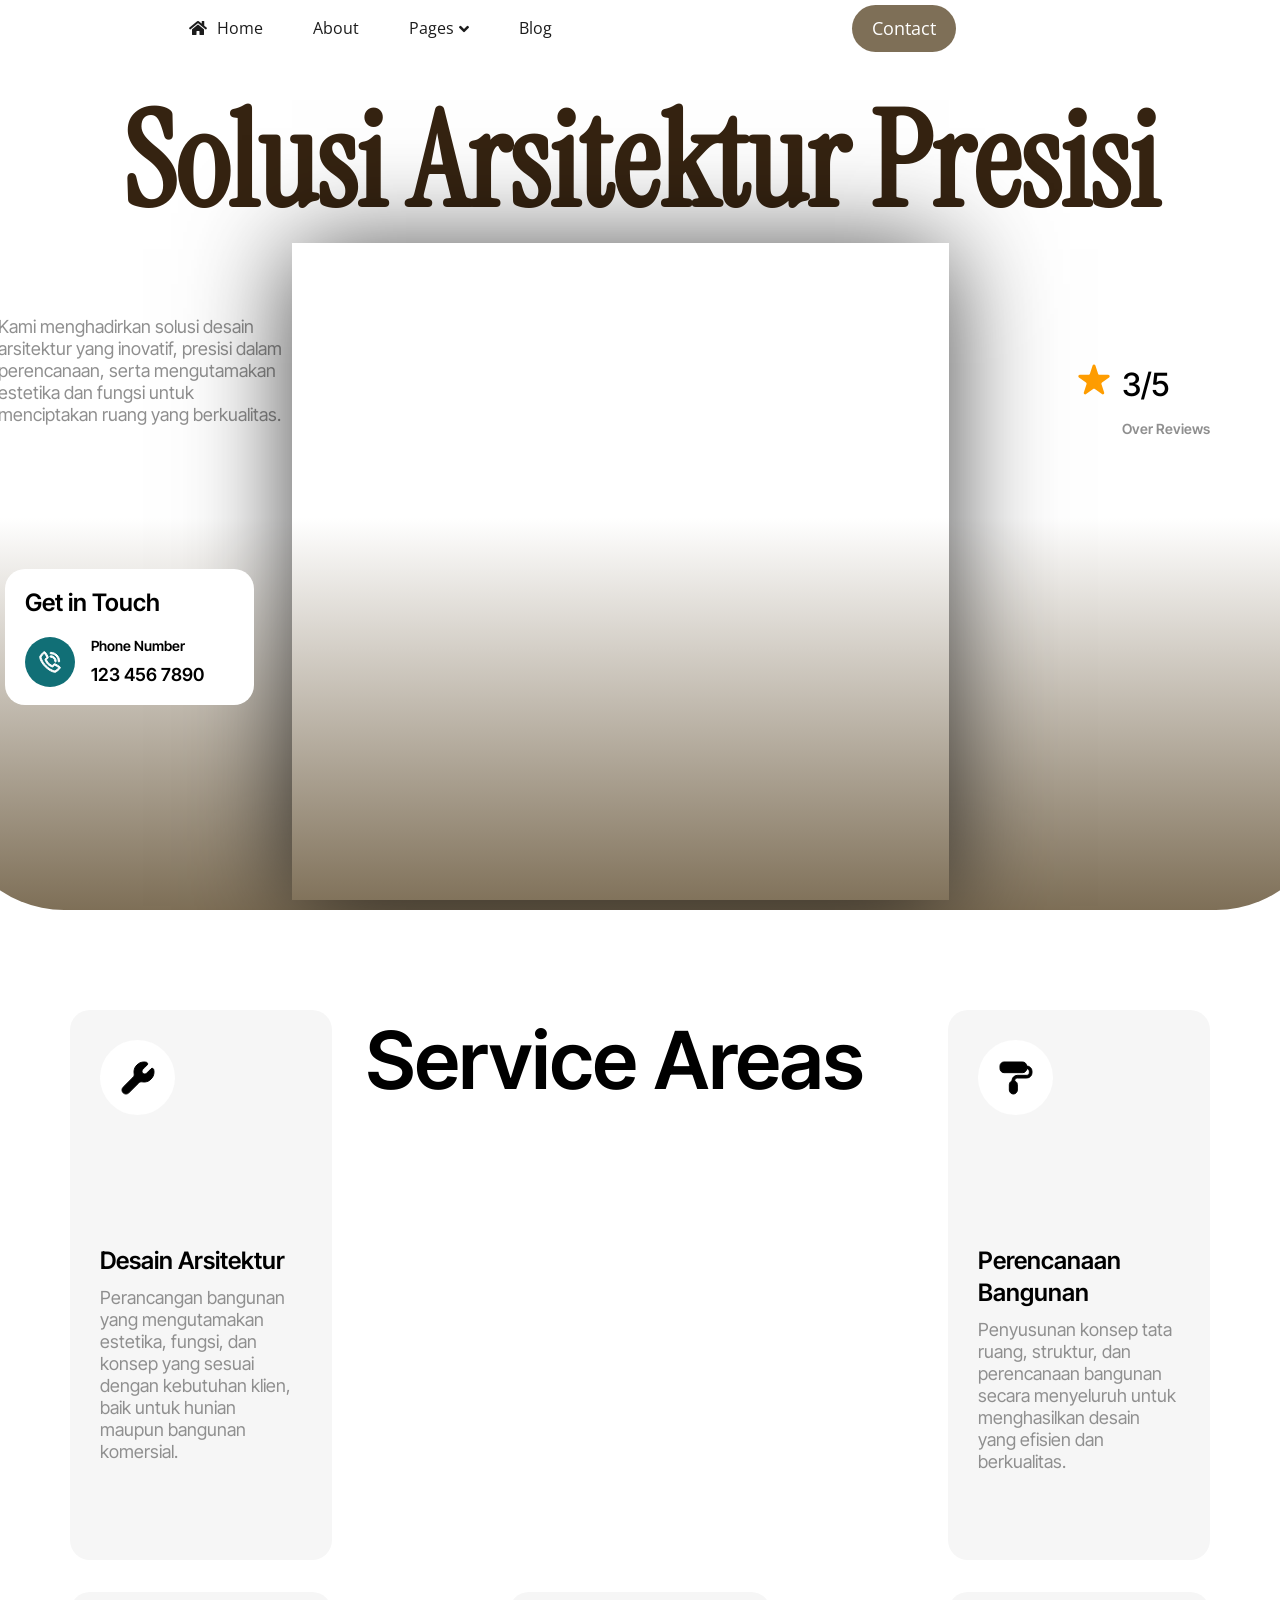
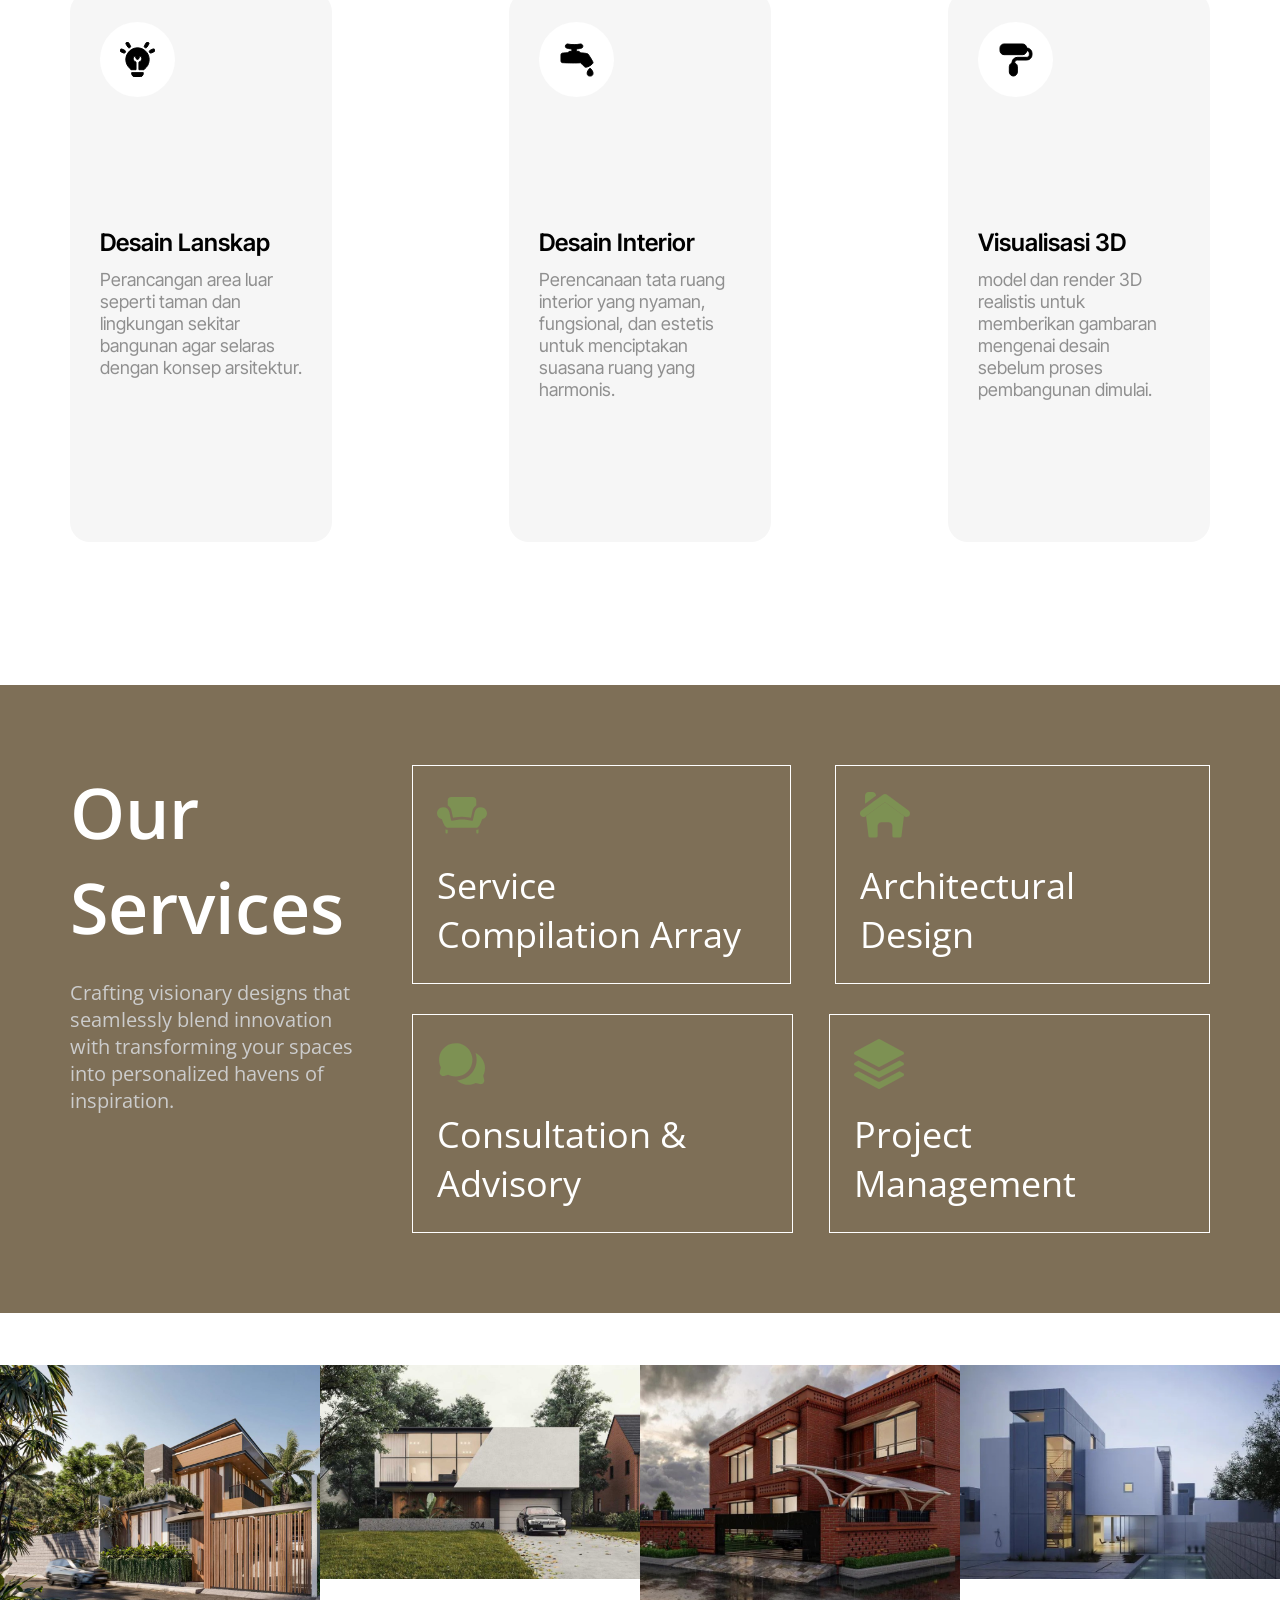
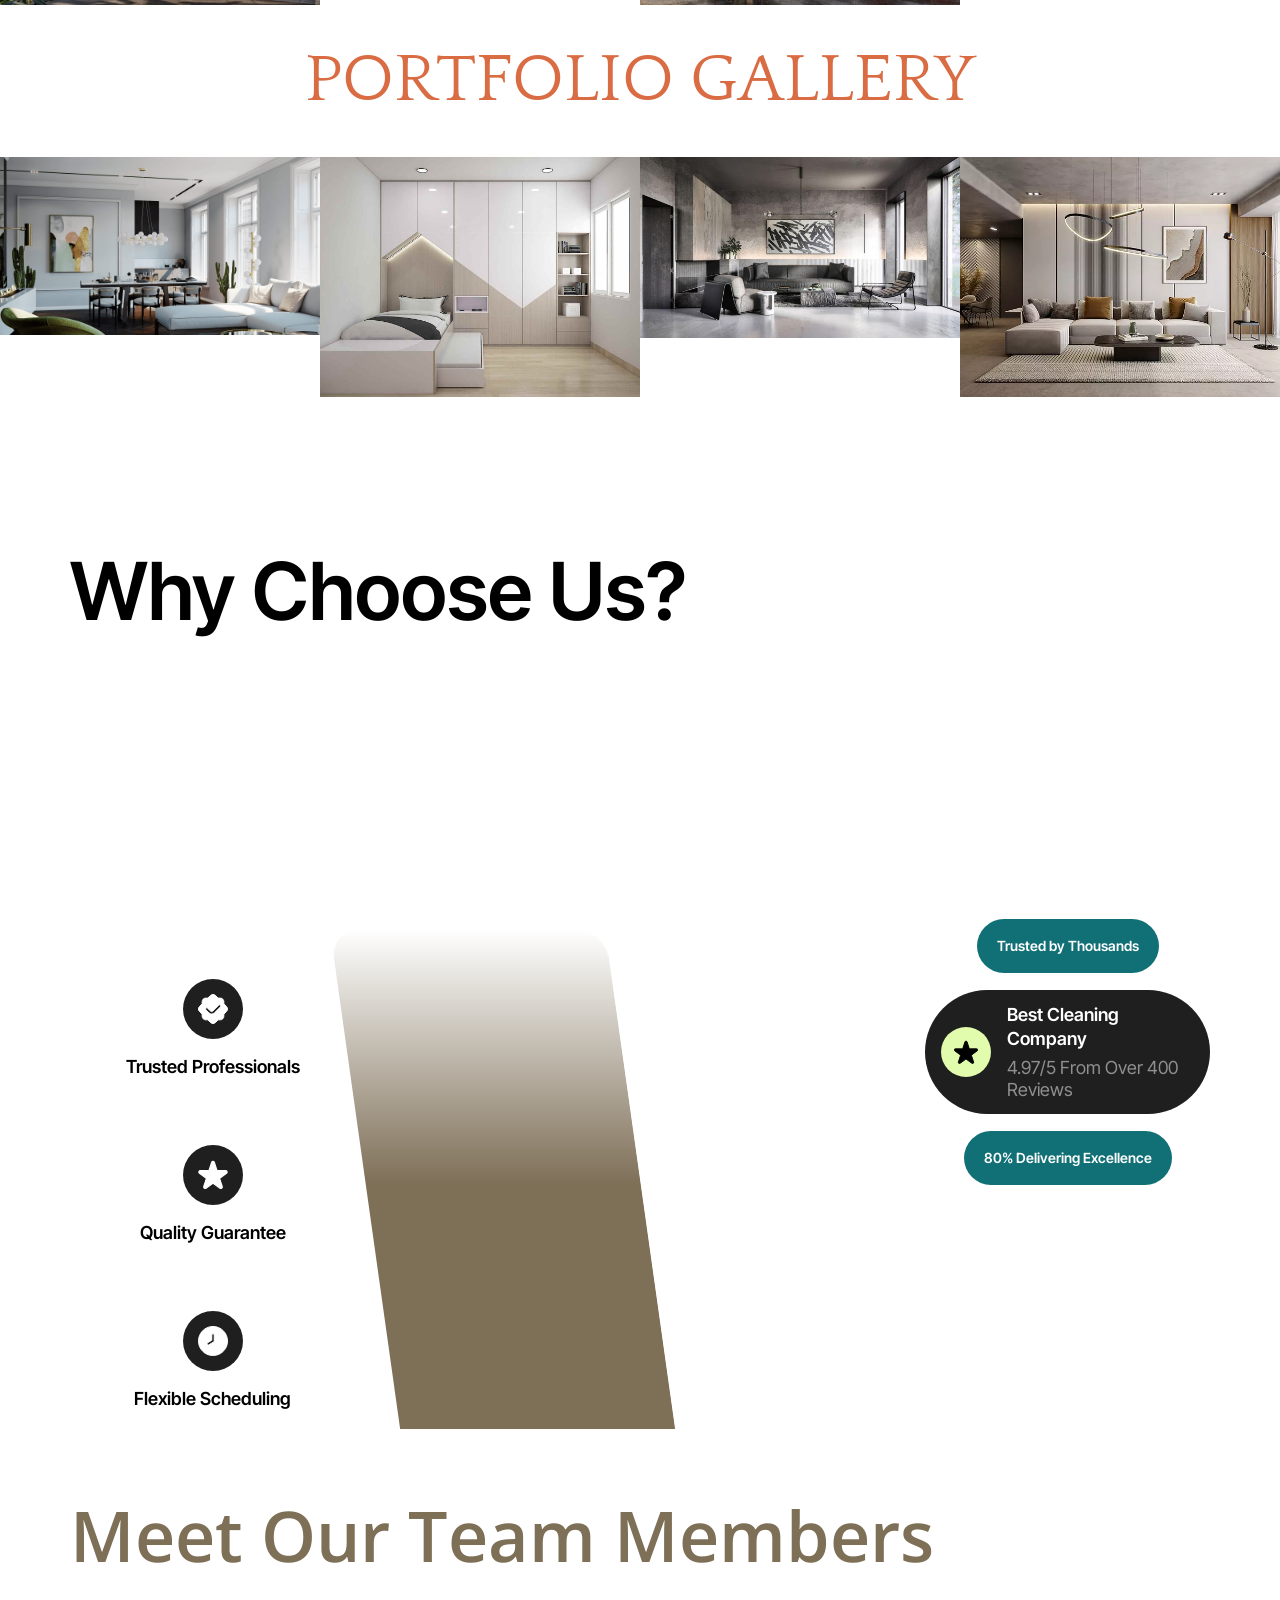
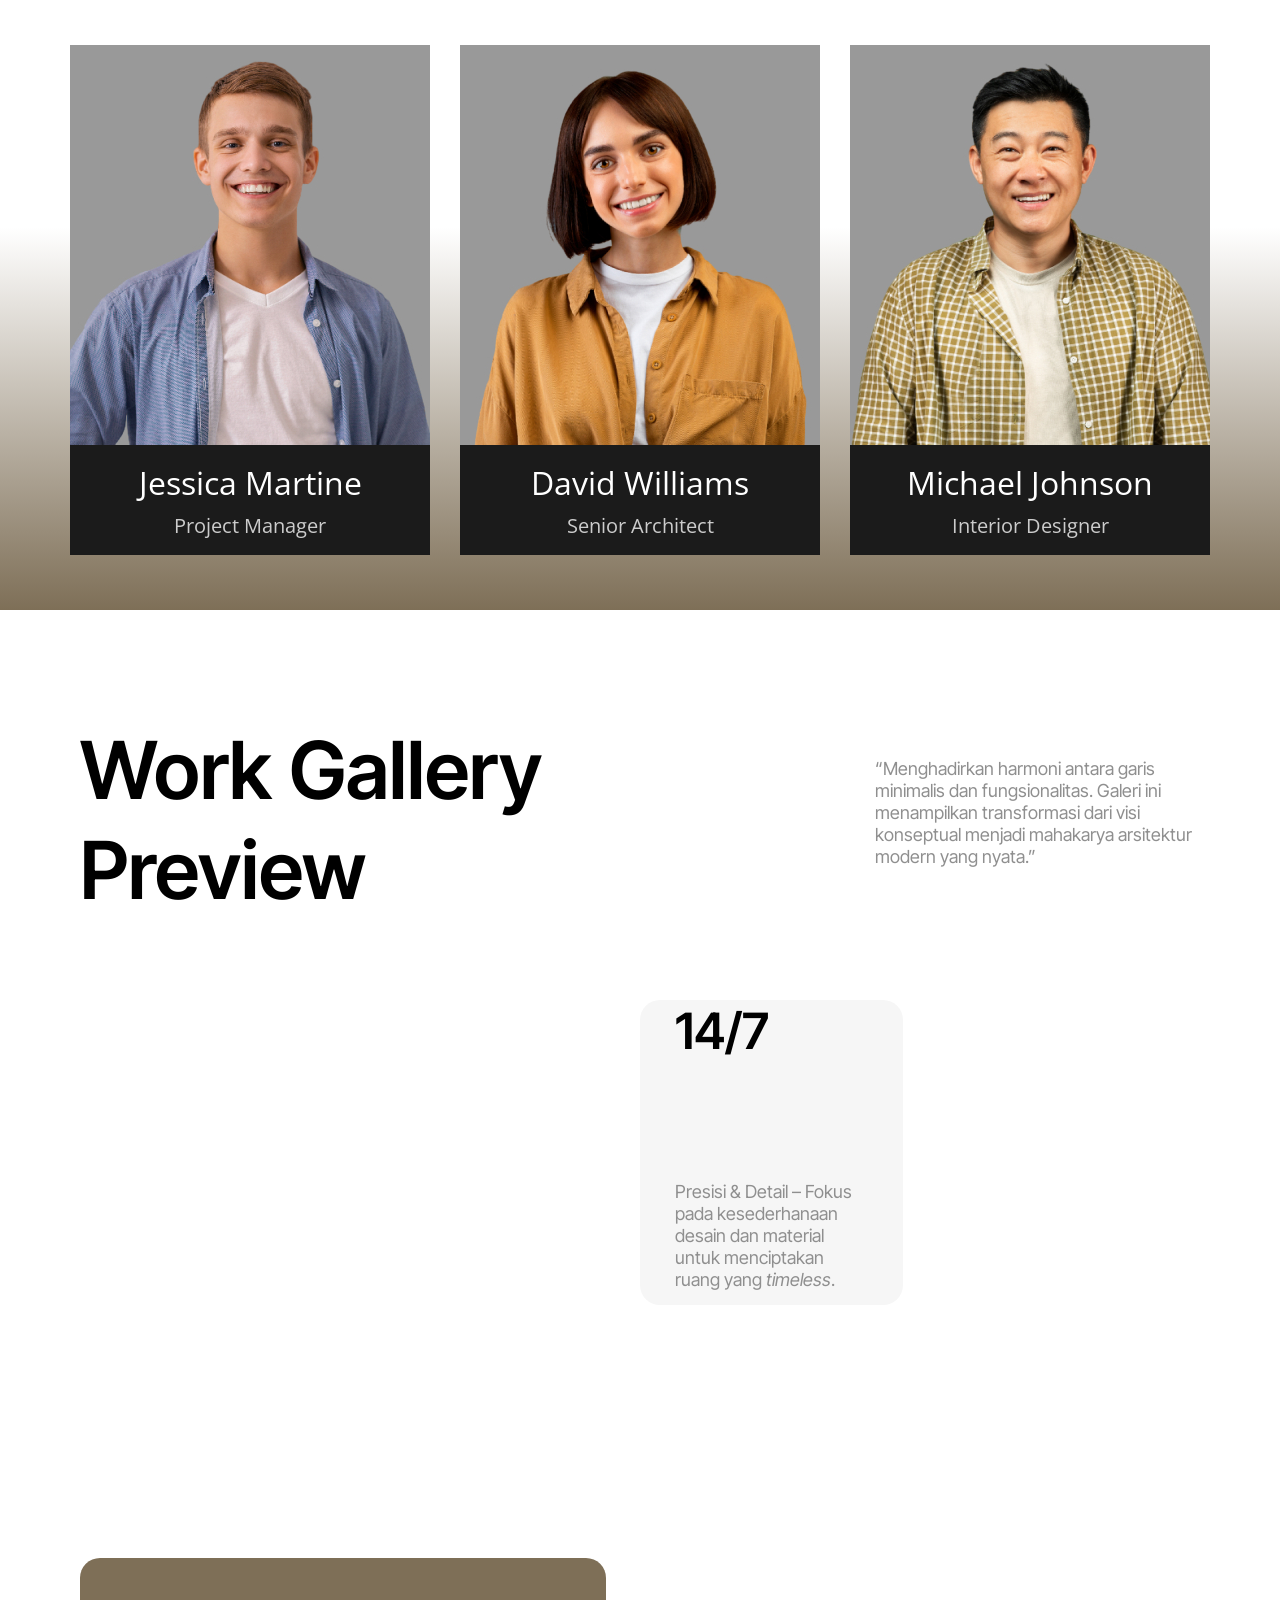
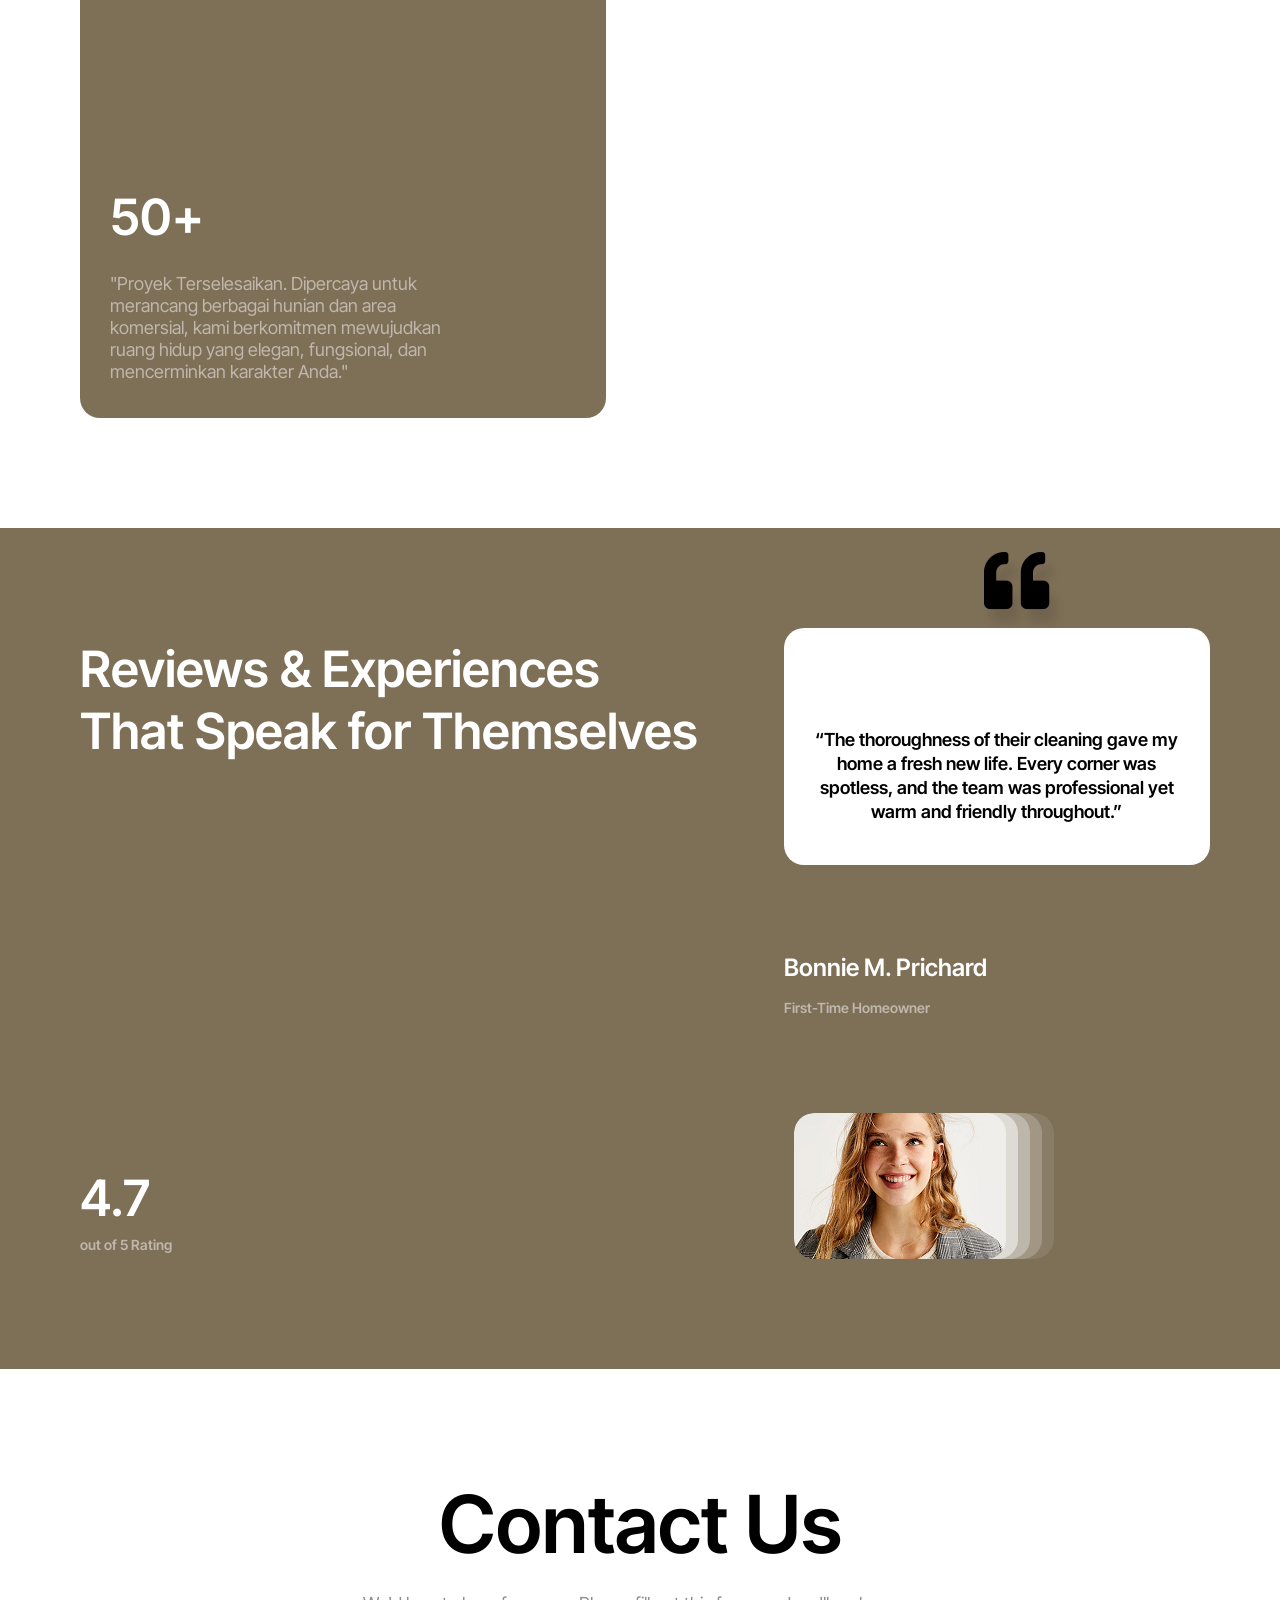
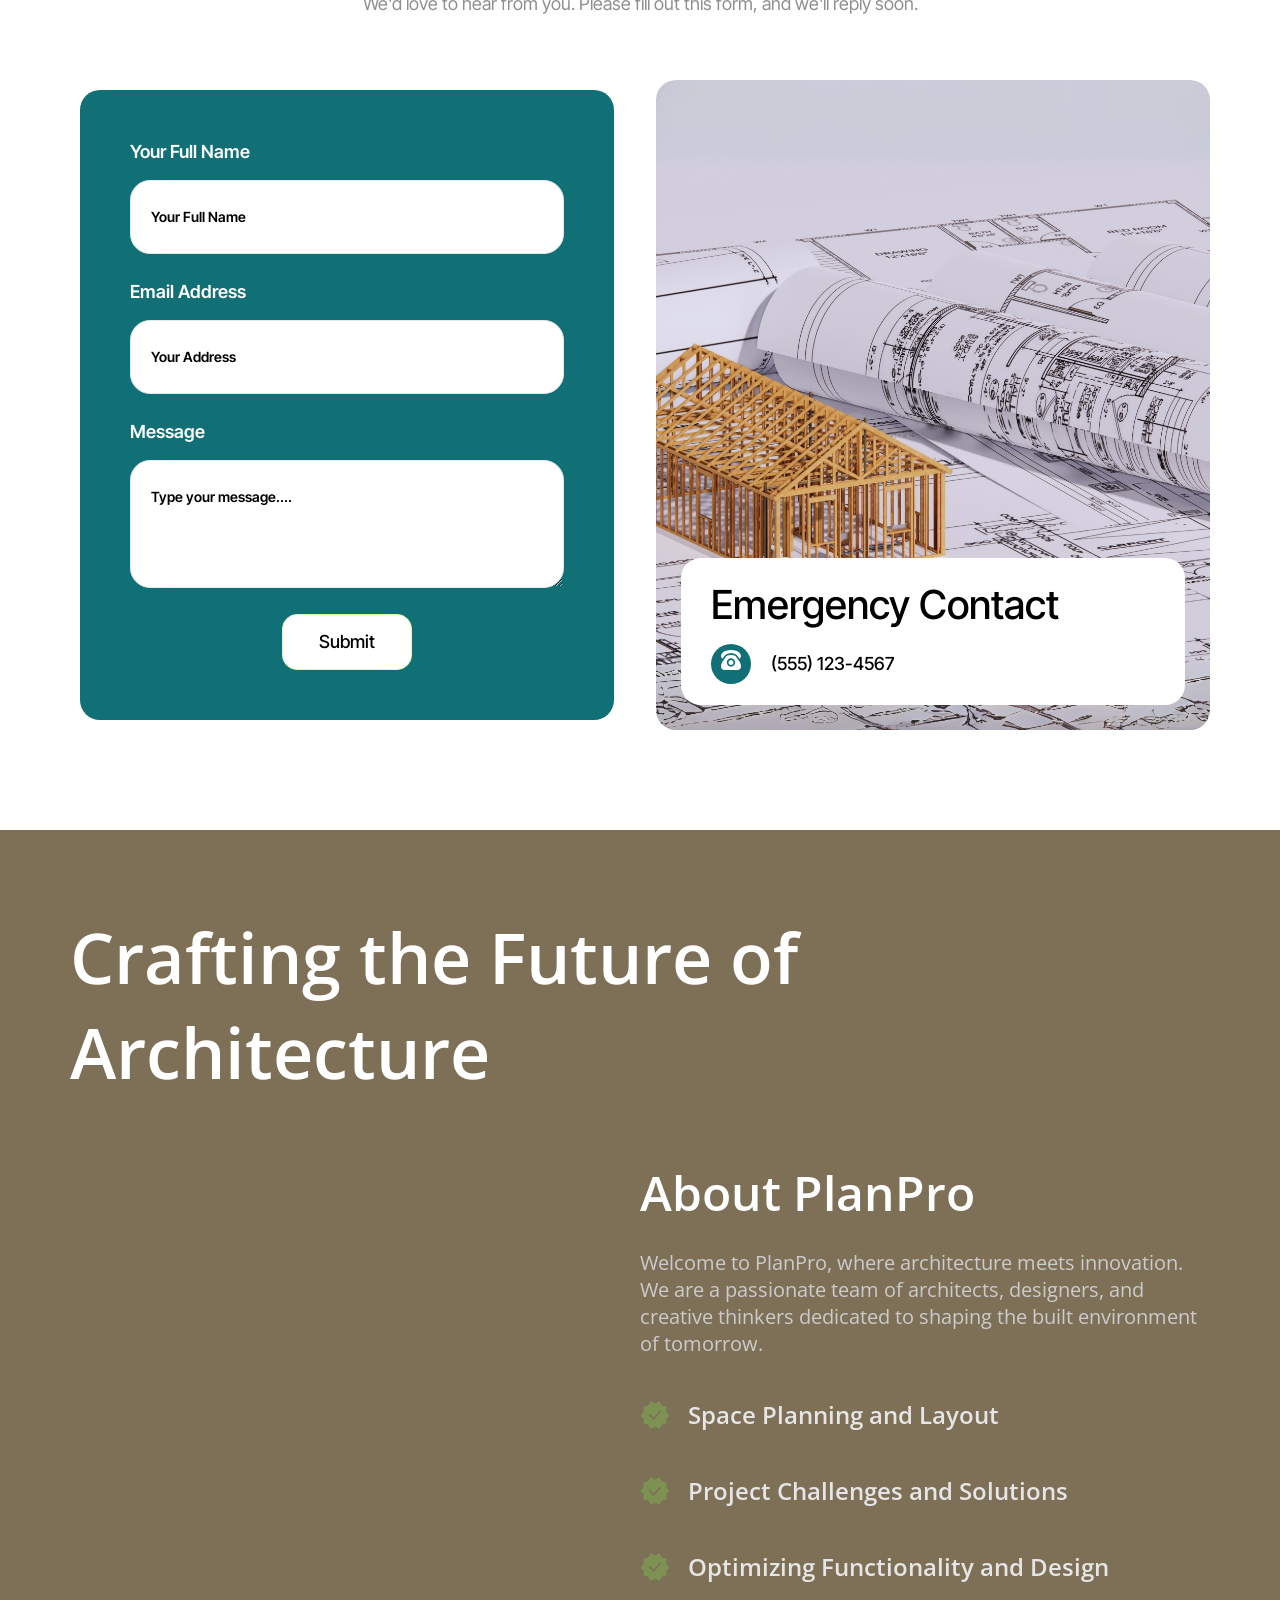
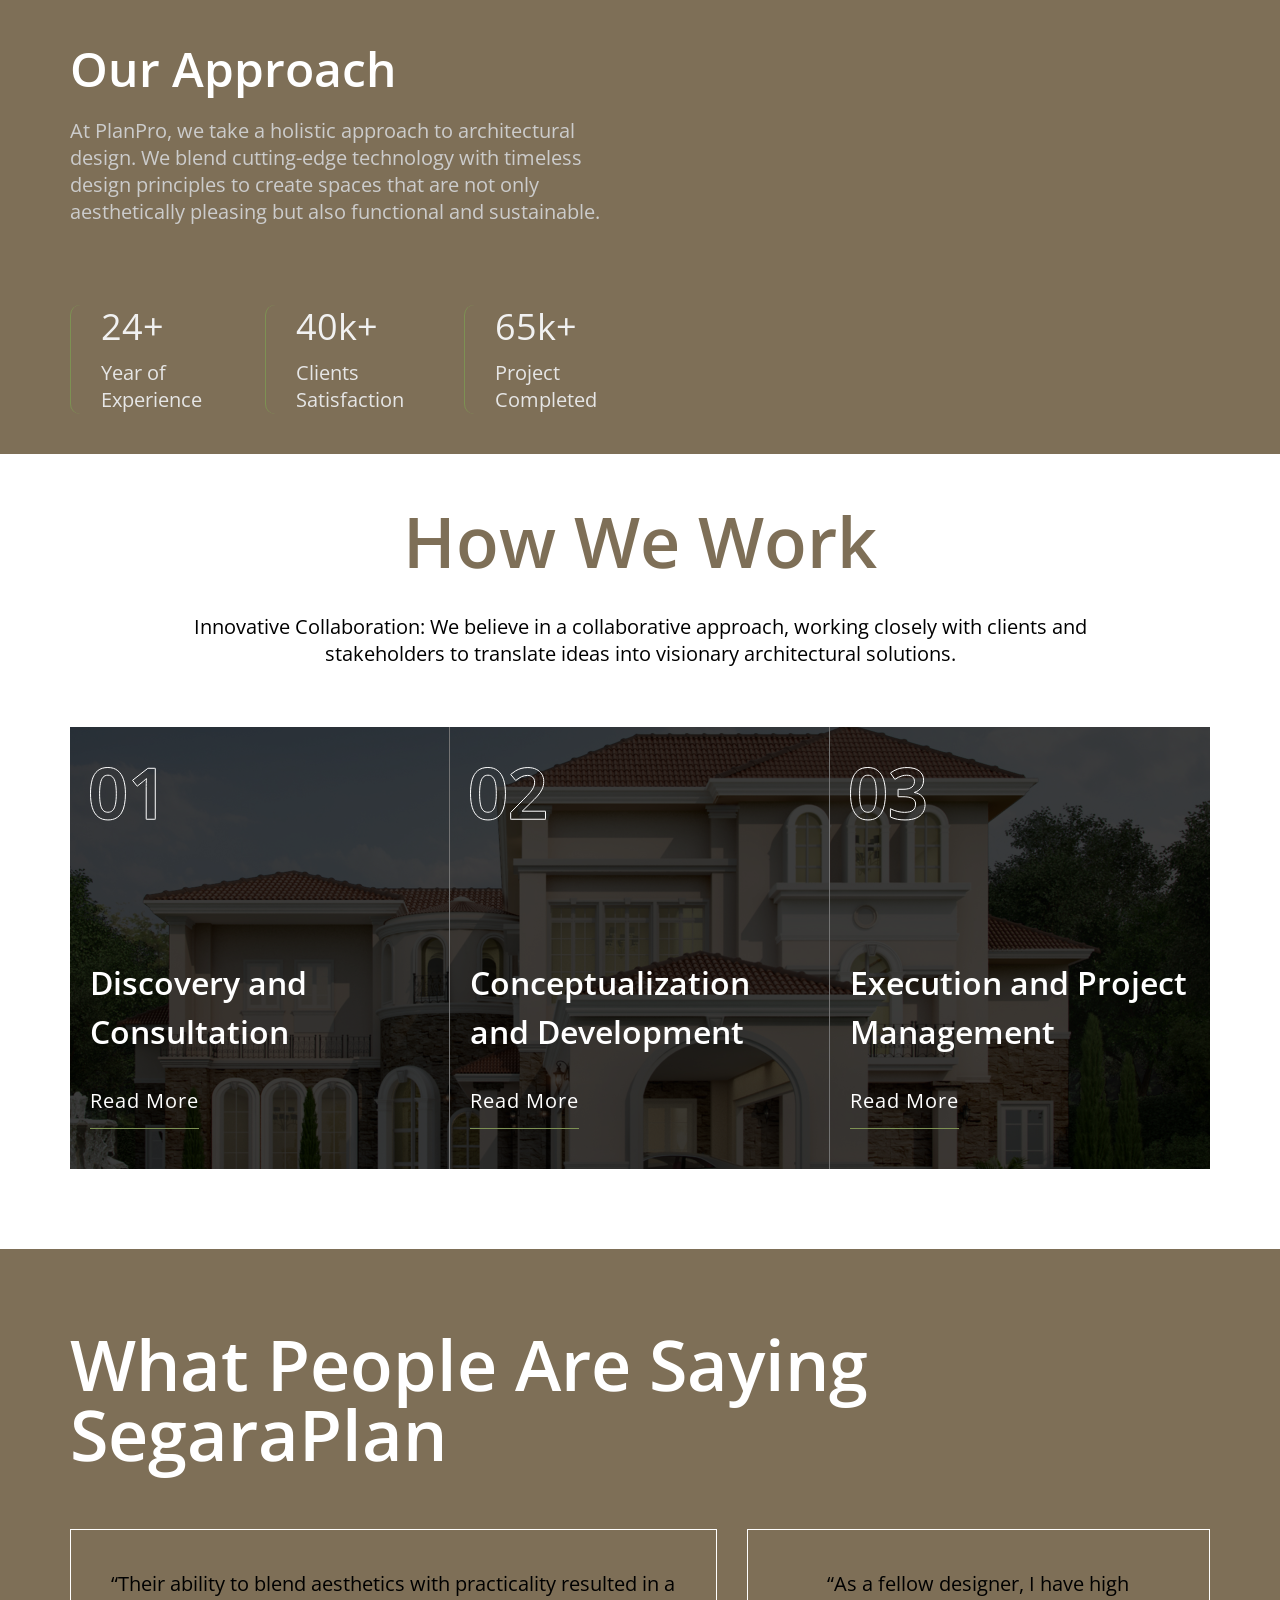
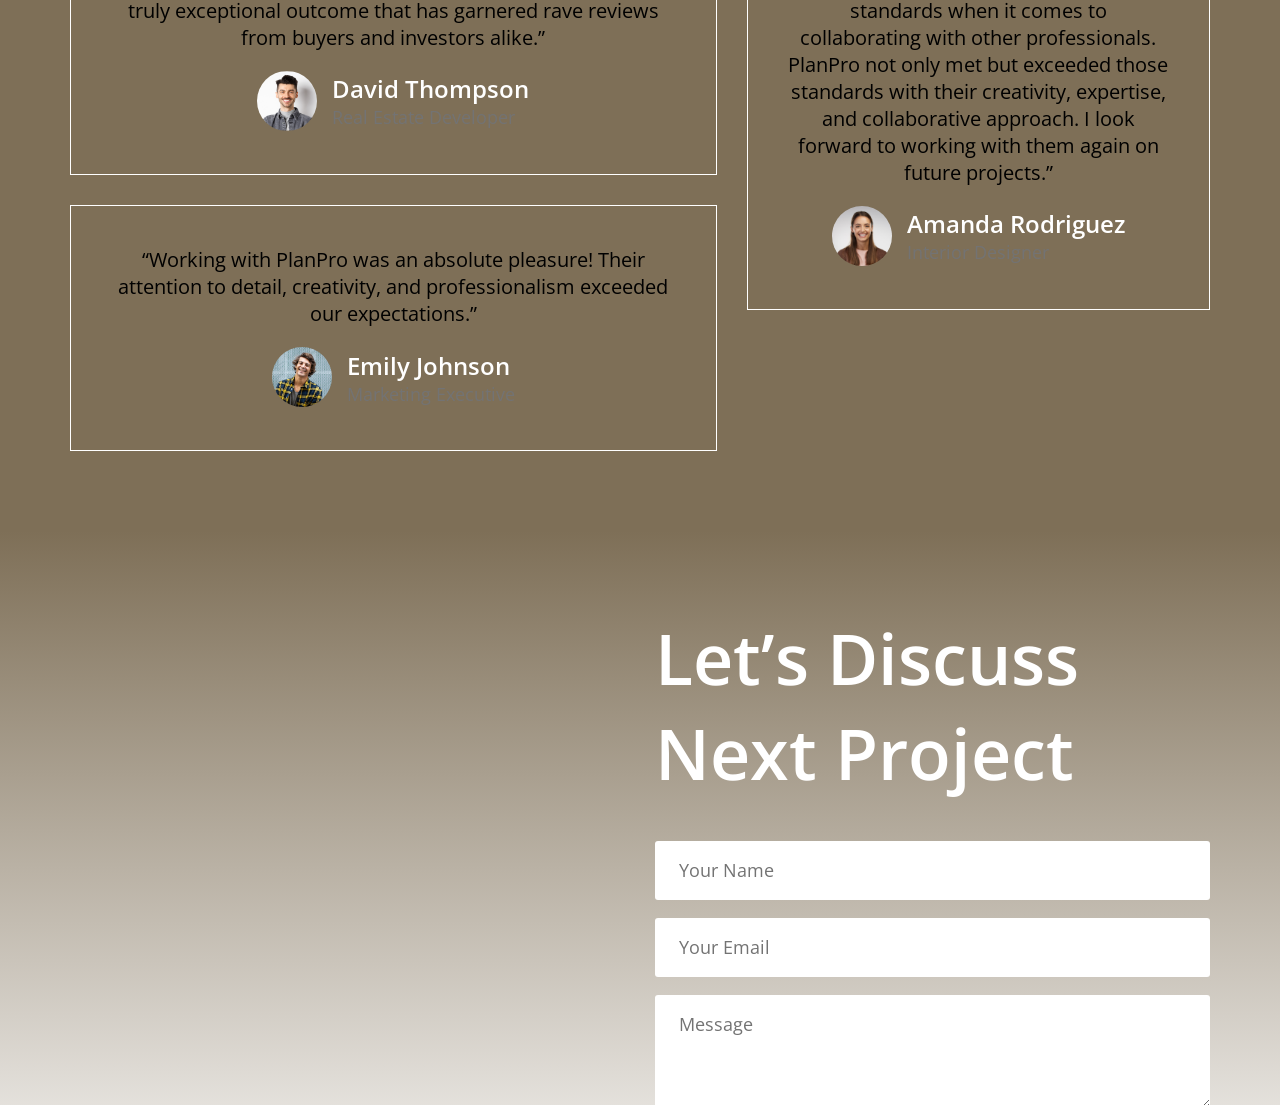
==== commit 13d92ce3: "second commit Template3REV" ====
--- a/localhost/Template3/index.html
+++ b/localhost/Template3/index.html
@@ -203,18 +203,10 @@
 	         </style>	<meta name="viewport" content="width=device-width, initial-scale=1.0, viewport-fit=cover" />
 <style>
 /* Global Overflow Fix */
-html, body { overflow-x: hidden !important; width: 100vw; margin: 0; padding: 0; }
-.elementor-section-wrap, .elementor-widget-wrap { overflow-x: hidden !important; width: 100vw; margin: 0; padding: 0; }
+html, body { overflow-x: hidden !important; width: 100%; margin: 0; padding: 0; }
+.elementor-section-wrap { overflow-x: hidden !important; }
 /* Media Constraints */
 img, video, iframe { max-width: 100% !important; height: auto !important; }
-/* Mobile Stacking (<= 768px) */
-@media (max-width: 768px) {
-    .elementor-container, .elementor-row, .elementor-column, .e-con {
-        flex-direction: column !important;
-        width: 100% !important;
-        max-width: 100vw !important;
-    }
-}
 </style>
 </head>
 <body class="home wp-singular page-template page-template-elementor_canvas page page-id-7 wp-embed-responsive wp-theme-hello-elementor ehf-template-hello-elementor ehf-stylesheet-hello-elementor hello-elementor-default elementor-default elementor-template-canvas elementor-kit-6 elementor-page elementor-page-7">
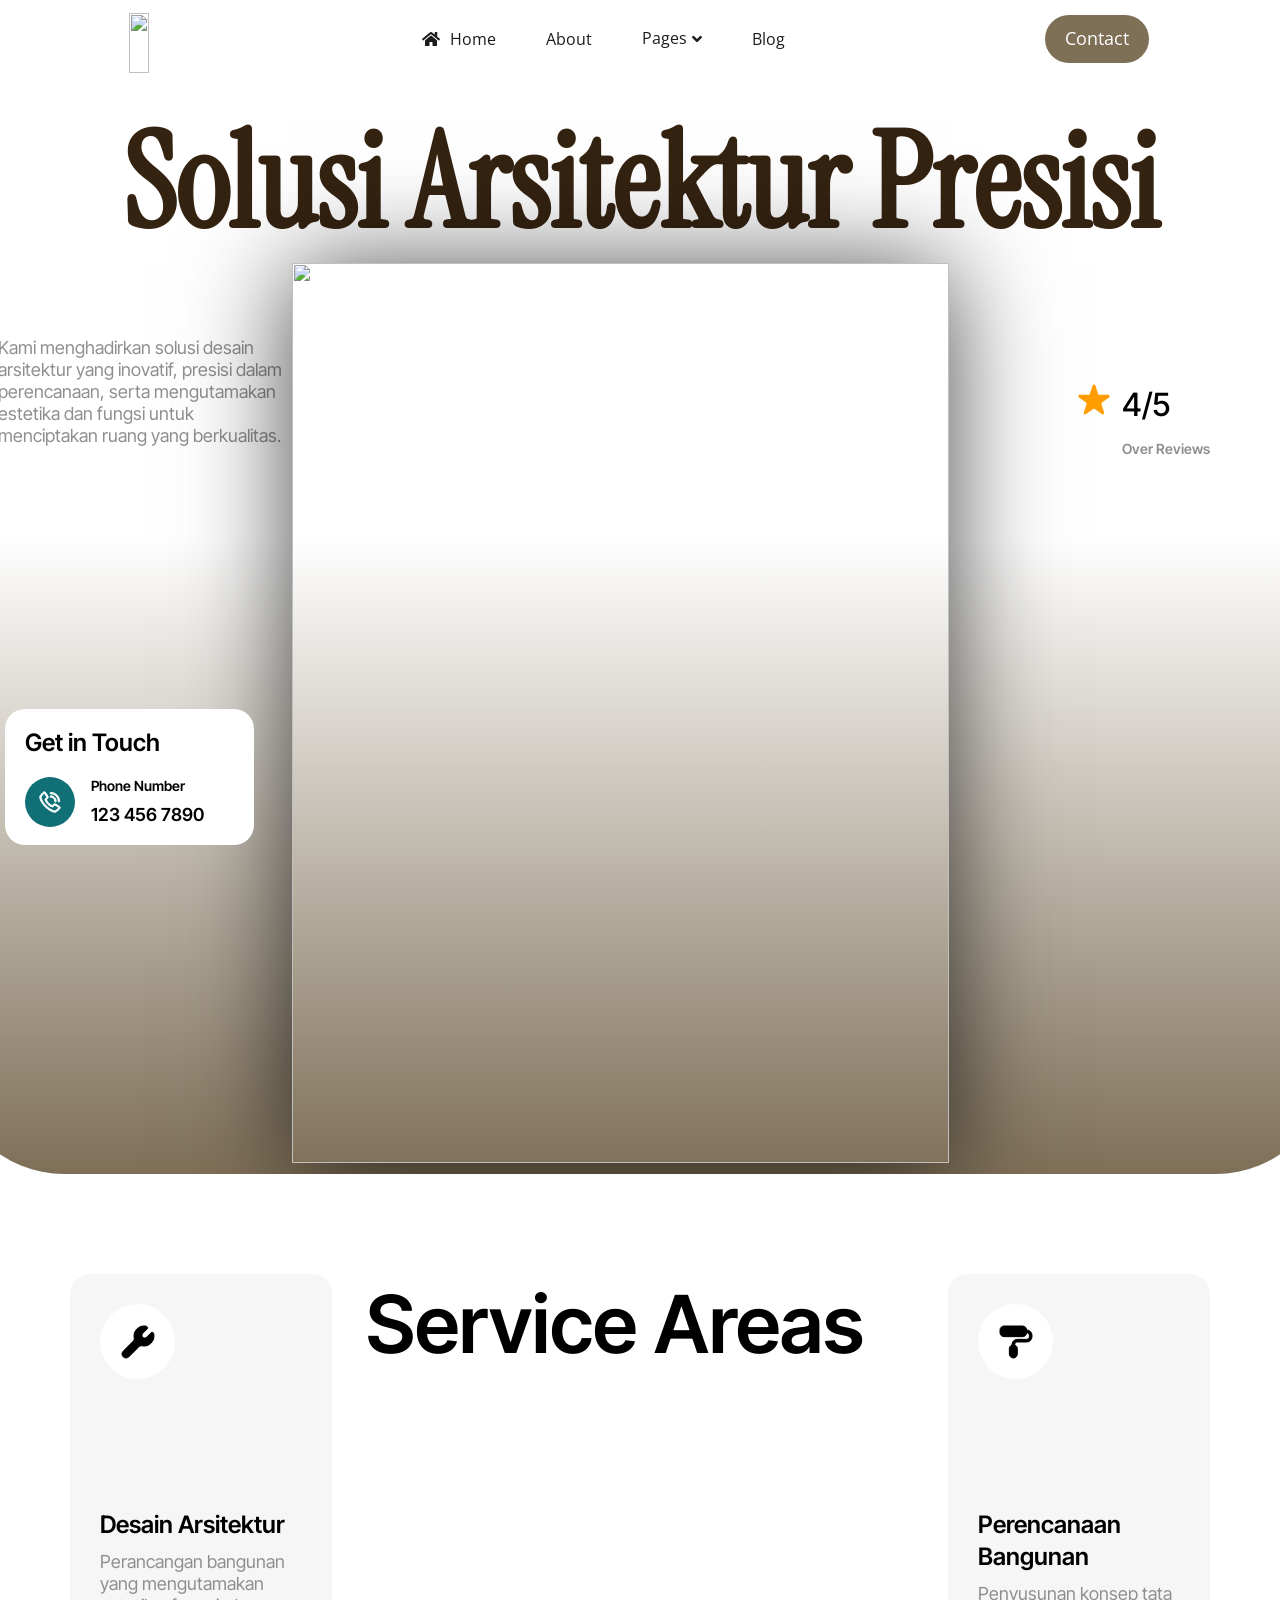
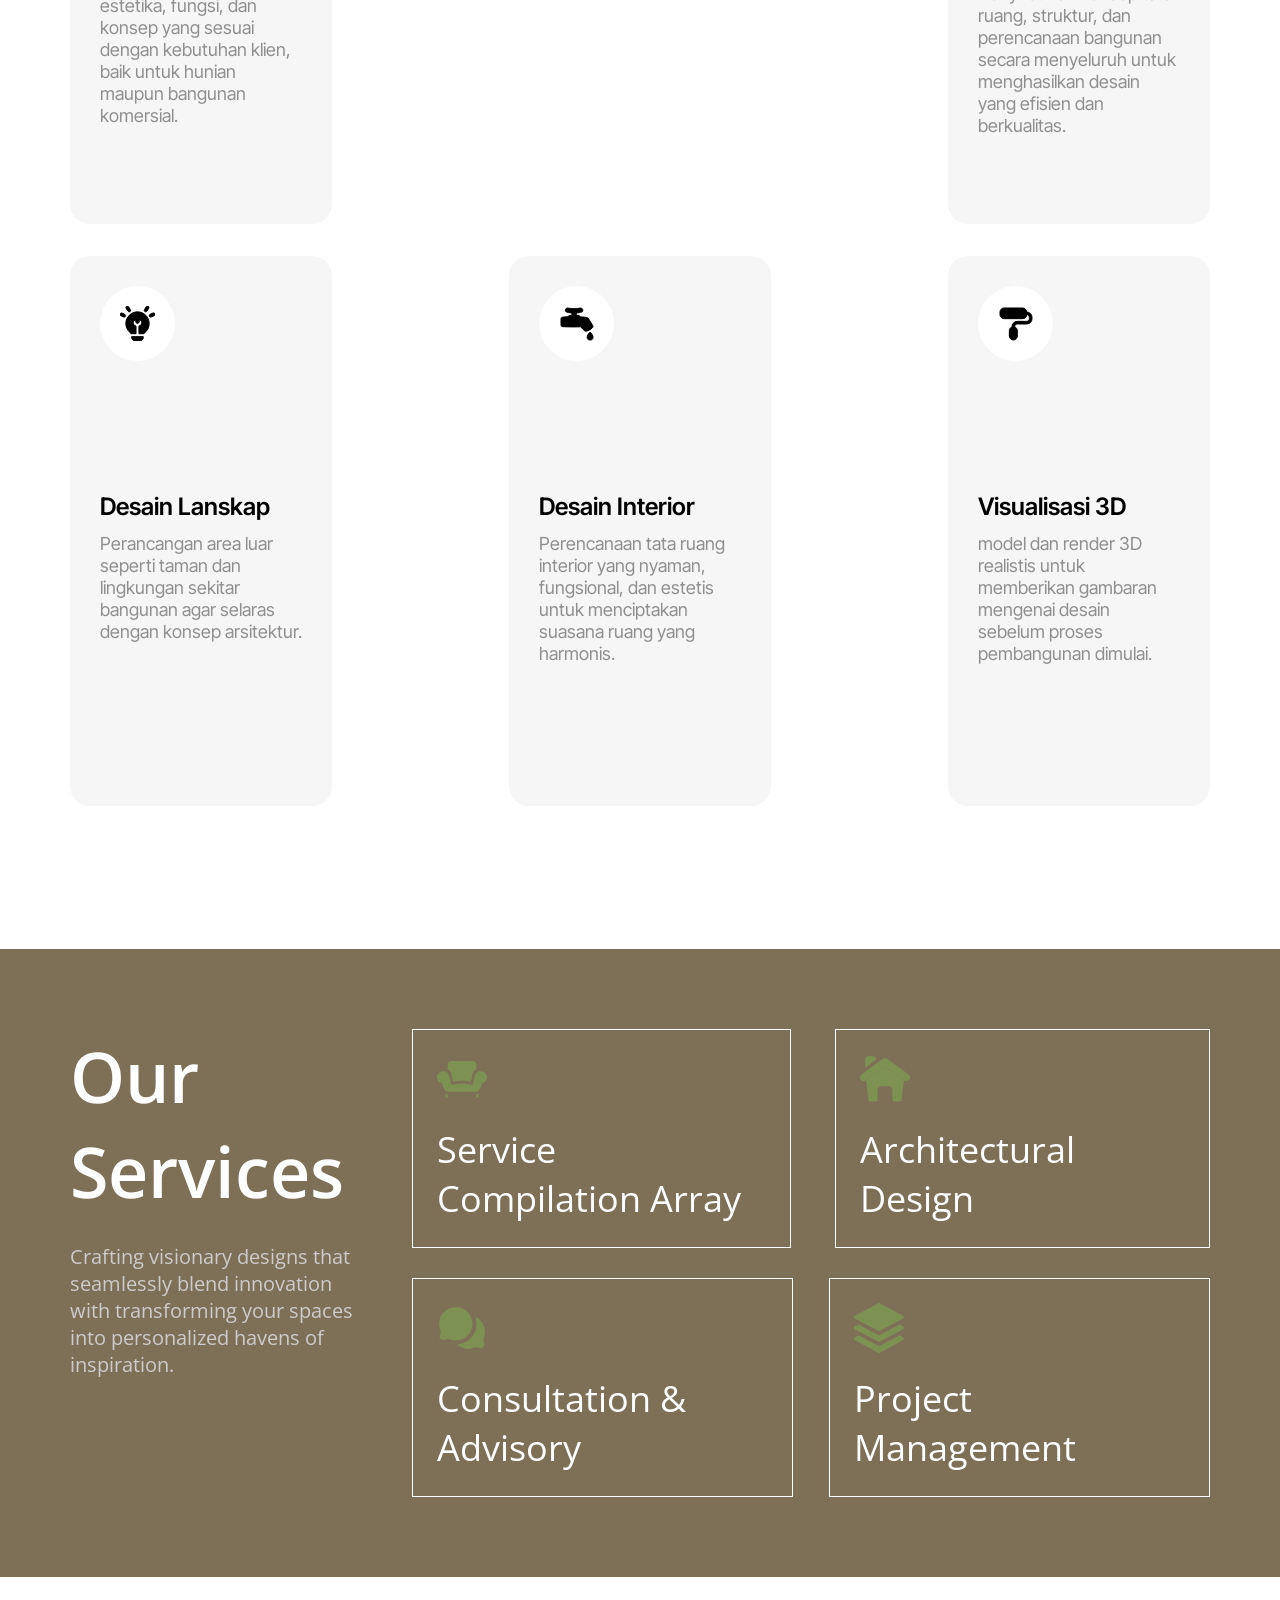
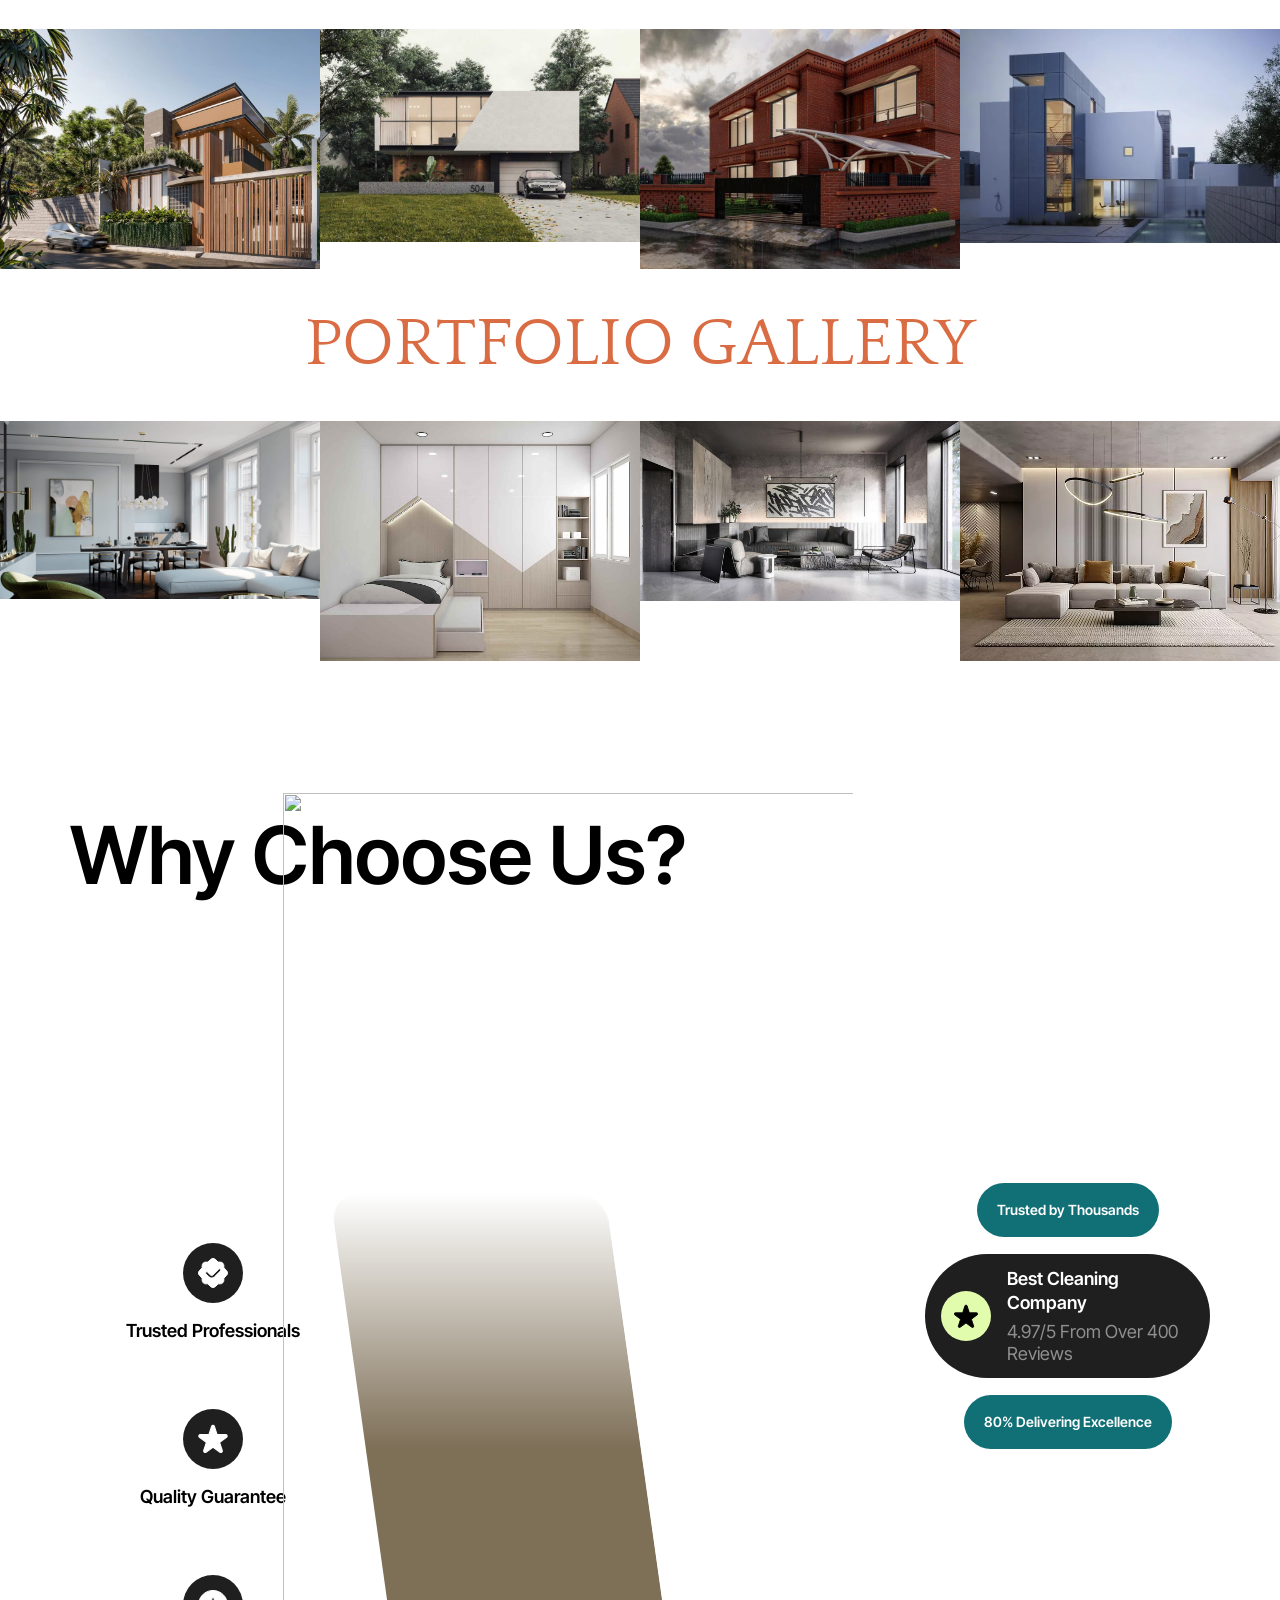
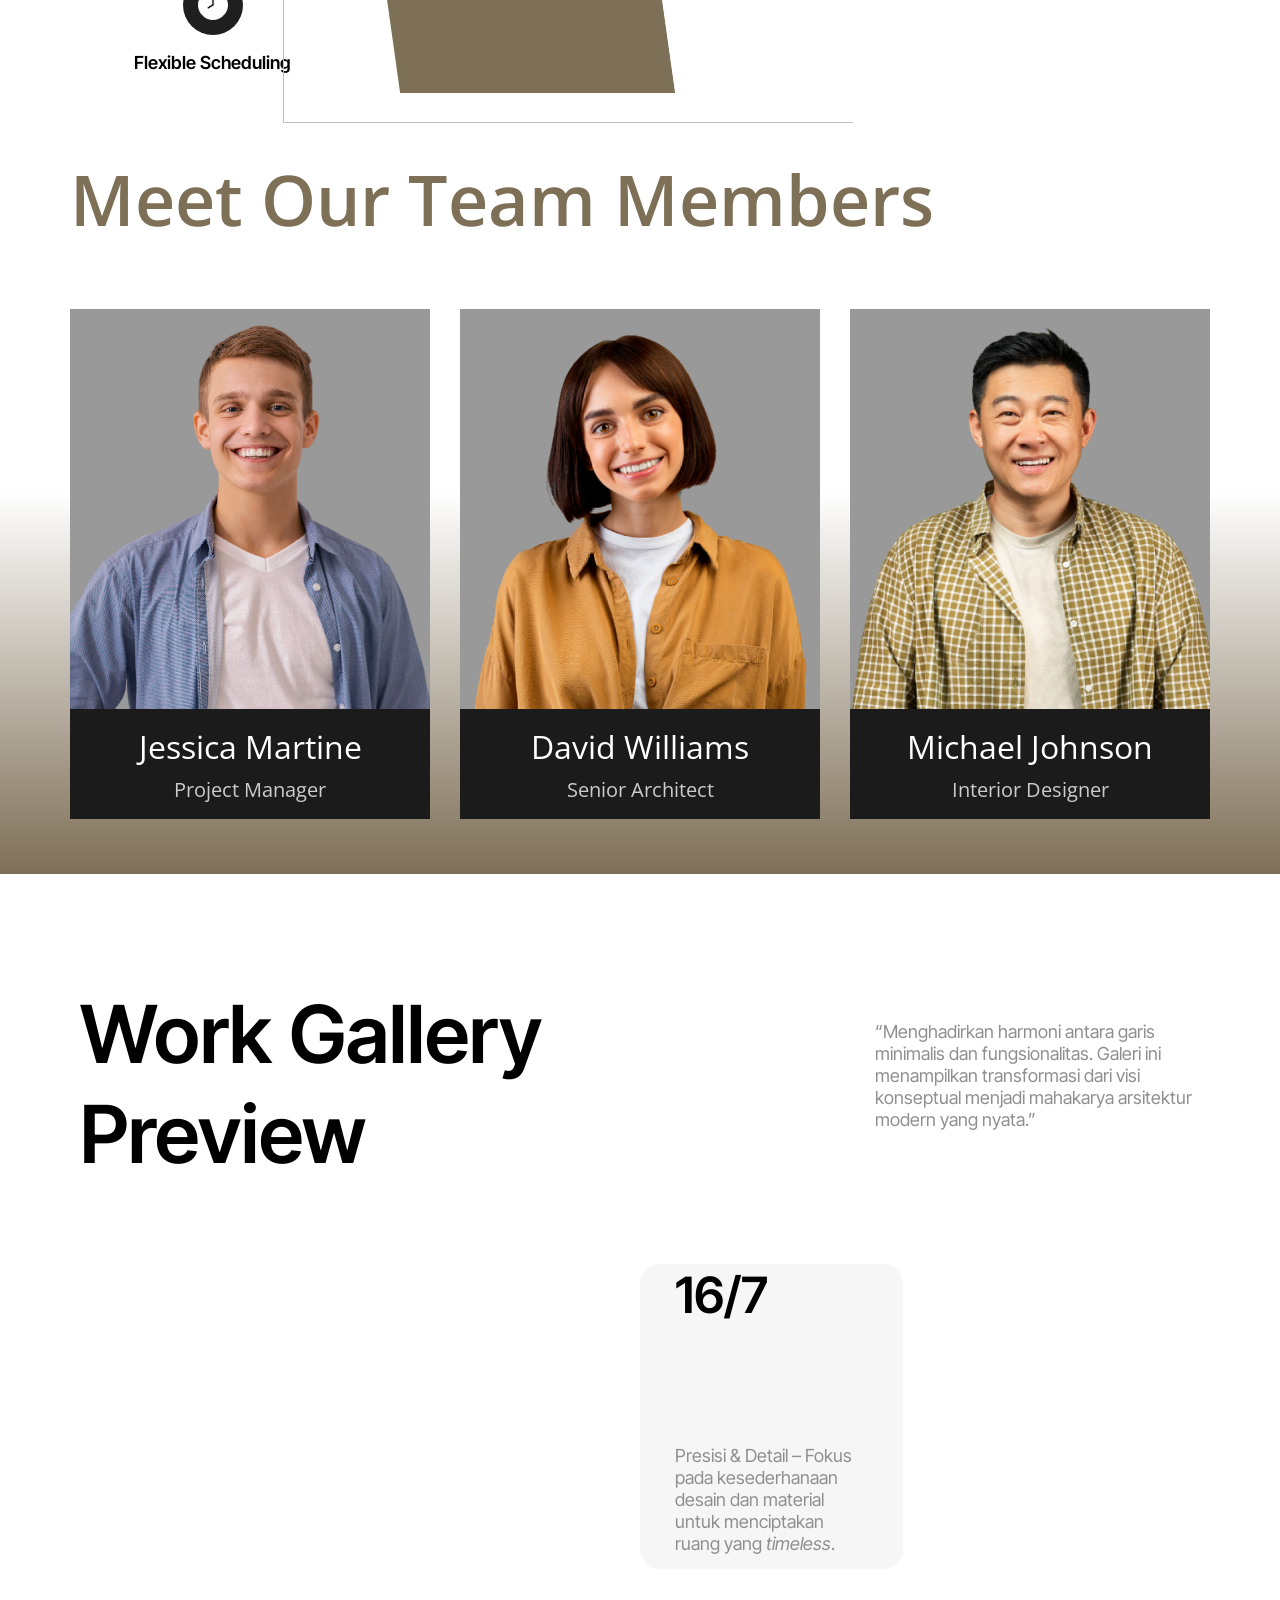
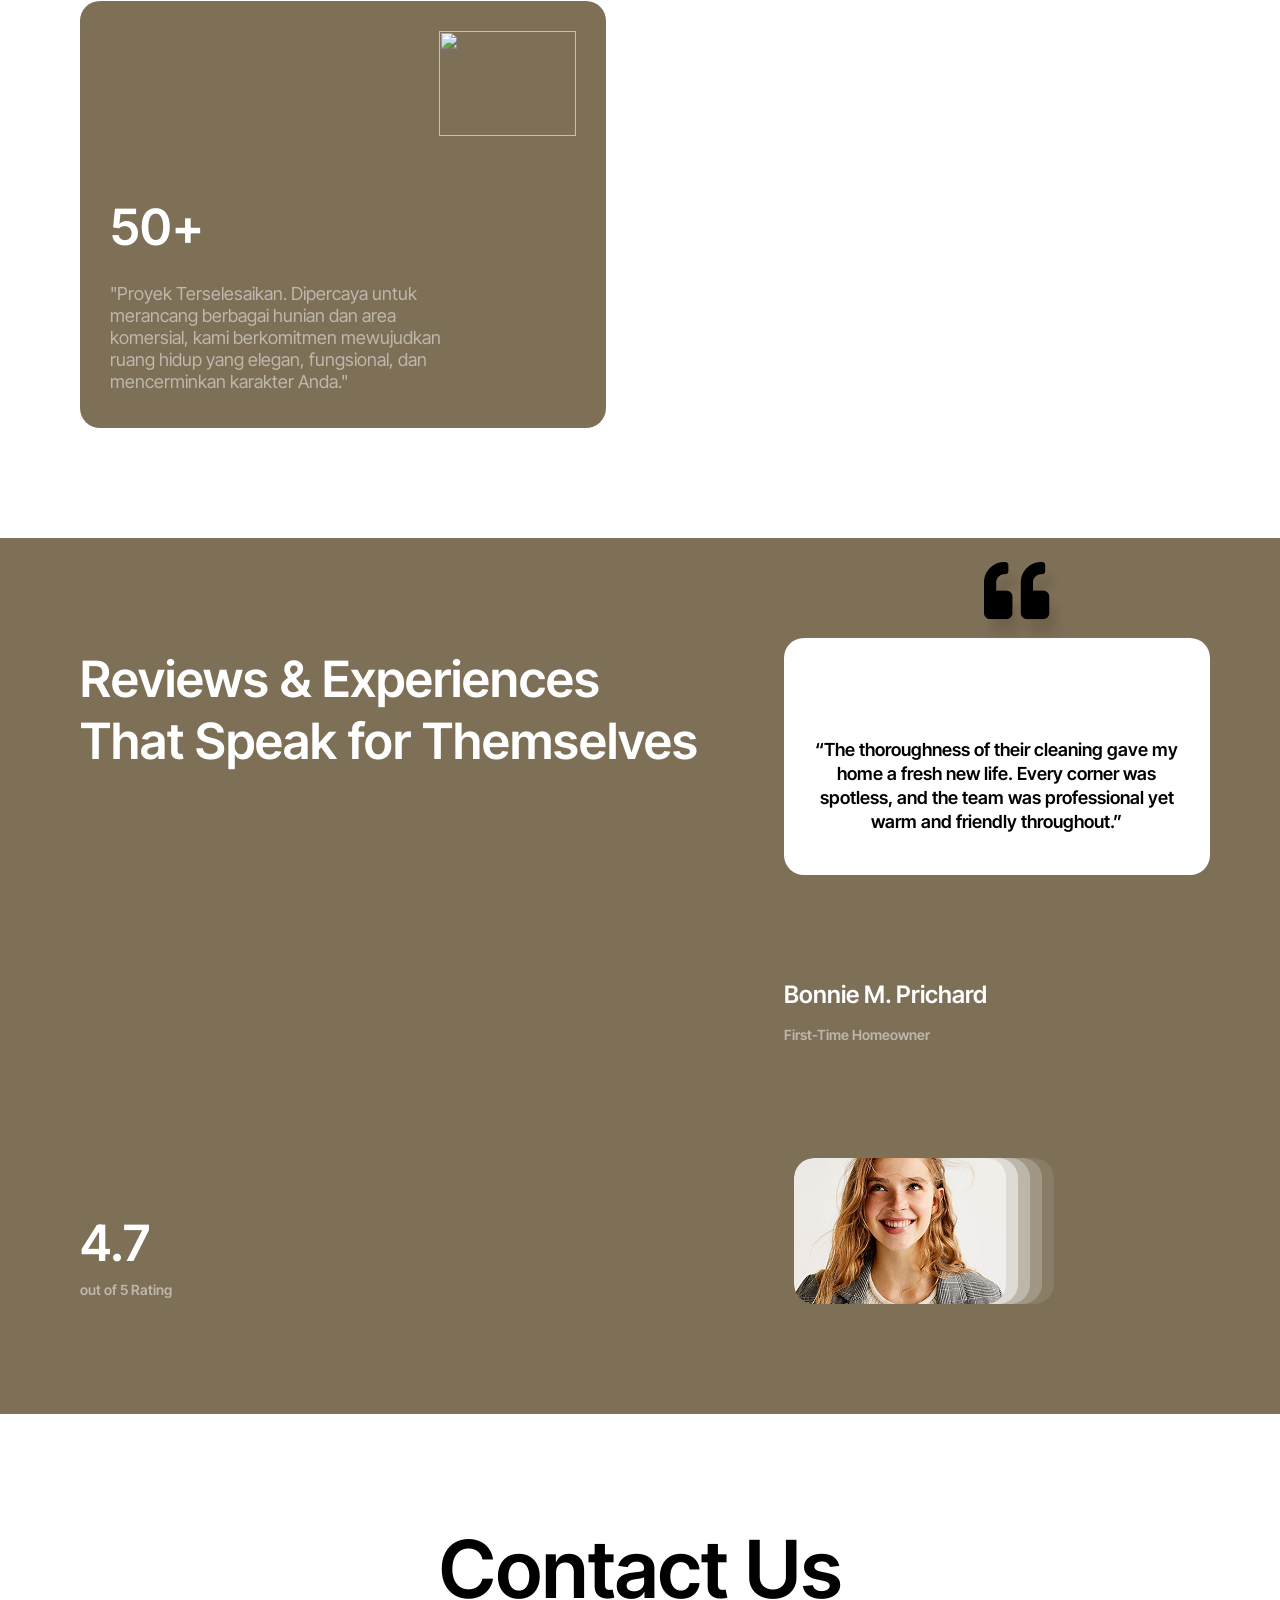
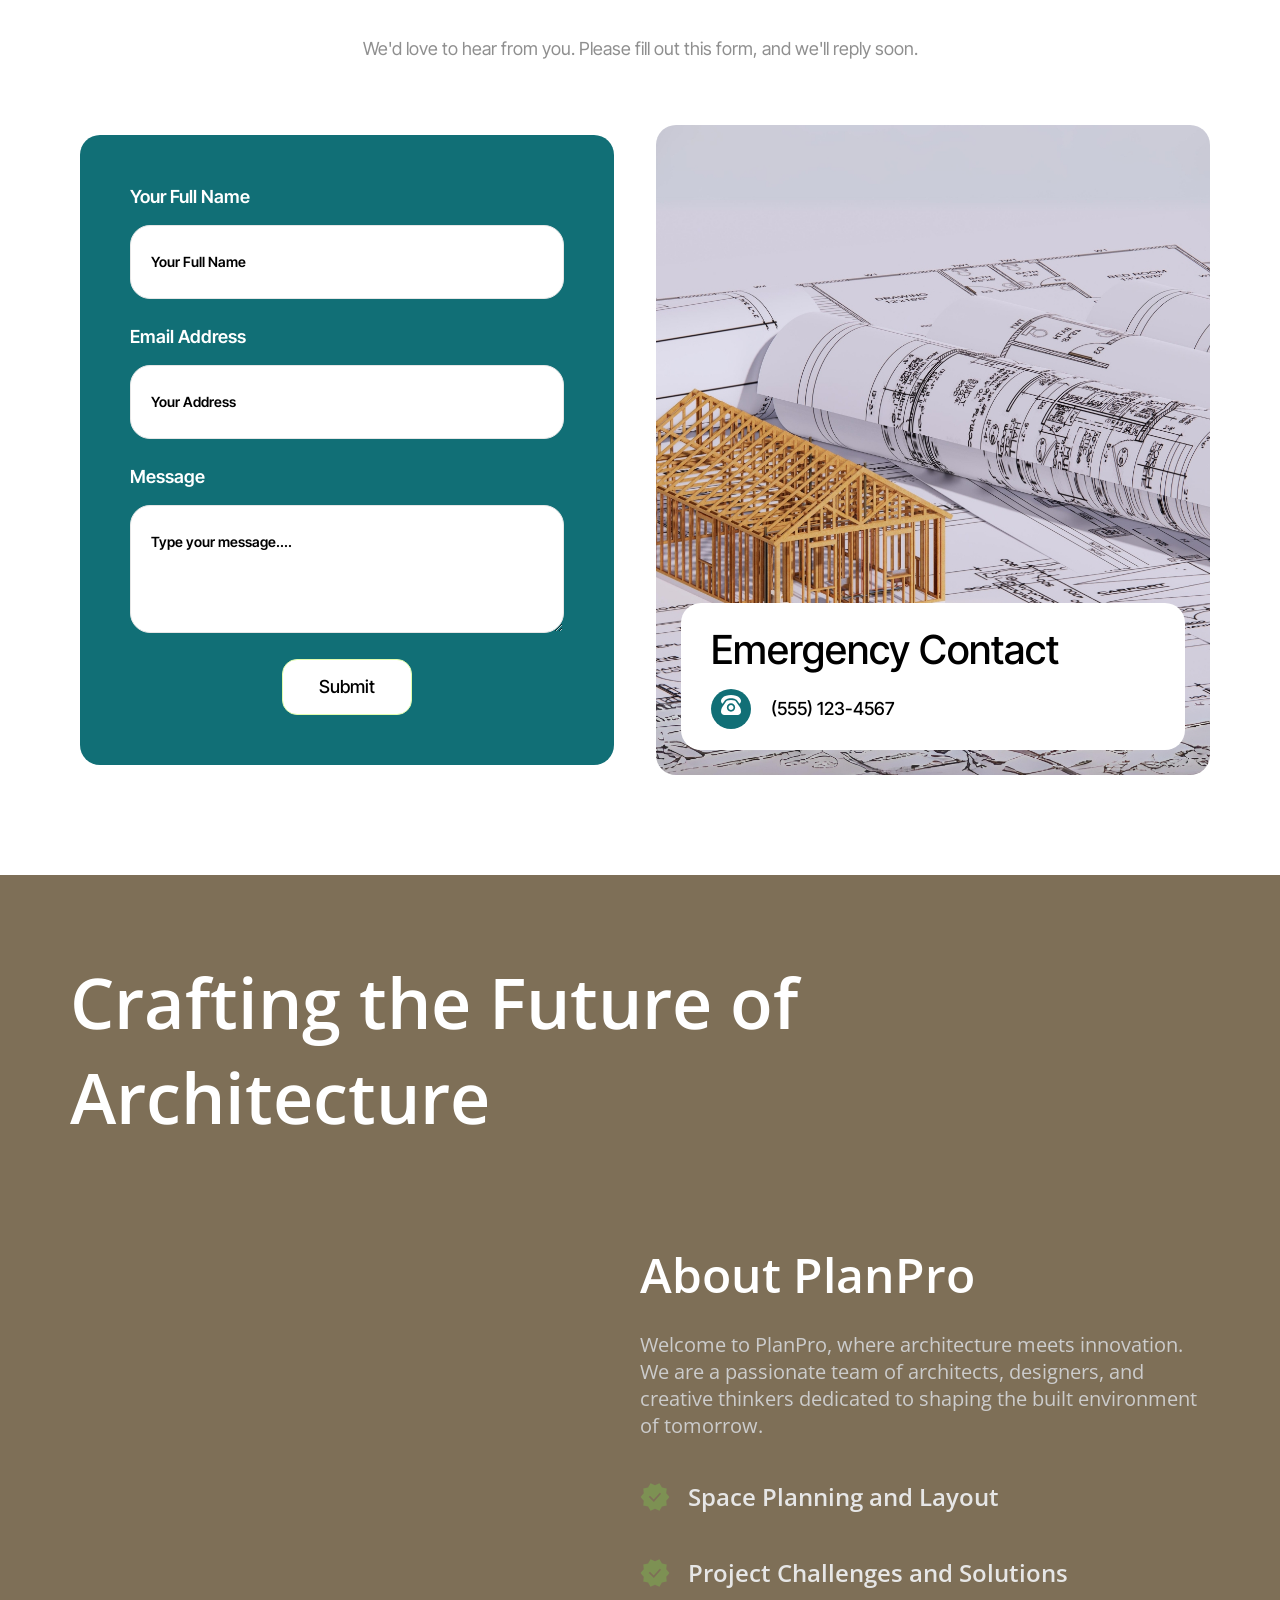
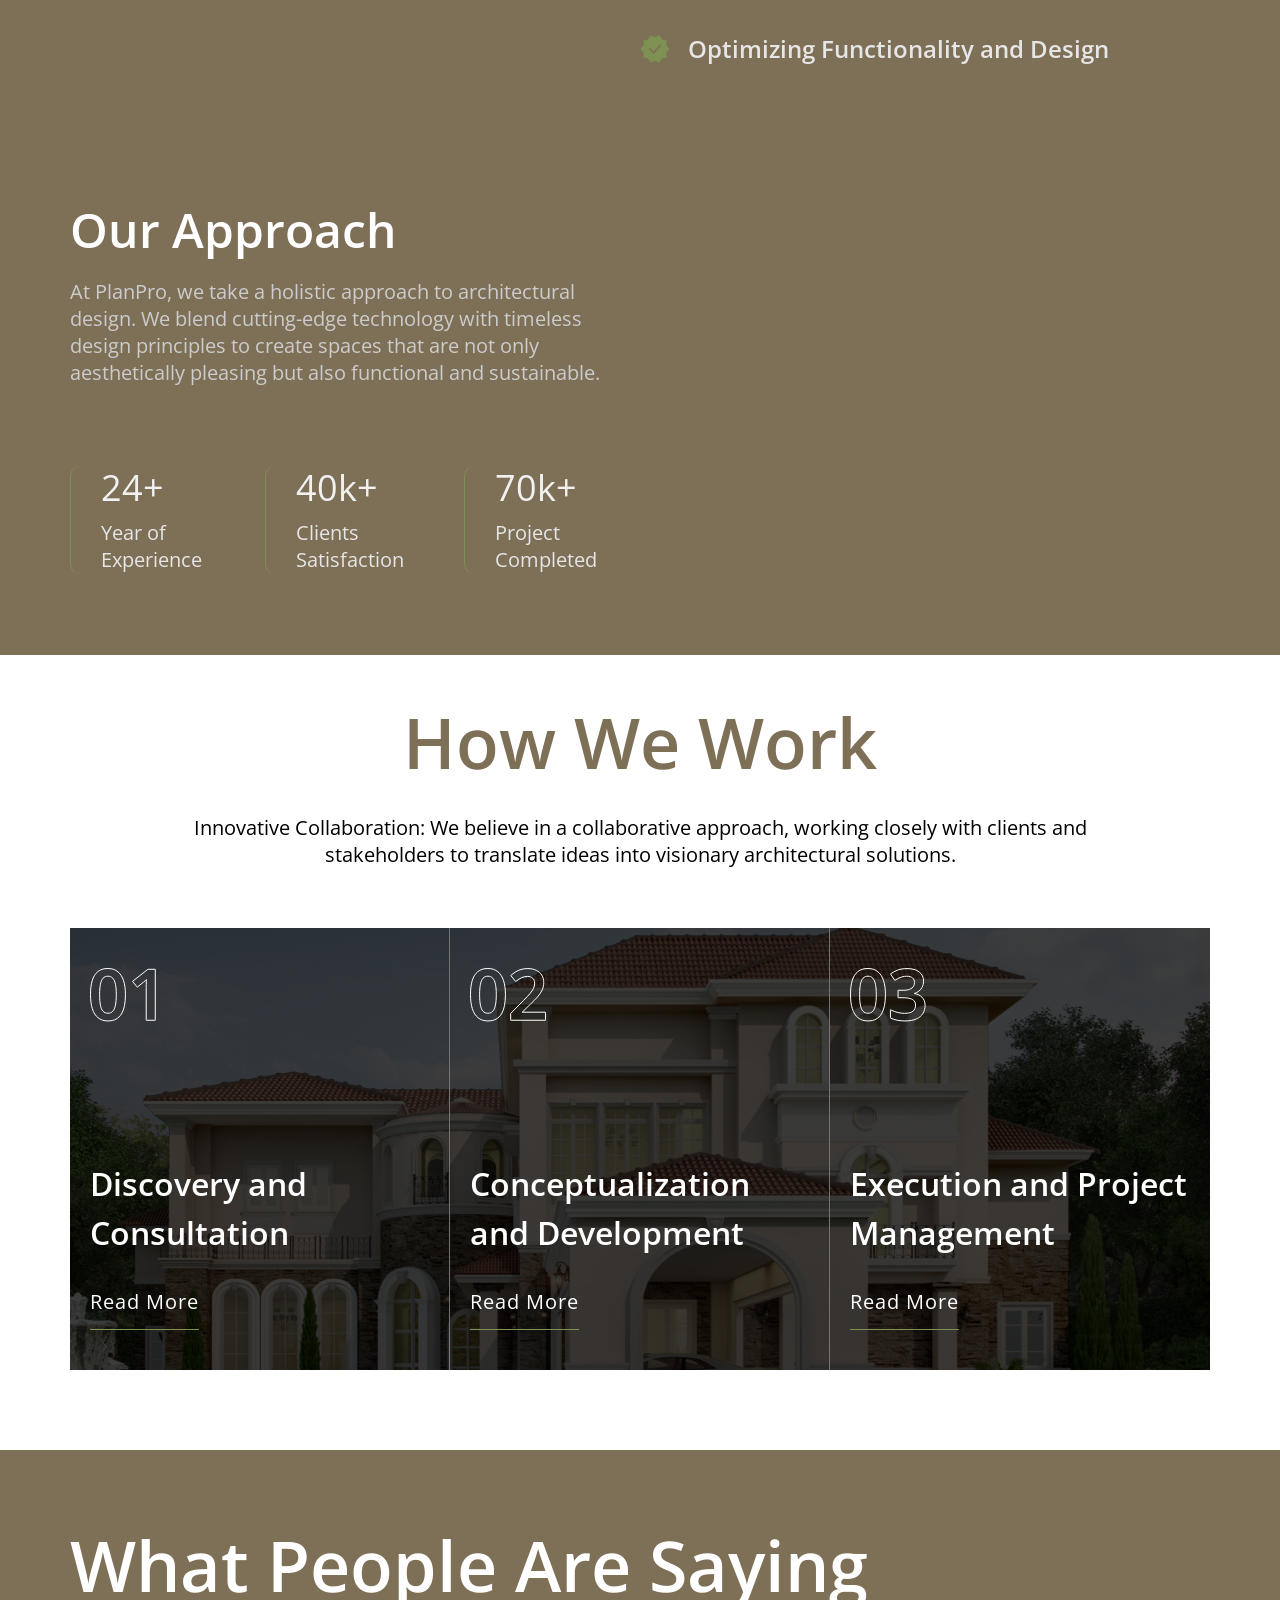
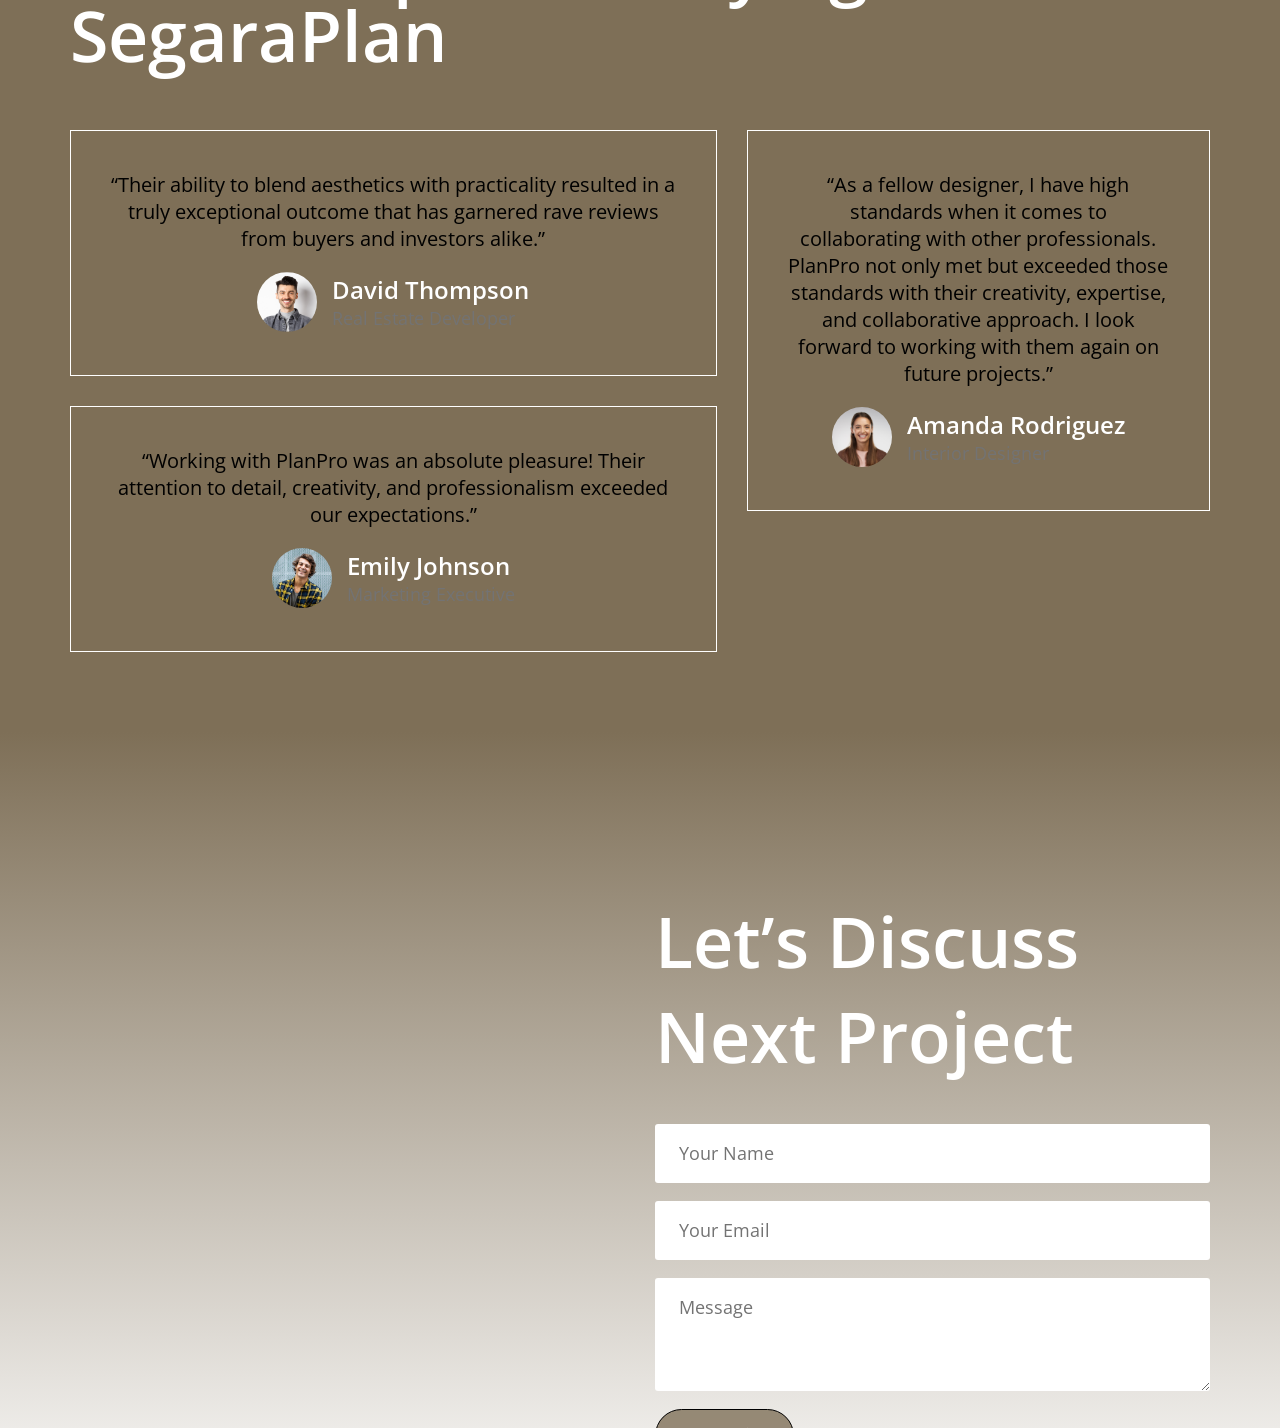
==== commit c72be5b6: "Fix header transform and logo sizing" ====
--- a/localhost/Template3/index.html
+++ b/localhost/Template3/index.html
@@ -205,8 +205,28 @@
 /* Global Overflow Fix */
 html, body { overflow-x: hidden !important; width: 100%; margin: 0; padding: 0; }
 .elementor-section-wrap { overflow-x: hidden !important; }
-/* Media Constraints */
-img, video, iframe { max-width: 100% !important; height: auto !important; }
+/* Media Constraints - no height:auto to avoid breaking Elementor fixed-height images */
+img, video, iframe { max-width: 100% !important; }
+
+/* Fix header: reset the Elementor translateX(-193px) transform that breaks layout on static pages */
+.elementor-element-976afb7 {
+    --e-con-transform-translateX: 0px !important;
+    --e-con-transform-translateY: 0px !important;
+}
+
+/* Fix logo image in header: constrain to a proper logo size */
+.elementor-element-7dd74aa img {
+    height: 60px !important;
+    width: auto !important;
+    max-width: 180px !important;
+    object-fit: contain !important;
+}
+
+/* Fix hero image that also has a large negative translateX */
+.elementor-element-8c1172a {
+    --e-con-transform-translateX: 0px !important;
+    --e-con-transform-translateY: 0px !important;
+}
 </style>
 </head>
 <body class="home wp-singular page-template page-template-elementor_canvas page page-id-7 wp-embed-responsive wp-theme-hello-elementor ehf-template-hello-elementor ehf-stylesheet-hello-elementor hello-elementor-default elementor-default elementor-template-canvas elementor-kit-6 elementor-page elementor-page-7">
